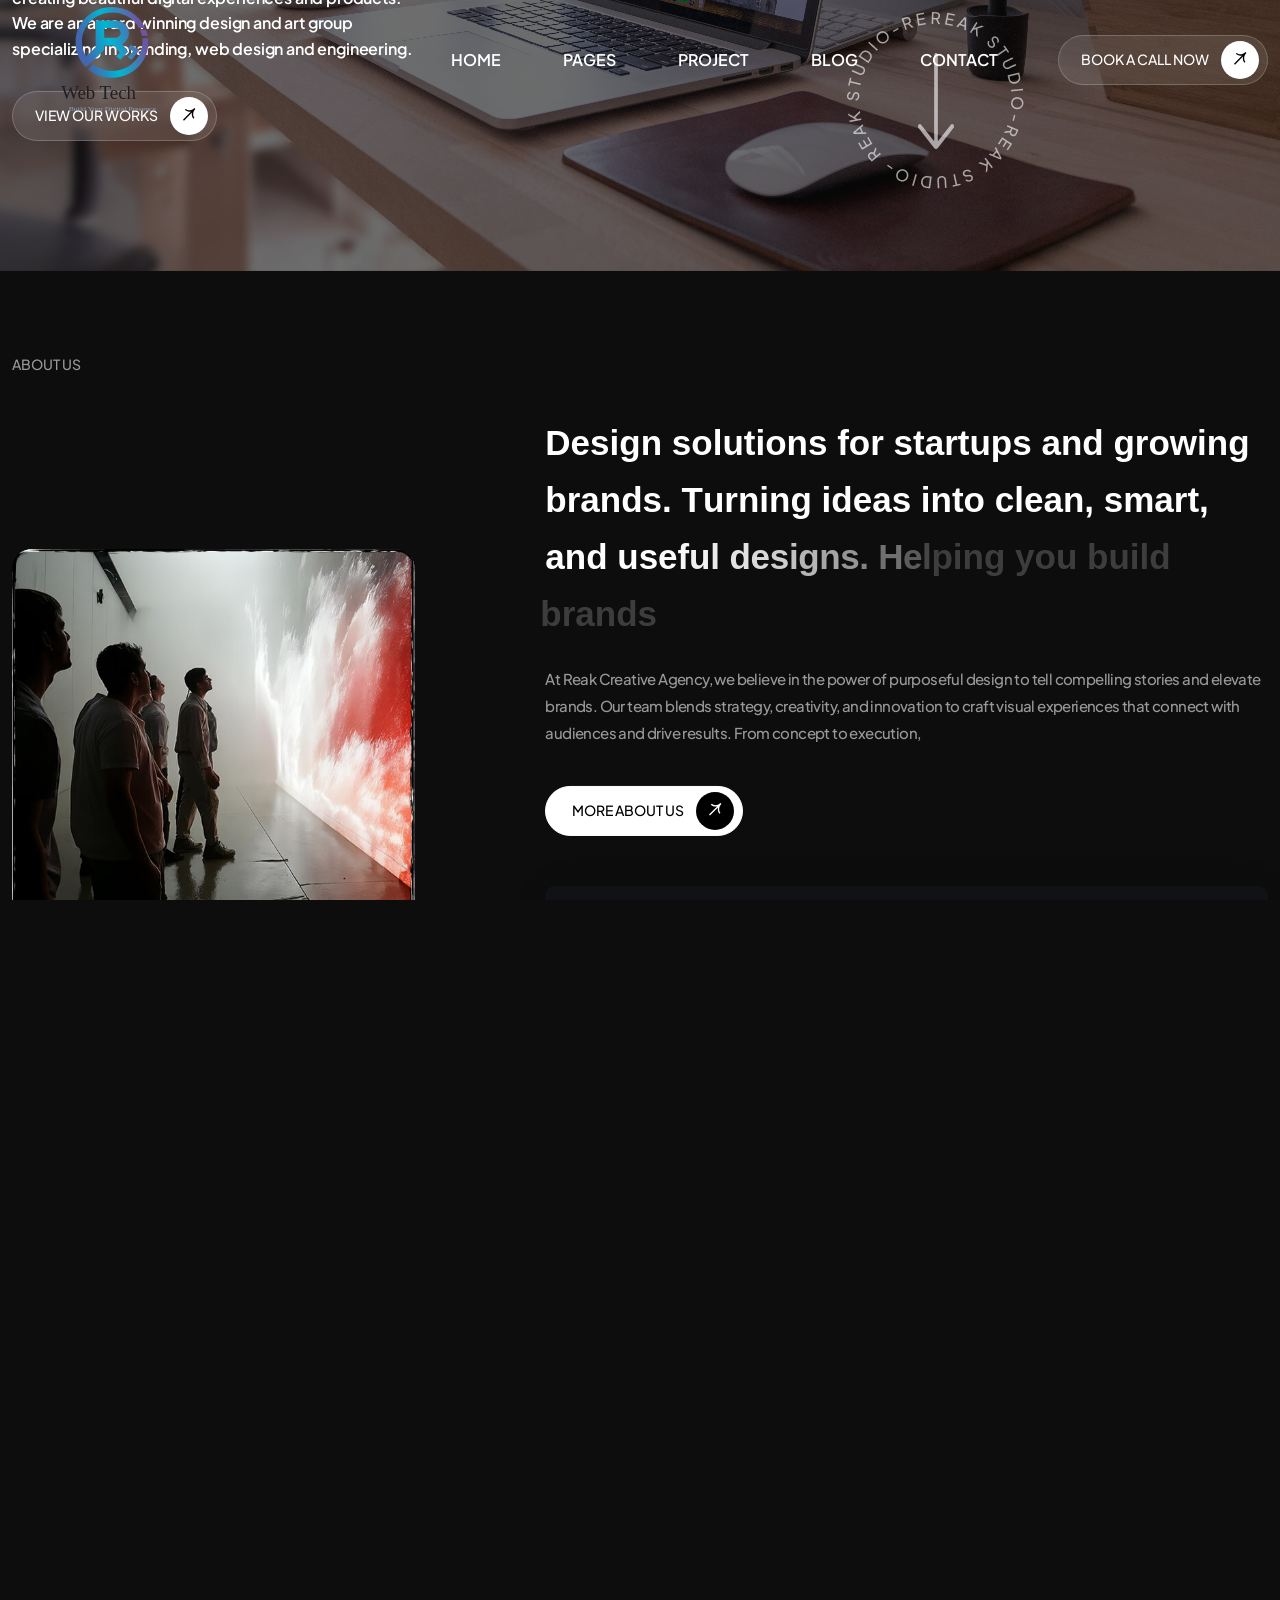
==== index.html @ 476dec73 "first commit" ====
<!doctype html>
<html class="no-js reak-dark" lang="zxx">


<!-- Mirrored from ordainit.com/html/reak/reak/index-3-dark.html by HTTrack Website Copier/3.x [XR&CO'2014], Thu, 23 Apr 2026 11:49:04 GMT -->

<head>
   <meta charset="utf-8">
   <meta http-equiv="x-ua-compatible" content="ie=edge">
   <title>Reak - Creative & Digital Agency HTML Template</title>
   <meta name="description" content="">
   <meta name="viewport" content="width=device-width, initial-scale=1">

   <!-- Place favicon.ico in the root directory -->
   <link rel="shortcut icon" type="image/x-icon" href="assets/img/logo/favicon.png">

   <!-- CSS here -->
   <link rel="stylesheet" href="assets/css/bootstrap.css">
   <link rel="stylesheet" href="assets/css/animate.css">
   <link rel="stylesheet" href="assets/css/nice-select.css">
   <link rel="stylesheet" href="assets/css/swiper-bundle.css">
   <link rel="stylesheet" href="assets/css/font-awesome-pro.css">
   <link rel="stylesheet" href="assets/css/spacing.css">
   <link rel="stylesheet" href="assets/css/reak.css">

</head>

<body data-bg-color="#0D0D0D">

   <!-- Preloader -->
   <div id="preloader" class="is-loading">
      <div class="preloader">
         <span></span>
         <span></span>
      </div>
   </div>
   <!-- preloader end  -->

   <!-- offcanvus-area-start -->
   <div class="oit-offcanvas-area">
      <div class="oitoffcanvas">
         <div class="oitoffcanvas__close-btn">
            <button class="close-btn"><i class="fal fa-times"></i></button>
         </div>
         <div class="oitoffcanvas__logo">
            <a href="index.html">
               <!-- <img src="assets/img/logo/logo-black.png" alt=""> -->
               <img src="assets/img/logo/logo Color 94A3B8.svg" alt="">
            </a>
         </div>
         <div class="oitoffcanvas__text">
            <p>Suspendisse interdum consectetur libero id. Fermentum leo vel orci porta non. Euismod viverra nibh
               cras pulvinar suspen.</p>
         </div>
         <div class="oit-menu-mobile d-xl-none"></div>
         <div class="oitoffcanvas__info">
            <h3 class="offcanva-title">Get In Touch</h3>
            <div class="oit-info-wrapper mb-20 d-flex align-items-center">
               <div class="oitoffcanvas__info-icon">
                  <a href="#"><i class="fal fa-envelope"></i></a>
               </div>
               <div class="oitoffcanvas__info-address">
                  <span>Email</span>
                  <a href="maito:hello@yourmail.com">hello@yourmail.com</a>
               </div>
            </div>
            <div class="oit-info-wrapper mb-20 d-flex align-items-center">
               <div class="oitoffcanvas__info-icon">
                  <a href="#"><i class="fal fa-phone-alt"></i></a>
               </div>
               <div class="oitoffcanvas__info-address">
                  <span>Phone</span>
                  <a href="tel:(00)45611227890">(00) 456 1122 7890</a>
               </div>
            </div>
            <div class="oit-info-wrapper mb-20 d-flex align-items-center">
               <div class="oitoffcanvas__info-icon">
                  <a href="#"><i class="fas fa-map-marker-alt"></i></a>
               </div>
               <div class="oitoffcanvas__info-address">
                  <span>Location</span>
                  <a href="htits://www.google.com/maps/@37.4801311,22.8928877,3z" target="_blank">Riverside 255,
                     San Francisco, USA </a>
               </div>
            </div>
         </div>
      </div>
   </div>
   <div class="body-overlay"></div>
   <!-- offcanvus-area-end -->

   <header>

      <!-- header area start -->
      <div class="oit-header-area oit-header-transparent">
         <div class="container">
            <div class="row align-items-center">
               <div class="col-lg-3 col-md-4 col-4">
                  <div class="oit-header-logo">
                     <a href="index.html"><img data-width="200" src="assets/img/logo/logo Color 94A3B8.svg" alt=""></a>
                  </div>
               </div>
               <div class="col-lg-9 col-md-8 col-8">
                  <div class="oit-header-wrap d-flex justify-content-end align-items-center">
                     <div class="oit-header-menu oit-header-menu-2 d-none d-xl-block">
                        <nav class="oit-menu-content">
                           <ul>
                              <li class="has-dropdown">
                                 <a href="index.html">Home</a>
                                 <ul class="oit-submenu submenu index-submenu">
                                    <li><a href="index.html">Creative Studio Light</a></li>
                                    <li><a href="index-dark.html">Creative Studio Dark</a></li>
                                    <li><a href="index-2.html">Digital Agency Light</a></li>
                                    <li><a href="index-2-dark.html">Digital Agency Dark</a></li>
                                    <li><a href="index-3.html">Desing Studio Light</a></li>
                                    <li><a href="index-3-dark.html">Desing Studio Dark</a></li>
                                    <li><a href="index-4.html">Solo Desing Agency Light</a></li>
                                    <li><a href="index-4-dark.html">Solo Desing Agency Dark</a></li>
                                    <li><a href="index-5.html">Brand Agency Light</a></li>
                                    <li><a href="index-5-dark.html">Brand Agency Dark</a></li>
                                 </ul>
                              </li>
                              <li class="has-dropdown">
                                 <a href="#">Pages</a>
                                 <ul class="oit-submenu submenu">
                                    <li><a href="about-v1-dark.html">About V1</a></li>
                                    <li><a href="about-v2-dark.html">About V2</a></li>
                                    <li><a href="about-v3-dark.html">About V3</a></li>
                                    <li><a href="service-v1-dark.html">Service V1</a></li>
                                    <li><a href="service-v2-dark.html">Service V2</a></li>
                                    <li><a href="service-v3-dark.html">Service V3</a></li>
                                    <li><a href="service-v4-dark.html">Service V4</a></li>
                                    <li><a href="service-details-dark.html">Service Details</a></li>
                                    <li><a href="team-dark.html">Team</a></li>
                                    <li><a href="team-details-dark.html">Team Details</a></li>
                                    <li><a href="career-dark.html">Career</a></li>
                                    <li><a href="career-details-dark.html">Career Details</a></li>
                                    <li><a href="faq-dark.html">Faq</a></li>
                                    <li><a href="404-dark.html">Error</a></li>
                                 </ul>
                              </li>
                              <li class="has-dropdown">
                                 <a href="project-v1-dark.html">Project</a>
                                 <ul class="oit-submenu submenu">
                                    <li><a href="project-v1-dark.html">Project V1</a></li>
                                    <li><a href="project-v2-dark.html">Project V2</a></li>
                                    <li><a href="project-details-v1-dark.html">Project Details V1</a></li>
                                    <li><a href="project-details-v2-dark.html">Project Details V2</a></li>
                                    <li><a href="portfolio-carousel-dark.html">Project Carousel</a></li>
                                    <li><a href="portfolio-masonry-dark.html">Project Masonry</a></li>
                                 </ul>
                              </li>
                              <li class="has-dropdown">
                                 <a href="blog-dark.html">Blog</a>
                                 <ul class="oit-submenu submenu">
                                    <li><a href="blog-dark.html">Blog</a></li>
                                    <li><a href="blog-standard-dark.html">Blog Standard</a></li>
                                    <li><a href="blog-left-sidebar-dark.html">Blog left Sidebar</a></li>
                                    <li><a href="blog-right-sidebar-dark.html">Blog right Sidebar</a></li>
                                    <li><a href="blog-no-sidebar-dark.html">Blog No Sidebar</a></li>
                                 </ul>
                              </li>
                              <li class="has-dropdown">
                                 <a href="contact-v1-dark.html">Contact</a>
                                 <ul class="oit-submenu submenu">
                                    <li><a href="contact-v1-dark.html">Contact V1</a></li>
                                    <li><a href="contact-v2-dark.html">Contact V2</a></li>
                                 </ul>
                              </li>
                           </ul>
                        </nav>
                     </div>
                     <div class="oit-header-action ml-30">
                        <a class="oit-btn-border btn-blur-bg d-inline-flex align-items-center justify-content-between d-none d-sm-inline-flex"
                           href="contact-v1-dark.html">
                           <span>
                              <span class="text-1">Book a call now</span>
                              <span class="text-2">Book a call now</span>
                           </span>
                           <i>
                              <span>
                                 <svg width="13" height="13" viewBox="0 0 13 13" fill="none"
                                    xmlns="http://www.w3.org/2000/svg">
                                    <path
                                       d="M11.4801 6.10132e-06L12.4381 0.99062L12.3305 1.09859C9.55759 4.01224 9.66053 7.97757 11.492 9.87138L10.5199 10.8562C9.01152 9.29621 8.47367 6.87412 9.01459 4.46212L0.955362 12.6371L-0.000299374 11.6476L8.06131 3.46911C5.69918 4.00199 3.33666 3.42959 1.82692 1.86845L2.799 0.882416C4.65351 2.80007 8.59851 2.92281 11.4801 6.10132e-06Z"
                                       fill="currentcolor" />
                                 </svg>
                                 <svg width="13" height="13" viewBox="0 0 13 13" fill="none"
                                    xmlns="http://www.w3.org/2000/svg">
                                    <path
                                       d="M11.4801 6.10132e-06L12.4381 0.99062L12.3305 1.09859C9.55759 4.01224 9.66053 7.97757 11.492 9.87138L10.5199 10.8562C9.01152 9.29621 8.47367 6.87412 9.01459 4.46212L0.955362 12.6371L-0.000299374 11.6476L8.06131 3.46911C5.69918 4.00199 3.33666 3.42959 1.82692 1.86845L2.799 0.882416C4.65351 2.80007 8.59851 2.92281 11.4801 6.10132e-06Z"
                                       fill="currentcolor" />
                                 </svg>
                              </span>
                           </i>
                        </a>
                        <button class="oit-header-bar oit-menu-bar ml-20 d-xl-none">
                           <span></span>
                           <span></span>
                           <span></span>
                        </button>
                     </div>
                  </div>
               </div>
            </div>
         </div>
      </div>
      <!-- header area end -->

   </header>



   <div id="smooth-wrapper">
      <div id="smooth-content">

         <main>

            <!-- hero area start -->
            <div class="st-hero-area st-hero-height p-relative fix pt-120 pb-130">
               <div class="st-hero-bg image-gsl">
                  <div class="image-gsl-canvas"></div>
                  <img src="assets/img/hero/hero-3-bg.jpg" alt="">
               </div>
               <div class="container">
                  <div class="row">
                     <div class="col-xl-12">
                        <div class="st-hero-title-wrap">
                           <h1 class="st-hero-title fade-anim" data-on-scroll="2" data-delay=".3">
                              <span>Ripon</span> <span>Web Tech</span>
                           </h1>
                        </div>
                     </div>
                  </div>
                  <div class="row">
                     <div class="col-xl-4 col-lg-6">
                        <div class="st-hero-content">
                           <div class="fade-anim" data-delay=".5">
                              <p>
                                 Ripon Web Tech is a full-service Web3 Design Studio creating beautiful digital
                                 experiences and
                                 products. We are an award winning design and art group specializing in branding,
                                 web design and engineering.
                              </p>
                           </div>
                           <div class="fade-anim" data-delay=".7" data-on-scroll="2">
                              <a class="oit-btn-border btn-blur-bg d-inline-flex align-items-center justify-content-between"
                                 href="project-v2-dark.html">
                                 <span>
                                    <span class="text-1">View our works</span>
                                    <span class="text-2">View our works</span>
                                 </span>
                                 <i>
                                    <span>
                                       <svg width="13" height="13" viewBox="0 0 13 13" fill="none"
                                          xmlns="http://www.w3.org/2000/svg">
                                          <path
                                             d="M11.4801 6.10132e-06L12.4381 0.99062L12.3305 1.09859C9.55759 4.01224 9.66053 7.97757 11.492 9.87138L10.5199 10.8562C9.01152 9.29621 8.47367 6.87412 9.01459 4.46212L0.955362 12.6371L-0.000299374 11.6476L8.06131 3.46911C5.69918 4.00199 3.33666 3.42959 1.82692 1.86845L2.799 0.882416C4.65351 2.80007 8.59851 2.92281 11.4801 6.10132e-06Z"
                                             fill="currentcolor" />
                                       </svg>
                                       <svg width="13" height="13" viewBox="0 0 13 13" fill="none"
                                          xmlns="http://www.w3.org/2000/svg">
                                          <path
                                             d="M11.4801 6.10132e-06L12.4381 0.99062L12.3305 1.09859C9.55759 4.01224 9.66053 7.97757 11.492 9.87138L10.5199 10.8562C9.01152 9.29621 8.47367 6.87412 9.01459 4.46212L0.955362 12.6371L-0.000299374 11.6476L8.06131 3.46911C5.69918 4.00199 3.33666 3.42959 1.82692 1.86845L2.799 0.882416C4.65351 2.80007 8.59851 2.92281 11.4801 6.10132e-06Z"
                                             fill="currentcolor" />
                                       </svg>
                                    </span>
                                 </i>
                              </a>
                           </div>
                        </div>
                     </div>
                  </div>
                  <div class="st-hero-text-circle fade-anim" data-delay=".7" data-ease="bounce" data-fade-from="top">
                     <a class="smooth-scroll" href="#about">
                        <img src="assets/img/hero/circle-text.png" alt="">
                        <span class="st-hero-text-icon">
                           <svg width="36" height="96" viewBox="0 0 36 96" fill="none"
                              xmlns="http://www.w3.org/2000/svg">
                              <path
                                 d="M0.537384 75.1371L16.1293 95.0138C16.6258 95.6453 17.2986 96 18 96C18.7014 96 19.3742 95.6453 19.8707 95.0138L35.4626 75.1371C35.8071 74.6964 36.0004 74.0995 36 73.4773C35.9996 72.8552 35.8055 72.2587 35.4604 71.8187C35.1153 71.3788 34.6474 71.1314 34.1594 71.1309C33.6713 71.1304 33.2031 71.3767 32.8574 71.8159L19.8422 88.4082V2.34843C19.8422 1.72559 19.6481 1.12826 19.3026 0.68784C18.9571 0.247424 18.4886 0 18 0C17.5114 0 17.0429 0.247424 16.6974 0.68784C16.3519 1.12826 16.1578 1.72559 16.1578 2.34843V88.4082L3.14263 71.8159C2.79695 71.3767 2.32869 71.1304 1.84064 71.1309C1.3526 71.1314 0.884664 71.3788 0.539565 71.8187C0.194466 72.2587 0.000409554 72.8552 6.47526e-07 73.4773C-0.000408259 74.0995 0.192863 74.6964 0.537384 75.1371Z"
                                 fill="white" fill-opacity="0.6" />
                           </svg>
                        </span>
                     </a>
                  </div>
               </div>
            </div>
            <!-- hero area end -->

            <!-- about area end -->
            <div id="about" class="oit-about-area dg-about-style p-relative pt-150 pb-150">
               <div class="container">
                  <div class="row">
                     <div class="col-xl-2">
                        <div class="oit-section-subtitle-box mb-30">
                           <span class="oit-section-subtitle">about US</span>
                        </div>
                     </div>
                  </div>
                  <div class="oit-about-content-wrap">
                     <div class="row align-items-center">
                        <div class="col-xl-4 col-lg-6">
                           <div class="oit-about-thumb image-gsl">
                              <div class="image-gsl-canvas"></div>
                              <img src="assets/img/about/ab-2-1.jpg" alt="">
                           </div>
                        </div>
                        <div class="offset-xl-1 col-xl-7">
                           <div class="dg-about-content-wrap pt-15">
                              <div class="oit-about-text oit-text-revel mb-30">
                                 <p>
                                    Design solutions for startups and growing
                                    brands. Turning ideas into clean, smart, and
                                    useful designs. Helping you build brands
                                 </p>
                              </div>
                              <div class="oit-about-content mb-50">
                                 <div class="fade-anim" data-delay=".3">
                                    <p>
                                       At Reak Creative Agency, we believe in the power of purposeful design to tell
                                       compelling stories and elevate brands. Our team blends strategy, creativity, and
                                       innovation to craft visual experiences that connect with audiences and drive
                                       results. From concept to execution,
                                    </p>
                                 </div>
                                 <div class="fade-anim" data-delay=".5">
                                    <a class="oit-btn-border btn-white-bg d-inline-flex align-items-center justify-content-between"
                                       href="about-v3-dark.html">
                                       <span>
                                          <span class="text-1">more about us</span>
                                          <span class="text-2">more about us</span>
                                       </span>
                                       <i>
                                          <span>
                                             <svg width="13" height="13" viewBox="0 0 13 13" fill="none"
                                                xmlns="http://www.w3.org/2000/svg">
                                                <path
                                                   d="M11.4801 6.10132e-06L12.4381 0.99062L12.3305 1.09859C9.55759 4.01224 9.66053 7.97757 11.492 9.87138L10.5199 10.8562C9.01152 9.29621 8.47367 6.87412 9.01459 4.46212L0.955362 12.6371L-0.000299374 11.6476L8.06131 3.46911C5.69918 4.00199 3.33666 3.42959 1.82692 1.86845L2.799 0.882416C4.65351 2.80007 8.59851 2.92281 11.4801 6.10132e-06Z"
                                                   fill="currentcolor" />
                                             </svg>
                                             <svg width="13" height="13" viewBox="0 0 13 13" fill="none"
                                                xmlns="http://www.w3.org/2000/svg">
                                                <path
                                                   d="M11.4801 6.10132e-06L12.4381 0.99062L12.3305 1.09859C9.55759 4.01224 9.66053 7.97757 11.492 9.87138L10.5199 10.8562C9.01152 9.29621 8.47367 6.87412 9.01459 4.46212L0.955362 12.6371L-0.000299374 11.6476L8.06131 3.46911C5.69918 4.00199 3.33666 3.42959 1.82692 1.86845L2.799 0.882416C4.65351 2.80007 8.59851 2.92281 11.4801 6.10132e-06Z"
                                                   fill="currentcolor" />
                                             </svg>
                                          </span>
                                       </i>
                                    </a>
                                 </div>
                              </div>
                              <div class="sd-about-mission-wrap fade-anim" data-delay=".7">
                                 <ul class="nav nav-tab" id="myTab" role="tablist">
                                    <li class="nav-item" role="presentation">
                                       <button class="nav-links active" id="home-tab" data-bs-toggle="tab"
                                          data-bs-target="#home-tab-pane" type="button" role="tab"
                                          aria-controls="home-tab-pane" aria-selected="true">Our mission</button>
                                    </li>
                                    <li class="nav-item" role="presentation">
                                       <button class="nav-links" id="profile-tab" data-bs-toggle="tab"
                                          data-bs-target="#profile-tab-pane" type="button" role="tab"
                                          aria-controls="profile-tab-pane" aria-selected="false">Our vision</button>
                                    </li>
                                    <li class="nav-item" role="presentation">
                                       <button class="nav-links" id="contact-tab" data-bs-toggle="tab"
                                          data-bs-target="#contact-tab-pane" type="button" role="tab"
                                          aria-controls="contact-tab-pane" aria-selected="false">Our Value</button>
                                    </li>
                                 </ul>
                                 <div class="tab-content" id="myTabContent">
                                    <div class="tab-pane fade show active" id="home-tab-pane" role="tabpanel"
                                       aria-labelledby="home-tab" tabindex="0">
                                       <p>
                                          We build bold identities that speak your story—visually and verbally. From
                                          websites to packaging,<br>
                                          we design experiences that are beautiful and functional. We don’t just make
                                          things look good framer <br>
                                          website template crafted.
                                       </p>
                                    </div>
                                    <div class="tab-pane fade" id="profile-tab-pane" role="tabpanel"
                                       aria-labelledby="profile-tab" tabindex="0">
                                       <p>
                                          We build bold identities that speak your story—visually and verbally. From
                                          websites to packaging, <br>
                                          we design experiences that are beautiful and functional. We don’t just make
                                          things look good framer <br>
                                          website template crafted.
                                       </p>
                                    </div>
                                    <div class="tab-pane fade" id="contact-tab-pane" role="tabpanel"
                                       aria-labelledby="contact-tab" tabindex="0">
                                       <p>
                                          We build bold identities that speak your story—visually and verbally. From
                                          websites to packaging, <br>
                                          we design experiences that are beautiful and functional. We don’t just make
                                          things look good framer <br>
                                          website template crafted.
                                       </p>
                                    </div>
                                 </div>
                              </div>
                           </div>
                        </div>
                     </div>
                  </div>
               </div>
            </div>
            <!-- about area end -->

            <!-- text slider area start -->
            <div class="oit-text-slider-wrap st-text-slider-stye pt-20 pb-30" data-bg-color="#0D0D0D">
               <div class="oit-text-slider-item d-flex align-items-center">
                  <span>Reak studio</span>
                  <span>
                     <svg width="80" height="80" viewBox="0 0 80 80" fill="none" xmlns="http://www.w3.org/2000/svg">
                        <path
                           d="M40 0L45.8469 25.8844L68.2843 11.7157L54.1156 34.1531L80 40L54.1156 45.8469L68.2843 68.2843L45.8469 54.1156L40 80L34.1531 54.1156L11.7157 68.2843L25.8844 45.8469L0 40L25.8844 34.1531L11.7157 11.7157L34.1531 25.8844L40 0Z"
                           fill="currentcolor" />
                     </svg>
                  </span>
                  <span>Reak studio</span>
                  <span>
                     <svg width="80" height="80" viewBox="0 0 80 80" fill="none" xmlns="http://www.w3.org/2000/svg">
                        <path
                           d="M40 0L45.8469 25.8844L68.2843 11.7157L54.1156 34.1531L80 40L54.1156 45.8469L68.2843 68.2843L45.8469 54.1156L40 80L34.1531 54.1156L11.7157 68.2843L25.8844 45.8469L0 40L25.8844 34.1531L11.7157 11.7157L34.1531 25.8844L40 0Z"
                           fill="currentcolor" />
                     </svg>
                  </span>
                  <span>Reak studio</span>
                  <span>
                     <svg width="80" height="80" viewBox="0 0 80 80" fill="none" xmlns="http://www.w3.org/2000/svg">
                        <path
                           d="M40 0L45.8469 25.8844L68.2843 11.7157L54.1156 34.1531L80 40L54.1156 45.8469L68.2843 68.2843L45.8469 54.1156L40 80L34.1531 54.1156L11.7157 68.2843L25.8844 45.8469L0 40L25.8844 34.1531L11.7157 11.7157L34.1531 25.8844L40 0Z"
                           fill="currentcolor" />
                     </svg>
                  </span>
                  <span>Reak studio</span>
               </div>
            </div>
            <!-- text slider area end -->

            <!-- service area start -->
            <div class="st-service-area st-service-style p-relative pt-120 pb-110 panel-pin-area">
               <div class="oit-project-shape d-none d-lg-block" data-speed-x=".5">
                  <img src="assets/img/about/ab-shape-1.jpg" alt="">
               </div>
               <div class="container">
                  <div class="row">
                     <div class="col-xl-2">
                        <div class="oit-section-subtitle-box mb-50 text-center text-lg-start">
                           <span class="oit-section-subtitle">Services</span>
                        </div>
                     </div>
                  </div>
                  <div class="row">
                     <div class="offset-xl-1 col-xl-10">
                        <div class="oit-section-title-box pl-70 mb-120 text-center text-lg-start">
                           <h2 class="oit-section-title oit-title-revel">Solutions that <br><span class="pl-265">Drive
                                 results</span></h2>
                        </div>
                     </div>
                  </div>
                  <div class="row justify-content-center">
                     <div class="col-xl-12">
                        <div
                           class="oit-service-item d-flex align-items-center justify-content-between mb-50 simple-panel-pin">
                           <div class="oit-service-content-wrap order-1 order-xl-0">
                              <h3 class="oit-service-title"><span>01</span> <a class="border-line"
                                    href="service-details-drak.html">Branding</a></h3>
                              <div class="row">
                                 <div class="col-5">
                                    <div class="st-service-cat mb-35">
                                       <span>Brand Strategy</span>
                                       <span>Logo Design</span>
                                       <span>Brand Guidelines</span>
                                       <span>Rebranding</span>
                                       <span>Packaging Design</span>
                                    </div>
                                 </div>
                              </div>
                              <div class="oit-service-content">
                                 <p>
                                    We craft compelling brand identities that resonate with your audience and leave a
                                    lasting impression. From logo design to comprehensive brand strategies, we help you
                                    define who you are and stand out in acrowded market.
                                 </p>
                              </div>
                           </div>
                           <div class="oit-service-thumb order-0 order-xl-1 image-gsl">
                              <div class="image-gsl-canvas"></div>
                              <img src="assets/img/service/service-3-1.jpg" alt="">
                           </div>
                        </div>
                        <div
                           class="oit-service-item d-flex align-items-center justify-content-between mb-50 simple-panel-pin">
                           <div class="oit-service-content-wrap order-1 order-xl-0">
                              <h4 class="oit-service-title"><span>02</span><a class="border-line"
                                    href="service-details-drak.html">UI/UX Design</a></h4>
                              <div class="row">
                                 <div class="col-5">
                                    <div class="st-service-cat mb-35">
                                       <span>Brand Strategy</span>
                                       <span>Logo Design</span>
                                       <span>Brand Guidelines</span>
                                       <span>Rebranding</span>
                                       <span>Packaging Design</span>
                                    </div>
                                 </div>
                              </div>
                              <div class="oit-service-content">
                                 <p>
                                    Our design services bring creativity and function together, delivering user-friendly
                                    experiences and products. Whether it’s graphic design, UI/UX, or motion graphics, we
                                    shape ideas into designs that captivate and engage.
                                 </p>
                              </div>
                           </div>
                           <div class="oit-service-thumb order-0 order-xl-1 image-gsl">
                              <div class="image-gsl-canvas"></div>
                              <img src="assets/img/service/service-3-2.jpg" alt="">
                           </div>
                        </div>
                        <div
                           class="oit-service-item d-flex align-items-center justify-content-between mb-80 simple-panel-pin">
                           <div class="oit-service-content-wrap order-1 order-xl-0">
                              <h4 class="oit-service-title"><span>03</span><a class="border-line"
                                    href="service-details-drak.html">Development</a></h4>
                              <div class="row">
                                 <div class="col-5">
                                    <div class="st-service-cat mb-35">
                                       <span>Brand Strategy</span>
                                       <span>Logo Design</span>
                                       <span>Brand Guidelines</span>
                                       <span>Rebranding</span>
                                       <span>Packaging Design</span>
                                    </div>
                                 </div>
                              </div>
                              <div class="oit-service-content">
                                 <p>
                                    From robust websites to cutting-edge web applications, our development team builds
                                    fast, secure, and scalable digital solutions tailored to your needs. We transform
                                    designs into online experiences that deliver results.
                                 </p>
                              </div>
                           </div>
                           <div class="oit-service-thumb order-0 order-xl-1 image-gsl">
                              <div class="image-gsl-canvas"></div>
                              <img src="assets/img/service/service-3-3.jpg" alt="">
                           </div>
                        </div>
                        <div
                           class="oit-service-item d-flex align-items-center justify-content-between mb-80 simple-panel-pin">
                           <div class="oit-service-content-wrap order-1 order-xl-0">
                              <h4 class="oit-service-title"><span>04</span><a class="border-line"
                                    href="service-details-drak.html">Art Direction</a></h4>
                              <div class="row">
                                 <div class="col-5">
                                    <div class="st-service-cat mb-35">
                                       <span>Brand Strategy</span>
                                       <span>Logo Design</span>
                                       <span>Brand Guidelines</span>
                                       <span>Rebranding</span>
                                       <span>Packaging Design</span>
                                    </div>
                                 </div>
                              </div>
                              <div class="oit-service-content">
                                 <p>
                                    Our art direction service brings your brand’s vision to life through a cohesive
                                    visual narrative. From concept development to final execution, we ensure every
                                    element aligns with your story and engages your audience.
                                 </p>
                              </div>
                           </div>
                           <div class="oit-service-thumb order-0 order-xl-1 image-gsl">
                              <div class="image-gsl-canvas"></div>
                              <img src="assets/img/service/service-3-4.jpg" alt="">
                           </div>
                        </div>
                     </div>
                     <div class="row">
                        <div class="st-service-btn text-center fade-anim" data-delay=".9" data-ease="bounce"
                           Data-fade-from="top">
                           <a class="oit-btn-border btn-white-bg d-inline-flex align-items-center justify-content-between"
                              href="contact-v1-dark.html">
                              <span>
                                 <span class="text-1">hire us today</span>
                                 <span class="text-2">hire us today</span>
                              </span>
                              <i>
                                 <span>
                                    <svg width="13" height="13" viewBox="0 0 13 13" fill="none"
                                       xmlns="http://www.w3.org/2000/svg">
                                       <path
                                          d="M11.4801 6.10132e-06L12.4381 0.99062L12.3305 1.09859C9.55759 4.01224 9.66053 7.97757 11.492 9.87138L10.5199 10.8562C9.01152 9.29621 8.47367 6.87412 9.01459 4.46212L0.955362 12.6371L-0.000299374 11.6476L8.06131 3.46911C5.69918 4.00199 3.33666 3.42959 1.82692 1.86845L2.799 0.882416C4.65351 2.80007 8.59851 2.92281 11.4801 6.10132e-06Z"
                                          fill="currentcolor" />
                                    </svg>
                                    <svg width="13" height="13" viewBox="0 0 13 13" fill="none"
                                       xmlns="http://www.w3.org/2000/svg">
                                       <path
                                          d="M11.4801 6.10132e-06L12.4381 0.99062L12.3305 1.09859C9.55759 4.01224 9.66053 7.97757 11.492 9.87138L10.5199 10.8562C9.01152 9.29621 8.47367 6.87412 9.01459 4.46212L0.955362 12.6371L-0.000299374 11.6476L8.06131 3.46911C5.69918 4.00199 3.33666 3.42959 1.82692 1.86845L2.799 0.882416C4.65351 2.80007 8.59851 2.92281 11.4801 6.10132e-06Z"
                                          fill="currentcolor" />
                                    </svg>
                                 </span>
                              </i>
                           </a>
                        </div>
                     </div>
                  </div>
               </div>
            </div>
            <!-- service area end -->

            <!-- project area start -->
            <div class="st-project-area pt-120 pb-120" data-background="assets/img/project/project-3-bg.jpg">
               <div class="container">
                  <div class="row">
                     <div class="col-xl-2">
                        <div class="st-project-subtitle-box mb-50 text-center text-lg-start">
                           <span class="oit-section-subtitle oit-text-white">Projects</span>
                        </div>
                     </div>
                  </div>
                  <div class="row">
                     <div class="offset-xl-1 col-xl-10">
                        <div class="st-project-title-box pl-70 mb-120 text-center text-lg-start">
                           <h3 class="oit-section-title oit-text-white oit-title-revel">Latest Projects</h3>
                        </div>
                     </div>
                  </div>
                  <div class="row">
                     <div class="col-xl-6">
                        <div class="st-project-item p-relative mb-30">
                           <a href="project-details-v1-dark.html">
                              <div class="st-project-thumb image-gsl">
                                 <div class="image-gsl-canvas"></div>
                                 <img class="w-100" src="assets/img/project/project-3-1.jpg" alt="">
                              </div>
                           </a>
                           <div class="st-project-content-wrap d-flex flex-column justify-content-between">
                              <div class="st-project-content d-flex align-items-center justify-content-between">
                                 <h4 class="st-project-title"><a class="border-line"
                                       href="project-details-v2-dark.html">Reimagining Reality</a></h4>
                                 <span>2025</span>
                              </div>
                              <div class="st-project-category">
                                 <a href="#">Branding</a>
                                 <a href="#">Design</a>
                              </div>
                           </div>
                        </div>
                     </div>
                     <div class="col-xl-6">
                        <div class="st-project-item p-relative mb-30">
                           <a href="project-details-v1-dark.html">
                              <div class="st-project-thumb image-gsl">
                                 <div class="image-gsl-canvas"></div>
                                 <img class="w-100" src="assets/img/project/project-3-2.jpg" alt="">
                              </div>
                           </a>
                           <div class="st-project-content-wrap d-flex flex-column justify-content-between">
                              <div class="st-project-content d-flex align-items-center justify-content-between">
                                 <h4 class="st-project-title"><a class="border-line"
                                       href="project-details-v2-dark.html">Vinterra Collective</a></h4>
                                 <span>2025</span>
                              </div>
                              <div class="st-project-category">
                                 <a href="#">Branding</a>
                                 <a href="#">Design</a>
                              </div>
                           </div>
                        </div>
                     </div>
                     <div class="col-xl-6">
                        <div class="st-project-item p-relative mb-30">
                           <a href="project-details-v1-dark.html">
                              <div class="st-project-thumb image-gsl">
                                 <div class="image-gsl-canvas"></div>
                                 <img class="w-100" src="assets/img/project/project-3-3.jpg" alt="">
                              </div>
                           </a>
                           <div class="st-project-content-wrap d-flex flex-column justify-content-between">
                              <div class="st-project-content d-flex align-items-center justify-content-between">
                                 <h4 class="st-project-title"><a class="border-line"
                                       href="project-details-v2-dark.html">Impact Edge</a></h4>
                                 <span>2025</span>
                              </div>
                              <div class="st-project-category">
                                 <a href="#">Branding</a>
                                 <a href="#">Design</a>
                              </div>
                           </div>
                        </div>
                     </div>
                     <div class="col-xl-6">
                        <div class="st-project-item p-relative mb-30">
                           <a href="project-details-v1-dark.html">
                              <div class="st-project-thumb image-gsl">
                                 <div class="image-gsl-canvas"></div>
                                 <img class="w-100" src="assets/img/project/project-3-4.jpg" alt="">
                              </div>
                           </a>
                           <div class="st-project-content-wrap d-flex flex-column justify-content-between">
                              <div class="st-project-content d-flex align-items-center justify-content-between">
                                 <h4 class="st-project-title"><a class="border-line"
                                       href="project-details-v2-dark.html">Norré Design</a></h4>
                                 <span>2025</span>
                              </div>
                              <div class="st-project-category">
                                 <a href="#">Branding</a>
                                 <a href="#">Design</a>
                              </div>
                           </div>
                        </div>
                     </div>
                  </div>
                  <div class="row">
                     <div class="st-project-btn text-center mt-90 fade-anim" data-delay=".9" data-ease="bounce"
                        Data-fade-from="top">
                        <a class="oit-btn-border btn-white-bg d-inline-flex align-items-center justify-content-between"
                           href="project-v2-dark.html">
                           <span>
                              <span class="text-1">View All Projects</span>
                              <span class="text-2">View All Projects</span>
                           </span>
                           <i>
                              <span>
                                 <svg width="13" height="13" viewBox="0 0 13 13" fill="none"
                                    xmlns="http://www.w3.org/2000/svg">
                                    <path
                                       d="M11.4801 6.10132e-06L12.4381 0.99062L12.3305 1.09859C9.55759 4.01224 9.66053 7.97757 11.492 9.87138L10.5199 10.8562C9.01152 9.29621 8.47367 6.87412 9.01459 4.46212L0.955362 12.6371L-0.000299374 11.6476L8.06131 3.46911C5.69918 4.00199 3.33666 3.42959 1.82692 1.86845L2.799 0.882416C4.65351 2.80007 8.59851 2.92281 11.4801 6.10132e-06Z"
                                       fill="currentcolor" />
                                 </svg>
                                 <svg width="13" height="13" viewBox="0 0 13 13" fill="none"
                                    xmlns="http://www.w3.org/2000/svg">
                                    <path
                                       d="M11.4801 6.10132e-06L12.4381 0.99062L12.3305 1.09859C9.55759 4.01224 9.66053 7.97757 11.492 9.87138L10.5199 10.8562C9.01152 9.29621 8.47367 6.87412 9.01459 4.46212L0.955362 12.6371L-0.000299374 11.6476L8.06131 3.46911C5.69918 4.00199 3.33666 3.42959 1.82692 1.86845L2.799 0.882416C4.65351 2.80007 8.59851 2.92281 11.4801 6.10132e-06Z"
                                       fill="currentcolor" />
                                 </svg>
                              </span>
                           </i>
                        </a>
                     </div>
                  </div>
               </div>
            </div>
            <!-- project area end -->

            <!-- team area start -->
            <div class="dg-team-area st-team-style p-relative pt-120 pb-110">
               <div class="container">
                  <div class="row">
                     <div class="col-xl-2">
                        <div class="oit-section-subtitle-box text-center text-lg-start">
                           <span class="oit-section-subtitle">Team Member</span>
                        </div>
                     </div>
                  </div>
                  <div class="row">
                     <div class="offset-xl-1 col-xl-11">
                        <div class="oit-section-title-box pl-70 mb-75 text-center text-lg-start">
                           <h3 class="oit-section-title oit-title-revel">Meat Our<br><span class="pl-265">Talented
                                 Team</span></h3>
                        </div>
                     </div>
                  </div>
                  <div class="row gx-25">
                     <div class="col-xxl-3 col-xl-4 col-md-6">
                        <div class="dg-team-item mb-35 fade-anim" data-delay=".3">
                           <a href="team-details-dark.html">
                              <div class="dg-team-thumb image-gsl">
                                 <div class="image-gsl-canvas"></div>
                                 <img class="border-radius-10 w-100" src="assets/img/team/team-3-1.jpg" alt="">
                              </div>
                           </a>
                           <div class="dg-team-author-wrap d-flex justify-content-between align-items-center">
                              <div class="dg-team-author-info">
                                 <h4 class="dg-team-title"><a class="border-line" href="team-details-dark.html">Ethan
                                       Reyes</a></h4>
                                 <span>UI/UX Designer</span>
                              </div>
                              <div class="dg-team-social">
                                 <a href="#">
                                    <svg width="16" height="16" viewBox="0 0 16 16" fill="none"
                                       xmlns="http://www.w3.org/2000/svg">
                                       <g clip-path="url(#clip0_3841_1880)">
                                          <path
                                             d="M11.4287 0H4.24188C1.90287 0 0 1.90287 0 4.24188V11.4288C0 13.7677 1.90287 15.6706 4.24188 15.6706H11.4288C13.7677 15.6706 15.6706 13.7677 15.6706 11.4288V4.24188C15.6706 1.90287 13.7677 0 11.4287 0ZM14.7519 11.4288C14.7519 13.2611 13.2611 14.7519 11.4287 14.7519H4.24188C2.40943 14.7519 0.918675 13.2611 0.918675 11.4288V4.24188C0.918675 2.40943 2.40943 0.918675 4.24188 0.918675H11.4288C13.2611 0.918675 14.7519 2.40943 14.7519 4.24188V11.4288Z"
                                             fill="currentcolor" />
                                          <path
                                             d="M7.83558 3.55078C5.4729 3.55078 3.55078 5.4729 3.55078 7.83558C3.55078 10.1983 5.4729 12.1204 7.83558 12.1204C10.1983 12.1204 12.1204 10.1983 12.1204 7.83558C12.1204 5.4729 10.1983 3.55078 7.83558 3.55078ZM7.83558 11.2017C5.97958 11.2017 4.46946 9.6917 4.46946 7.83558C4.46946 5.97958 5.97958 4.46946 7.83558 4.46946C9.6917 4.46946 11.2017 5.97958 11.2017 7.83558C11.2017 9.6917 9.6917 11.2017 7.83558 11.2017Z"
                                             fill="currentcolor" />
                                          <path
                                             d="M12.2222 2.02832C11.5239 2.02832 10.9561 2.59633 10.9561 3.29443C10.9561 3.99264 11.5239 4.56065 12.2222 4.56065C12.9204 4.56065 13.4884 3.99264 13.4884 3.29443C13.4884 2.59622 12.9204 2.02832 12.2222 2.02832ZM12.2222 3.64186C12.0306 3.64186 11.8747 3.48596 11.8747 3.29443C11.8747 3.10278 12.0306 2.947 12.2222 2.947C12.4138 2.947 12.5697 3.10278 12.5697 3.29443C12.5697 3.48596 12.4138 3.64186 12.2222 3.64186Z"
                                             fill="currentcolor" />
                                       </g>
                                       <defs>
                                          <clipPath id="clip0_3841_18802">
                                             <rect width="15.6706" height="15.6706" fill="white" />
                                          </clipPath>
                                       </defs>
                                    </svg>
                                 </a>
                                 <a href="#">
                                    <svg width="16" height="16" viewBox="0 0 16 16" fill="none"
                                       xmlns="http://www.w3.org/2000/svg">
                                       <path
                                          d="M10.6782 15.1286C10.6913 15.1247 10.7037 15.1195 10.7167 15.1149C18.6924 11.9462 16.4861 0 7.83529 0C3.49389 0 0 3.53894 0 7.83529C0 13.2723 5.50691 17.1521 10.6782 15.1286ZM3.44818 13.0973C4.00449 12.1623 5.80465 9.52445 8.87739 8.61425C9.51988 10.2525 9.97041 12.1636 10.0148 14.3308C7.68642 15.1136 5.23071 14.5867 3.44818 13.0973ZM10.9779 13.922C10.8924 11.8398 10.4673 9.99327 9.86137 8.39356C11.2208 8.18135 12.7944 8.32304 14.5789 9.03801C14.1995 11.1673 12.8381 12.957 10.9779 13.922ZM14.6814 8.0253C12.716 7.28682 10.9838 7.19476 9.48462 7.48075C9.25283 6.95839 9.00928 6.45628 8.75137 5.994C11.0517 5.07531 12.4111 3.95552 13.0196 3.36265C14.0937 4.60585 14.7317 6.21535 14.6814 8.0253ZM12.3243 2.66531C11.7706 3.19223 10.4666 4.25652 8.23685 5.12689C7.14383 3.39791 5.97506 2.17821 5.23463 1.49524C7.6035 0.519741 10.3354 0.936318 12.3243 2.66531ZM4.29831 1.97384C4.85723 2.46551 6.08411 3.64602 7.26789 5.47165C5.64206 5.99531 3.60358 6.37989 1.12436 6.43408C1.51874 4.54447 2.69665 2.94346 4.29831 1.97384ZM1.00031 7.41741C3.77531 7.37236 6.02142 6.93424 7.79677 6.34137C8.04228 6.77165 8.27538 7.24047 8.49933 7.72756C5.40766 8.71219 3.47561 11.2541 2.73582 12.402C1.54225 11.07 0.884082 9.33184 1.00031 7.41741Z"
                                          fill="currentcolor" />
                                    </svg>
                                 </a>
                                 <a href="#">
                                    <svg width="16" height="10" viewBox="0 0 16 10" fill="none"
                                       xmlns="http://www.w3.org/2000/svg">
                                       <path
                                          d="M6.44702 4.4273C6.77221 4.26373 7.01806 4.08154 7.18653 3.88467C7.48626 3.53009 7.63416 3.05993 7.63416 2.47714C7.63416 1.91001 7.48626 1.42516 7.19045 1.01867C6.69679 0.356535 5.86128 0.0176309 4.68001 0H0V9.55299H4.36364C4.85534 9.55299 5.31081 9.51087 5.73199 9.42467C6.15317 9.3375 6.51754 9.17784 6.82608 8.94472C7.10034 8.74197 7.32954 8.49024 7.51173 8.19345C7.7997 7.74484 7.94368 7.23649 7.94368 6.67034C7.94368 6.12182 7.81733 5.65461 7.56658 5.27065C7.31289 4.88669 6.94068 4.60557 6.44702 4.4273ZM1.93058 1.65926H4.03845C4.50175 1.65926 4.88375 1.70921 5.18347 1.80814C5.53021 1.95213 5.70358 2.245 5.70358 2.69164C5.70358 3.09226 5.57135 3.37239 5.30983 3.53009C5.04634 3.68779 4.7045 3.76713 4.28528 3.76713H1.93058V1.65926ZM5.26379 7.72721C5.03067 7.83985 4.70254 7.89569 4.28234 7.89569H1.93058V5.34803H4.31466C4.72997 5.35097 5.0532 5.40582 5.28436 5.50866C5.69575 5.69477 5.90046 6.03563 5.90046 6.53419C5.90046 7.12189 5.68889 7.5176 5.26379 7.72721Z"
                                          fill="currentcolor" />
                                       <path d="M14.1648 0.445312H10.0146V1.63442H14.1648V0.445312Z"
                                          fill="currentcolor" />
                                       <path
                                          d="M15.606 5.13837C15.5198 4.58496 15.3298 4.09815 15.034 3.67795C14.7098 3.20192 14.2984 2.85322 13.7979 2.63283C13.2993 2.41147 12.7381 2.30078 12.1131 2.30176C11.0641 2.30176 10.212 2.62989 9.55275 3.28126C8.89552 3.93458 8.56641 4.87391 8.56641 6.09828C8.56641 7.40394 8.9298 8.34719 9.6605 8.92607C10.3883 9.50593 11.2287 9.79488 12.1827 9.79488C13.3375 9.79488 14.2357 9.45108 14.8773 8.76543C15.2877 8.3325 15.5198 7.90642 15.5708 7.48817H13.6588C13.5481 7.69485 13.4198 7.85646 13.2729 7.974C13.0064 8.18949 12.6597 8.29723 12.2346 8.29723C11.8301 8.29723 11.4873 8.2081 11.2012 8.03081C10.7291 7.74676 10.4823 7.24918 10.4509 6.54101H15.6687C15.6765 5.93078 15.6569 5.46161 15.606 5.13837ZM10.498 5.32154C10.5665 4.86216 10.733 4.49779 10.9975 4.22843C11.262 3.96004 11.6361 3.82487 12.1151 3.82389C12.5569 3.82389 12.9261 3.95025 13.2268 4.20394C13.5236 4.45958 13.6911 4.83081 13.7254 5.32154H10.498Z"
                                          fill="currentcolor" />
                                    </svg>
                                 </a>
                              </div>
                           </div>
                        </div>
                     </div>
                     <div class="col-xxl-3 col-xl-4 col-md-6">
                        <div class="dg-team-item mb-35 fade-anim" data-delay=".5">
                           <a href="team-details-dark.html">
                              <div class="dg-team-thumb image-gsl">
                                 <div class="image-gsl-canvas"></div>
                                 <img class="border-radius-10 w-100" src="assets/img/team/team-3-2.jpg" alt="">
                              </div>
                           </a>
                           <div class="dg-team-author-wrap d-flex justify-content-between align-items-center">
                              <div class="dg-team-author-info">
                                 <h4 class="dg-team-title"><a class="border-line" href="team-details-dark.html">Mack
                                       Fabry</a></h4>
                                 <span>UI/UX Designer</span>
                              </div>
                              <div class="dg-team-social">
                                 <a href="#">
                                    <svg width="16" height="16" viewBox="0 0 16 16" fill="none"
                                       xmlns="http://www.w3.org/2000/svg">
                                       <g clip-path="url(#clip0_3841_1880)">
                                          <path
                                             d="M11.4287 0H4.24188C1.90287 0 0 1.90287 0 4.24188V11.4288C0 13.7677 1.90287 15.6706 4.24188 15.6706H11.4288C13.7677 15.6706 15.6706 13.7677 15.6706 11.4288V4.24188C15.6706 1.90287 13.7677 0 11.4287 0ZM14.7519 11.4288C14.7519 13.2611 13.2611 14.7519 11.4287 14.7519H4.24188C2.40943 14.7519 0.918675 13.2611 0.918675 11.4288V4.24188C0.918675 2.40943 2.40943 0.918675 4.24188 0.918675H11.4288C13.2611 0.918675 14.7519 2.40943 14.7519 4.24188V11.4288Z"
                                             fill="currentcolor" />
                                          <path
                                             d="M7.83558 3.55078C5.4729 3.55078 3.55078 5.4729 3.55078 7.83558C3.55078 10.1983 5.4729 12.1204 7.83558 12.1204C10.1983 12.1204 12.1204 10.1983 12.1204 7.83558C12.1204 5.4729 10.1983 3.55078 7.83558 3.55078ZM7.83558 11.2017C5.97958 11.2017 4.46946 9.6917 4.46946 7.83558C4.46946 5.97958 5.97958 4.46946 7.83558 4.46946C9.6917 4.46946 11.2017 5.97958 11.2017 7.83558C11.2017 9.6917 9.6917 11.2017 7.83558 11.2017Z"
                                             fill="currentcolor" />
                                          <path
                                             d="M12.2222 2.02832C11.5239 2.02832 10.9561 2.59633 10.9561 3.29443C10.9561 3.99264 11.5239 4.56065 12.2222 4.56065C12.9204 4.56065 13.4884 3.99264 13.4884 3.29443C13.4884 2.59622 12.9204 2.02832 12.2222 2.02832ZM12.2222 3.64186C12.0306 3.64186 11.8747 3.48596 11.8747 3.29443C11.8747 3.10278 12.0306 2.947 12.2222 2.947C12.4138 2.947 12.5697 3.10278 12.5697 3.29443C12.5697 3.48596 12.4138 3.64186 12.2222 3.64186Z"
                                             fill="currentcolor" />
                                       </g>
                                       <defs>
                                          <clipPath id="clip0_3841_18801">
                                             <rect width="15.6706" height="15.6706" fill="white" />
                                          </clipPath>
                                       </defs>
                                    </svg>
                                 </a>
                                 <a href="#">
                                    <svg width="16" height="16" viewBox="0 0 16 16" fill="none"
                                       xmlns="http://www.w3.org/2000/svg">
                                       <path
                                          d="M10.6782 15.1286C10.6913 15.1247 10.7037 15.1195 10.7167 15.1149C18.6924 11.9462 16.4861 0 7.83529 0C3.49389 0 0 3.53894 0 7.83529C0 13.2723 5.50691 17.1521 10.6782 15.1286ZM3.44818 13.0973C4.00449 12.1623 5.80465 9.52445 8.87739 8.61425C9.51988 10.2525 9.97041 12.1636 10.0148 14.3308C7.68642 15.1136 5.23071 14.5867 3.44818 13.0973ZM10.9779 13.922C10.8924 11.8398 10.4673 9.99327 9.86137 8.39356C11.2208 8.18135 12.7944 8.32304 14.5789 9.03801C14.1995 11.1673 12.8381 12.957 10.9779 13.922ZM14.6814 8.0253C12.716 7.28682 10.9838 7.19476 9.48462 7.48075C9.25283 6.95839 9.00928 6.45628 8.75137 5.994C11.0517 5.07531 12.4111 3.95552 13.0196 3.36265C14.0937 4.60585 14.7317 6.21535 14.6814 8.0253ZM12.3243 2.66531C11.7706 3.19223 10.4666 4.25652 8.23685 5.12689C7.14383 3.39791 5.97506 2.17821 5.23463 1.49524C7.6035 0.519741 10.3354 0.936318 12.3243 2.66531ZM4.29831 1.97384C4.85723 2.46551 6.08411 3.64602 7.26789 5.47165C5.64206 5.99531 3.60358 6.37989 1.12436 6.43408C1.51874 4.54447 2.69665 2.94346 4.29831 1.97384ZM1.00031 7.41741C3.77531 7.37236 6.02142 6.93424 7.79677 6.34137C8.04228 6.77165 8.27538 7.24047 8.49933 7.72756C5.40766 8.71219 3.47561 11.2541 2.73582 12.402C1.54225 11.07 0.884082 9.33184 1.00031 7.41741Z"
                                          fill="currentcolor" />
                                    </svg>
                                 </a>
                                 <a href="#">
                                    <svg width="16" height="10" viewBox="0 0 16 10" fill="none"
                                       xmlns="http://www.w3.org/2000/svg">
                                       <path
                                          d="M6.44702 4.4273C6.77221 4.26373 7.01806 4.08154 7.18653 3.88467C7.48626 3.53009 7.63416 3.05993 7.63416 2.47714C7.63416 1.91001 7.48626 1.42516 7.19045 1.01867C6.69679 0.356535 5.86128 0.0176309 4.68001 0H0V9.55299H4.36364C4.85534 9.55299 5.31081 9.51087 5.73199 9.42467C6.15317 9.3375 6.51754 9.17784 6.82608 8.94472C7.10034 8.74197 7.32954 8.49024 7.51173 8.19345C7.7997 7.74484 7.94368 7.23649 7.94368 6.67034C7.94368 6.12182 7.81733 5.65461 7.56658 5.27065C7.31289 4.88669 6.94068 4.60557 6.44702 4.4273ZM1.93058 1.65926H4.03845C4.50175 1.65926 4.88375 1.70921 5.18347 1.80814C5.53021 1.95213 5.70358 2.245 5.70358 2.69164C5.70358 3.09226 5.57135 3.37239 5.30983 3.53009C5.04634 3.68779 4.7045 3.76713 4.28528 3.76713H1.93058V1.65926ZM5.26379 7.72721C5.03067 7.83985 4.70254 7.89569 4.28234 7.89569H1.93058V5.34803H4.31466C4.72997 5.35097 5.0532 5.40582 5.28436 5.50866C5.69575 5.69477 5.90046 6.03563 5.90046 6.53419C5.90046 7.12189 5.68889 7.5176 5.26379 7.72721Z"
                                          fill="currentcolor" />
                                       <path d="M14.1648 0.445312H10.0146V1.63442H14.1648V0.445312Z"
                                          fill="currentcolor" />
                                       <path
                                          d="M15.606 5.13837C15.5198 4.58496 15.3298 4.09815 15.034 3.67795C14.7098 3.20192 14.2984 2.85322 13.7979 2.63283C13.2993 2.41147 12.7381 2.30078 12.1131 2.30176C11.0641 2.30176 10.212 2.62989 9.55275 3.28126C8.89552 3.93458 8.56641 4.87391 8.56641 6.09828C8.56641 7.40394 8.9298 8.34719 9.6605 8.92607C10.3883 9.50593 11.2287 9.79488 12.1827 9.79488C13.3375 9.79488 14.2357 9.45108 14.8773 8.76543C15.2877 8.3325 15.5198 7.90642 15.5708 7.48817H13.6588C13.5481 7.69485 13.4198 7.85646 13.2729 7.974C13.0064 8.18949 12.6597 8.29723 12.2346 8.29723C11.8301 8.29723 11.4873 8.2081 11.2012 8.03081C10.7291 7.74676 10.4823 7.24918 10.4509 6.54101H15.6687C15.6765 5.93078 15.6569 5.46161 15.606 5.13837ZM10.498 5.32154C10.5665 4.86216 10.733 4.49779 10.9975 4.22843C11.262 3.96004 11.6361 3.82487 12.1151 3.82389C12.5569 3.82389 12.9261 3.95025 13.2268 4.20394C13.5236 4.45958 13.6911 4.83081 13.7254 5.32154H10.498Z"
                                          fill="currentcolor" />
                                    </svg>
                                 </a>
                              </div>
                           </div>
                        </div>
                     </div>
                     <div class="col-xxl-3 col-xl-4 col-md-6">
                        <div class="dg-team-item mb-35 fade-anim" data-delay=".7">
                           <a href="team-details-dark.html">
                              <div class="dg-team-thumb image-gsl">
                                 <div class="image-gsl-canvas"></div>
                                 <img class="border-radius-10 w-100" src="assets/img/team/team-3-3.jpg" alt="">
                              </div>
                           </a>
                           <div class="dg-team-author-wrap d-flex justify-content-between align-items-center">
                              <div class="dg-team-author-info">
                                 <h4 class="dg-team-title"><a class="border-line" href="team-details-dark.html">Jerry
                                       Lacey</a></h4>
                                 <span>UI/UX Designer</span>
                              </div>
                              <div class="dg-team-social">
                                 <a href="#">
                                    <svg width="16" height="16" viewBox="0 0 16 16" fill="none"
                                       xmlns="http://www.w3.org/2000/svg">
                                       <g clip-path="url(#clip0_3841_1880)">
                                          <path
                                             d="M11.4287 0H4.24188C1.90287 0 0 1.90287 0 4.24188V11.4288C0 13.7677 1.90287 15.6706 4.24188 15.6706H11.4288C13.7677 15.6706 15.6706 13.7677 15.6706 11.4288V4.24188C15.6706 1.90287 13.7677 0 11.4287 0ZM14.7519 11.4288C14.7519 13.2611 13.2611 14.7519 11.4287 14.7519H4.24188C2.40943 14.7519 0.918675 13.2611 0.918675 11.4288V4.24188C0.918675 2.40943 2.40943 0.918675 4.24188 0.918675H11.4288C13.2611 0.918675 14.7519 2.40943 14.7519 4.24188V11.4288Z"
                                             fill="currentcolor" />
                                          <path
                                             d="M7.83558 3.55078C5.4729 3.55078 3.55078 5.4729 3.55078 7.83558C3.55078 10.1983 5.4729 12.1204 7.83558 12.1204C10.1983 12.1204 12.1204 10.1983 12.1204 7.83558C12.1204 5.4729 10.1983 3.55078 7.83558 3.55078ZM7.83558 11.2017C5.97958 11.2017 4.46946 9.6917 4.46946 7.83558C4.46946 5.97958 5.97958 4.46946 7.83558 4.46946C9.6917 4.46946 11.2017 5.97958 11.2017 7.83558C11.2017 9.6917 9.6917 11.2017 7.83558 11.2017Z"
                                             fill="currentcolor" />
                                          <path
                                             d="M12.2222 2.02832C11.5239 2.02832 10.9561 2.59633 10.9561 3.29443C10.9561 3.99264 11.5239 4.56065 12.2222 4.56065C12.9204 4.56065 13.4884 3.99264 13.4884 3.29443C13.4884 2.59622 12.9204 2.02832 12.2222 2.02832ZM12.2222 3.64186C12.0306 3.64186 11.8747 3.48596 11.8747 3.29443C11.8747 3.10278 12.0306 2.947 12.2222 2.947C12.4138 2.947 12.5697 3.10278 12.5697 3.29443C12.5697 3.48596 12.4138 3.64186 12.2222 3.64186Z"
                                             fill="currentcolor" />
                                       </g>
                                       <defs>
                                          <clipPath id="clip0_3841_1880">
                                             <rect width="15.6706" height="15.6706" fill="white" />
                                          </clipPath>
                                       </defs>
                                    </svg>
                                 </a>
                                 <a href="#">
                                    <svg width="16" height="16" viewBox="0 0 16 16" fill="none"
                                       xmlns="http://www.w3.org/2000/svg">
                                       <path
                                          d="M10.6782 15.1286C10.6913 15.1247 10.7037 15.1195 10.7167 15.1149C18.6924 11.9462 16.4861 0 7.83529 0C3.49389 0 0 3.53894 0 7.83529C0 13.2723 5.50691 17.1521 10.6782 15.1286ZM3.44818 13.0973C4.00449 12.1623 5.80465 9.52445 8.87739 8.61425C9.51988 10.2525 9.97041 12.1636 10.0148 14.3308C7.68642 15.1136 5.23071 14.5867 3.44818 13.0973ZM10.9779 13.922C10.8924 11.8398 10.4673 9.99327 9.86137 8.39356C11.2208 8.18135 12.7944 8.32304 14.5789 9.03801C14.1995 11.1673 12.8381 12.957 10.9779 13.922ZM14.6814 8.0253C12.716 7.28682 10.9838 7.19476 9.48462 7.48075C9.25283 6.95839 9.00928 6.45628 8.75137 5.994C11.0517 5.07531 12.4111 3.95552 13.0196 3.36265C14.0937 4.60585 14.7317 6.21535 14.6814 8.0253ZM12.3243 2.66531C11.7706 3.19223 10.4666 4.25652 8.23685 5.12689C7.14383 3.39791 5.97506 2.17821 5.23463 1.49524C7.6035 0.519741 10.3354 0.936318 12.3243 2.66531ZM4.29831 1.97384C4.85723 2.46551 6.08411 3.64602 7.26789 5.47165C5.64206 5.99531 3.60358 6.37989 1.12436 6.43408C1.51874 4.54447 2.69665 2.94346 4.29831 1.97384ZM1.00031 7.41741C3.77531 7.37236 6.02142 6.93424 7.79677 6.34137C8.04228 6.77165 8.27538 7.24047 8.49933 7.72756C5.40766 8.71219 3.47561 11.2541 2.73582 12.402C1.54225 11.07 0.884082 9.33184 1.00031 7.41741Z"
                                          fill="currentcolor" />
                                    </svg>
                                 </a>
                                 <a href="#">
                                    <svg width="16" height="10" viewBox="0 0 16 10" fill="none"
                                       xmlns="http://www.w3.org/2000/svg">
                                       <path
                                          d="M6.44702 4.4273C6.77221 4.26373 7.01806 4.08154 7.18653 3.88467C7.48626 3.53009 7.63416 3.05993 7.63416 2.47714C7.63416 1.91001 7.48626 1.42516 7.19045 1.01867C6.69679 0.356535 5.86128 0.0176309 4.68001 0H0V9.55299H4.36364C4.85534 9.55299 5.31081 9.51087 5.73199 9.42467C6.15317 9.3375 6.51754 9.17784 6.82608 8.94472C7.10034 8.74197 7.32954 8.49024 7.51173 8.19345C7.7997 7.74484 7.94368 7.23649 7.94368 6.67034C7.94368 6.12182 7.81733 5.65461 7.56658 5.27065C7.31289 4.88669 6.94068 4.60557 6.44702 4.4273ZM1.93058 1.65926H4.03845C4.50175 1.65926 4.88375 1.70921 5.18347 1.80814C5.53021 1.95213 5.70358 2.245 5.70358 2.69164C5.70358 3.09226 5.57135 3.37239 5.30983 3.53009C5.04634 3.68779 4.7045 3.76713 4.28528 3.76713H1.93058V1.65926ZM5.26379 7.72721C5.03067 7.83985 4.70254 7.89569 4.28234 7.89569H1.93058V5.34803H4.31466C4.72997 5.35097 5.0532 5.40582 5.28436 5.50866C5.69575 5.69477 5.90046 6.03563 5.90046 6.53419C5.90046 7.12189 5.68889 7.5176 5.26379 7.72721Z"
                                          fill="currentcolor" />
                                       <path d="M14.1648 0.445312H10.0146V1.63442H14.1648V0.445312Z"
                                          fill="currentcolor" />
                                       <path
                                          d="M15.606 5.13837C15.5198 4.58496 15.3298 4.09815 15.034 3.67795C14.7098 3.20192 14.2984 2.85322 13.7979 2.63283C13.2993 2.41147 12.7381 2.30078 12.1131 2.30176C11.0641 2.30176 10.212 2.62989 9.55275 3.28126C8.89552 3.93458 8.56641 4.87391 8.56641 6.09828C8.56641 7.40394 8.9298 8.34719 9.6605 8.92607C10.3883 9.50593 11.2287 9.79488 12.1827 9.79488C13.3375 9.79488 14.2357 9.45108 14.8773 8.76543C15.2877 8.3325 15.5198 7.90642 15.5708 7.48817H13.6588C13.5481 7.69485 13.4198 7.85646 13.2729 7.974C13.0064 8.18949 12.6597 8.29723 12.2346 8.29723C11.8301 8.29723 11.4873 8.2081 11.2012 8.03081C10.7291 7.74676 10.4823 7.24918 10.4509 6.54101H15.6687C15.6765 5.93078 15.6569 5.46161 15.606 5.13837ZM10.498 5.32154C10.5665 4.86216 10.733 4.49779 10.9975 4.22843C11.262 3.96004 11.6361 3.82487 12.1151 3.82389C12.5569 3.82389 12.9261 3.95025 13.2268 4.20394C13.5236 4.45958 13.6911 4.83081 13.7254 5.32154H10.498Z"
                                          fill="currentcolor" />
                                    </svg>
                                 </a>
                              </div>
                           </div>
                        </div>
                     </div>
                     <div class="col-xxl-3 col-xl-4 col-md-6">
                        <div class="dg-team-item mb-35 fade-anim" data-delay=".9">
                           <a href="team-details-dark.html">
                              <div class="dg-team-thumb image-gsl">
                                 <div class="image-gsl-canvas"></div>
                                 <img class="border-radius-10 w-100" src="assets/img/team/team-3-4.jpg" alt="">
                              </div>
                           </a>
                           <div class="dg-team-author-wrap d-flex justify-content-between align-items-center">
                              <div class="dg-team-author-info">
                                 <h4 class="dg-team-title"><a class="border-line" href="team-details-dark.html">Ida
                                       Obrien</a></h4>
                                 <span>UI/UX Designer</span>
                              </div>
                              <div class="dg-team-social">
                                 <a href="#">
                                    <svg width="16" height="16" viewBox="0 0 16 16" fill="none"
                                       xmlns="http://www.w3.org/2000/svg">
                                       <g clip-path="url(#clip0_3841_1880)">
                                          <path
                                             d="M11.4287 0H4.24188C1.90287 0 0 1.90287 0 4.24188V11.4288C0 13.7677 1.90287 15.6706 4.24188 15.6706H11.4288C13.7677 15.6706 15.6706 13.7677 15.6706 11.4288V4.24188C15.6706 1.90287 13.7677 0 11.4287 0ZM14.7519 11.4288C14.7519 13.2611 13.2611 14.7519 11.4287 14.7519H4.24188C2.40943 14.7519 0.918675 13.2611 0.918675 11.4288V4.24188C0.918675 2.40943 2.40943 0.918675 4.24188 0.918675H11.4288C13.2611 0.918675 14.7519 2.40943 14.7519 4.24188V11.4288Z"
                                             fill="currentcolor" />
                                          <path
                                             d="M7.83558 3.55078C5.4729 3.55078 3.55078 5.4729 3.55078 7.83558C3.55078 10.1983 5.4729 12.1204 7.83558 12.1204C10.1983 12.1204 12.1204 10.1983 12.1204 7.83558C12.1204 5.4729 10.1983 3.55078 7.83558 3.55078ZM7.83558 11.2017C5.97958 11.2017 4.46946 9.6917 4.46946 7.83558C4.46946 5.97958 5.97958 4.46946 7.83558 4.46946C9.6917 4.46946 11.2017 5.97958 11.2017 7.83558C11.2017 9.6917 9.6917 11.2017 7.83558 11.2017Z"
                                             fill="currentcolor" />
                                          <path
                                             d="M12.2222 2.02832C11.5239 2.02832 10.9561 2.59633 10.9561 3.29443C10.9561 3.99264 11.5239 4.56065 12.2222 4.56065C12.9204 4.56065 13.4884 3.99264 13.4884 3.29443C13.4884 2.59622 12.9204 2.02832 12.2222 2.02832ZM12.2222 3.64186C12.0306 3.64186 11.8747 3.48596 11.8747 3.29443C11.8747 3.10278 12.0306 2.947 12.2222 2.947C12.4138 2.947 12.5697 3.10278 12.5697 3.29443C12.5697 3.48596 12.4138 3.64186 12.2222 3.64186Z"
                                             fill="currentcolor" />
                                       </g>
                                       <defs>
                                          <clipPath id="clip0_3841_18803">
                                             <rect width="15.6706" height="15.6706" fill="white" />
                                          </clipPath>
                                       </defs>
                                    </svg>
                                 </a>
                                 <a href="#">
                                    <svg width="16" height="16" viewBox="0 0 16 16" fill="none"
                                       xmlns="http://www.w3.org/2000/svg">
                                       <path
                                          d="M10.6782 15.1286C10.6913 15.1247 10.7037 15.1195 10.7167 15.1149C18.6924 11.9462 16.4861 0 7.83529 0C3.49389 0 0 3.53894 0 7.83529C0 13.2723 5.50691 17.1521 10.6782 15.1286ZM3.44818 13.0973C4.00449 12.1623 5.80465 9.52445 8.87739 8.61425C9.51988 10.2525 9.97041 12.1636 10.0148 14.3308C7.68642 15.1136 5.23071 14.5867 3.44818 13.0973ZM10.9779 13.922C10.8924 11.8398 10.4673 9.99327 9.86137 8.39356C11.2208 8.18135 12.7944 8.32304 14.5789 9.03801C14.1995 11.1673 12.8381 12.957 10.9779 13.922ZM14.6814 8.0253C12.716 7.28682 10.9838 7.19476 9.48462 7.48075C9.25283 6.95839 9.00928 6.45628 8.75137 5.994C11.0517 5.07531 12.4111 3.95552 13.0196 3.36265C14.0937 4.60585 14.7317 6.21535 14.6814 8.0253ZM12.3243 2.66531C11.7706 3.19223 10.4666 4.25652 8.23685 5.12689C7.14383 3.39791 5.97506 2.17821 5.23463 1.49524C7.6035 0.519741 10.3354 0.936318 12.3243 2.66531ZM4.29831 1.97384C4.85723 2.46551 6.08411 3.64602 7.26789 5.47165C5.64206 5.99531 3.60358 6.37989 1.12436 6.43408C1.51874 4.54447 2.69665 2.94346 4.29831 1.97384ZM1.00031 7.41741C3.77531 7.37236 6.02142 6.93424 7.79677 6.34137C8.04228 6.77165 8.27538 7.24047 8.49933 7.72756C5.40766 8.71219 3.47561 11.2541 2.73582 12.402C1.54225 11.07 0.884082 9.33184 1.00031 7.41741Z"
                                          fill="currentcolor" />
                                    </svg>
                                 </a>
                                 <a href="#">
                                    <svg width="16" height="10" viewBox="0 0 16 10" fill="none"
                                       xmlns="http://www.w3.org/2000/svg">
                                       <path
                                          d="M6.44702 4.4273C6.77221 4.26373 7.01806 4.08154 7.18653 3.88467C7.48626 3.53009 7.63416 3.05993 7.63416 2.47714C7.63416 1.91001 7.48626 1.42516 7.19045 1.01867C6.69679 0.356535 5.86128 0.0176309 4.68001 0H0V9.55299H4.36364C4.85534 9.55299 5.31081 9.51087 5.73199 9.42467C6.15317 9.3375 6.51754 9.17784 6.82608 8.94472C7.10034 8.74197 7.32954 8.49024 7.51173 8.19345C7.7997 7.74484 7.94368 7.23649 7.94368 6.67034C7.94368 6.12182 7.81733 5.65461 7.56658 5.27065C7.31289 4.88669 6.94068 4.60557 6.44702 4.4273ZM1.93058 1.65926H4.03845C4.50175 1.65926 4.88375 1.70921 5.18347 1.80814C5.53021 1.95213 5.70358 2.245 5.70358 2.69164C5.70358 3.09226 5.57135 3.37239 5.30983 3.53009C5.04634 3.68779 4.7045 3.76713 4.28528 3.76713H1.93058V1.65926ZM5.26379 7.72721C5.03067 7.83985 4.70254 7.89569 4.28234 7.89569H1.93058V5.34803H4.31466C4.72997 5.35097 5.0532 5.40582 5.28436 5.50866C5.69575 5.69477 5.90046 6.03563 5.90046 6.53419C5.90046 7.12189 5.68889 7.5176 5.26379 7.72721Z"
                                          fill="currentcolor" />
                                       <path d="M14.1648 0.445312H10.0146V1.63442H14.1648V0.445312Z"
                                          fill="currentcolor" />
                                       <path
                                          d="M15.606 5.13837C15.5198 4.58496 15.3298 4.09815 15.034 3.67795C14.7098 3.20192 14.2984 2.85322 13.7979 2.63283C13.2993 2.41147 12.7381 2.30078 12.1131 2.30176C11.0641 2.30176 10.212 2.62989 9.55275 3.28126C8.89552 3.93458 8.56641 4.87391 8.56641 6.09828C8.56641 7.40394 8.9298 8.34719 9.6605 8.92607C10.3883 9.50593 11.2287 9.79488 12.1827 9.79488C13.3375 9.79488 14.2357 9.45108 14.8773 8.76543C15.2877 8.3325 15.5198 7.90642 15.5708 7.48817H13.6588C13.5481 7.69485 13.4198 7.85646 13.2729 7.974C13.0064 8.18949 12.6597 8.29723 12.2346 8.29723C11.8301 8.29723 11.4873 8.2081 11.2012 8.03081C10.7291 7.74676 10.4823 7.24918 10.4509 6.54101H15.6687C15.6765 5.93078 15.6569 5.46161 15.606 5.13837ZM10.498 5.32154C10.5665 4.86216 10.733 4.49779 10.9975 4.22843C11.262 3.96004 11.6361 3.82487 12.1151 3.82389C12.5569 3.82389 12.9261 3.95025 13.2268 4.20394C13.5236 4.45958 13.6911 4.83081 13.7254 5.32154H10.498Z"
                                          fill="currentcolor" />
                                    </svg>
                                 </a>
                              </div>
                           </div>
                        </div>
                     </div>
                  </div>
                  <div class="row">
                     <div class="col-12">
                        <div class="dg-team-btn text-center pt-45 fade-anim" data-delay=".9" data-ease="bounce"
                           Data-fade-from="top">
                           <a class="oit-btn-border btn-white-bg d-inline-flex align-items-center justify-content-between"
                              href="contact-v2-dark.html">
                              <span>
                                 <span class="text-1">Join with us</span>
                                 <span class="text-2">Join with us</span>
                              </span>
                              <i>
                                 <span>
                                    <svg width="13" height="13" viewBox="0 0 13 13" fill="none"
                                       xmlns="http://www.w3.org/2000/svg">
                                       <path
                                          d="M11.4801 6.10132e-06L12.4381 0.99062L12.3305 1.09859C9.55759 4.01224 9.66053 7.97757 11.492 9.87138L10.5199 10.8562C9.01152 9.29621 8.47367 6.87412 9.01459 4.46212L0.955362 12.6371L-0.000299374 11.6476L8.06131 3.46911C5.69918 4.00199 3.33666 3.42959 1.82692 1.86845L2.799 0.882416C4.65351 2.80007 8.59851 2.92281 11.4801 6.10132e-06Z"
                                          fill="currentcolor" />
                                    </svg>
                                    <svg width="13" height="13" viewBox="0 0 13 13" fill="none"
                                       xmlns="http://www.w3.org/2000/svg">
                                       <path
                                          d="M11.4801 6.10132e-06L12.4381 0.99062L12.3305 1.09859C9.55759 4.01224 9.66053 7.97757 11.492 9.87138L10.5199 10.8562C9.01152 9.29621 8.47367 6.87412 9.01459 4.46212L0.955362 12.6371L-0.000299374 11.6476L8.06131 3.46911C5.69918 4.00199 3.33666 3.42959 1.82692 1.86845L2.799 0.882416C4.65351 2.80007 8.59851 2.92281 11.4801 6.10132e-06Z"
                                          fill="currentcolor" />
                                    </svg>
                                 </span>
                              </i>
                           </a>
                        </div>
                     </div>
                  </div>
               </div>
            </div>
            <!-- team area end -->

            <!-- testimonial area start -->
            <div class="dg-testimonial-area st-testimonial-style p-relative pt-150 pb-150 z-index-1">
               <div class="container">
                  <div class="row">
                     <div class="col-xl-2">
                        <div class="oit-section-subtitle-box text-center text-lg-start">
                           <span class="oit-section-subtitle">Testimonial</span>
                        </div>
                     </div>
                  </div>
                  <div class="row">
                     <div class="offset-xl-1 col-xl-11">
                        <div class="oit-section-title-box pl-70 mb-90 text-center text-lg-start">
                           <h3 class="oit-section-title oit-title-revel">Reflections from <br>our clients</h3>
                        </div>
                     </div>
                  </div>
                  <div class="row gx-2">
                     <div class="col-xxl-3 d-none d-xxl-block">
                        <div class="st-testimonial-info d-flex flex-column justify-content-center align-items-center">
                           <h4 class="st-testimonial-ratting">4.9</h4>
                           <div class="st-testimonial-ratting-icon">
                              <i>
                                 <svg width="41" height="40" viewBox="0 0 41 40" fill="none"
                                    xmlns="http://www.w3.org/2000/svg">
                                    <path
                                       d="M20.0455 0L15.3125 15.2781H0L12.389 24.7199L7.65644 40L20.0455 30.5541L32.4341 40L27.7015 24.7199L40.0906 15.2781H24.7781L20.0455 0Z"
                                       fill="currentcolor" />
                                 </svg>
                              </i>
                              <i>
                                 <svg width="41" height="40" viewBox="0 0 41 40" fill="none"
                                    xmlns="http://www.w3.org/2000/svg">
                                    <path
                                       d="M20.0455 0L15.3125 15.2781H0L12.389 24.7199L7.65644 40L20.0455 30.5541L32.4341 40L27.7015 24.7199L40.0906 15.2781H24.7781L20.0455 0Z"
                                       fill="currentcolor" />
                                 </svg>
                              </i>
                              <i>
                                 <svg width="41" height="40" viewBox="0 0 41 40" fill="none"
                                    xmlns="http://www.w3.org/2000/svg">
                                    <path
                                       d="M20.0455 0L15.3125 15.2781H0L12.389 24.7199L7.65644 40L20.0455 30.5541L32.4341 40L27.7015 24.7199L40.0906 15.2781H24.7781L20.0455 0Z"
                                       fill="currentcolor" />
                                 </svg>
                              </i>
                              <i>
                                 <svg width="41" height="40" viewBox="0 0 41 40" fill="none"
                                    xmlns="http://www.w3.org/2000/svg">
                                    <path
                                       d="M20.0455 0L15.3125 15.2781H0L12.389 24.7199L7.65644 40L20.0455 30.5541L32.4341 40L27.7015 24.7199L40.0906 15.2781H24.7781L20.0455 0Z"
                                       fill="currentcolor" />
                                 </svg>
                              </i>
                              <i>
                                 <svg width="41" height="40" viewBox="0 0 41 40" fill="none"
                                    xmlns="http://www.w3.org/2000/svg">
                                    <path
                                       d="M20.0455 0L15.3125 15.2781H0L12.389 24.7199L7.65644 40L20.0455 30.5541L32.4341 40L27.7015 24.7199L40.0906 15.2781H24.7781L20.0455 0Z"
                                       fill="currentcolor" />
                                 </svg>
                              </i>
                           </div>
                           <span>44 Reviews</span>
                           <div><img src="assets/img/avater/logo.png" alt=""></div>
                           <div><img src="assets/img/avater/avater-3-1.png" alt=""></div>
                           <p><b>Trusted By</b> Clients worldwide</p>
                        </div>
                     </div>
                     <div class="col-xxl-9">
                        <div class="dg-testimonial-wrapper">
                           <div class="swiper-container st-testimonial-active">
                              <div class="swiper-wrapper">
                                 <div class="swiper-slide">
                                    <div class="dg-testimonial-item d-flex flex-column justify-content-between">
                                       <div class="dg-testimonial-top">
                                          <span class="quote d-block pb-70">
                                             <svg width="53" height="38" viewBox="0 0 53 38" fill="none"
                                                xmlns="http://www.w3.org/2000/svg">
                                                <path
                                                   d="M52.9994 15.1432H41.6423L49.2138 0.000377655H37.8566L30.2852 15.1432V37.8574H52.9994V15.1432Z"
                                                   fill="currentcolor" />
                                                <path
                                                   d="M22.7143 37.8574V15.1432H11.3571L18.9286 0.000377655H7.57148L-1.90735e-06 15.1432V37.8574H22.7143Z"
                                                   fill="currentcolor" />
                                             </svg>
                                          </span>
                                          <p class="text-large mb-25">Working with Reak was a turning point for our
                                             brand. They took our ideas and</p>
                                          <p class="text-small">To empower brands through bold design, strategic
                                             thinking, and <span>digital experiences</span> that inspire action and
                                             create lasting impact.</p>
                                       </div>
                                       <div class="dg-testimonial-authour-box d-flex align-items-center">
                                          <div class="dg-testimonial-authour-thumb mr-15">
                                             <img class="border-radius-10" src="assets/img/avater/avater-2.png" alt="">
                                          </div>
                                          <div class="dg-testimonial-authour-info">
                                             <h4 class="dg-testimonial-authour-title">Jim Reynold</h4>
                                             <span>Marketing Manager</span>
                                          </div>
                                       </div>
                                    </div>
                                 </div>
                                 <div class="swiper-slide">
                                    <div class="dg-testimonial-item d-flex flex-column justify-content-between">
                                       <div class="dg-testimonial-top">
                                          <span class="quote d-block pb-70">
                                             <svg width="53" height="38" viewBox="0 0 53 38" fill="none"
                                                xmlns="http://www.w3.org/2000/svg">
                                                <path
                                                   d="M52.9994 15.1432H41.6423L49.2138 0.000377655H37.8566L30.2852 15.1432V37.8574H52.9994V15.1432Z"
                                                   fill="currentcolor" />
                                                <path
                                                   d="M22.7143 37.8574V15.1432H11.3571L18.9286 0.000377655H7.57148L-1.90735e-06 15.1432V37.8574H22.7143Z"
                                                   fill="currentcolor" />
                                             </svg>
                                          </span>
                                          <p class="text-large">Working with Reak was a turning point for our brand.
                                             Turning point for our brand.</p>
                                       </div>
                                       <div class="dg-testimonial-authour-box d-flex align-items-center">
                                          <div class="dg-testimonial-authour-thumb mr-15">
                                             <img class="border-radius-10" src="assets/img/avater/avater-3.png" alt="">
                                          </div>
                                          <div class="dg-testimonial-authour-info">
                                             <h4 class="dg-testimonial-authour-title">Donald Ponce</h4>
                                             <span>Marketing Manager</span>
                                          </div>
                                       </div>
                                    </div>
                                 </div>
                                 <div class="swiper-slide">
                                    <div class="dg-testimonial-item d-flex flex-column justify-content-between">
                                       <div class="dg-testimonial-top">
                                          <span class="quote d-block pb-70">
                                             <svg width="53" height="38" viewBox="0 0 53 38" fill="none"
                                                xmlns="http://www.w3.org/2000/svg">
                                                <path
                                                   d="M52.9994 15.1432H41.6423L49.2138 0.000377655H37.8566L30.2852 15.1432V37.8574H52.9994V15.1432Z"
                                                   fill="currentcolor" />
                                                <path
                                                   d="M22.7143 37.8574V15.1432H11.3571L18.9286 0.000377655H7.57148L-1.90735e-06 15.1432V37.8574H22.7143Z"
                                                   fill="currentcolor" />
                                             </svg>
                                          </span>
                                          <p class="text-large">Working with Reak was a turning point for our brand.
                                             They took our ideas and transformed them into a cohesive stir king identity
                                          </p>
                                       </div>
                                       <div class="dg-testimonial-authour-box d-flex align-items-center">
                                          <div class="dg-testimonial-authour-thumb mr-15">
                                             <img class="border-radius-10" src="assets/img/avater/avater-4.png" alt="">
                                          </div>
                                          <div class="dg-testimonial-authour-info">
                                             <h4 class="dg-testimonial-authour-title">Wallace Scott</h4>
                                             <span>Marketing Manager</span>
                                          </div>
                                       </div>
                                    </div>
                                 </div>
                                 <div class="swiper-slide">
                                    <div class="dg-testimonial-item d-flex flex-column justify-content-between">
                                       <div class="dg-testimonial-top">
                                          <span class="quote d-block pb-70">
                                             <svg width="53" height="38" viewBox="0 0 53 38" fill="none"
                                                xmlns="http://www.w3.org/2000/svg">
                                                <path
                                                   d="M52.9994 15.1432H41.6423L49.2138 0.000377655H37.8566L30.2852 15.1432V37.8574H52.9994V15.1432Z"
                                                   fill="currentcolor" />
                                                <path
                                                   d="M22.7143 37.8574V15.1432H11.3571L18.9286 0.000377655H7.57148L-1.90735e-06 15.1432V37.8574H22.7143Z"
                                                   fill="currentcolor" />
                                             </svg>
                                          </span>
                                          <p class="text-large mb-25">Working with Reak was a turning point for our
                                             brand. They took our ideas and</p>
                                          <p class="text-small">To empower brands through bold design, strategic
                                             thinking, and <span>digital experiences</span> that inspire action and
                                             create lasting impact.</p>
                                       </div>
                                       <div class="dg-testimonial-authour-box d-flex align-items-center">
                                          <div class="dg-testimonial-authour-thumb mr-15">
                                             <img class="border-radius-10" src="assets/img/avater/avater-2.png" alt="">
                                          </div>
                                          <div class="dg-testimonial-authour-info">
                                             <h4 class="dg-testimonial-authour-title">Jim Reynold</h4>
                                             <span>Marketing Manager</span>
                                          </div>
                                       </div>
                                    </div>
                                 </div>
                              </div>
                           </div>
                        </div>
                     </div>
                  </div>
               </div>
            </div>
            <!-- testimonial area end -->

            <!-- contact area start -->
            <div class="dg-contact-area z-index-1 fix p-relative pt-150 pb-150" data-bg-color="#101216">
               <div class="dg-contact-shape-1 d-none d-xxl-block" data-speed-x=".8">
                  <img src="assets/img/shape/contact-2.png" alt="">
               </div>
               <div class="container">
                  <div class="row">
                     <div class="col-xl-5">
                        <div class="dg-contact-left oit-section-title-box pt-130">
                           <h3 class="oit-section-title text-white fsz-60 mb-40 fade-anim" data-delay=".3">Have A
                              project idea <br> in mind? let’s get <br> Started</h3>
                           <div class="dg-contact-info-wrap d-flex mb-30">
                              <div class="dg-contact-info mr-55 mb-30 fade-anim" data-delay=".5">
                                 <span>London</span>
                                 <a href="https://www.google.com/maps/@25.4452469,92.8253369,12.17z?entry=ttu&amp;g_ep=EgoyMDI1MTIwOS4wIKXMDSoKLDEwMDc5MjA2OUgBUAM%3D"
                                    target="_blank">
                                    19-21 Mortimer St, <br> London W1T 3JE, United <br> Kingdom
                                 </a>
                              </div>
                              <div class="dg-contact-info mb-30 fade-anim" data-delay=".5">
                                 <span>Dubai</span>
                                 <a href="https://www.google.com/maps/@25.4452469,92.8253369,12.17z?entry=ttu&amp;g_ep=EgoyMDI1MTIwOS4wIKXMDSoKLDEwMDc5MjA2OUgBUAM%3D"
                                    target="_blank">
                                    B1906 East Wing, Latifa <br> towers, World trade 1, <br> Sheikh Zayed Road 413658
                                 </a>
                              </div>
                           </div>
                           <div class="dg-contact-social fade-anim" data-delay=".7">
                              <a href="#">
                                 linkedin
                                 <svg width="10" height="10" viewBox="0 0 10 10" fill="none"
                                    xmlns="http://www.w3.org/2000/svg">
                                    <path d="M0.599609 8.59961L8.59961 0.599609" stroke="currentcolor"
                                       stroke-width="1.2" stroke-linecap="round" stroke-linejoin="round" />
                                    <path d="M0.599609 0.599609H8.59961V8.59961" stroke="currentcolor"
                                       stroke-width="1.2" stroke-linecap="round" stroke-linejoin="round" />
                                 </svg>
                              </a>
                              <a href="#">
                                 Instagram
                                 <svg width="10" height="10" viewBox="0 0 10 10" fill="none"
                                    xmlns="http://www.w3.org/2000/svg">
                                    <path d="M0.599609 8.59961L8.59961 0.599609" stroke="currentcolor"
                                       stroke-width="1.2" stroke-linecap="round" stroke-linejoin="round" />
                                    <path d="M0.599609 0.599609H8.59961V8.59961" stroke="currentcolor"
                                       stroke-width="1.2" stroke-linecap="round" stroke-linejoin="round" />
                                 </svg>
                              </a>
                              <a href="#">
                                 Twitter
                                 <svg width="10" height="10" viewBox="0 0 10 10" fill="none"
                                    xmlns="http://www.w3.org/2000/svg">
                                    <path d="M0.599609 8.59961L8.59961 0.599609" stroke="currentcolor"
                                       stroke-width="1.2" stroke-linecap="round" stroke-linejoin="round" />
                                    <path d="M0.599609 0.599609H8.59961V8.59961" stroke="currentcolor"
                                       stroke-width="1.2" stroke-linecap="round" stroke-linejoin="round" />
                                 </svg>
                              </a>
                           </div>
                        </div>
                     </div>
                     <div class="col-xl-7">
                        <div class="dg-contact-form-box">
                           <form action="#">
                              <div class="row gx-25">
                                 <div class="col-12">
                                    <div class="dg-contact-input-box mb-65">
                                       <label>Full Name *</label>
                                       <input type="text" placeholder="Lanson mendela">
                                    </div>
                                 </div>
                                 <div class="col-md-6">
                                    <div class="dg-contact-input-box mb-65">
                                       <label>Company Name *</label>
                                       <input type="text" placeholder="Ex. Tesla inc">
                                    </div>
                                 </div>
                                 <div class="col-md-6">
                                    <div class="dg-contact-input-box mb-65">
                                       <label>Email *</label>
                                       <input type="email" placeholder="your@example.comc">
                                    </div>
                                 </div>
                                 <div class="col-md-6">
                                    <div class="dg-contact-input-box mb-65">
                                       <label>Service Required *</label>
                                       <div class="dg-contact-select">
                                          <select>
                                             <option>Select your service</option>
                                             <option>Computer Science & Engineering</option>
                                             <option>Electrical & Electronic Engineering</option>
                                             <option>Textile Engineering</option>
                                             <option>Pharmacy</option>
                                          </select>
                                       </div>
                                    </div>
                                 </div>
                                 <div class="col-md-6">
                                    <div class="dg-contact-input-box mb-65">
                                       <label>Project Budget *</label>
                                       <div class="dg-contact-select">
                                          <select>
                                             <option>select your Range</option>
                                             <option>Computer Science & Engineering</option>
                                             <option>Electrical & Electronic Engineering</option>
                                             <option>Textile Engineering</option>
                                             <option>Pharmacy</option>
                                          </select>
                                       </div>
                                    </div>
                                 </div>
                                 <div class="col-12">
                                    <div class="dg-contact-textarea-box mb-70">
                                       <label>Message *</label>
                                       <textarea placeholder="Tell us more about your idea"></textarea>
                                    </div>
                                 </div>
                                 <div class="col-12">
                                    <div class="">
                                       <button type="submit"
                                          class="oit-btn-border btn-large btn-white-bg d-inline-flex justify-content-center align-items-center w-100">
                                          <span>
                                             <span class="text-1">Send inquiry</span>
                                             <span class="text-2">Send inquiry</span>
                                          </span>
                                       </button>
                                    </div>
                                 </div>
                              </div>
                           </form>
                        </div>
                     </div>
                  </div>
               </div>
            </div>
            <!-- contact area end -->

            <!-- award area start -->
            <div class="oit-award-area pt-120 pb-120">
               <div class="container">
                  <div class="row">
                     <div class="col-xl-4">
                        <div class="oit-section-title-box text-center text-md-start">
                           <span class="oit-section-subtitle mb-10 fade-anim" data-delay=".3">Celebrating
                              Milestones</span>
                           <h3 class="oit-section-title fsz-60 mb-25 oit-title-revel">Awards And Honors</h3>
                           <div class="fade-anim" data-delay=".5">
                              <p class="mb-30">Discover how our creativity transforms ideas into <br> impactful digital
                                 experiences — explore more <br> of our projects.</p>
                           </div>
                           <div class="fade-anim" data-delay=".7">
                              <a class="oit-btn-border btn-white-bg d-inline-flex align-items-center justify-content-between"
                                 href="project-v2-dark.html">
                                 <span>
                                    <span class="text-1">View All Projects</span>
                                    <span class="text-2">View All Projects</span>
                                 </span>
                                 <i>
                                    <span>
                                       <svg width="13" height="13" viewBox="0 0 13 13" fill="none"
                                          xmlns="http://www.w3.org/2000/svg">
                                          <path
                                             d="M11.4801 6.10132e-06L12.4381 0.99062L12.3305 1.09859C9.55759 4.01224 9.66053 7.97757 11.492 9.87138L10.5199 10.8562C9.01152 9.29621 8.47367 6.87412 9.01459 4.46212L0.955362 12.6371L-0.000299374 11.6476L8.06131 3.46911C5.69918 4.00199 3.33666 3.42959 1.82692 1.86845L2.799 0.882416C4.65351 2.80007 8.59851 2.92281 11.4801 6.10132e-06Z"
                                             fill="currentcolor" />
                                       </svg>
                                       <svg width="13" height="13" viewBox="0 0 13 13" fill="none"
                                          xmlns="http://www.w3.org/2000/svg">
                                          <path
                                             d="M11.4801 6.10132e-06L12.4381 0.99062L12.3305 1.09859C9.55759 4.01224 9.66053 7.97757 11.492 9.87138L10.5199 10.8562C9.01152 9.29621 8.47367 6.87412 9.01459 4.46212L0.955362 12.6371L-0.000299374 11.6476L8.06131 3.46911C5.69918 4.00199 3.33666 3.42959 1.82692 1.86845L2.799 0.882416C4.65351 2.80007 8.59851 2.92281 11.4801 6.10132e-06Z"
                                             fill="currentcolor" />
                                       </svg>
                                    </span>
                                 </i>
                              </a>
                           </div>
                        </div>
                     </div>
                     <div class="col-xl-8">
                        <div class="oit-award-item-wrap">
                           <div class="oit-award-item fade-anim">
                              <div class="row align-items-center">
                                 <div class="col-xl-3 col-lg-3 col-md-4">
                                    <div class="oit-award-icon">
                                       <img src="assets/img/award/award-1.png" alt="">
                                    </div>
                                 </div>
                                 <div class="col-xl-9 col-lg-9 col-md-8">
                                    <div class="oit-award-content d-flex justify-content-between align-items-center">
                                       <p>Site of the day / No-Code honor</p>
                                       <span>2026</span>
                                    </div>
                                 </div>
                              </div>
                           </div>
                           <div class="oit-award-item fade-anim">
                              <div class="row align-items-center">
                                 <div class="col-xl-3 col-lg-3 col-md-4">
                                    <div class="oit-award-icon">
                                       <img src="assets/img/award/award-2.png" alt="">
                                    </div>
                                 </div>
                                 <div class="col-xl-9 col-lg-9 col-md-8">
                                    <div class="oit-award-content d-flex justify-content-between align-items-center">
                                       <p>Red dot design awards</p>
                                       <span>2016</span>
                                    </div>
                                 </div>
                              </div>
                           </div>
                           <div class="oit-award-item fade-anim">
                              <div class="row align-items-center">
                                 <div class="col-xl-3 col-lg-3 col-md-4">
                                    <div class="oit-award-icon">
                                       <img src="assets/img/award/award-3.png" alt="">
                                    </div>
                                 </div>
                                 <div class="col-xl-9 col-lg-9 col-md-8">
                                    <div class="oit-award-content d-flex justify-content-between align-items-center">
                                       <p>Site of the month / Honorable mention</p>
                                       <span>2021</span>
                                    </div>
                                 </div>
                              </div>
                           </div>
                           <div class="oit-award-item fade-anim">
                              <div class="row align-items-center">
                                 <div class="col-xl-3 col-lg-3 col-md-4">
                                    <div class="oit-award-icon">
                                       <img src="assets/img/award/award-4.png" alt="">
                                    </div>
                                 </div>
                                 <div class="col-xl-9 col-lg-9 col-md-8">
                                    <div class="oit-award-content d-flex justify-content-between align-items-center">
                                       <p>Site of the year / No-Code honor</p>
                                       <span>2023</span>
                                    </div>
                                 </div>
                              </div>
                           </div>
                           <div class="oit-award-item fade-anim">
                              <div class="row align-items-center">
                                 <div class="col-xl-3 col-lg-3 col-md-4">
                                    <div class="oit-award-icon">
                                       <img src="assets/img/award/award-5.png" alt="">
                                    </div>
                                 </div>
                                 <div class="col-xl-9 col-lg-9 col-md-8">
                                    <div class="oit-award-content d-flex justify-content-between align-items-center">
                                       <p>Site of the month</p>
                                       <span>2025</span>
                                    </div>
                                 </div>
                              </div>
                           </div>
                           <div class="oit-award-item fade-anim">
                              <div class="row align-items-center">
                                 <div class="col-xl-3 col-lg-3 col-md-4">
                                    <div class="oit-award-icon">
                                       <img src="assets/img/award/award-6.png" alt="">
                                    </div>
                                 </div>
                                 <div class="col-xl-9 col-lg-9 col-md-8">
                                    <div class="oit-award-content d-flex justify-content-between align-items-center">
                                       <p>Honorable mention</p>
                                       <span>2020</span>
                                    </div>
                                 </div>
                              </div>
                           </div>
                        </div>
                     </div>
                  </div>
               </div>
            </div>
            <!-- award area end -->

            <!-- price area start -->
            <div class="st-price-area pt-120 pb-90" data-bg-color="#101216">
               <div class="container">
                  <div class="st-price-top-wrap mb-80">
                     <div class="row">
                        <div class="col-xl-2">
                           <div class="oit-section-subtitle-box text-center text-lg-start">
                              <span class="oit-section-subtitle">Plan</span>
                           </div>
                        </div>
                     </div>
                     <div class="row align-items-center">
                        <div class="offset-xl-1 col-xl-8">
                           <div class="oit-section-title-box pl-70 text-center text-lg-start">
                              <h3 class="oit-section-title oit-title-revel">Flexible Pricing</h3>
                           </div>
                        </div>
                        <div class="col-xl-3">
                           <div
                              class="st-price-tab-btn mt-50 d-flex justify-content-center justify-content-lg-start justify-content-xl-end">
                              <div class="oit-price-head-btn">
                                 <nav>
                                    <div class="nav nav-tab" id="nav-tab" role="tablist">
                                       <button class="nav-links active" id="nav-home-tab" data-bs-toggle="tab"
                                          data-bs-target="#nav-home" type="button" role="tab" aria-controls="nav-home"
                                          aria-selected="true">Personal</button>
                                       <button class="nav-links" id="nav-profile-tab" data-bs-toggle="tab"
                                          data-bs-target="#nav-profile" type="button" role="tab"
                                          aria-controls="nav-profile" aria-selected="false">Business</button>
                                    </div>
                                 </nav>
                              </div>
                           </div>
                        </div>
                     </div>
                  </div>
                  <div class="tab-content" id="nav-tabContent">
                     <div class="tab-pane fade show active" id="nav-home" role="tabpanel" aria-labelledby="nav-home-tab"
                        tabindex="0">
                        <div class="row">
                           <div class="col-xl-4 col-md-6">
                              <div class="st-price-item mb-30">
                                 <div class="st-price-head">
                                    <div class="st-price-badge-wrap d-flex justify-content-between">
                                       <span class="st-price-badge">Basic</span>
                                       <i class="st-price-ratting">
                                          <svg width="16" height="16" viewBox="0 0 16 16" fill="none"
                                             xmlns="http://www.w3.org/2000/svg">
                                             <path
                                                d="M15.6918 5.7135C15.6215 5.4973 15.4888 5.30676 15.3104 5.16587C15.1319 5.02498 14.9158 4.94005 14.6892 4.92178L10.5407 4.58709L8.93903 0.71357C8.85241 0.502508 8.70498 0.321968 8.51549 0.194906C8.32599 0.067844 8.103 0 7.87485 0C7.6467 0 7.4237 0.067844 7.23421 0.194906C7.04472 0.321968 6.89729 0.502508 6.81067 0.71357L5.21036 4.58639L1.05981 4.92178C0.832825 4.94097 0.616553 5.02673 0.438089 5.1683C0.259626 5.30986 0.126908 5.50095 0.056564 5.71761C-0.0137799 5.93428 -0.0186215 6.16688 0.0426457 6.38628C0.103913 6.60568 0.228564 6.80212 0.400982 6.951L3.56504 9.68125L2.60106 13.7635C2.54715 13.9853 2.56035 14.2182 2.63899 14.4325C2.71762 14.6467 2.85815 14.8327 3.04273 14.967C3.22732 15.1012 3.44763 15.1777 3.6757 15.1865C3.90377 15.1952 4.12932 15.1362 4.32372 15.0166L7.8745 12.8313L11.4274 15.0166C11.6219 15.1348 11.8469 15.1927 12.0743 15.1833C12.3017 15.1738 12.5212 15.0972 12.7051 14.9633C12.8891 14.8294 13.0293 14.644 13.1081 14.4305C13.1869 14.217 13.2007 13.985 13.1479 13.7635L12.1804 9.68055L15.3445 6.95029C15.5183 6.80167 15.6441 6.6048 15.7059 6.38463C15.7678 6.16445 15.7629 5.93088 15.6918 5.7135ZM14.6132 6.09811L11.189 9.05123C11.1109 9.11854 11.0529 9.20601 11.0211 9.3041C10.9894 9.40218 10.9852 9.5071 11.009 9.60745L12.0553 14.0231C12.058 14.0292 12.0583 14.036 12.056 14.0422C12.0538 14.0485 12.0493 14.0538 12.0433 14.0568C12.0307 14.0667 12.0272 14.0646 12.0166 14.0568L8.16911 11.6908C8.0805 11.6363 7.97852 11.6074 7.8745 11.6074C7.77048 11.6074 7.6685 11.6363 7.57989 11.6908L3.73239 14.0582C3.72184 14.0646 3.71903 14.0667 3.70567 14.0582C3.69974 14.0552 3.69519 14.0499 3.69296 14.0436C3.69074 14.0374 3.69101 14.0306 3.69372 14.0245L4.73997 9.60885C4.76381 9.50851 4.75963 9.40359 4.72789 9.3055C4.69615 9.20742 4.63806 9.11994 4.55997 9.05264L1.13575 6.09951C1.12731 6.09248 1.11958 6.08615 1.12661 6.06436C1.13364 6.04256 1.13926 6.04537 1.14981 6.04396L5.64419 5.68115C5.74727 5.67231 5.84592 5.63521 5.92928 5.57393C6.01264 5.51265 6.07749 5.42956 6.11669 5.33381L7.84778 1.14248C7.8534 1.13053 7.85551 1.1249 7.87239 1.1249C7.88926 1.1249 7.89137 1.13053 7.897 1.14248L9.63231 5.33381C9.67187 5.4296 9.73713 5.51259 9.82088 5.57364C9.90463 5.63468 10.0036 5.6714 10.1069 5.67975L14.6013 6.04256C14.6118 6.04256 14.6182 6.04256 14.6245 6.06295C14.6308 6.08334 14.6245 6.09107 14.6132 6.09811Z"
                                                fill="black" />
                                          </svg>
                                       </i>
                                    </div>
                                    <h4 class="st-price-value">$2000<span>/ month</span></h4>
                                    <p>We are a creative web agency specializing in innovative design <br> and
                                       cutting-edge development. </p>
                                 </div>
                                 <div class="st-price-body">
                                    <span class="st-price-list-label">What's included:</span>
                                    <div class="st-price-list">
                                       <ul>
                                          <li>Custom website design</li>
                                          <li>Basic SEO optimization</li>
                                          <li>Responsive & mobile-friendly layouts</li>
                                          <li>Analytics & reporting</li>
                                          <li>2 Revisions per request</li>
                                       </ul>
                                    </div>
                                    <div class="st-price-btn">
                                       <a href="#"
                                          class="oit-btn-border d-inline-flex justify-content-center align-items-center w-100">
                                          <span>
                                             <span class="text-1">Start Your Retainer</span>
                                             <span class="text-2">Start Your Retainer</span>
                                          </span>
                                       </a>
                                    </div>
                                 </div>
                              </div>
                           </div>
                           <div class="col-xl-4 col-md-6">
                              <div class="st-price-item active mb-30">
                                 <div class="st-price-head">
                                    <div class="st-price-badge-wrap d-flex justify-content-between">
                                       <span class="st-price-badge">Standard</span>
                                       <i class="st-price-ratting">
                                          <svg width="16" height="16" viewBox="0 0 16 16" fill="none"
                                             xmlns="http://www.w3.org/2000/svg">
                                             <path
                                                d="M15.6918 5.7135C15.6215 5.4973 15.4888 5.30676 15.3104 5.16587C15.1319 5.02498 14.9158 4.94005 14.6892 4.92178L10.5407 4.58709L8.93903 0.71357C8.85241 0.502508 8.70498 0.321968 8.51549 0.194906C8.32599 0.067844 8.103 0 7.87485 0C7.6467 0 7.4237 0.067844 7.23421 0.194906C7.04472 0.321968 6.89729 0.502508 6.81067 0.71357L5.21036 4.58639L1.05981 4.92178C0.832825 4.94097 0.616553 5.02673 0.438089 5.1683C0.259626 5.30986 0.126908 5.50095 0.056564 5.71761C-0.0137799 5.93428 -0.0186215 6.16688 0.0426457 6.38628C0.103913 6.60568 0.228564 6.80212 0.400982 6.951L3.56504 9.68125L2.60106 13.7635C2.54715 13.9853 2.56035 14.2182 2.63899 14.4325C2.71762 14.6467 2.85815 14.8327 3.04273 14.967C3.22732 15.1012 3.44763 15.1777 3.6757 15.1865C3.90377 15.1952 4.12932 15.1362 4.32372 15.0166L7.8745 12.8313L11.4274 15.0166C11.6219 15.1348 11.8469 15.1927 12.0743 15.1833C12.3017 15.1738 12.5212 15.0972 12.7051 14.9633C12.8891 14.8294 13.0293 14.644 13.1081 14.4305C13.1869 14.217 13.2007 13.985 13.1479 13.7635L12.1804 9.68055L15.3445 6.95029C15.5183 6.80167 15.6441 6.6048 15.7059 6.38463C15.7678 6.16445 15.7629 5.93088 15.6918 5.7135ZM14.6132 6.09811L11.189 9.05123C11.1109 9.11854 11.0529 9.20601 11.0211 9.3041C10.9894 9.40218 10.9852 9.5071 11.009 9.60745L12.0553 14.0231C12.058 14.0292 12.0583 14.036 12.056 14.0422C12.0538 14.0485 12.0493 14.0538 12.0433 14.0568C12.0307 14.0667 12.0272 14.0646 12.0166 14.0568L8.16911 11.6908C8.0805 11.6363 7.97852 11.6074 7.8745 11.6074C7.77048 11.6074 7.6685 11.6363 7.57989 11.6908L3.73239 14.0582C3.72184 14.0646 3.71903 14.0667 3.70567 14.0582C3.69974 14.0552 3.69519 14.0499 3.69296 14.0436C3.69074 14.0374 3.69101 14.0306 3.69372 14.0245L4.73997 9.60885C4.76381 9.50851 4.75963 9.40359 4.72789 9.3055C4.69615 9.20742 4.63806 9.11994 4.55997 9.05264L1.13575 6.09951C1.12731 6.09248 1.11958 6.08615 1.12661 6.06436C1.13364 6.04256 1.13926 6.04537 1.14981 6.04396L5.64419 5.68115C5.74727 5.67231 5.84592 5.63521 5.92928 5.57393C6.01264 5.51265 6.07749 5.42956 6.11669 5.33381L7.84778 1.14248C7.8534 1.13053 7.85551 1.1249 7.87239 1.1249C7.88926 1.1249 7.89137 1.13053 7.897 1.14248L9.63231 5.33381C9.67187 5.4296 9.73713 5.51259 9.82088 5.57364C9.90463 5.63468 10.0036 5.6714 10.1069 5.67975L14.6013 6.04256C14.6118 6.04256 14.6182 6.04256 14.6245 6.06295C14.6308 6.08334 14.6245 6.09107 14.6132 6.09811Z"
                                                fill="black" />
                                          </svg>
                                       </i>
                                    </div>
                                    <h4 class="st-price-value">$2900<span>/ month</span></h4>
                                    <p>We are a creative web agency specializing in innovative design <br> and
                                       cutting-edge development. </p>
                                 </div>
                                 <div class="st-price-body">
                                    <span class="st-price-list-label">What's included:</span>
                                    <div class="st-price-list">
                                       <ul>
                                          <li>Custom website design</li>
                                          <li>Basic SEO optimization</li>
                                          <li>Responsive & mobile-friendly layouts</li>
                                          <li>Analytics & reporting</li>
                                          <li>2 Revisions per request</li>
                                       </ul>
                                    </div>
                                    <div class="st-price-btn">
                                       <a href="#"
                                          class="oit-btn-border d-inline-flex justify-content-center align-items-center w-100">
                                          <span>
                                             <span class="text-1">Start Your Retainer</span>
                                             <span class="text-2">Start Your Retainer</span>
                                          </span>
                                       </a>
                                    </div>
                                 </div>
                              </div>
                           </div>
                           <div class="col-xl-4 col-md-6">
                              <div class="st-price-item mb-30">
                                 <div class="st-price-head">
                                    <div class="st-price-badge-wrap d-flex justify-content-between">
                                       <span class="st-price-badge">Premium</span>
                                       <i class="st-price-ratting">
                                          <svg width="16" height="16" viewBox="0 0 16 16" fill="none"
                                             xmlns="http://www.w3.org/2000/svg">
                                             <path
                                                d="M15.6918 5.7135C15.6215 5.4973 15.4888 5.30676 15.3104 5.16587C15.1319 5.02498 14.9158 4.94005 14.6892 4.92178L10.5407 4.58709L8.93903 0.71357C8.85241 0.502508 8.70498 0.321968 8.51549 0.194906C8.32599 0.067844 8.103 0 7.87485 0C7.6467 0 7.4237 0.067844 7.23421 0.194906C7.04472 0.321968 6.89729 0.502508 6.81067 0.71357L5.21036 4.58639L1.05981 4.92178C0.832825 4.94097 0.616553 5.02673 0.438089 5.1683C0.259626 5.30986 0.126908 5.50095 0.056564 5.71761C-0.0137799 5.93428 -0.0186215 6.16688 0.0426457 6.38628C0.103913 6.60568 0.228564 6.80212 0.400982 6.951L3.56504 9.68125L2.60106 13.7635C2.54715 13.9853 2.56035 14.2182 2.63899 14.4325C2.71762 14.6467 2.85815 14.8327 3.04273 14.967C3.22732 15.1012 3.44763 15.1777 3.6757 15.1865C3.90377 15.1952 4.12932 15.1362 4.32372 15.0166L7.8745 12.8313L11.4274 15.0166C11.6219 15.1348 11.8469 15.1927 12.0743 15.1833C12.3017 15.1738 12.5212 15.0972 12.7051 14.9633C12.8891 14.8294 13.0293 14.644 13.1081 14.4305C13.1869 14.217 13.2007 13.985 13.1479 13.7635L12.1804 9.68055L15.3445 6.95029C15.5183 6.80167 15.6441 6.6048 15.7059 6.38463C15.7678 6.16445 15.7629 5.93088 15.6918 5.7135ZM14.6132 6.09811L11.189 9.05123C11.1109 9.11854 11.0529 9.20601 11.0211 9.3041C10.9894 9.40218 10.9852 9.5071 11.009 9.60745L12.0553 14.0231C12.058 14.0292 12.0583 14.036 12.056 14.0422C12.0538 14.0485 12.0493 14.0538 12.0433 14.0568C12.0307 14.0667 12.0272 14.0646 12.0166 14.0568L8.16911 11.6908C8.0805 11.6363 7.97852 11.6074 7.8745 11.6074C7.77048 11.6074 7.6685 11.6363 7.57989 11.6908L3.73239 14.0582C3.72184 14.0646 3.71903 14.0667 3.70567 14.0582C3.69974 14.0552 3.69519 14.0499 3.69296 14.0436C3.69074 14.0374 3.69101 14.0306 3.69372 14.0245L4.73997 9.60885C4.76381 9.50851 4.75963 9.40359 4.72789 9.3055C4.69615 9.20742 4.63806 9.11994 4.55997 9.05264L1.13575 6.09951C1.12731 6.09248 1.11958 6.08615 1.12661 6.06436C1.13364 6.04256 1.13926 6.04537 1.14981 6.04396L5.64419 5.68115C5.74727 5.67231 5.84592 5.63521 5.92928 5.57393C6.01264 5.51265 6.07749 5.42956 6.11669 5.33381L7.84778 1.14248C7.8534 1.13053 7.85551 1.1249 7.87239 1.1249C7.88926 1.1249 7.89137 1.13053 7.897 1.14248L9.63231 5.33381C9.67187 5.4296 9.73713 5.51259 9.82088 5.57364C9.90463 5.63468 10.0036 5.6714 10.1069 5.67975L14.6013 6.04256C14.6118 6.04256 14.6182 6.04256 14.6245 6.06295C14.6308 6.08334 14.6245 6.09107 14.6132 6.09811Z"
                                                fill="black" />
                                          </svg>
                                       </i>
                                    </div>
                                    <h4 class="st-price-value">$5000<span>/ month</span></h4>
                                    <p>We are a creative web agency specializing in innovative design <br> and
                                       cutting-edge development. </p>
                                 </div>
                                 <div class="st-price-body">
                                    <span class="st-price-list-label">What's included:</span>
                                    <div class="st-price-list">
                                       <ul>
                                          <li>Custom website design</li>
                                          <li>Basic SEO optimization</li>
                                          <li>Responsive & mobile-friendly layouts</li>
                                          <li>Analytics & reporting</li>
                                          <li>2 Revisions per request</li>
                                       </ul>
                                    </div>
                                    <div class="st-price-btn">
                                       <a href="#"
                                          class="oit-btn-border d-inline-flex justify-content-center align-items-center w-100">
                                          <span>
                                             <span class="text-1">Start Your Retainer</span>
                                             <span class="text-2">Start Your Retainer</span>
                                          </span>
                                       </a>
                                    </div>
                                 </div>
                              </div>
                           </div>
                        </div>
                     </div>
                     <div class="tab-pane fade" id="nav-profile" role="tabpanel" aria-labelledby="nav-profile-tab"
                        tabindex="0">
                        <div class="row">
                           <div class="col-xl-4 col-md-6">
                              <div class="st-price-item mb-30">
                                 <div class="st-price-head">
                                    <div class="st-price-badge-wrap d-flex justify-content-between">
                                       <span class="st-price-badge">Basic</span>
                                       <i class="st-price-ratting">
                                          <svg width="16" height="16" viewBox="0 0 16 16" fill="none"
                                             xmlns="http://www.w3.org/2000/svg">
                                             <path
                                                d="M15.6918 5.7135C15.6215 5.4973 15.4888 5.30676 15.3104 5.16587C15.1319 5.02498 14.9158 4.94005 14.6892 4.92178L10.5407 4.58709L8.93903 0.71357C8.85241 0.502508 8.70498 0.321968 8.51549 0.194906C8.32599 0.067844 8.103 0 7.87485 0C7.6467 0 7.4237 0.067844 7.23421 0.194906C7.04472 0.321968 6.89729 0.502508 6.81067 0.71357L5.21036 4.58639L1.05981 4.92178C0.832825 4.94097 0.616553 5.02673 0.438089 5.1683C0.259626 5.30986 0.126908 5.50095 0.056564 5.71761C-0.0137799 5.93428 -0.0186215 6.16688 0.0426457 6.38628C0.103913 6.60568 0.228564 6.80212 0.400982 6.951L3.56504 9.68125L2.60106 13.7635C2.54715 13.9853 2.56035 14.2182 2.63899 14.4325C2.71762 14.6467 2.85815 14.8327 3.04273 14.967C3.22732 15.1012 3.44763 15.1777 3.6757 15.1865C3.90377 15.1952 4.12932 15.1362 4.32372 15.0166L7.8745 12.8313L11.4274 15.0166C11.6219 15.1348 11.8469 15.1927 12.0743 15.1833C12.3017 15.1738 12.5212 15.0972 12.7051 14.9633C12.8891 14.8294 13.0293 14.644 13.1081 14.4305C13.1869 14.217 13.2007 13.985 13.1479 13.7635L12.1804 9.68055L15.3445 6.95029C15.5183 6.80167 15.6441 6.6048 15.7059 6.38463C15.7678 6.16445 15.7629 5.93088 15.6918 5.7135ZM14.6132 6.09811L11.189 9.05123C11.1109 9.11854 11.0529 9.20601 11.0211 9.3041C10.9894 9.40218 10.9852 9.5071 11.009 9.60745L12.0553 14.0231C12.058 14.0292 12.0583 14.036 12.056 14.0422C12.0538 14.0485 12.0493 14.0538 12.0433 14.0568C12.0307 14.0667 12.0272 14.0646 12.0166 14.0568L8.16911 11.6908C8.0805 11.6363 7.97852 11.6074 7.8745 11.6074C7.77048 11.6074 7.6685 11.6363 7.57989 11.6908L3.73239 14.0582C3.72184 14.0646 3.71903 14.0667 3.70567 14.0582C3.69974 14.0552 3.69519 14.0499 3.69296 14.0436C3.69074 14.0374 3.69101 14.0306 3.69372 14.0245L4.73997 9.60885C4.76381 9.50851 4.75963 9.40359 4.72789 9.3055C4.69615 9.20742 4.63806 9.11994 4.55997 9.05264L1.13575 6.09951C1.12731 6.09248 1.11958 6.08615 1.12661 6.06436C1.13364 6.04256 1.13926 6.04537 1.14981 6.04396L5.64419 5.68115C5.74727 5.67231 5.84592 5.63521 5.92928 5.57393C6.01264 5.51265 6.07749 5.42956 6.11669 5.33381L7.84778 1.14248C7.8534 1.13053 7.85551 1.1249 7.87239 1.1249C7.88926 1.1249 7.89137 1.13053 7.897 1.14248L9.63231 5.33381C9.67187 5.4296 9.73713 5.51259 9.82088 5.57364C9.90463 5.63468 10.0036 5.6714 10.1069 5.67975L14.6013 6.04256C14.6118 6.04256 14.6182 6.04256 14.6245 6.06295C14.6308 6.08334 14.6245 6.09107 14.6132 6.09811Z"
                                                fill="black" />
                                          </svg>
                                       </i>
                                    </div>
                                    <h4 class="st-price-value">$2000<span>/ month</span></h4>
                                    <p>We are a creative web agency specializing in innovative design <br> and
                                       cutting-edge development. </p>
                                 </div>
                                 <div class="st-price-body">
                                    <span class="st-price-list-label">What's included:</span>
                                    <div class="st-price-list">
                                       <ul>
                                          <li>Custom website design</li>
                                          <li>Basic SEO optimization</li>
                                          <li>Responsive & mobile-friendly layouts</li>
                                          <li>Analytics & reporting</li>
                                          <li>2 Revisions per request</li>
                                       </ul>
                                    </div>
                                    <div class="st-price-btn">
                                       <a href="#"
                                          class="oit-btn-border d-inline-flex justify-content-center align-items-center w-100">
                                          <span>
                                             <span class="text-1">Start Your Retainer</span>
                                             <span class="text-2">Start Your Retainer</span>
                                          </span>
                                       </a>
                                    </div>
                                 </div>
                              </div>
                           </div>
                           <div class="col-xl-4 col-md-6">
                              <div class="st-price-item active mb-30">
                                 <div class="st-price-head">
                                    <div class="st-price-badge-wrap d-flex justify-content-between">
                                       <span class="st-price-badge">Standard</span>
                                       <i class="st-price-ratting">
                                          <svg width="16" height="16" viewBox="0 0 16 16" fill="none"
                                             xmlns="http://www.w3.org/2000/svg">
                                             <path
                                                d="M15.6918 5.7135C15.6215 5.4973 15.4888 5.30676 15.3104 5.16587C15.1319 5.02498 14.9158 4.94005 14.6892 4.92178L10.5407 4.58709L8.93903 0.71357C8.85241 0.502508 8.70498 0.321968 8.51549 0.194906C8.32599 0.067844 8.103 0 7.87485 0C7.6467 0 7.4237 0.067844 7.23421 0.194906C7.04472 0.321968 6.89729 0.502508 6.81067 0.71357L5.21036 4.58639L1.05981 4.92178C0.832825 4.94097 0.616553 5.02673 0.438089 5.1683C0.259626 5.30986 0.126908 5.50095 0.056564 5.71761C-0.0137799 5.93428 -0.0186215 6.16688 0.0426457 6.38628C0.103913 6.60568 0.228564 6.80212 0.400982 6.951L3.56504 9.68125L2.60106 13.7635C2.54715 13.9853 2.56035 14.2182 2.63899 14.4325C2.71762 14.6467 2.85815 14.8327 3.04273 14.967C3.22732 15.1012 3.44763 15.1777 3.6757 15.1865C3.90377 15.1952 4.12932 15.1362 4.32372 15.0166L7.8745 12.8313L11.4274 15.0166C11.6219 15.1348 11.8469 15.1927 12.0743 15.1833C12.3017 15.1738 12.5212 15.0972 12.7051 14.9633C12.8891 14.8294 13.0293 14.644 13.1081 14.4305C13.1869 14.217 13.2007 13.985 13.1479 13.7635L12.1804 9.68055L15.3445 6.95029C15.5183 6.80167 15.6441 6.6048 15.7059 6.38463C15.7678 6.16445 15.7629 5.93088 15.6918 5.7135ZM14.6132 6.09811L11.189 9.05123C11.1109 9.11854 11.0529 9.20601 11.0211 9.3041C10.9894 9.40218 10.9852 9.5071 11.009 9.60745L12.0553 14.0231C12.058 14.0292 12.0583 14.036 12.056 14.0422C12.0538 14.0485 12.0493 14.0538 12.0433 14.0568C12.0307 14.0667 12.0272 14.0646 12.0166 14.0568L8.16911 11.6908C8.0805 11.6363 7.97852 11.6074 7.8745 11.6074C7.77048 11.6074 7.6685 11.6363 7.57989 11.6908L3.73239 14.0582C3.72184 14.0646 3.71903 14.0667 3.70567 14.0582C3.69974 14.0552 3.69519 14.0499 3.69296 14.0436C3.69074 14.0374 3.69101 14.0306 3.69372 14.0245L4.73997 9.60885C4.76381 9.50851 4.75963 9.40359 4.72789 9.3055C4.69615 9.20742 4.63806 9.11994 4.55997 9.05264L1.13575 6.09951C1.12731 6.09248 1.11958 6.08615 1.12661 6.06436C1.13364 6.04256 1.13926 6.04537 1.14981 6.04396L5.64419 5.68115C5.74727 5.67231 5.84592 5.63521 5.92928 5.57393C6.01264 5.51265 6.07749 5.42956 6.11669 5.33381L7.84778 1.14248C7.8534 1.13053 7.85551 1.1249 7.87239 1.1249C7.88926 1.1249 7.89137 1.13053 7.897 1.14248L9.63231 5.33381C9.67187 5.4296 9.73713 5.51259 9.82088 5.57364C9.90463 5.63468 10.0036 5.6714 10.1069 5.67975L14.6013 6.04256C14.6118 6.04256 14.6182 6.04256 14.6245 6.06295C14.6308 6.08334 14.6245 6.09107 14.6132 6.09811Z"
                                                fill="black" />
                                          </svg>
                                       </i>
                                    </div>
                                    <h4 class="st-price-value">$2900<span>/ month</span></h4>
                                    <p>We are a creative web agency specializing in innovative design <br> and
                                       cutting-edge development. </p>
                                 </div>
                                 <div class="st-price-body">
                                    <span class="st-price-list-label">What's included:</span>
                                    <div class="st-price-list">
                                       <ul>
                                          <li>Custom website design</li>
                                          <li>Basic SEO optimization</li>
                                          <li>Responsive & mobile-friendly layouts</li>
                                          <li>Analytics & reporting</li>
                                          <li>2 Revisions per request</li>
                                       </ul>
                                    </div>
                                    <div class="st-price-btn">
                                       <a href="#"
                                          class="oit-btn-border d-inline-flex justify-content-center align-items-center w-100">
                                          <span>
                                             <span class="text-1">Start Your Retainer</span>
                                             <span class="text-2">Start Your Retainer</span>
                                          </span>
                                       </a>
                                    </div>
                                 </div>
                              </div>
                           </div>
                           <div class="col-xl-4 col-md-6">
                              <div class="st-price-item mb-30">
                                 <div class="st-price-head">
                                    <div class="st-price-badge-wrap d-flex justify-content-between">
                                       <span class="st-price-badge">Premium</span>
                                       <i class="st-price-ratting">
                                          <svg width="16" height="16" viewBox="0 0 16 16" fill="none"
                                             xmlns="http://www.w3.org/2000/svg">
                                             <path
                                                d="M15.6918 5.7135C15.6215 5.4973 15.4888 5.30676 15.3104 5.16587C15.1319 5.02498 14.9158 4.94005 14.6892 4.92178L10.5407 4.58709L8.93903 0.71357C8.85241 0.502508 8.70498 0.321968 8.51549 0.194906C8.32599 0.067844 8.103 0 7.87485 0C7.6467 0 7.4237 0.067844 7.23421 0.194906C7.04472 0.321968 6.89729 0.502508 6.81067 0.71357L5.21036 4.58639L1.05981 4.92178C0.832825 4.94097 0.616553 5.02673 0.438089 5.1683C0.259626 5.30986 0.126908 5.50095 0.056564 5.71761C-0.0137799 5.93428 -0.0186215 6.16688 0.0426457 6.38628C0.103913 6.60568 0.228564 6.80212 0.400982 6.951L3.56504 9.68125L2.60106 13.7635C2.54715 13.9853 2.56035 14.2182 2.63899 14.4325C2.71762 14.6467 2.85815 14.8327 3.04273 14.967C3.22732 15.1012 3.44763 15.1777 3.6757 15.1865C3.90377 15.1952 4.12932 15.1362 4.32372 15.0166L7.8745 12.8313L11.4274 15.0166C11.6219 15.1348 11.8469 15.1927 12.0743 15.1833C12.3017 15.1738 12.5212 15.0972 12.7051 14.9633C12.8891 14.8294 13.0293 14.644 13.1081 14.4305C13.1869 14.217 13.2007 13.985 13.1479 13.7635L12.1804 9.68055L15.3445 6.95029C15.5183 6.80167 15.6441 6.6048 15.7059 6.38463C15.7678 6.16445 15.7629 5.93088 15.6918 5.7135ZM14.6132 6.09811L11.189 9.05123C11.1109 9.11854 11.0529 9.20601 11.0211 9.3041C10.9894 9.40218 10.9852 9.5071 11.009 9.60745L12.0553 14.0231C12.058 14.0292 12.0583 14.036 12.056 14.0422C12.0538 14.0485 12.0493 14.0538 12.0433 14.0568C12.0307 14.0667 12.0272 14.0646 12.0166 14.0568L8.16911 11.6908C8.0805 11.6363 7.97852 11.6074 7.8745 11.6074C7.77048 11.6074 7.6685 11.6363 7.57989 11.6908L3.73239 14.0582C3.72184 14.0646 3.71903 14.0667 3.70567 14.0582C3.69974 14.0552 3.69519 14.0499 3.69296 14.0436C3.69074 14.0374 3.69101 14.0306 3.69372 14.0245L4.73997 9.60885C4.76381 9.50851 4.75963 9.40359 4.72789 9.3055C4.69615 9.20742 4.63806 9.11994 4.55997 9.05264L1.13575 6.09951C1.12731 6.09248 1.11958 6.08615 1.12661 6.06436C1.13364 6.04256 1.13926 6.04537 1.14981 6.04396L5.64419 5.68115C5.74727 5.67231 5.84592 5.63521 5.92928 5.57393C6.01264 5.51265 6.07749 5.42956 6.11669 5.33381L7.84778 1.14248C7.8534 1.13053 7.85551 1.1249 7.87239 1.1249C7.88926 1.1249 7.89137 1.13053 7.897 1.14248L9.63231 5.33381C9.67187 5.4296 9.73713 5.51259 9.82088 5.57364C9.90463 5.63468 10.0036 5.6714 10.1069 5.67975L14.6013 6.04256C14.6118 6.04256 14.6182 6.04256 14.6245 6.06295C14.6308 6.08334 14.6245 6.09107 14.6132 6.09811Z"
                                                fill="black" />
                                          </svg>
                                       </i>
                                    </div>
                                    <h4 class="st-price-value">$5000<span>/ month</span></h4>
                                    <p>We are a creative web agency specializing in innovative design <br> and
                                       cutting-edge development. </p>
                                 </div>
                                 <div class="st-price-body">
                                    <span class="st-price-list-label">What's included:</span>
                                    <div class="st-price-list">
                                       <ul>
                                          <li>Custom website design</li>
                                          <li>Basic SEO optimization</li>
                                          <li>Responsive & mobile-friendly layouts</li>
                                          <li>Analytics & reporting</li>
                                          <li>2 Revisions per request</li>
                                       </ul>
                                    </div>
                                    <div class="st-price-btn">
                                       <a href="#"
                                          class="oit-btn-border d-inline-flex justify-content-center align-items-center w-100">
                                          <span>
                                             <span class="text-1">Start Your Retainer</span>
                                             <span class="text-2">Start Your Retainer</span>
                                          </span>
                                       </a>
                                    </div>
                                 </div>
                              </div>
                           </div>
                        </div>
                     </div>
                  </div>
               </div>
            </div>
            <!-- price area end -->

            <!-- faq area start -->
            <div class="oit-faq-area oit-faq-style pt-120 pb-100">
               <div class="container">
                  <div class="row">
                     <div class="col-xl-4">
                        <div class="oit-section-subtitle-box mb-30 text-center text-md-start">
                           <span class="oit-section-subtitle">Recognitions</span>
                        </div>
                        <div class="oit-section-title-box mb-70 text-center text-md-start">
                           <h3 class="oit-section-title fsz-60">Frequently Asked <br> Questions</h3>
                        </div>
                        <div class="oit-price-item mb-30">
                           <div class="oit-price-avater-box mb-30">
                              <img src="assets/img/avater/avater-1.png" alt="">
                           </div>
                           <div class="oit-price-head-content">
                              <h4 class="oit-price-title mb-5">Find The Right Solution <br> For You Now</h4>
                              <a class="oit-btn-border btn-white-bg d-inline-flex align-items-center justify-content-between mt-35"
                                 href="contact-v2-dark.html">
                                 <span>
                                    <span class="text-1">Book A Quick Call</span>
                                    <span class="text-2">Book A Quick Call</span>
                                 </span>
                                 <i>
                                    <span>
                                       <svg width="13" height="13" viewBox="0 0 13 13" fill="none"
                                          xmlns="http://www.w3.org/2000/svg">
                                          <path
                                             d="M11.4801 6.10132e-06L12.4381 0.99062L12.3305 1.09859C9.55759 4.01224 9.66053 7.97757 11.492 9.87138L10.5199 10.8562C9.01152 9.29621 8.47367 6.87412 9.01459 4.46212L0.955362 12.6371L-0.000299374 11.6476L8.06131 3.46911C5.69918 4.00199 3.33666 3.42959 1.82692 1.86845L2.799 0.882416C4.65351 2.80007 8.59851 2.92281 11.4801 6.10132e-06Z"
                                             fill="currentcolor" />
                                       </svg>
                                       <svg width="13" height="13" viewBox="0 0 13 13" fill="none"
                                          xmlns="http://www.w3.org/2000/svg">
                                          <path
                                             d="M11.4801 6.10132e-06L12.4381 0.99062L12.3305 1.09859C9.55759 4.01224 9.66053 7.97757 11.492 9.87138L10.5199 10.8562C9.01152 9.29621 8.47367 6.87412 9.01459 4.46212L0.955362 12.6371L-0.000299374 11.6476L8.06131 3.46911C5.69918 4.00199 3.33666 3.42959 1.82692 1.86845L2.799 0.882416C4.65351 2.80007 8.59851 2.92281 11.4801 6.10132e-06Z"
                                             fill="currentcolor" />
                                       </svg>
                                    </span>
                                 </i>
                              </a>
                           </div>
                        </div>
                     </div>
                     <div class="offset-xl-1 col-xl-7">
                        <div class="oit-faq-accordion-wrap mb-30">
                           <div class="accordions" id="accordionExample">
                              <div class="accordion-item fade-anim" data-delay=".3">
                                 <h4 class="accordion-header">
                                    <button class="accordion-button" type="button" data-bs-toggle="collapse"
                                       data-bs-target="#collapseOne" aria-expanded="true" aria-controls="collapseOne">
                                       What distinguishes us from other agencies?
                                       <span class="accordion-icon">
                                          <svg width="19" height="19" viewBox="0 0 19 19" fill="none"
                                             xmlns="http://www.w3.org/2000/svg">
                                             <path
                                                d="M16.7707 10.5727H10.5727V16.7707C10.5727 17.5758 9.91959 18.229 9.11449 18.229C8.3094 18.229 7.65625 17.5758 7.65625 16.7707V10.5727H1.45824C0.653152 10.5727 0 9.91959 0 9.11449C0 8.3094 0.653152 7.65625 1.45824 7.65625H7.65625V1.45824C7.65625 0.653152 8.3094 0 9.11449 0C9.91959 0 10.5727 0.653152 10.5727 1.45824V7.65625H16.7707C17.5758 7.65625 18.229 8.3094 18.229 9.11449C18.229 9.91959 17.5758 10.5727 16.7707 10.5727Z"
                                                fill="currentcolor" />
                                          </svg>
                                       </span>
                                    </button>
                                 </h4>
                                 <div id="collapseOne" class="accordion-collapse collapse show"
                                    data-bs-parent="#accordionExample">
                                    <div class="accordion-body">
                                       <p>
                                          We have worked at the largest agencies in the world and we’ve owned our own
                                          digital development studios. From those experiences, we identified all the
                                          wasteful processes that inflate fees, over-complicate communications, and
                                          delay turnaround times. In creating our subscriptions and ready
                                       </p>
                                    </div>
                                 </div>
                              </div>
                              <div class="accordion-item fade-anim" data-delay=".5">
                                 <h4 class="accordion-header">
                                    <button class="accordion-button collapsed" type="button" data-bs-toggle="collapse"
                                       data-bs-target="#collapseTwo" aria-expanded="false" aria-controls="collapseTwo">
                                       What happens after the design is ready & I approve it?
                                       <span class="accordion-icon">
                                          <svg width="19" height="19" viewBox="0 0 19 19" fill="none"
                                             xmlns="http://www.w3.org/2000/svg">
                                             <path
                                                d="M16.7707 10.5727H10.5727V16.7707C10.5727 17.5758 9.91959 18.229 9.11449 18.229C8.3094 18.229 7.65625 17.5758 7.65625 16.7707V10.5727H1.45824C0.653152 10.5727 0 9.91959 0 9.11449C0 8.3094 0.653152 7.65625 1.45824 7.65625H7.65625V1.45824C7.65625 0.653152 8.3094 0 9.11449 0C9.91959 0 10.5727 0.653152 10.5727 1.45824V7.65625H16.7707C17.5758 7.65625 18.229 8.3094 18.229 9.11449C18.229 9.91959 17.5758 10.5727 16.7707 10.5727Z"
                                                fill="currentcolor" />
                                          </svg>
                                       </span>
                                    </button>
                                 </h4>
                                 <div id="collapseTwo" class="accordion-collapse collapse"
                                    data-bs-parent="#accordionExample">
                                    <div class="accordion-body">
                                       <p>
                                          We have worked at the largest agencies in the world and we’ve owned our own
                                          digital development studios. From those experiences, we identified all the
                                          wasteful processes that inflate fees, over-complicate communications, and
                                          delay turnaround times. In creating our subscriptions and ready
                                       </p>
                                    </div>
                                 </div>
                              </div>
                              <div class="accordion-item fade-anim" data-delay=".7">
                                 <h4 class="accordion-header">
                                    <button class="accordion-button collapsed" type="button" data-bs-toggle="collapse"
                                       data-bs-target="#collapseThree" aria-expanded="false"
                                       aria-controls="collapseThree">
                                       Do you charge for additional revisions?
                                       <span class="accordion-icon">
                                          <svg width="19" height="19" viewBox="0 0 19 19" fill="none"
                                             xmlns="http://www.w3.org/2000/svg">
                                             <path
                                                d="M16.7707 10.5727H10.5727V16.7707C10.5727 17.5758 9.91959 18.229 9.11449 18.229C8.3094 18.229 7.65625 17.5758 7.65625 16.7707V10.5727H1.45824C0.653152 10.5727 0 9.91959 0 9.11449C0 8.3094 0.653152 7.65625 1.45824 7.65625H7.65625V1.45824C7.65625 0.653152 8.3094 0 9.11449 0C9.91959 0 10.5727 0.653152 10.5727 1.45824V7.65625H16.7707C17.5758 7.65625 18.229 8.3094 18.229 9.11449C18.229 9.91959 17.5758 10.5727 16.7707 10.5727Z"
                                                fill="currentcolor" />
                                          </svg>
                                       </span>
                                    </button>
                                 </h4>
                                 <div id="collapseThree" class="accordion-collapse collapse"
                                    data-bs-parent="#accordionExample">
                                    <div class="accordion-body">
                                       <p>
                                          We have worked at the largest agencies in the world and we’ve owned our own
                                          digital development studios. From those experiences, we identified all the
                                          wasteful processes that inflate fees, over-complicate communications, and
                                          delay turnaround times. In creating our subscriptions and ready
                                       </p>
                                    </div>
                                 </div>
                              </div>
                              <div class="accordion-item fade-anim" data-delay=".9">
                                 <h4 class="accordion-header">
                                    <button class="accordion-button collapsed" type="button" data-bs-toggle="collapse"
                                       data-bs-target="#collapseFour" aria-expanded="false"
                                       aria-controls="collapseFour">
                                       I have an agency. Can I outsource work to you?
                                       <span class="accordion-icon">
                                          <svg width="19" height="19" viewBox="0 0 19 19" fill="none"
                                             xmlns="http://www.w3.org/2000/svg">
                                             <path
                                                d="M16.7707 10.5727H10.5727V16.7707C10.5727 17.5758 9.91959 18.229 9.11449 18.229C8.3094 18.229 7.65625 17.5758 7.65625 16.7707V10.5727H1.45824C0.653152 10.5727 0 9.91959 0 9.11449C0 8.3094 0.653152 7.65625 1.45824 7.65625H7.65625V1.45824C7.65625 0.653152 8.3094 0 9.11449 0C9.91959 0 10.5727 0.653152 10.5727 1.45824V7.65625H16.7707C17.5758 7.65625 18.229 8.3094 18.229 9.11449C18.229 9.91959 17.5758 10.5727 16.7707 10.5727Z"
                                                fill="currentcolor" />
                                          </svg>
                                       </span>
                                    </button>
                                 </h4>
                                 <div id="collapseFour" class="accordion-collapse collapse"
                                    data-bs-parent="#accordionExample">
                                    <div class="accordion-body">
                                       <p>
                                          We have worked at the largest agencies in the world and we’ve owned our own
                                          digital development studios. From those experiences, we identified all the
                                          wasteful processes that inflate fees, over-complicate communications, and
                                          delay turnaround times. In creating our subscriptions and ready
                                       </p>
                                    </div>
                                 </div>
                              </div>
                              <div class="accordion-item fade-anim" data-delay="1.1">
                                 <h4 class="accordion-header">
                                    <button class="accordion-button collapsed" type="button" data-bs-toggle="collapse"
                                       data-bs-target="#collapseFive" aria-expanded="false"
                                       aria-controls="collapseFive">
                                       What do I need to give you to get started?
                                       <span class="accordion-icon">
                                          <svg width="19" height="19" viewBox="0 0 19 19" fill="none"
                                             xmlns="http://www.w3.org/2000/svg">
                                             <path
                                                d="M16.7707 10.5727H10.5727V16.7707C10.5727 17.5758 9.91959 18.229 9.11449 18.229C8.3094 18.229 7.65625 17.5758 7.65625 16.7707V10.5727H1.45824C0.653152 10.5727 0 9.91959 0 9.11449C0 8.3094 0.653152 7.65625 1.45824 7.65625H7.65625V1.45824C7.65625 0.653152 8.3094 0 9.11449 0C9.91959 0 10.5727 0.653152 10.5727 1.45824V7.65625H16.7707C17.5758 7.65625 18.229 8.3094 18.229 9.11449C18.229 9.91959 17.5758 10.5727 16.7707 10.5727Z"
                                                fill="currentcolor" />
                                          </svg>
                                       </span>
                                    </button>
                                 </h4>
                                 <div id="collapseFive" class="accordion-collapse collapse"
                                    data-bs-parent="#accordionExample">
                                    <div class="accordion-body">
                                       <p>
                                          We have worked at the largest agencies in the world and we’ve owned our own
                                          digital development studios. From those experiences, we identified all the
                                          wasteful processes that inflate fees, over-complicate communications, and
                                          delay turnaround times. In creating our subscriptions and ready
                                       </p>
                                    </div>
                                 </div>
                              </div>
                           </div>
                        </div>
                     </div>
                  </div>
               </div>
            </div>
            <!-- faq area end -->

         </main>

         <!-- footer area start -->
         <footer data-bg-color="#101216">
            <div class="oit-footer-2-area z-index-1 pt-130 pb-30 p-relative">
               <img class="oit-footer-2-shape" src="assets/img/shape/footer-shape-1.png" alt="">
               <div class="container">
                  <div class="row">
                     <div class="col-xl-7 col-lg-6 col-md-4">
                        <div class="oit-footer-2-widget footer-widget-2-1 pb-195">
                           <div class="oit-footer-2-widget-logo">
                              <a href="index.html"><img src="assets/img/logo/logo-big.png" alt=""></a>
                           </div>
                        </div>
                     </div>
                     <div class="col-xl-5 col-lg-6 col-md-8">
                        <div class="oit-footer-2-widget footer-widget-2-2 mb-60">
                           <h4 class="oit-footer-2-widget-title">About us</h4>
                           <p>Crafting digital experiences that inspire, connect, <br> and grow brands worldwide</p>
                        </div>
                     </div>
                     <div class="col-xl-7 col-md-4">
                        <div class="oit-footer-2-widget footer-widget-2-3 mb-60">
                           <h4 class="oit-footer-2-widget-title">Social Media</h4>
                           <div class="oit-footer-2-widget-social">
                              <a href="#">
                                 <svg width="20" height="20" viewBox="0 0 20 20" fill="none"
                                    xmlns="http://www.w3.org/2000/svg">
                                    <path
                                       d="M11.6468 8.46864L18.9321 0H17.2057L10.8799 7.3532L5.82741 0H0L7.6403 11.1193L0 20H1.72649L8.40678 12.2348L13.7425 20H19.5699L11.6464 8.46864H11.6468ZM9.28211 11.2173L8.50799 10.1101L2.34857 1.29967H5.00037L9.97108 8.40994L10.7452 9.51718L17.2066 18.7594H14.5548L9.28211 11.2177V11.2173Z"
                                       fill="currentcolor" />
                                 </svg>
                              </a>
                              <a href="#">
                                 <svg width="20" height="20" viewBox="0 0 20 20" fill="none"
                                    xmlns="http://www.w3.org/2000/svg">
                                    <g clip-path="url(#clip0_3520_4570)">
                                       <path
                                          d="M14.5862 0H5.41381C2.42858 0 0 2.42858 0 5.41381V14.5863C0 17.5714 2.42858 20 5.41381 20H14.5863C17.5714 20 20 17.5714 20 14.5863V5.41381C20 2.42858 17.5714 0 14.5862 0ZM18.8275 14.5863C18.8275 16.9249 16.9249 18.8275 14.5862 18.8275H5.41381C3.0751 18.8275 1.17248 16.9249 1.17248 14.5863V5.41381C1.17248 3.0751 3.0751 1.17248 5.41381 1.17248H14.5863C16.9249 1.17248 18.8275 3.0751 18.8275 5.41381V14.5863Z"
                                          fill="currentcolor" />
                                       <path
                                          d="M9.99984 4.53125C6.9844 4.53125 4.53125 6.9844 4.53125 9.99984C4.53125 13.0153 6.9844 15.4684 9.99984 15.4684C13.0153 15.4684 15.4684 13.0153 15.4684 9.99984C15.4684 6.9844 13.0153 4.53125 9.99984 4.53125ZM9.99984 14.2959C7.63107 14.2959 5.70373 12.3688 5.70373 9.99984C5.70373 7.63107 7.63107 5.70373 9.99984 5.70373C12.3688 5.70373 14.2959 7.63107 14.2959 9.99984C14.2959 12.3688 12.3688 14.2959 9.99984 14.2959Z"
                                          fill="currentcolor" />
                                       <path
                                          d="M15.5993 2.58887C14.7082 2.58887 13.9834 3.31381 13.9834 4.20477C13.9834 5.09588 14.7082 5.82082 15.5993 5.82082C16.4904 5.82082 17.2154 5.09588 17.2154 4.20477C17.2154 3.31366 16.4904 2.58887 15.5993 2.58887ZM15.5993 4.64819C15.3549 4.64819 15.1559 4.44922 15.1559 4.20477C15.1559 3.96017 15.3549 3.76135 15.5993 3.76135C15.8439 3.76135 16.0429 3.96017 16.0429 4.20477C16.0429 4.44922 15.8439 4.64819 15.5993 4.64819Z"
                                          fill="currentcolor" />
                                    </g>
                                    <defs>
                                       <clipPath id="clip0_3520_4570">
                                          <rect width="20" height="20" fill="currentcolor" />
                                       </clipPath>
                                    </defs>
                                 </svg>
                              </a>
                              <a href="#">
                                 <svg width="20" height="20" viewBox="0 0 20 20" fill="none"
                                    xmlns="http://www.w3.org/2000/svg">
                                    <path
                                       d="M13.6283 19.3083C13.645 19.3033 13.6608 19.2967 13.6775 19.2908C23.8567 15.2467 21.0408 0 10 0C4.45917 0 0 4.51667 0 10C0 16.9392 7.02833 21.8908 13.6283 19.3083ZM4.40083 16.7158C5.11083 15.5225 7.40833 12.1558 11.33 10.9942C12.15 13.085 12.725 15.5242 12.7817 18.29C9.81 19.2892 6.67583 18.6167 4.40083 16.7158ZM14.0108 17.7683C13.9017 15.1108 13.3592 12.7542 12.5858 10.7125C14.3208 10.4417 16.3292 10.6225 18.6067 11.535C18.1225 14.2525 16.385 16.5367 14.0108 17.7683ZM18.7375 10.2425C16.2292 9.3 14.0183 9.1825 12.105 9.5475C11.8092 8.88083 11.4983 8.24 11.1692 7.65C14.105 6.4775 15.84 5.04833 16.6167 4.29167C17.9875 5.87833 18.8017 7.9325 18.7375 10.2425ZM15.7292 3.40167C15.0225 4.07417 13.3583 5.4325 10.5125 6.54333C9.1175 4.33667 7.62583 2.78 6.68083 1.90833C9.70417 0.663333 13.1908 1.195 15.7292 3.40167ZM5.48583 2.51917C6.19917 3.14667 7.765 4.65333 9.27583 6.98333C7.20083 7.65167 4.59917 8.1425 1.435 8.21167C1.93833 5.8 3.44167 3.75667 5.48583 2.51917ZM1.27667 9.46667C4.81833 9.40917 7.685 8.85 9.95083 8.09333C10.2642 8.6425 10.5617 9.24083 10.8475 9.8625C6.90167 11.1192 4.43583 14.3633 3.49167 15.8283C1.96833 14.1283 1.12833 11.91 1.27667 9.46667Z"
                                       fill="currentcolor" />
                                 </svg>
                              </a>
                              <a href="#">
                                 <svg width="20" height="13" viewBox="0 0 20 13" fill="none"
                                    xmlns="http://www.w3.org/2000/svg">
                                    <path
                                       d="M8.22817 5.65046C8.64321 5.4417 8.95698 5.20918 9.172 4.95791C9.55453 4.50537 9.7433 3.90532 9.7433 3.16151C9.7433 2.4377 9.55453 1.8189 9.177 1.30011C8.54695 0.455038 7.48061 0.0225018 5.97299 0H0V12.1922H5.56921C6.19676 12.1922 6.77806 12.1385 7.3156 12.0285C7.85314 11.9172 8.31818 11.7135 8.71196 11.4159C9.06199 11.1572 9.35452 10.8359 9.58704 10.4571C9.95457 9.88456 10.1383 9.23576 10.1383 8.5132C10.1383 7.81314 9.97707 7.21684 9.65704 6.7268C9.33327 6.23676 8.85823 5.87798 8.22817 5.65046ZM2.46395 2.11767H5.15417C5.74547 2.11767 6.23301 2.18143 6.61554 2.30769C7.05808 2.49145 7.27935 2.86523 7.27935 3.43528C7.27935 3.94657 7.11058 4.3041 6.77681 4.50537C6.44053 4.70664 6.00424 4.80789 5.4692 4.80789H2.46395V2.11767ZM6.71805 9.86206C6.42053 10.0058 6.00174 10.0771 5.46545 10.0771H2.46395V6.82556H5.5067C6.03675 6.82931 6.44928 6.89931 6.7443 7.03058C7.26935 7.2681 7.53062 7.70313 7.53062 8.33943C7.53062 9.08949 7.2606 9.59454 6.71805 9.86206Z"
                                       fill="currentcolor" />
                                    <path d="M18.0779 0.568359H12.7812V2.08598H18.0779V0.568359Z" fill="currentcolor" />
                                    <path
                                       d="M19.9181 6.55781C19.8081 5.8515 19.5656 5.2302 19.188 4.6939C18.7742 4.08635 18.2492 3.64132 17.6104 3.36004C16.9741 3.07752 16.2578 2.93626 15.4602 2.93751C14.1214 2.93751 13.0338 3.35629 12.1924 4.18761C11.3536 5.02143 10.9336 6.22028 10.9336 7.78291C10.9336 9.44929 11.3974 10.6531 12.33 11.392C13.2588 12.132 14.3314 12.5008 15.549 12.5008C17.0228 12.5008 18.1692 12.062 18.988 11.1869C19.5118 10.6344 19.8081 10.0906 19.8731 9.5568H17.4329C17.2916 9.82057 17.1279 10.0268 16.9403 10.1769C16.6003 10.4519 16.1578 10.5894 15.6152 10.5894C15.0989 10.5894 14.6614 10.4756 14.2964 10.2494C13.6938 9.88683 13.3788 9.25178 13.3388 8.34795H19.9981C20.0081 7.56914 19.9831 6.97034 19.9181 6.55781ZM13.3988 6.79157C13.4863 6.20528 13.6988 5.74024 14.0363 5.39646C14.3739 5.05393 14.8514 4.88142 15.4627 4.88017C16.0265 4.88017 16.4978 5.04143 16.8816 5.36521C17.2604 5.69148 17.4741 6.16527 17.5179 6.79157H13.3988Z"
                                       fill="currentcolor" />
                                 </svg>
                              </a>
                           </div>
                        </div>
                     </div>
                     <div class="col-xl-5 col-md-8">
                        <div class="oit-footer-2-widget footer-widget-2-4 mb-60">
                           <h4 class="oit-footer-2-widget-title">Navigation</h4>
                           <div class="oit-footer-2-widget-menu">
                              <ul>
                                 <li><a href="#">HOME</a></li>
                                 <li><a href="#">ABOUT</a></li>
                                 <li><a href="#">SERVIECES</a></li>
                                 <li><a href="#">Price</a></li>
                                 <li><a href="#">PROJECTS</a></li>
                                 <li><a href="#">Team</a></li>
                                 <li><a href="#">CONTACT</a></li>
                              </ul>
                           </div>
                        </div>
                     </div>
                  </div>
               </div>
            </div>
            <div class="oit-copyright-area oit-copyright-2-style">
               <div class="container">
                  <div class="row">
                     <div class="col-md-6">
                        <div class="oit-copyright-left text-center text-md-start">
                           <p>© 2025 Reak. All Rights Reserved.</p>
                        </div>
                     </div>
                     <div class="col-md-6">
                        <div class="oit-copyright-right text-center text-md-end">
                           <a href="#">Privacy Policy</a>
                           <span> / </span>
                           <a href="#">Terms of Use</a>
                        </div>
                     </div>
                  </div>
               </div>
            </div>
         </footer>
         <!-- footer area end -->

      </div>
   </div>



   <!-- JS here -->
   <script src="assets/js/jquerymin.js"></script>
   <script src="assets/js/bootstrap-bundle.js"></script>
   <script src="assets/js/swiper-bundle.js"></script>
   <script src="assets/js/ordain-it.js"></script>
   <script src="assets/js/barba.js"></script>
   <script src="assets/js/isotope-pkgd.js"></script>
   <script src="assets/js/imagesloaded-pkgd.js"></script>
   <script src="assets/js/nice-select.js"></script>
   <script src="assets/js/purecounter.js"></script>
   <script src="assets/js/carousel-int.js"></script>
   <script src="assets/js/script.js"></script>
   <script src="assets/js/image-gsl-effect.js"></script>

</body>


<!-- Mirrored from ordainit.com/html/reak/reak/index-3-dark.html by HTTrack Website Copier/3.x [XR&CO'2014], Thu, 23 Apr 2026 11:49:04 GMT -->

</html>
---- assets/css/nice-select.css ----
.nice-select {
	-webkit-tap-highlight-color: transparent;
	background-color: #fff;
	border-radius: 5px;
	box-sizing: border-box;
	clear: both;
	cursor: pointer;
	display: block;
	float: left;
	font-family: inherit;
	font-size: 15px;
	font-weight: 500;
	text-transform: capitalize;
	height: 42px;
	line-height: 40px;
	outline: none;
	padding-left: 18px;
	padding-right: 30px;
	position: relative;
	text-align: left !important;
	-webkit-transition: all 0.2s ease-in-out;
	transition: all 0.2s ease-in-out;
	-webkit-user-select: none;
	-moz-user-select: none;
	-ms-user-select: none;
	user-select: none;
	white-space: nowrap;
	width: auto;
}

.nice-select span{
	font-weight: 400;
	font-size: 14px;
	letter-spacing: -0.01em;
	color: #686868;
}


.nice-select:active,
.nice-select.open,
.nice-select:focus {
	border-color: var(--it-theme-1);
}

.nice-select:after {
	border-bottom: 2px solid #fff;
	border-right: 2px solid #fff;
	content: '';
	display: block;
	height: 7px;
	margin-top: -4px;
	pointer-events: none;
	position: absolute;
	right: 10px;
	top: 55%;
	-webkit-transform-origin: 66% 66%;
	-ms-transform-origin: 66% 66%;
	transform-origin: 66% 66%;
	-webkit-transform: rotate(45deg);
	-ms-transform: rotate(45deg);
	transform: rotate(45deg);
	-webkit-transition: all 0.15s ease-in-out;
	transition: all 0.15s ease-in-out;
	width: 7px;
}

.nice-select.open:after {
	-webkit-transform: rotate(-135deg);
	-ms-transform: rotate(-135deg);
	transform: rotate(-135deg);
}

.nice-select.open .list {
	padding: 20px 0;
	opacity: 1;
	border-radius: 5px;
	pointer-events: auto;
	-webkit-transform: scale(1) translateY(0);
	-ms-transform: scale(1) translateY(0);
	transform: scale(1) translateY(0);
}

.nice-select.disabled {
	border-color: #ededed;
	color: #999;
	pointer-events: none;
}

.nice-select.disabled:after {
	border-color: #cccccc;
}

.nice-select.wide {
	width: 100%;
}

.nice-select.wide .list {
	left: 0 !important;
	right: 0 !important;
}

.nice-select.right {
	float: right;
}

.nice-select.right .list {
	left: auto;
	right: 0;
}

.nice-select.small {
	font-size: 12px;
	height: 36px;
	line-height: 34px;
}

.nice-select.small:after {
	height: 4px;
	width: 4px;
}

.nice-select.small .option {
	line-height: 34px;
	min-height: 34px;
}

.nice-select .list {
	box-sizing: border-box;
	margin-top: 4px;
	opacity: 0;
	overflow: hidden;
	padding: 0;
	pointer-events: none;
	position: absolute;
	top: 108%;
	left: 0;
	-webkit-transform-origin: 50% 0;
	-ms-transform-origin: 50% 0;
	transform-origin: 50% 0;
	-webkit-transform: scale(0.75) translateY(-21px);
	-ms-transform: scale(0.75) translateY(-21px);
	transform: scale(0.75) translateY(-21px);
	-webkit-transition: all 0.2s cubic-bezier(0.5, 0, 0, 1.25), opacity 0.15s ease-out;
	transition: all 0.2s cubic-bezier(0.5, 0, 0, 1.25), opacity 0.15s ease-out;
	z-index: 9;
	width: 100%;
	right: 0;
	text-align: center;
	margin: 0 auto;
	background-color: #fff;
	border-radius: 0;
	box-shadow: 0px 1px 1px rgba(12, 40, 133, 0.2);
}


.nice-select .option {
	cursor: pointer;
	line-height: 27px;
	list-style: none;
	min-height: 27px;
	outline: none;
	padding-left: 18px;
	padding-right: 29px;
	text-align: left;
	font-weight: 400;
	-webkit-transition: all 0.2s;
	transition: all 0.2s;
	color: #222;
}



.nice-select .option.selected {
	font-weight: bold;
}

.nice-select .option.disabled {
	background-color: transparent;
	color: #999;
	cursor: default;
}

.no-csspointerevents .nice-select .list {
	display: none;
}

.no-csspointerevents .nice-select.open .list {
	display: block;
}

select {
	width: 100%;
	height: 60px;
	padding: 0 25px;
}
---- assets/css/spacing.css ----
.mt-5{margin-top:5px !important}.mt-10{margin-top:10px}.mt-15{margin-top:15px}.mt-20{margin-top:20px}.mt-25{margin-top:25px}.mt-30{margin-top:30px}.mt-35{margin-top:35px}.mt-40{margin-top:40px}.mt-45{margin-top:45px}.mt-50{margin-top:50px}.mt-55{margin-top:55px}.mt-60{margin-top:60px}.mt-65{margin-top:65px}.mt-70{margin-top:70px}.mt-75{margin-top:75px}.mt-80{margin-top:80px}.mt-85{margin-top:85px}.mt-90{margin-top:90px}.mt-95{margin-top:95px}.mt-100{margin-top:100px}.mt-105{margin-top:105px}.mt-110{margin-top:110px}.mt-115{margin-top:115px}.mt-120{margin-top:120px}.mt-125{margin-top:125px}.mt-130{margin-top:130px}.mt-135{margin-top:135px}.mt-140{margin-top:140px}.mt-145{margin-top:145px}.mt-150{margin-top:150px}.mt-155{margin-top:155px}.mt-160{margin-top:160px}.mt-165{margin-top:165px}.mt-170{margin-top:170px}.mt-175{margin-top:175px}.mt-180{margin-top:180px}.mt-185{margin-top:185px}.mt-190{margin-top:190px}.mt-195{margin-top:195px}.mt-200{margin-top:200px}.mb-5{margin-bottom:5px !important}.mb-10{margin-bottom:10px}.mb-15{margin-bottom:15px}.mb-20{margin-bottom:20px}.mb-25{margin-bottom:25px}.mb-30{margin-bottom:30px}.mb-35{margin-bottom:35px}.mb-40{margin-bottom:40px}.mb-45{margin-bottom:45px}.mb-50{margin-bottom:50px}.mb-55{margin-bottom:55px}.mb-60{margin-bottom:60px}.mb-65{margin-bottom:65px}.mb-70{margin-bottom:70px}.mb-75{margin-bottom:75px}.mb-80{margin-bottom:80px}.mb-85{margin-bottom:85px}.mb-90{margin-bottom:90px}.mb-95{margin-bottom:95px}.mb-100{margin-bottom:100px}.mb-105{margin-bottom:105px}.mb-110{margin-bottom:110px}.mb-115{margin-bottom:115px}.mb-120{margin-bottom:120px}.mb-125{margin-bottom:125px}.mb-130{margin-bottom:130px}.mb-135{margin-bottom:135px}.mb-140{margin-bottom:140px}.mb-145{margin-bottom:145px}.mb-150{margin-bottom:150px}.mb-155{margin-bottom:155px}.mb-160{margin-bottom:160px}.mb-165{margin-bottom:165px}.mb-170{margin-bottom:170px}.mb-175{margin-bottom:175px}.mb-180{margin-bottom:180px}.mb-185{margin-bottom:185px}.mb-190{margin-bottom:190px}.mb-195{margin-bottom:195px}.mb-200{margin-bottom:200px}.ml-5{margin-left:5px}.ml-10{margin-left:10px}.ml-15{margin-left:15px}.ml-20{margin-left:20px}.ml-25{margin-left:25px}.ml-30{margin-left:30px}.ml-35{margin-left:35px}.ml-40{margin-left:40px}.ml-45{margin-left:45px}.ml-50{margin-left:50px}.ml-55{margin-left:55px}.ml-60{margin-left:60px}.ml-65{margin-left:65px}.ml-70{margin-left:70px}.ml-75{margin-left:75px}.ml-80{margin-left:80px}.ml-85{margin-left:85px}.ml-90{margin-left:90px}.ml-95{margin-left:95px}.ml-100{margin-left:100px}.ml-105{margin-left:105px}.ml-110{margin-left:110px}.ml-115{margin-left:115px}.ml-120{margin-left:120px}.ml-125{margin-left:125px}.ml-130{margin-left:130px}.ml-135{margin-left:135px}.ml-140{margin-left:140px}.ml-145{margin-left:145px}.ml-150{margin-left:150px}.ml-155{margin-left:155px}.ml-160{margin-left:160px}.ml-165{margin-left:165px}.ml-170{margin-left:170px}.ml-175{margin-left:175px}.ml-180{margin-left:180px}.ml-185{margin-left:185px}.ml-190{margin-left:190px}.ml-195{margin-left:195px}.ml-200{margin-left:200px}.mr-5{margin-right:5px}.mr-10{margin-right:10px}.mr-15{margin-right:15px}.mr-20{margin-right:20px}.mr-25{margin-right:25px}.mr-30{margin-right:30px}.mr-35{margin-right:35px}.mr-40{margin-right:40px}.mr-45{margin-right:45px}.mr-50{margin-right:50px}.mr-55{margin-right:55px}.mr-60{margin-right:60px}.mr-65{margin-right:65px}.mr-70{margin-right:70px}.mr-75{margin-right:75px}.mr-80{margin-right:80px}.mr-85{margin-right:85px}.mr-90{margin-right:90px}.mr-95{margin-right:95px}.mr-100{margin-right:100px}.mr-105{margin-right:105px}.mr-110{margin-right:110px}.mr-115{margin-right:115px}.mr-120{margin-right:120px}.mr-125{margin-right:125px}.mr-130{margin-right:130px}.mr-135{margin-right:135px}.mr-140{margin-right:140px}.mr-145{margin-right:145px}.mr-150{margin-right:150px}.mr-155{margin-right:155px}.mr-160{margin-right:160px}.mr-165{margin-right:165px}.mr-170{margin-right:170px}.mr-175{margin-right:175px}.mr-180{margin-right:180px}.mr-185{margin-right:185px}.mr-190{margin-right:190px}.mr-195{margin-right:195px}.mr-200{margin-right:200px}.pt-5{padding-top:5px !important}.pt-10{padding-top:10px}.pt-15{padding-top:15px}.pt-20{padding-top:20px}.pt-25{padding-top:25px}.pt-30{padding-top:30px}.pt-35{padding-top:35px}.pt-40{padding-top:40px}.pt-45{padding-top:45px}.pt-50{padding-top:50px}.pt-55{padding-top:55px}.pt-60{padding-top:60px}.pt-65{padding-top:65px}.pt-70{padding-top:70px}.pt-75{padding-top:75px}.pt-80{padding-top:80px}.pt-85{padding-top:85px}.pt-90{padding-top:90px}.pt-95{padding-top:95px}.pt-100{padding-top:100px}.pt-105{padding-top:105px}.pt-110{padding-top:110px}.pt-115{padding-top:115px}.pt-120{padding-top:120px}.pt-125{padding-top:125px}.pt-130{padding-top:130px}.pt-135{padding-top:135px}.pt-140{padding-top:140px}.pt-145{padding-top:145px}.pt-150{padding-top:150px}.pt-155{padding-top:155px}.pt-160{padding-top:160px}.pt-165{padding-top:165px}.pt-170{padding-top:170px}.pt-175{padding-top:175px}.pt-180{padding-top:180px}.pt-185{padding-top:185px}.pt-190{padding-top:190px}.pt-195{padding-top:195px}.pt-200{padding-top:200px}.pb-5{padding-bottom:5px !important}.pb-10{padding-bottom:10px}.pb-15{padding-bottom:15px}.pb-20{padding-bottom:20px}.pb-25{padding-bottom:25px}.pb-30{padding-bottom:30px}.pb-35{padding-bottom:35px}.pb-40{padding-bottom:40px}.pb-45{padding-bottom:45px}.pb-50{padding-bottom:50px}.pb-55{padding-bottom:55px}.pb-60{padding-bottom:60px}.pb-65{padding-bottom:65px}.pb-70{padding-bottom:70px}.pb-75{padding-bottom:75px}.pb-80{padding-bottom:80px}.pb-85{padding-bottom:85px}.pb-90{padding-bottom:90px}.pb-95{padding-bottom:95px}.pb-100{padding-bottom:100px}.pb-105{padding-bottom:105px}.pb-110{padding-bottom:110px}.pb-115{padding-bottom:115px}.pb-120{padding-bottom:120px}.pb-125{padding-bottom:125px}.pb-130{padding-bottom:130px}.pb-135{padding-bottom:135px}.pb-140{padding-bottom:140px}.pb-145{padding-bottom:145px}.pb-150{padding-bottom:150px}.pb-155{padding-bottom:155px}.pb-160{padding-bottom:160px}.pb-165{padding-bottom:165px}.pb-170{padding-bottom:170px}.pb-175{padding-bottom:175px}.pb-180{padding-bottom:180px}.pb-185{padding-bottom:185px}.pb-190{padding-bottom:190px}.pb-195{padding-bottom:195px}.pb-200{padding-bottom:200px}.pl-5{padding-left:5px}.pl-10{padding-left:10px}.pl-15{padding-left:15px}.pl-20{padding-left:20px}.pl-25{padding-left:25px}.pl-30{padding-left:30px}.pl-35{padding-left:35px}.pl-40{padding-left:40px}.pl-45{padding-left:45px}.pl-50{padding-left:50px}.pl-55{padding-left:55px}.pl-60{padding-left:60px}.pl-65{padding-left:65px}.pl-70{padding-left:70px}.pl-75{padding-left:75px}.pl-80{padding-left:80px}.pl-85{padding-left:85px}.pl-90{padding-left:90px}.pl-95{padding-left:95px}.pl-100{padding-left:100px}.pl-105{padding-left:105px}.pl-110{padding-left:110px}.pl-115{padding-left:115px}.pl-120{padding-left:120px}.pl-125{padding-left:125px}.pl-130{padding-left:130px}.pl-135{padding-left:135px}.pl-140{padding-left:140px}.pl-145{padding-left:145px}.pl-150{padding-left:150px}.pl-155{padding-left:155px}.pl-160{padding-left:160px}.pl-165{padding-left:165px}.pl-170{padding-left:170px}.pl-175{padding-left:175px}.pl-180{padding-left:180px}.pl-185{padding-left:185px}.pl-190{padding-left:190px}.pl-195{padding-left:195px}.pl-200{padding-left:200px}.pr-5{padding-right:5px}.pr-10{padding-right:10px}.pr-15{padding-right:15px}.pr-20{padding-right:20px}.pr-25{padding-right:25px}.pr-30{padding-right:30px}.pr-35{padding-right:35px}.pr-40{padding-right:40px}.pr-45{padding-right:45px}.pr-50{padding-right:50px}.pr-55{padding-right:55px}.pr-60{padding-right:60px}.pr-65{padding-right:65px}.pr-70{padding-right:70px}.pr-75{padding-right:75px}.pr-80{padding-right:80px}.pr-85{padding-right:85px}.pr-90{padding-right:90px}.pr-95{padding-right:95px}.pr-100{padding-right:100px}.pr-105{padding-right:105px}.pr-110{padding-right:110px}.pr-115{padding-right:115px}.pr-120{padding-right:120px}.pr-125{padding-right:125px}.pr-130{padding-right:130px}.pr-135{padding-right:135px}.pr-140{padding-right:140px}.pr-145{padding-right:145px}.pr-150{padding-right:150px}.pr-155{padding-right:155px}.pr-160{padding-right:160px}.pr-165{padding-right:165px}.pr-170{padding-right:170px}.pr-175{padding-right:175px}.pr-180{padding-right:180px}.pr-185{padding-right:185px}.pr-190{padding-right:190px}.pr-195{padding-right:195px}.pr-200{padding-right:200px}.pl-265{padding-left: 265px;}
---- assets/css/reak.css ----
/*-----------------------------------------------------------------------------------

    Theme Name: Reak - Creative Agency & Portfolio HTML Template
    Author: Ordianit
    Support:ordianit@gmail.com
    Description: Reak - Creative Agency & Portfolio HTML Template
    Version: 1.0.1

-----------------------------------------------------------------------------------

/************ ================= ***************

	-----------------
    INDEXING START HERE
	-----------------
	1.1 Theme Css
	1.2 Common Classes
	1.4 BRAND AGENCY CSS START HERE 
	1.5 DESIGN AGENCY CSS START HERE
	1.6 DESIGN STUDIO CSS START HERE
	1.7 DIGITAL AGENCY CSS HERE 
	1.8 SOLO DESIGN AGENCY CSS START HERE



**********************************************/
/*----------------------------------------*/
/*  1.1 Theme Css
/*----------------------------------------*/
@import url("https://fonts.googleapis.com/css2?family=Plus+Jakarta+Sans:ital,wght@0,200..800;1,200..800&amp;family=Funnel+Display:wght@300..800&amp;display=swap");
:root {
  /**=========== color ===========*/
  --oit-clr-white: #fff;
  --oit-clr-black: #000;
  --oit-grey-1: #f5f5f5;
  --oit-grey-2: #494949;
  --oit-text-body: #5d5d5d;
  --oit-theme-1: #000;
  --oit-border-1: #EAEBED;
}

:root {
  /**========== font family ==============*/
  --oit-ff-body: "Plus Jakarta Sans", sans-serif;
  --oit-ff-heading: "Funnel Display", sans-serif;
  --oit-ff-funnel: "Funnel Display", sans-serif;
  --oit-ff-p: "Plus Jakarta Sans", sans-serif;
  --oit-ff-fontawesome: "Font Awesome 6 Pro";
}

.container, .container-lg, .container-md, .container-sm, .container-xl, .container-xxl {
  max-width: 1750px;
}

* {
  margin: 0;
  padding: 0;
  box-sizing: border-box;
}

html {
  scroll-behavior: smooth;
}

/*---------------------------------
	typography css start 
---------------------------------*/
body {
  font-size: 14px;
  line-height: 26px;
  font-weight: normal;
  color: var(--oit-text-body);
  font-family: var(--oit-ff-body);
}

img {
  max-width: 100%;
}

a {
  text-decoration: none;
}

h1,
h2,
h3,
h4,
h5,
h6 {
  margin-top: 0px;
  font-weight: 500;
  line-height: 1.2;
  -webkit-transition: color 0.3s ease-out;
  -moz-transition: color 0.3s ease-out;
  -ms-transition: color 0.3s ease-out;
  -o-transition: color 0.3s ease-out;
  transition: color 0.3s ease-out;
  color: var(--oit-clr-black);
  font-family: var(--oit-ff-heading);
}

h1 {
  font-size: 40px;
}

h2 {
  font-size: 36px;
}

h3 {
  font-size: 28px;
}

h4 {
  font-size: 24px;
}

h5 {
  font-size: 20px;
}

h6 {
  font-size: 16px;
}

ul {
  margin: 0px;
  padding: 0px;
}

p {
  font-size: 14px;
  font-weight: 400;
  margin-bottom: 15px;
  line-height: 26px;
  font-family: var(--oit-ff-p);
  color: var(--oit-text-body);
}

a,
button,
p,
input,
select,
textarea,
li,
.transition-3 {
  transition: 0.3s;
}

a:not([href]):not([class]),
a:not([href]):not([class]):hover {
  color: inherit;
  text-decoration: none;
}

a:focus,
.button:focus {
  text-decoration: none;
  outline: none;
}

a:focus,
a:hover {
  color: inherit;
  text-decoration: none;
}

a,
button {
  color: inherit;
  outline: none;
  border: none;
  background: transparent;
}

button:hover {
  cursor: pointer;
}

button:focus {
  outline: 0;
}

input[type=text],
input[type=email],
input[type=tel],
input[type=number],
input[type=password],
input[type=url],
textarea {
  outline: none;
  height: 56px;
  width: 100%;
  line-height: 56px;
  font-size: 14px;
  padding-left: 26px;
  padding-right: 26px;
  color: var(--oit-clr-white);
  border: 1px solid var(--oit-clr-white);
  background-color: var(--oit-clr-white);
}
input[type=text]::-webkit-input-placeholder,
input[type=email]::-webkit-input-placeholder,
input[type=tel]::-webkit-input-placeholder,
input[type=number]::-webkit-input-placeholder,
input[type=password]::-webkit-input-placeholder,
input[type=url]::-webkit-input-placeholder,
textarea::-webkit-input-placeholder { /* Chrome/Opera/Safari */
  color: var(--oit-clr-white);
}
input[type=text]::-moz-placeholder,
input[type=email]::-moz-placeholder,
input[type=tel]::-moz-placeholder,
input[type=number]::-moz-placeholder,
input[type=password]::-moz-placeholder,
input[type=url]::-moz-placeholder,
textarea::-moz-placeholder { /* Firefox 19+ */
  color: var(--oit-clr-white);
}
input[type=text]:-moz-placeholder,
input[type=email]:-moz-placeholder,
input[type=tel]:-moz-placeholder,
input[type=number]:-moz-placeholder,
input[type=password]:-moz-placeholder,
input[type=url]:-moz-placeholder,
textarea:-moz-placeholder { /* Firefox 4-18 */
  color: var(--oit-clr-white);
}
input[type=text]:-ms-input-placeholder,
input[type=email]:-ms-input-placeholder,
input[type=tel]:-ms-input-placeholder,
input[type=number]:-ms-input-placeholder,
input[type=password]:-ms-input-placeholder,
input[type=url]:-ms-input-placeholder,
textarea:-ms-input-placeholder { /* IE 10+  Edge*/
  color: var(--oit-clr-white);
}
input[type=text]::placeholder,
input[type=email]::placeholder,
input[type=tel]::placeholder,
input[type=number]::placeholder,
input[type=password]::placeholder,
input[type=url]::placeholder,
textarea::placeholder { /* MODERN BROWSER */
  color: var(--oit-clr-white);
}
input[type=text]:focus,
input[type=email]:focus,
input[type=tel]:focus,
input[type=number]:focus,
input[type=password]:focus,
input[type=url]:focus,
textarea:focus {
  border-color: var(--oit-clr-white);
}
input[type=text]:focus::placeholder,
input[type=email]:focus::placeholder,
input[type=tel]:focus::placeholder,
input[type=number]:focus::placeholder,
input[type=password]:focus::placeholder,
input[type=url]:focus::placeholder,
textarea:focus::placeholder {
  opacity: 0;
}

textarea {
  line-height: 1.4;
  padding-top: 17px;
  padding-bottom: 17px;
}

input[type=color] {
  appearance: none;
  -moz-appearance: none;
  -webkit-appearance: none;
  background: none;
  border: 0;
  cursor: pointer;
  height: 100%;
  width: 100%;
  padding: 0;
  border-radius: 50%;
}

*::-moz-selection {
  background: var(--oit-clr-black);
  color: var(--oit-clr-white);
  text-shadow: none;
}

::-moz-selection {
  background: var(--oit-clr-black);
  color: var(--oit-clr-white);
  text-shadow: none;
}

::selection {
  background: var(--oit-clr-black);
  color: var(--oit-clr-white);
  text-shadow: none;
}

*::-moz-placeholder {
  color: var(--oit-clr-black);
  font-size: 14px;
  opacity: 1;
}

*::placeholder {
  color: var(--oit-clr-black);
  font-size: 14px;
  opacity: 1;
}

/*---------------------------------
    1.2 Common Classes
---------------------------------*/
.w-img img {
  width: 100%;
}

.m-img img {
  max-width: 100%;
}

.fix {
  overflow: hidden;
}

.clear {
  clear: both;
}

.z-index-1 {
  position: relative;
  z-index: 1;
}

.z-index-2 {
  position: relative;
  z-index: 2;
}

.z-index-3 {
  position: relative;
  z-index: 3;
}

.z-index-4 {
  position: relative;
  z-index: 4;
}

.z-index-5 {
  position: relative;
  z-index: 5;
}

.z-index-6 {
  position: relative;
  z-index: 6;
}

.z-index-7 {
  position: relative;
  z-index: 7;
}

.z-index-8 {
  position: relative;
  z-index: 8;
}

.z-index-9 {
  position: relative;
  z-index: 9;
}

.z-index-10 {
  position: relative;
  z-index: 10;
}

.gx-2 {
  --bs-gutter-x: 2px;
}

.gx-10 {
  --bs-gutter-x: 10px;
}

.gx-20 {
  --bs-gutter-x: 20px;
}

.gx-30 {
  --bs-gutter-x: 30px;
}

.gx-40 {
  --bs-gutter-x: 40px;
}

.gx-45 {
  --bs-gutter-x: 45px;
}

.gx-50 {
  --bs-gutter-x: 50px;
}

.gx-60 {
  --bs-gutter-x: 60px;
}

.gx-70 {
  --bs-gutter-x: 70px;
}

.gx-80 {
  --bs-gutter-x: 80px;
}

.gx-90 {
  --bs-gutter-x: 90px;
}

.gx-100 {
  --bs-gutter-x: 100px;
}

.overflow-y-visible {
  overflow-x: hidden;
  overflow-y: visible;
}

.p-relative {
  position: relative;
}

.p-absolute {
  position: absolute;
}

.include-bg {
  background-position: center;
  background-size: cover;
  background-repeat: no-repeat;
}

.oit-text-white {
  color: var(--oit-clr-white);
}

.oit-text-black {
  color: var(--oit-clr-black);
}

/* dropcap */
.oit-dropcap::first-letter {
  margin-left: 280px;
}
@media only screen and (min-width: 768px) and (max-width: 991px), (max-width: 767px) {
  .oit-dropcap::first-letter {
    margin-left: 0;
  }
}

.border-radius-10 {
  border-radius: 10px;
}

.oit-img-wrap {
  position: absolute;
  top: 0;
  left: 0;
  opacity: 0;
  z-index: 3;
  width: 300px;
  height: 400px;
  overflow: hidden;
  border-radius: 10px;
  pointer-events: none;
  transform: translate(-50%, -50%);
}
@media only screen and (min-width: 992px) and (max-width: 1199px), only screen and (min-width: 768px) and (max-width: 991px), (max-width: 767px) {
  .oit-img-wrap {
    width: 200px;
    height: 250px;
  }
}
.oit-img-wrap .oit-img-inner-wrap {
  display: flex;
  flex-direction: column;
}
.oit-img-wrap img {
  width: 300px;
  height: 400px;
  object-fit: cover;
  object-position: center;
}
@media only screen and (min-width: 992px) and (max-width: 1199px), only screen and (min-width: 768px) and (max-width: 991px), (max-width: 767px) {
  .oit-img-wrap img {
    width: 200px;
    height: 250px;
  }
}

.image-gsl {
  position: relative;
  display: inline-block;
}
.image-gsl img {
  width: 100%;
  height: 100%;
  object-fit: cover;
  display: inline-block;
}
.image-gsl-canvas {
  position: absolute;
  inset: 0;
  display: inline-block;
  pointer-events: none;
  object-fit: cover;
}

.border-line {
  display: inline;
  background-repeat: no-repeat;
  background-size: 0% 2px, 0 2px;
  background-position: 100% 100%, 0 100%;
  transition: background-size 0.3s linear;
  background-image: linear-gradient(currentcolor, currentcolor), linear-gradient(currentcolor, currentcolor);
}
.border-line:hover {
  background-size: 0% 2px, 100% 2px;
}

.grey-bg {
  background-color: var(--oit-grey-1);
}

.white-bg {
  background-color: var(--oit-clr-white);
}

.black-bg {
  background-color: var(--oit-clr-black);
}

/*----------------------------------------*/
/*  2.3 Buttons
/*----------------------------------------*/
.oit-btn-border {
  font-size: 16px;
  font-weight: 500;
  padding: 8px 22px;
  padding-right: 8px;
  border-radius: 30px;
  display: inline-block;
  text-transform: uppercase;
  color: var(--oit-clr-white);
  border: 1px solid var(--oit-clr-white);
  gap: 10px;
}
@media only screen and (min-width: 1200px) and (max-width: 1399px), only screen and (min-width: 992px) and (max-width: 1199px), only screen and (min-width: 768px) and (max-width: 991px), (max-width: 767px) {
  .oit-btn-border {
    font-size: 14px;
    padding: 5px 22px;
    padding-right: 8px;
  }
}
.oit-btn-border.btn-blur-bg {
  backdrop-filter: blur(40px);
  background-color: rgba(255, 255, 255, 0.1);
  border-color: rgba(255, 255, 255, 0.2);
}
.oit-btn-border.btn-black-bg {
  color: var(--oit-clr-white);
  border-color: var(--oit-clr-black);
  background-color: var(--oit-clr-black);
}
.oit-btn-border.btn-black-bg i {
  color: var(--oit-clr-black);
  background-color: var(--oit-clr-white);
}
.oit-btn-border.btn-white-bg {
  padding: 10px 26px;
  padding-right: 8px;
  color: var(--oit-clr-black);
  border-color: var(--oit-clr-white);
  background-color: var(--oit-clr-white);
}
@media only screen and (min-width: 1200px) and (max-width: 1399px), only screen and (min-width: 992px) and (max-width: 1199px), only screen and (min-width: 768px) and (max-width: 991px), (max-width: 767px) {
  .oit-btn-border.btn-white-bg {
    padding: 5px 26px;
    padding-right: 8px;
  }
}
.oit-btn-border.btn-white-bg i {
  color: var(--oit-clr-white);
  background-color: var(--oit-clr-black);
}
.oit-btn-border.btn-white-bg:hover {
  color: var(--oit-clr-black);
}
.oit-btn-border.btn-large {
  padding: 17px 26px;
}
@media only screen and (min-width: 1200px) and (max-width: 1399px), only screen and (min-width: 992px) and (max-width: 1199px), only screen and (min-width: 768px) and (max-width: 991px), (max-width: 767px) {
  .oit-btn-border.btn-large {
    padding: 12px 26px;
  }
}
.oit-btn-border.btn-small {
  padding-top: 4px;
  padding-bottom: 4px;
  border: none;
  color: var(--oit-grey-2);
  background-color: var(--oit-grey-1);
}
.oit-btn-border.btn-small:hover {
  background-color: var(--oit-clr-black);
}
.oit-btn-border span {
  position: relative;
  z-index: 1;
  overflow: hidden;
  display: inline-block;
}
.oit-btn-border span span.text-1 {
  position: relative;
  display: block;
  transition: 0.3s;
  transform: translateY(-1px);
}
.oit-btn-border span span.text-2 {
  position: absolute;
  top: 100%;
  display: block;
  transition: 0.3s;
  transform: translateY(-1px);
}
.oit-btn-border i {
  height: 38px;
  width: 38px;
  line-height: 38px;
  border-radius: 50%;
  margin-left: 2px;
  text-align: center;
  display: inline-block;
  color: var(--oit-clr-black);
  background-color: var(--oit-clr-white);
}
.oit-btn-border i span {
  position: relative;
  overflow: hidden;
  width: 14px;
  height: 14px;
  display: inline-flex;
}
.oit-btn-border i svg {
  transform: translateY(-2px);
  position: absolute;
  bottom: -1px;
  left: 1px;
  transition: all 0.2s ease-out;
}
.oit-btn-border i svg:last-child {
  left: -12px;
  bottom: -12px;
  transform: translate(0, 0);
  opacity: 0;
}
.oit-btn-border:hover {
  color: var(--oit-clr-white);
}
.oit-btn-border:hover span span.text-1 {
  -webkit-transform: translateY(-150%);
  transform: translateY(-150%);
}
.oit-btn-border:hover span span.text-2 {
  top: 50%;
  -webkit-transform: translateY(-50%);
  transform: translateY(-50%);
}
.oit-btn-border:hover i svg:first-child {
  transform: translate(16px, -16px);
}
.oit-btn-border:hover i svg:last-child {
  opacity: 1;
  visibility: visible;
  transform: translate(13px, -13px);
}
.oit-btn-line {
  display: inline-flex;
  align-items: center;
  font-weight: 500;
  font-size: 16px;
  color: var(--oit-clr-black);
}
.oit-btn-line.fsz-30 {
  font-size: 30px;
}
.oit-btn-line.fsz-30 span {
  padding-bottom: 5px;
}
.oit-btn-line.fsz-30 i {
  width: 24px;
  height: 24px;
  padding-bottom: 5px;
}
.oit-btn-line.fsz-30:hover i svg:first-child {
  transform: translate(24px, -24px);
}
.oit-btn-line i {
  position: relative;
  overflow: hidden;
  width: 14px;
  height: 14px;
  display: inline-flex;
  margin-left: 7px;
}
.oit-btn-line i svg {
  transform: translateY(-2px);
  position: absolute;
  bottom: -1px;
  left: 1px;
  transition: all 0.2s ease-out;
}
.oit-btn-line i svg:last-child {
  left: -12px;
  bottom: -12px;
  transform: translate(0, 0);
  opacity: 0;
}
.oit-btn-line:hover {
  color: var(--oit-clr-black);
}
.oit-btn-line:hover i svg:first-child {
  transform: translate(16px, -16px);
}
.oit-btn-line:hover i svg:last-child {
  opacity: 1;
  visibility: visible;
  transform: translate(13px, -13px);
}
.oit-btn-line:hover span::after {
  transform: translate(1rem);
}
.oit-btn-line:hover span::before {
  transform: translate(calc(100% + 1rem));
}
.oit-btn-line span {
  position: relative;
  overflow: hidden;
}
.oit-btn-line span::before, .oit-btn-line span::after {
  content: "";
  position: absolute;
  display: block;
  bottom: 2px;
  width: 100%;
  height: 1px;
  background-color: currentColor;
  transition: transform 0.5s cubic-bezier(0.59, 0.23, 0.22, 0.96);
}
.oit-btn-line span::before {
  left: 0;
}
.oit-btn-line span::after {
  left: -1rem;
  transform: translate(-100%);
}

/*----------------------------------------*/
/*  2.4 Animations
/*----------------------------------------*/
@keyframes animate-pulse-white {
  0% {
    box-shadow: 0 0 0 0 rgba(255, 255, 255, 0.8), 0 0 0 0 rgba(255, 255, 255, 0.8);
  }
  40% {
    box-shadow: 0 0 0 50px rgba(255, 255, 255, 0), 0 0 0 0 rgba(255, 255, 255, 0.8);
  }
  80% {
    box-shadow: 0 0 0 50px rgba(255, 255, 255, 0), 0 0 0 30px rgba(255, 255, 255, 0);
  }
  100% {
    box-shadow: 0 0 0 0 rgba(255, 255, 255, 0), 0 0 0 30px rgba(255, 255, 255, 0);
  }
}
.pulse-white {
  animation: animate-pulse-white 3s linear infinite;
}

/*----------------------------------------*/
/*  2.5 Preloader
/*----------------------------------------*/
/* ===== Preloader Wrapper ===== */
#preloader {
  position: fixed;
  inset: 0;
  backdrop-filter: blur(40px);
  background-color: rgba(0, 0, 0, 0.6);
  z-index: 999999;
  display: flex;
  align-items: center;
  justify-content: center;
  transition: opacity 0.5s ease, visibility 0.5s ease;
}

#preloader.is-loading {
  opacity: 1;
  visibility: visible;
}

#preloader.is-loaded {
  pointer-events: none;
}

/* ===== Loader Animation ===== */
.preloader {
  width: 100px;
  height: 100px;
  position: relative;
}

.preloader span {
  position: absolute;
  display: inline-block;
  width: 100px;
  height: 100px;
  border-radius: 100%;
  background: #fff;
  animation: preloader 1.3s linear infinite;
}

.preloader span:last-child {
  animation-delay: -0.9s;
}

/* ===== Keyframes ===== */
@keyframes preloader {
  0% {
    transform: scale(0);
    opacity: 0.5;
  }
  100% {
    transform: scale(2);
    opacity: 0;
  }
}
/*--- end of preloader ---*/
.scroll-top {
  width: 40px;
  height: 40px;
  line-height: 40px;
  position: fixed;
  bottom: -10%;
  right: 50px;
  font-size: 16px;
  z-index: 9;
  text-align: center;
  border-radius: 50%;
  color: var(--oit-common-white);
  cursor: pointer;
  background: var(--oit-theme-1);
  transition: 1s ease;
  border: none;
}

.scroll-top.open {
  bottom: 80px;
}

/*----------------------------------------*/
/*  2.15 Section Title
/*----------------------------------------*/
.oit-section-subtitle {
  font-weight: 500;
  font-size: 14px;
  line-height: 1.1;
  display: inline-block;
  text-transform: uppercase;
}
@media only screen and (min-width: 992px) and (max-width: 1199px), only screen and (min-width: 768px) and (max-width: 991px), (max-width: 767px) {
  .oit-section-subtitle-box {
    margin-bottom: 20px;
  }
}
.oit-section-title {
  font-weight: 700;
  font-size: 144px;
  line-height: 1.06;
}
@media only screen and (min-width: 1400px) and (max-width: 1599px) {
  .oit-section-title {
    font-size: 100px;
  }
}
@media only screen and (min-width: 1200px) and (max-width: 1399px) {
  .oit-section-title {
    font-size: 80px;
  }
}
@media only screen and (min-width: 992px) and (max-width: 1199px) {
  .oit-section-title {
    font-size: 80px;
  }
  .oit-section-title span {
    padding-left: 0;
  }
}
@media only screen and (min-width: 768px) and (max-width: 991px) {
  .oit-section-title {
    font-size: 70px;
  }
  .oit-section-title span {
    padding-left: 0;
  }
}
@media (max-width: 767px) {
  .oit-section-title {
    font-size: 40px;
  }
  .oit-section-title br {
    display: none;
  }
  .oit-section-title span {
    padding-left: 0;
  }
}
@media only screen and (min-width: 576px) and (max-width: 767px) {
  .oit-section-title {
    font-size: 50px;
  }
  .oit-section-title span {
    padding-left: 0;
  }
}
.oit-section-title.fsz-60 {
  font-size: 60px;
}
@media only screen and (min-width: 1400px) and (max-width: 1599px) {
  .oit-section-title.fsz-60 {
    font-size: 50px;
  }
}
@media only screen and (min-width: 1200px) and (max-width: 1399px) {
  .oit-section-title.fsz-60 {
    font-size: 44px;
  }
}
@media (max-width: 767px) {
  .oit-section-title.fsz-60 {
    font-size: 35px;
  }
}
.oit-section-title.fsz-120 {
  font-size: 120px;
  font-weight: 500;
  line-height: 0.9;
}
@media only screen and (min-width: 1600px) and (max-width: 1700px) {
  .oit-section-title.fsz-120 {
    font-size: 90px;
  }
}
@media only screen and (min-width: 1400px) and (max-width: 1599px), only screen and (min-width: 1200px) and (max-width: 1399px), only screen and (min-width: 992px) and (max-width: 1199px), only screen and (min-width: 768px) and (max-width: 991px) {
  .oit-section-title.fsz-120 {
    font-size: 80px;
  }
}
@media (max-width: 767px) {
  .oit-section-title.fsz-120 {
    font-size: 60px;
  }
}
@media only screen and (min-width: 1200px) and (max-width: 1399px), only screen and (min-width: 992px) and (max-width: 1199px), only screen and (min-width: 768px) and (max-width: 991px), (max-width: 767px) {
  .oit-section-title-box {
    padding-left: 0;
    margin-bottom: 40px;
  }
}

/*----------------------------------------*/
/*  2.10 Offcanvas
/*----------------------------------------*/
.body-overlay {
  position: fixed;
  top: 0;
  left: 0;
  z-index: 999;
  width: 100%;
  height: 100%;
  background: rgba(24, 24, 24, 0.8);
  visibility: hidden;
  opacity: 0;
  transition: 0.45s ease-in-out;
}
.body-overlay.apply {
  opacity: 1;
  visibility: visible;
}
.body-overlay:hover {
  cursor: url(../img/cross-out.html), pointer;
}

.oit-instagram img {
  width: 100%;
}

.oitoffcanvas {
  position: fixed;
  top: 0;
  bottom: 0;
  right: -100%;
  width: 450px;
  z-index: 9999;
  padding: 50px;
  opacity: 0;
  z-index: 1000;
  visibility: hidden;
  overflow-y: scroll;
  scrollbar-width: none;
  transition: 0.3s linear;
  overscroll-behavior-y: contain;
  background: var(--oit-clr-white) none repeat scroll 0 0;
}
.oitoffcanvas.opened {
  opacity: 1;
  visibility: visible;
}
@media (max-width: 767px) {
  .oitoffcanvas {
    width: 90%;
    padding: 40px 35px;
  }
}
@media only screen and (min-width: 576px) and (max-width: 767px) {
  .oitoffcanvas {
    width: 75%;
    padding: 40px;
  }
}
.oitoffcanvas.opened {
  right: 0;
  -webkit-transition: all 0.4s cubic-bezier(0.785, 0.135, 0.15, 0.86);
  -moz-transition: all 0.4s cubic-bezier(0.785, 0.135, 0.15, 0.86);
  transition: all 0.4s cubic-bezier(0.785, 0.135, 0.15, 0.86);
  transition-duration: 0.6s;
}
.oitoffcanvas__logo {
  margin-bottom: 60px;
}
@media (max-width: 767px), only screen and (min-width: 768px) and (max-width: 991px) {
  .oitoffcanvas__logo {
    padding-top: 0;
  }
}
.oitoffcanvas__logo img {
  width: 100px;
  height: 100%;
}
.oitoffcanvas__close-btn button {
  font-size: 35px;
  position: absolute;
  right: 50px;
  top: 42px;
  transition: 1s;
  font-weight: 300;
  opacity: 0.6;
  color: var(--oit-clr-black);
  -webkit-transition: all 0.4s cubic-bezier(0.785, 0.135, 0.15, 0.86);
  -moz-transition: all 0.4s cubic-bezier(0.785, 0.135, 0.15, 0.86);
  transition: all 0.4s cubic-bezier(0.785, 0.135, 0.15, 0.86);
  transition-duration: 0.3s;
}
@media only screen and (min-width: 768px) and (max-width: 991px) {
  .oitoffcanvas__close-btn button {
    font-size: 28px;
    right: 48px;
    top: 52px;
  }
}
@media (max-width: 767px) {
  .oitoffcanvas__close-btn button {
    font-size: 28px;
    right: 39px;
    top: 38px;
  }
}
.oitoffcanvas__close-btn button:hover {
  opacity: 1;
  color: var(--oit-clr-black);
}
.oitoffcanvas__content {
  margin-bottom: 30px;
}
.oitoffcanvas__content p {
  font-size: 16px;
  color: #fff;
  font-weight: 400;
  line-height: 1.6;
  margin-bottom: 25px;
}
.oitoffcanvas__content span {
  color: #fff;
  font-size: 18px;
  font-weight: 500;
  margin-bottom: 5px;
  display: inline-block;
}
.oitoffcanvas__content a {
  font-size: 30px;
  line-height: 51px;
  font-weight: 700;
  color: var(--oit-clr-white);
  display: inline-block;
}
@media (max-width: 767px) {
  .oitoffcanvas__content a {
    font-size: 27px;
  }
}
.oitoffcanvas__social {
  margin-top: 50px;
}
.oitoffcanvas__social .social-icon a {
  height: 50px;
  width: 50px;
  line-height: 50px;
  text-align: center;
  font-size: 18px;
  background-color: var(--oit-theme-1);
  color: var(--oit-clr-white);
  margin-right: 15px;
  transition: 0.3s;
  display: inline-block;
  border-radius: 50%;
}
@media (max-width: 767px) {
  .oitoffcanvas__social .social-icon a {
    margin-right: 3px;
  }
}
.oitoffcanvas__social .social-icon a:hover {
  background-color: var(--oit-theme-1);
  color: var(--oit-clr-white);
}
.oitoffcanvas__text {
  border-bottom: 1px solid rgba(0, 0, 0, 0.1);
  padding-bottom: 20px;
  margin-bottom: 20px;
}
@media only screen and (min-width: 768px) and (max-width: 991px), (max-width: 767px) {
  .oitoffcanvas__text {
    display: none;
  }
}
.oitoffcanvas__text p {
  font-size: 16px;
  color: #414144;
}
.oitoffcanvas__info {
  border-bottom: 1px solid rgba(0, 0, 0, 0.1);
  padding-bottom: 30px;
  margin-bottom: 20px;
}
.oitoffcanvas__info .offcanva-title {
  color: var(--oit-clr-black);
  margin: 30px 0 40px 0;
  font-size: 20px;
  font-weight: 600;
}
.oitoffcanvas__info-icon a {
  height: 50px;
  width: 50px;
  background-color: var(--oit-theme-1);
  color: var(--oit-clr-white);
  display: inline-block;
  text-align: center;
  line-height: 50px;
  border-radius: 50px;
  font-weight: 400;
  font-size: 21px;
  margin-right: 20px;
}
.oitoffcanvas__info-address span {
  display: block;
  font-size: 16px;
  font-weight: 400;
  color: rgba(0, 0, 0, 0.6);
}
.oitoffcanvas__info-address a {
  display: block;
  color: var(--oit-clr-black);
  font-size: 16px;
  font-weight: 600;
  transition: 0.3s;
}
@media (max-width: 767px) {
  .oitoffcanvas__info-address a {
    font-size: 16px;
  }
}
.oitoffcanvas__info-address a:hover {
  color: var(--oit-theme-1);
}
.oitoffcanvas .oit-homemenu-wrapper {
  padding: 0;
}
.oitoffcanvas .home-img-thumb {
  padding: 0px;
  height: 135px;
}
.oitoffcanvas .oit-menu-mobile .home-img-title, .oitoffcanvas .oit-category-mobile-menu .home-img-title {
  font-weight: 400;
}
.oitoffcanvas .oit-megamenu-thumb {
  display: none;
}
.oitoffcanvas .oit-megamenu-text {
  display: none;
}
.oitoffcanvas .oit-megamenu-list li a::before {
  display: none;
}
.oitoffcanvas .oit-megamenu-list li:hover > a {
  padding-left: 0px;
  font-weight: 400;
}
.oitoffcanvas .oit-megamenu-list li:not(:last-child) {
  margin-bottom: 0;
}
.oitoffcanvas .oit-menu-mobile ul li > a, .oitoffcanvas .oit-category-mobile-menu ul li > a {
  border-bottom: 1px solid rgba(255, 255, 255, 0.2);
}
.oitoffcanvas .oit-megamenu-title {
  font-size: 16px;
  margin-bottom: 15px;
  padding-bottom: 14px;
  margin-right: 65px;
  margin-top: 30px;
  font-weight: 500;
  color: var(--oit-clr-black);
  border-bottom: 1px solid rgba(0, 0, 0, 0.1);
}
.oitoffcanvas .home-img:hover .home-img-title a {
  color: var(--oit-clr-white);
}
.oitoffcanvas .home-img:hover .home-img-title {
  background-size: 0% 1px, 100% 1px;
}

/* HEADER CSS */
/*----------------------------------------*/
/*  3.1 Header Style 1
/*----------------------------------------*/
.oit-header-transparent {
  position: absolute;
  top: 0;
  left: 0;
  right: 0;
  z-index: 99;
}

@media only screen and (min-width: 992px) and (max-width: 1199px), only screen and (min-width: 768px) and (max-width: 991px), (max-width: 767px) {
  .oit-header-logo {
    padding: 15px 0;
  }
}
.oit-header-bar {
  height: 56px;
  width: 56px;
  line-height: 56px;
  border-radius: 50%;
  background-color: var(--oit-clr-white);
}
@media only screen and (min-width: 1200px) and (max-width: 1399px), only screen and (min-width: 992px) and (max-width: 1199px), only screen and (min-width: 768px) and (max-width: 991px), (max-width: 767px) {
  .oit-header-bar {
    height: 50px;
    width: 50px;
  }
}
.oit-header-bar span {
  height: 2px;
  width: 28px;
  display: block;
  margin: 5px auto;
  transition: all 0.3s ease-in-out;
  background-color: var(--oit-clr-black);
}
.oit-header-bar span:first-child {
  transform-origin: right center;
  transform: scaleX(0.5);
}
.oit-header-bar span:last-child {
  transform-origin: left center;
  transform: scaleX(0.5);
}
.oit-header-bar:hover span:first-child {
  transform: scaleX(1);
}
.oit-header-bar:hover span:last-child {
  transform: scaleX(1);
}
.oit-header-menu nav > ul > li {
  display: inline-block;
  margin: 0 20px;
}
.oit-header-menu nav > ul > li > a {
  padding: 35px 0;
  font-weight: 600;
  font-size: 16px;
  display: inline-block;
  color: var(--oit-clr-black);
}
.oit-header-menu-2 > nav > ul > li {
  margin: 0 30px;
}
.oit-header-menu-2 > nav > ul > li > a {
  text-transform: uppercase;
  color: var(--oit-clr-white);
}
.oit-header-bdr {
  border-bottom: 1px dashed var(--oit-clr-black);
}

/*----------------------------------------*/
/*  4.1 Main menu css
/*----------------------------------------*/
.oit-header-menu nav ul li {
  position: relative;
}
.oit-header-menu nav ul li .submenu {
  position: absolute;
  top: 100%;
  left: 0;
  width: 230px;
  text-align: left;
  padding: 30px 0;
  opacity: 0;
  visibility: hidden;
  transition: 0.3s;
  border-radius: 5px;
  transition-duration: 0.1s;
  transform-origin: top;
  -webkit-transform: perspective(300px) rotateX(-18deg);
  -moz-transform: perspective(300px) rotateX(-18deg);
  -ms-transform: perspective(300px) rotateX(-18deg);
  -o-transform: perspective(300px) rotateX(-18deg);
  transform: perspective(300px) rotateX(-18deg);
  background-color: var(--oit-clr-white);
  border: 1px solid rgba(48, 48, 47, 0.1);
  box-shadow: 0px 1px 2px 1px rgba(3, 11, 30, 0.06), 0px 1px 1px 0px rgba(3, 11, 30, 0.1);
  z-index: 9999;
}
.oit-header-menu nav ul li .submenu.index-submenu {
  width: 270px;
}
.oit-header-menu nav ul li .submenu li {
  list-style: none;
  display: block;
  padding: 0 30px;
}
.oit-header-menu nav ul li .submenu li:not(:last-child) {
  margin-bottom: 5px;
}
.oit-header-menu nav ul li .submenu li a {
  font-weight: 600;
  font-size: 14px;
  position: relative;
  display: inline-block;
  letter-spacing: 0.2px;
  text-transform: capitalize;
  color: var(--oit-clr-black);
}
.oit-header-menu nav ul li .submenu li a::before {
  position: absolute;
  top: 13px;
  left: 0;
  content: "";
  height: 2px;
  width: 0px;
  opacity: 0;
  visibility: hidden;
  display: inline-block;
  transition: all 0.3s ease-out 0s;
  background-color: var(--oit-clr-black);
}
.oit-header-menu nav ul li .submenu li:hover > a {
  padding-left: 20px;
  color: var(--oit-clr-black);
}
.oit-header-menu nav ul li .submenu li:hover > a::before {
  width: 15px;
  visibility: visible;
  opacity: 1;
}
.oit-header-menu nav ul li .submenu .submenu {
  left: 100%;
  top: 0;
}
.oit-header-menu nav ul li:hover.has-dropdown a::after {
  color: var(--oit-clr-black);
  transform: rotate(-180deg);
}
.oit-header-menu nav ul li:hover > .submenu {
  visibility: visible;
  opacity: 1;
  transition-duration: 0.2s;
  transform: perspective(300px) rotateX(0deg);
}

.oit-menu-mobile .oit-menu-content,
.oit-category-mobile-menu .oit-menu-content {
  margin-bottom: 70px;
}
.oit-menu-mobile ul,
.oit-category-mobile-menu ul {
  position: static;
  display: block;
  box-shadow: none;
}
.oit-menu-mobile ul li,
.oit-category-mobile-menu ul li {
  list-style: none;
  position: relative;
  width: 100%;
  padding: 0;
}
.oit-menu-mobile ul li:not(:last-child) > a,
.oit-category-mobile-menu ul li:not(:last-child) > a {
  border-bottom: 1px solid rgba(0, 0, 0, 0.1);
}
.oit-menu-mobile ul li.has-dropdown > a .dropdown-toggle-btn,
.oit-category-mobile-menu ul li.has-dropdown > a .dropdown-toggle-btn {
  position: absolute;
  right: 0;
  top: 25%;
  transform: translateY(-2px);
  font-size: 18px;
  color: var(--oit-clr-black);
  font-family: "Font Awesome 5 Pro";
  transition: all 0.3s ease-in-out;
  z-index: 1;
  width: 25px;
  height: 25px;
  line-height: 21px;
  text-align: center;
  border: 1px solid rgba(176, 162, 162, 0.35);
  transition: background-color 0.3s ease-in-out, border-color 0.3s ease-in-out, color 0.3s ease-in-out;
}
.oit-menu-mobile ul li.has-dropdown > a .dropdown-toggle-btn i,
.oit-category-mobile-menu ul li.has-dropdown > a .dropdown-toggle-btn i {
  transition: all 0.3s ease-in-out;
  margin-left: 2px;
}
.oit-menu-mobile ul li.has-dropdown > a .dropdown-toggle-btn.dropdown-opened i,
.oit-category-mobile-menu ul li.has-dropdown > a .dropdown-toggle-btn.dropdown-opened i {
  transform: rotate(90deg);
}
.oit-menu-mobile ul li.has-dropdown > a .dropdown-toggle-btn:hover,
.oit-category-mobile-menu ul li.has-dropdown > a .dropdown-toggle-btn:hover {
  background-color: var(--oit-theme-1);
  border-color: var(--oit-theme-1);
  color: var(--oit-clr-white);
}
.oit-menu-mobile ul li.has-dropdown > a .dropdown-toggle-btn:hover i,
.oit-category-mobile-menu ul li.has-dropdown > a .dropdown-toggle-btn:hover i {
  color: var(--oit-clr-white);
}
.oit-menu-mobile ul li.has-dropdown > a.expanded,
.oit-category-mobile-menu ul li.has-dropdown > a.expanded {
  color: var(--oit-theme-1);
}
.oit-menu-mobile ul li.has-dropdown > a.expanded .dropdown-toggle-btn.dropdown-opened,
.oit-category-mobile-menu ul li.has-dropdown > a.expanded .dropdown-toggle-btn.dropdown-opened {
  background-color: var(--oit-theme-1);
  border-color: var(--oit-theme-1);
  color: var(--oit-clr-white);
}
.oit-menu-mobile ul li.has-dropdown > a.expanded .dropdown-toggle-btn.dropdown-opened i,
.oit-category-mobile-menu ul li.has-dropdown > a.expanded .dropdown-toggle-btn.dropdown-opened i {
  color: var(--oit-clr-white);
}
.oit-menu-mobile ul li.has-dropdown:hover > a::after,
.oit-category-mobile-menu ul li.has-dropdown:hover > a::after {
  color: var(--oit-theme-1);
}
.oit-menu-mobile ul li:last-child a span,
.oit-category-mobile-menu ul li:last-child a span {
  border-bottom: 0;
}
.oit-menu-mobile ul li > a,
.oit-category-mobile-menu ul li > a {
  display: block;
  font-size: 16px;
  position: relative;
  padding: 10px 0;
  font-weight: 500;
  padding-right: 20px;
  text-transform: capitalize;
  color: var(--oit-clr-black);
}
.oit-menu-mobile ul li > a:hover,
.oit-category-mobile-menu ul li > a:hover {
  color: var(--oit-theme-1);
}
.oit-menu-mobile ul li > a svg,
.oit-category-mobile-menu ul li > a svg {
  transform: translateY(-2px);
}
.oit-menu-mobile ul li > a > i,
.oit-category-mobile-menu ul li > a > i {
  display: inline-block;
  width: 11%;
  margin-right: 13px;
  transform: translateY(4px);
  font-size: 21px;
  line-height: 1;
}
.oit-menu-mobile ul li > a .menu-text,
.oit-category-mobile-menu ul li > a .menu-text {
  font-size: 16px;
  line-height: 11px;
  border-bottom: 1px solid #EAEBED;
  width: 82%;
  display: inline-block;
  padding: 19px 0 17px;
}
.oit-menu-mobile ul li img,
.oit-category-mobile-menu ul li img {
  width: 100%;
  height: 100%;
}
.oit-menu-mobile ul li ul,
.oit-category-mobile-menu ul li ul {
  padding: 0;
}
.oit-menu-mobile ul li ul li,
.oit-category-mobile-menu ul li ul li {
  padding: 0;
}
.oit-menu-mobile ul li ul li a,
.oit-category-mobile-menu ul li ul li a {
  margin-left: auto;
  width: 93%;
  padding: 10px 5%;
  text-shadow: none !important;
  visibility: visible;
  padding-left: 0;
  padding-right: 20px;
}
.oit-menu-mobile ul li ul li li a,
.oit-category-mobile-menu ul li ul li li a {
  width: 88%;
  padding: 10px 7%;
  padding-left: 0;
  padding-right: 20px;
}
.oit-menu-mobile ul li ul li li li a,
.oit-category-mobile-menu ul li ul li li li a {
  width: 83%;
  padding: 10px 9%;
  padding-left: 0;
  padding-right: 20px;
}
.oit-menu-mobile ul li ul li li li li a,
.oit-category-mobile-menu ul li ul li li li li a {
  width: 68%;
  padding: 10px 11%;
  padding-left: 0;
  padding-right: 20px;
}
.oit-menu-mobile ul li:hover > a::after,
.oit-category-mobile-menu ul li:hover > a::after {
  color: var(--oit-theme-1);
}
.oit-menu-mobile ul li:hover > a .dropdown-toggle-btn i,
.oit-category-mobile-menu ul li:hover > a .dropdown-toggle-btn i {
  color: var(--oit-theme-1);
}
.oit-menu-mobile ul li:hover .mega-menu,
.oit-category-mobile-menu ul li:hover .mega-menu {
  visibility: visible;
  opacity: 1;
  top: 0;
}
.oit-menu-mobile ul li .mega-menu, .oit-menu-mobile ul li .submenu,
.oit-category-mobile-menu ul li .mega-menu,
.oit-category-mobile-menu ul li .submenu {
  position: static;
  min-width: 100%;
  padding: 0;
  box-shadow: none;
  visibility: visible;
  opacity: 1;
  display: none;
}
.oit-menu-mobile ul li .mega-menu li, .oit-menu-mobile ul li .submenu li,
.oit-category-mobile-menu ul li .mega-menu li,
.oit-category-mobile-menu ul li .submenu li {
  float: none;
  display: block;
  width: 100%;
  padding: 0;
}
.oit-menu-mobile ul li .mega-menu li:hover a .dropdown-toggle-btn, .oit-menu-mobile ul li .submenu li:hover a .dropdown-toggle-btn,
.oit-category-mobile-menu ul li .mega-menu li:hover a .dropdown-toggle-btn,
.oit-category-mobile-menu ul li .submenu li:hover a .dropdown-toggle-btn {
  color: var(--oit-theme-1);
}
.oit-menu-mobile .oit-menu-content ul li:not(:last-child) .home-img-title a,
.oit-category-mobile-menu .oit-menu-content ul li:not(:last-child) .home-img-title a {
  border-bottom: none;
}
.oit-menu-mobile * ul, .oit-menu-mobile * li,
.oit-category-mobile-menu * ul,
.oit-category-mobile-menu * li {
  transition: none !important;
}

/*----------------------------------------*/
/*  5.1 Postbox css
/*----------------------------------------*/
.postbox-title {
  font-weight: 600;
  font-size: 45px;
  line-height: 1.22;
  margin-bottom: 25px;
}
@media only screen and (min-width: 1400px) and (max-width: 1599px) {
  .postbox-title {
    font-size: 40px;
  }
}
@media only screen and (min-width: 1200px) and (max-width: 1399px), only screen and (min-width: 992px) and (max-width: 1199px), only screen and (min-width: 768px) and (max-width: 991px) {
  .postbox-title {
    font-size: 35px;
  }
}
@media (max-width: 767px) {
  .postbox-title {
    font-size: 24px;
  }
}
@media only screen and (min-width: 576px) and (max-width: 767px) {
  .postbox-title {
    font-size: 28px;
  }
}
.postbox-left {
  margin-right: 80px;
  padding: 40px 50px;
  background-color: var(--oit-clr-white);
}
@media only screen and (min-width: 1200px) and (max-width: 1399px), only screen and (min-width: 992px) and (max-width: 1199px), only screen and (min-width: 768px) and (max-width: 991px) {
  .postbox-left {
    margin-right: 0;
    padding: 30px 40px;
  }
}
@media (max-width: 767px) {
  .postbox-left {
    margin-right: 0;
    padding: 30px 20px;
  }
}
.postbox-left.left-style {
  margin-right: 0;
  margin-left: 80px;
}
@media only screen and (min-width: 1200px) and (max-width: 1399px), only screen and (min-width: 992px) and (max-width: 1199px), only screen and (min-width: 768px) and (max-width: 991px) {
  .postbox-left.left-style {
    margin-left: 0;
  }
}
@media (max-width: 767px) {
  .postbox-left.left-style {
    margin-left: 0;
  }
}
.postbox-content .postbox-form-input-box input {
  background-color: var(--oit-clr-white);
}
.postbox-content .postbox-form-textarea-box textarea {
  background-color: var(--oit-clr-white);
}
.postbox-content .postbox-banner-wrap .postbox-dsc {
  padding-left: 120px;
}
@media only screen and (min-width: 1200px) and (max-width: 1399px) {
  .postbox-content .postbox-banner-wrap .postbox-dsc {
    padding-left: 30px;
  }
}
@media only screen and (min-width: 992px) and (max-width: 1199px), only screen and (min-width: 768px) and (max-width: 991px), (max-width: 767px) {
  .postbox-content .postbox-banner-wrap .postbox-dsc {
    padding-left: 0;
  }
}
.postbox-content .postbox-dsc p {
  font-weight: 600;
  font-size: 20px;
  line-height: 1.5;
  letter-spacing: 0;
}
@media only screen and (min-width: 1400px) and (max-width: 1599px), only screen and (min-width: 1200px) and (max-width: 1399px), only screen and (min-width: 992px) and (max-width: 1199px), only screen and (min-width: 768px) and (max-width: 991px) {
  .postbox-content .postbox-dsc p {
    font-size: 16px;
  }
}
@media (max-width: 767px) {
  .postbox-content .postbox-dsc p {
    font-size: 14px;
  }
}
@media only screen and (min-width: 576px) and (max-width: 767px) {
  .postbox-content .postbox-dsc p {
    font-size: 16px;
  }
}
.postbox-dsc p {
  font-weight: 500;
  font-size: 18px;
  line-height: 1.67;
  letter-spacing: -0.04em;
  color: var(--oit-grey-2);
}
@media only screen and (min-width: 1400px) and (max-width: 1599px), only screen and (min-width: 1200px) and (max-width: 1399px), only screen and (min-width: 992px) and (max-width: 1199px), only screen and (min-width: 768px) and (max-width: 991px) {
  .postbox-dsc p {
    font-size: 16px;
  }
}
@media (max-width: 767px) {
  .postbox-dsc p {
    font-size: 14px;
  }
}
@media only screen and (min-width: 576px) and (max-width: 767px) {
  .postbox-dsc p {
    font-size: 16px;
  }
}
.postbox-banner img {
  max-width: inherit;
}
@media only screen and (min-width: 1400px) and (max-width: 1599px), only screen and (min-width: 1200px) and (max-width: 1399px), only screen and (min-width: 992px) and (max-width: 1199px), only screen and (min-width: 768px) and (max-width: 991px), (max-width: 767px) {
  .postbox-banner img {
    width: 100%;
    height: 100%;
    object-fit: cover;
  }
}
.postbox-banner-wrap .postbox-banner {
  height: 100%;
}
@media (max-width: 767px) {
  .postbox-banner-wrap .postbox-banner {
    height: auto;
    margin-bottom: 30px;
  }
}
.postbox-banner-wrap .postbox-dsc {
  padding-left: 80px;
}
@media only screen and (min-width: 1600px) and (max-width: 1700px) {
  .postbox-banner-wrap .postbox-dsc {
    padding-left: 95px;
  }
}
@media only screen and (min-width: 1400px) and (max-width: 1599px), only screen and (min-width: 1200px) and (max-width: 1399px), only screen and (min-width: 992px) and (max-width: 1199px), only screen and (min-width: 768px) and (max-width: 991px), (max-width: 767px) {
  .postbox-banner-wrap .postbox-dsc {
    padding-left: 0;
  }
}
@media only screen and (min-width: 992px) and (max-width: 1199px), only screen and (min-width: 768px) and (max-width: 991px), (max-width: 767px) {
  .postbox-tag {
    margin-bottom: 20px;
  }
}
.postbox-tag-title {
  margin: 0;
  margin-right: 18px;
  font-weight: 600;
  font-size: 20px;
  color: var(--oit-clr-black);
}
@media (max-width: 767px) {
  .postbox-tag-title {
    font-size: 16px;
  }
}
.postbox-tag-content a {
  padding: 0 22px;
  height: 32px;
  line-height: 29px;
  display: inline-block;
  font-weight: 400;
  font-size: 16px;
  transition: 0.3s;
  font-weight: 500;
  font-size: 16px;
  border-radius: 1000px;
  letter-spacing: -0.02em;
  border: 1px solid rgba(93, 93, 93, 0.3);
  color: var(--oit-clr-black);
}
@media (max-width: 767px) {
  .postbox-tag-content a {
    padding: 0 15px;
    height: 25px;
    line-height: 22px;
    font-size: 14px;
    margin-bottom: 5px;
  }
}
.postbox-tag-content a:not(:last-child) {
  margin-right: 7px;
}
.postbox-tag-content a:hover {
  color: var(--oit-clr-white);
  background-color: var(--oit-theme-1);
}
.postbox-share-content a {
  font-size: 16px;
  display: inline-block;
  transition: 0.3s;
  height: 50px;
  width: 50px;
  line-height: 45px;
  text-align: center;
  border-radius: 50%;
  color: var(--oit-clr-black);
  border: 1px solid rgba(13, 13, 13, 0.2);
  background-color: rgba(13, 13, 13, 0.08);
}
@media (max-width: 767px) {
  .postbox-share-content a {
    height: 35px;
    width: 35px;
    line-height: 28px;
  }
}
@media (max-width: 767px) {
  .postbox-share-content a svg {
    width: 12px;
  }
}
.postbox-share-content a:not(:last-child) {
  margin-right: 8px;
}
.postbox-share-content a:hover {
  color: var(--oit-clr-white);
  background-color: var(--oit-theme-1);
}
.postbox-user-thumb {
  flex: 0 0 auto;
}
.postbox-user-thumb img {
  height: 150px;
  width: 150px;
  border-radius: 50%;
  margin-right: 30px;
}
@media only screen and (min-width: 992px) and (max-width: 1199px), only screen and (min-width: 768px) and (max-width: 991px), (max-width: 767px) {
  .postbox-user-thumb img {
    height: 110px;
    width: 110px;
  }
}
@media (max-width: 767px) {
  .postbox-user-thumb img {
    margin-bottom: 30px;
  }
}
.postbox-user-info p {
  font-weight: 600;
  font-size: 20px;
  line-height: 1.5;
  margin-bottom: 0;
  color: var(--oit-grey-2);
}
@media only screen and (min-width: 992px) and (max-width: 1199px), only screen and (min-width: 768px) and (max-width: 991px), (max-width: 767px) {
  .postbox-user-info p {
    font-size: 16px;
  }
}
.postbox-user-info .user-title {
  font-weight: 600;
  font-size: 30px;
  line-height: 1.33;
  margin-bottom: 12px;
}
@media only screen and (min-width: 992px) and (max-width: 1199px), only screen and (min-width: 768px) and (max-width: 991px), (max-width: 767px) {
  .postbox-user-info .user-title {
    font-size: 20px;
  }
}
.postbox-comment ul li {
  border-radius: 20px;
  padding: 50px;
  list-style-type: none;
  backdrop-filter: blur(40px);
  background: linear-gradient(209deg, rgba(13, 13, 13, 0.1) 0%, rgba(13, 13, 13, 0.2) 100%);
}
@media only screen and (min-width: 992px) and (max-width: 1199px), only screen and (min-width: 768px) and (max-width: 991px), (max-width: 767px) {
  .postbox-comment ul li {
    padding: 40px;
  }
}
.postbox-form-input-box input {
  height: 70px;
  font-size: 16px;
  font-weight: 500;
  line-height: 70px;
  border-radius: 10px;
  letter-spacing: -0.02em;
  color: var(--oit-clr-black);
  background-color: transparent;
  border: 1px solid rgba(73, 73, 73, 0.2);
}
@media (max-width: 767px) {
  .postbox-form-input-box input {
    height: 50px;
    line-height: 50px;
  }
}
.postbox-form-input-box input::placeholder {
  font-weight: 500;
  font-size: 16px;
  letter-spacing: -0.02em;
  color: var(--oit-grey-2);
}
@media (max-width: 767px) {
  .postbox-form-input-box input::placeholder {
    font-size: 14px;
  }
}
.postbox-form-input-box input:focus {
  border: 1px solid rgb(73, 73, 73);
}
.postbox-form-textarea-box textarea {
  height: 260px;
  resize: none;
  font-size: 16px;
  font-weight: 500;
  line-height: 50px;
  border-radius: 10px;
  letter-spacing: -0.02em;
  color: var(--oit-clr-black);
  background-color: transparent;
  border: 1px solid rgba(73, 73, 73, 0.2);
}
@media (max-width: 767px) {
  .postbox-form-textarea-box textarea {
    height: 150px;
    line-height: 35px;
    font-size: 14px;
  }
}
.postbox-form-textarea-box textarea::placeholder {
  font-weight: 500;
  font-size: 16px;
  letter-spacing: -0.02em;
  color: var(--oit-grey-2);
}
@media (max-width: 767px) {
  .postbox-form-textarea-box textarea::placeholder {
    font-size: 14px;
  }
}
.postbox-form-textarea-box textarea:focus {
  border: 1px solid rgb(73, 73, 73);
}
.postbox-sidebar.right-sidebar {
  margin-left: -23px;
}
@media only screen and (min-width: 1200px) and (max-width: 1399px), only screen and (min-width: 992px) and (max-width: 1199px) {
  .postbox-sidebar.right-sidebar {
    margin-left: 0;
  }
}
@media only screen and (min-width: 768px) and (max-width: 991px), (max-width: 767px) {
  .postbox-sidebar.right-sidebar {
    margin-left: 0;
    margin-top: 70px;
  }
}
.postbox-sidebar.left-style {
  margin-left: 0;
  margin-right: -23px;
}
@media only screen and (min-width: 1200px) and (max-width: 1399px), only screen and (min-width: 992px) and (max-width: 1199px) {
  .postbox-sidebar.left-style {
    margin-right: 0;
  }
}
@media only screen and (min-width: 768px) and (max-width: 991px), (max-width: 767px) {
  .postbox-sidebar.left-style {
    margin-right: 0;
    margin-bottom: 50px;
  }
}
.postbox-area.blog-standard-style .postbox-left {
  padding: 40px;
}
.postbox-area.blog-standard-style .postbox-content {
  padding: 0 40px 30px 40px;
}
.postbox-area.blog-standard-style .postbox-title {
  margin-bottom: 0;
}
.postbox-area.blog-standard-style .blog-details-breadcrumb-badges .badge {
  background-color: var(--oit-clr-white);
}
.postbox-area.blog-standard-style .blog-details-breadcrumb-badges .badge:first-child {
  margin-left: 0;
}
.postbox-video-btn {
  position: absolute;
  top: 50%;
  left: 0;
  right: 0;
  margin: 0 auto;
  transform: translateY(-50%);
  display: inline-block;
  height: 120px;
  width: 120px;
  line-height: 120px;
  text-align: center;
  border-radius: 50%;
  font-size: 26px;
  background-color: var(--oit-clr-white);
}
.postbox-video-btn svg {
  color: var(--oit-clr-black);
}
.postbox-slider-arrow-wrap .postbox-arrow-prev {
  position: absolute;
  top: 50%;
  transform: translateY(-50%);
  left: 20px;
  z-index: 9;
}
.postbox-slider-arrow-wrap .postbox-arrow-next {
  position: absolute;
  top: 50%;
  transform: translateY(-50%);
  right: 20px;
  z-index: 9;
}
.postbox-slider-arrow-wrap button {
  padding: 0;
  height: 60px;
  width: 60px;
  line-height: 63px;
  text-align: center;
  font-size: 18px;
  border-radius: 50%;
  transition: 0.3s;
  color: var(--oit-clr-black);
  background-color: var(--oit-clr-white);
}
@media (max-width: 767px) {
  .postbox-slider-arrow-wrap button {
    font-size: 14px;
    height: 40px;
    width: 40px;
    line-height: 40px;
  }
}
.postbox-slider-arrow-wrap button:hover {
  color: var(--oit-clr-white);
  background-color: var(--oit-theme-1);
}

.oit-pagination ul li {
  display: inline-block;
  list-style-type: none;
  margin: 0 4px;
}
.oit-pagination ul li a {
  width: 60px;
  height: 60px;
  line-height: 61px;
  font-weight: 400;
  font-size: 18px;
  transition: 0.3s;
  display: inline-block;
  text-align: center;
  border-radius: 10px;
  border: 1px solid rgba(121, 121, 121, 0.2);
}
@media only screen and (min-width: 992px) and (max-width: 1199px), only screen and (min-width: 768px) and (max-width: 991px) {
  .oit-pagination ul li a {
    width: 50px;
    height: 50px;
    line-height: 50px;
  }
}
@media (max-width: 767px) {
  .oit-pagination ul li a {
    width: 40px;
    height: 40px;
    line-height: 40px;
  }
}
.oit-pagination ul li a i {
  font-size: 20px;
}
.oit-pagination ul li.current a {
  color: var(--oit-clr-white);
  background-color: var(--oit-clr-black);
  border: 1px solid var(--oit-clr-black);
}
.oit-pagination ul li:hover a {
  color: var(--oit-clr-white);
  background-color: var(--oit-clr-black);
  border: 1px solid var(--oit-clr-black);
}

/*----------------------------------------*/
/*  5.3 Sidebar css
/*----------------------------------------*/
.sidebar-search-box input {
  width: 100%;
  height: 45px;
  line-height: 45px;
  padding-left: 25px;
  padding-right: 60px;
  text-transform: capitalize;
  color: var(--oit-clr-black);
  background: rgba(73, 73, 73, 0.1);
  border: 1px solid transparent;
}
.sidebar-search-box input::placeholder {
  font-weight: 400;
  font-size: 16px;
  color: var(--oit-grey-2);
}
.sidebar-search-box input:focus {
  border: 1px solid var(--oit-clr-black);
}
.sidebar-search-button button {
  position: absolute;
  top: 50%;
  right: 0;
  height: 100%;
  padding: 0 20px;
  transform: translateY(-50%);
  color: var(--oit-clr-white);
  background-color: var(--oit-clr-black);
}
.sidebar-widget {
  padding: 20px 30px 30px 30px;
  background-color: var(--oit-clr-white);
}
@media only screen and (min-width: 992px) and (max-width: 1199px), (max-width: 767px) {
  .sidebar-widget {
    padding: 45px 25px;
  }
}
.sidebar-widget-title {
  font-weight: 600;
  font-size: 30px;
  line-height: 1.33;
  padding-bottom: 7px;
  margin-bottom: 30px;
  border-bottom: 1px solid rgba(73, 73, 73, 0.3);
}
@media only screen and (min-width: 1400px) and (max-width: 1599px), only screen and (min-width: 1200px) and (max-width: 1399px), only screen and (min-width: 992px) and (max-width: 1199px), only screen and (min-width: 768px) and (max-width: 991px), (max-width: 767px) {
  .sidebar-widget-title {
    font-size: 24px;
  }
}
.sidebar-widget-list-wrap a {
  display: block;
}
.sidebar-widget-list-wrap a:not(:last-child) {
  margin-bottom: 15px;
}
.sidebar-widget-list {
  width: 100%;
  display: flex;
  font-weight: 500;
  font-size: 18px;
  transition: 0.3s;
  text-transform: capitalize;
  justify-content: space-between;
}
@media only screen and (min-width: 1400px) and (max-width: 1599px), only screen and (min-width: 1200px) and (max-width: 1399px), only screen and (min-width: 992px) and (max-width: 1199px), only screen and (min-width: 768px) and (max-width: 991px), (max-width: 767px) {
  .sidebar-widget-list {
    font-size: 16px;
  }
}
.sidebar-widget-list span {
  transition: 0.3s;
}
.sidebar-widget-list.active {
  color: var(--oit-clr-black);
}
.sidebar-widget-list.active span {
  color: var(--oit-clr-black);
}
.sidebar-widget-list:hover {
  color: var(--oit-clr-black);
}
.sidebar-widget-list:hover span {
  color: var(--oit-clr-black);
}
.sidebar-widget-post ul li {
  list-style-type: none;
}
.sidebar-widget-post ul li:not(:last-child) {
  margin-bottom: 30px;
  padding-bottom: 20px;
  border-bottom: 1px solid rgba(121, 121, 121, 0.2);
}
.sidebar-widget-post .rc-post-thumb {
  margin-bottom: 15px;
}
.sidebar-widget-post .rc-post-thumb img {
  height: 160px;
  width: 100%;
  object-fit: cover;
  border-radius: 5px;
}
.sidebar-widget-post .rc-post-title {
  font-weight: 600;
  font-size: 20px;
  line-height: 1.5;
  margin-bottom: 0;
}
@media only screen and (min-width: 1400px) and (max-width: 1599px), only screen and (min-width: 1200px) and (max-width: 1399px) {
  .sidebar-widget-post .rc-post-title {
    font-size: 18px;
  }
}
@media only screen and (min-width: 992px) and (max-width: 1199px), only screen and (min-width: 768px) and (max-width: 991px), (max-width: 767px) {
  .sidebar-widget-post .rc-post-title {
    font-size: 16px;
  }
}
.sidebar-widget-post .rc-post-title a {
  transition: 0.3s;
}
.sidebar-widget-post .rc-post-title a:hover {
  color: var(--it-theme-1);
}
.sidebar-widget-post .rc-meta span {
  display: flex;
  align-items: center;
}
.sidebar-widget-post .rc-meta span i, .sidebar-widget-post .rc-meta span svg {
  margin-right: 7px;
}

/*----------------------------------------*/
/*  5.4 Blog css
/*----------------------------------------*/
@media only screen and (min-width: 1200px) and (max-width: 1399px), only screen and (min-width: 992px) and (max-width: 1199px), only screen and (min-width: 768px) and (max-width: 991px), (max-width: 767px) {
  .oit-blog-area {
    padding-top: 70px;
    padding-bottom: 40px;
  }
}
.oit-blog-content span {
  font-weight: 500;
  font-size: 16px;
  line-height: 1;
  margin-bottom: 15px;
  display: inline-block;
  letter-spacing: -0.02em;
}
.oit-blog-content span svg {
  margin-right: 8px;
  display: inline-block;
  transform: translateY(-2px);
}
.oit-blog-title {
  font-weight: 600;
  font-size: 45px;
  line-height: 1.2;
}
@media only screen and (min-width: 1600px) and (max-width: 1700px) {
  .oit-blog-title {
    font-size: 35px;
  }
}
@media only screen and (min-width: 1400px) and (max-width: 1599px), only screen and (min-width: 1200px) and (max-width: 1399px) {
  .oit-blog-title {
    font-size: 30px;
  }
}
@media only screen and (min-width: 992px) and (max-width: 1199px), only screen and (min-width: 768px) and (max-width: 991px), (max-width: 767px) {
  .oit-blog-title {
    font-size: 25px;
  }
}
.oit-blog-thumb {
  overflow: hidden;
  border-radius: 10px;
  margin-bottom: 30px;
}
.oit-blog-thumb img {
  width: 100%;
  transition: 0.9s;
}
.oit-blog-item:hover .oit-blog-thumb img {
  transform: scale(1.1);
}

/*----------------------------------------*/
/*  5.4 Blog details css
/*----------------------------------------*/
.blog-details-breadcrumb-area {
  padding-top: 245px;
}
@media only screen and (min-width: 1200px) and (max-width: 1399px), only screen and (min-width: 992px) and (max-width: 1199px), only screen and (min-width: 768px) and (max-width: 991px) {
  .blog-details-breadcrumb-area {
    padding-top: 200px;
  }
}
@media (max-width: 767px) {
  .blog-details-breadcrumb-area {
    padding-top: 150px;
  }
}
.blog-details-breadcrumb-area.breadcrumb-style-2 {
  padding-top: 195px;
}
@media (max-width: 767px) {
  .blog-details-breadcrumb-area.breadcrumb-style-2 {
    padding-top: 150px;
  }
}
.blog-details-breadcrumb-area.breadcrumb-style-2 .shape {
  position: absolute;
  top: 15%;
  right: 8%;
}
@media only screen and (min-width: 1200px) and (max-width: 1399px) {
  .blog-details-breadcrumb-area.breadcrumb-style-2 .shape {
    transform: scale(0.7);
  }
}
@media only screen and (min-width: 992px) and (max-width: 1199px), only screen and (min-width: 768px) and (max-width: 991px), (max-width: 767px) {
  .blog-details-breadcrumb-area.breadcrumb-style-2 .shape {
    display: none;
  }
}
.blog-details-breadcrumb-area.breadcrumb-style-2 .shape-2 {
  position: absolute;
  right: 8%;
  top: 40%;
}
@media only screen and (min-width: 992px) and (max-width: 1199px), only screen and (min-width: 768px) and (max-width: 991px), (max-width: 767px) {
  .blog-details-breadcrumb-area.breadcrumb-style-2 .shape-2 {
    display: none;
  }
}
.blog-details-breadcrumb-area.career-style .shape {
  top: 40%;
}
.blog-details-breadcrumb-badges .badge {
  display: inline-flex;
  align-items: center;
  font-weight: 500;
  font-size: 14px;
  padding: 9px 18px;
  border-radius: 100px;
  margin: 0 10px;
  color: var(--oit-grey-2);
  background-color: var(--oit-grey-1);
  border: 1px solid rgba(13, 13, 13, 0.05);
}
@media only screen and (min-width: 768px) and (max-width: 991px), (max-width: 767px) {
  .blog-details-breadcrumb-badges .badge {
    margin-bottom: 10px;
  }
}
.blog-details-breadcrumb-badges .badge svg {
  display: inline-block;
  margin-right: 6px;
}
.blog-details-breadcrumb-badges.badges-style-2 {
  padding-bottom: 100px;
  margin-bottom: 55px;
  border-bottom: 1px solid #d9d9d9;
}
@media only screen and (min-width: 992px) and (max-width: 1199px), only screen and (min-width: 768px) and (max-width: 991px), (max-width: 767px) {
  .blog-details-breadcrumb-badges.badges-style-2 {
    padding-bottom: 30px;
    margin-bottom: 40px;
  }
}
.blog-details-breadcrumb-badges.badges-style-2 > div {
  padding: 6px 20px;
  border-radius: 100px;
  display: inline-block;
  background-color: var(--oit-grey-1);
  border: 1px solid rgba(13, 13, 13, 0.05);
}
.blog-details-breadcrumb-badges.badges-style-2 > div > .badge {
  border: none;
  padding: 0;
  background-color: transparent;
}
.blog-details-breadcrumb-title {
  font-weight: 500;
  font-size: 80px;
  line-height: 1.13;
  margin-bottom: 35px;
}
@media only screen and (min-width: 1400px) and (max-width: 1599px) {
  .blog-details-breadcrumb-title {
    font-size: 70px;
  }
}
@media only screen and (min-width: 1200px) and (max-width: 1399px) {
  .blog-details-breadcrumb-title {
    font-size: 55px;
  }
}
@media only screen and (min-width: 992px) and (max-width: 1199px) {
  .blog-details-breadcrumb-title {
    font-size: 56px;
  }
}
@media only screen and (min-width: 768px) and (max-width: 991px) {
  .blog-details-breadcrumb-title {
    font-size: 45px;
  }
}
@media (max-width: 767px) {
  .blog-details-breadcrumb-title {
    font-size: 35px;
  }
  .blog-details-breadcrumb-title br {
    display: none;
  }
}
@media only screen and (min-width: 576px) and (max-width: 767px) {
  .blog-details-breadcrumb-title {
    font-size: 58px;
  }
}
.blog-details-breadcrumb-author-wrap {
  margin-bottom: 140px;
  border-radius: 1000px;
  padding: 20px 30px 20px 20px;
  background-color: var(--oit-grey-1);
}
@media only screen and (min-width: 1200px) and (max-width: 1399px), only screen and (min-width: 992px) and (max-width: 1199px), only screen and (min-width: 768px) and (max-width: 991px), (max-width: 767px) {
  .blog-details-breadcrumb-author-wrap {
    margin-bottom: 100px;
  }
}
.blog-details-breadcrumb-author-wrap img {
  width: 60px;
  height: 60px;
  margin-right: 15px;
  border-radius: 1000px;
}
.blog-details-breadcrumb-author-wrap.author-style-2 {
  padding: 0;
  margin-bottom: 0;
  border-radius: 0;
  background-color: transparent;
}
.blog-details-breadcrumb-author-wrap.author-style-2 img {
  border-radius: 10px;
}
.blog-details-breadcrumb-author-info .title-sm {
  font-weight: 500;
  font-size: 18px;
  margin-bottom: 0;
}
.blog-details-breadcrumb-author-info span {
  font-size: 14px;
}
.blog-details-breadcrumb-big-title {
  font-weight: 600;
  font-size: 144px;
  line-height: 1.07;
  margin-bottom: 80px;
}
.blog-details-breadcrumb-big-title.title-mb {
  margin-bottom: 25px;
}
@media only screen and (min-width: 1200px) and (max-width: 1399px) {
  .blog-details-breadcrumb-big-title {
    font-size: 100px;
  }
}
@media only screen and (min-width: 992px) and (max-width: 1199px) {
  .blog-details-breadcrumb-big-title {
    font-size: 85px;
  }
}
@media only screen and (min-width: 768px) and (max-width: 991px) {
  .blog-details-breadcrumb-big-title {
    font-size: 65px;
  }
}
@media (max-width: 767px) {
  .blog-details-breadcrumb-big-title {
    font-size: 31px;
  }
}
@media only screen and (min-width: 576px) and (max-width: 767px) {
  .blog-details-breadcrumb-big-title {
    font-size: 50px;
  }
}
.blog-details-date-box span {
  font-size: 30px;
  font-weight: 500;
  display: inline-block;
  margin-right: 5px;
}
@media only screen and (min-width: 992px) and (max-width: 1199px) {
  .blog-details-date-box span {
    font-size: 24px;
  }
}
@media only screen and (min-width: 768px) and (max-width: 991px), (max-width: 767px) {
  .blog-details-date-box span {
    font-size: 15px;
  }
}
.blog-details-date-box strong {
  font-weight: 500;
  font-size: 30px;
  color: var(--oit-clr-black);
}
@media only screen and (min-width: 992px) and (max-width: 1199px) {
  .blog-details-date-box strong {
    font-size: 24px;
  }
}
@media only screen and (min-width: 768px) and (max-width: 991px), (max-width: 767px) {
  .blog-details-date-box strong {
    font-size: 15px;
  }
}

/*----------------------------------------*/
/*  6.1 Footer Style 1
/*----------------------------------------*/
@media only screen and (min-width: 1200px) and (max-width: 1399px), only screen and (min-width: 992px) and (max-width: 1199px), only screen and (min-width: 768px) and (max-width: 991px), (max-width: 767px) {
  .oit-footer-area {
    padding-top: 70px;
    padding-bottom: 0px;
  }
}
.oit-footer-widget {
  padding: 50px;
  min-height: 560px;
  border-radius: 30px;
  background-color: #101216;
  border: 1px solid rgba(255, 255, 255, 0.05);
}
@media only screen and (min-width: 1400px) and (max-width: 1599px), only screen and (min-width: 1200px) and (max-width: 1399px), only screen and (min-width: 992px) and (max-width: 1199px), only screen and (min-width: 768px) and (max-width: 991px), (max-width: 767px) {
  .oit-footer-widget {
    padding: 30px;
  }
}
.oit-footer-widget-menu ul li {
  list-style-type: none;
}
.oit-footer-widget-menu ul li:not(:last-child) {
  margin-bottom: 22px;
}
.oit-footer-widget-menu ul li a {
  font-weight: 400;
  font-size: 30px;
  line-height: 1;
  color: var(--oit-clr-white);
  font-family: var(--oit-ff-funnel);
}
.oit-footer-widget-menu ul li a svg {
  margin-right: 5px;
  display: inline-block;
  transform: translateY(-3px);
}
.oit-footer-widget-menu ul li a:hover svg {
  transform: translateY(-3px);
  animation: shape-rotate 5s linear infinite;
}
.oit-footer-widget-rules a {
  font-weight: 500;
  font-size: 17px;
  line-height: 1;
  color: var(--oit-clr-white);
}
.oit-footer-widget-info {
  flex: 1;
}
.oit-footer-widget-info a {
  display: block;
  text-align: center;
  font-weight: 400;
  font-size: 30px;
  line-height: 1.2;
  padding: 70px 10px;
  letter-spacing: -0.01em;
  color: var(--oit-clr-white);
  font-family: var(--oit-ff-funnel);
  padding: 70px 10px;
}
@media only screen and (min-width: 1400px) and (max-width: 1599px) {
  .oit-footer-widget-info a {
    font-size: 25px;
  }
}
@media only screen and (min-width: 1200px) and (max-width: 1399px), (max-width: 767px) {
  .oit-footer-widget-info a {
    font-size: 24px;
  }
}
.oit-footer-widget-info a:first-child {
  padding-top: 0;
}
.oit-footer-widget-info a:last-child {
  padding-bottom: 0;
}
.oit-footer-widget-info a:not(:last-child) {
  border-bottom: 1px solid rgba(255, 255, 255, 0.1);
}
.oit-footer-widget-social a {
  font-weight: 400;
  font-size: 30px;
  line-height: 1;
  color: var(--oit-clr-white);
  font-family: var(--oit-ff-funnel);
  padding: 25px 0;
}
.oit-footer-widget-social a:first-child {
  padding-top: 0;
}
.oit-footer-widget-social a:last-child {
  padding-bottom: 0;
}
.oit-footer-widget-social a:not(:last-child) {
  border-bottom: 1px solid rgba(255, 255, 255, 0.1);
}
.oit-footer-widget-social a:not(:last-child):hover {
  border-bottom: 1px solid rgba(255, 255, 255, 0.9);
}
.oit-footer-widget-copyright p {
  font-weight: 500;
  font-size: 17px;
  line-height: 1.5;
  margin-bottom: 0;
  color: var(--oit-clr-white);
}
.oit-footer-2-widget-title {
  font-weight: 500;
  font-size: 30px;
  line-height: 1;
  margin-bottom: 25px;
  color: var(--oit-clr-white);
}
.oit-footer-2-widget p {
  font-weight: 500;
  font-size: 20px;
  line-height: 1.5;
  color: rgba(255, 255, 255, 0.6);
}
@media only screen and (min-width: 992px) and (max-width: 1199px) {
  .oit-footer-2-widget p br {
    display: none;
  }
}
@media only screen and (min-width: 768px) and (max-width: 991px), (max-width: 767px) {
  .oit-footer-2-widget p {
    font-size: 18px;
  }
  .oit-footer-2-widget p br {
    display: none;
  }
}
.oit-footer-2-widget-menu ul li {
  list-style: none;
  display: inline-block;
  margin-bottom: 8px;
}
.oit-footer-2-widget-menu ul li:not(:last-child) {
  margin-right: 5px;
}
.oit-footer-2-widget-menu ul li a {
  padding: 12px 30px;
  font-weight: 500;
  font-size: 16px;
  line-height: 1;
  border-radius: 100px;
  display: inline-block;
  letter-spacing: -0.02em;
  background: #202020;
  color: var(--oit-clr-white);
  text-transform: uppercase;
  border: 1px solid rgba(255, 255, 255, 0.1);
}
@media only screen and (min-width: 1400px) and (max-width: 1599px) {
  .oit-footer-2-widget-menu ul li a {
    padding: 12px 19px;
    font-size: 14px;
  }
}
@media only screen and (min-width: 768px) and (max-width: 991px) {
  .oit-footer-2-widget-menu ul li a {
    padding: 9px 15px;
    font-size: 14px;
  }
}
.oit-footer-2-widget-menu ul li a:hover {
  color: var(--oit-clr-black);
  border-color: var(--oit-clr-white);
  background-color: var(--oit-clr-white);
}
.oit-footer-2-widget-social a {
  height: 50px;
  width: 50px;
  line-height: 44px;
  display: inline-block;
  border-radius: 50%;
  text-align: center;
  background: #202020;
  color: var(--oit-clr-white);
  border: 1px solid rgba(255, 255, 255, 0.1);
}
.oit-footer-2-widget-social a:not(:last-child) {
  margin-right: 5px;
}
.oit-footer-2-widget-social a:hover {
  color: var(--oit-clr-black);
  border-color: var(--oit-clr-white);
  background-color: var(--oit-clr-white);
}
@media only screen and (min-width: 1200px) and (max-width: 1399px), only screen and (min-width: 992px) and (max-width: 1199px), only screen and (min-width: 768px) and (max-width: 991px), (max-width: 767px) {
  .oit-footer-2-area {
    padding-top: 70px;
  }
}
.oit-footer-2-shape {
  position: absolute;
  bottom: 0%;
  left: 28%;
  z-index: -1;
  animation: shape-rotate 40s linear infinite;
}
@media only screen and (min-width: 1200px) and (max-width: 1399px) {
  .oit-footer-2-shape {
    bottom: 10%;
  }
}

@media (max-width: 767px) {
  .footer-widget-2-1 {
    padding-bottom: 0;
    margin-bottom: 60px;
  }
}
.footer-widget-2-2, .footer-widget-2-4 {
  padding-left: 115px;
}
@media (max-width: 767px) {
  .footer-widget-2-2, .footer-widget-2-4 {
    padding-left: 0;
  }
}

.oit-copyright-2-style {
  padding-top: 20px;
  padding-bottom: 15px;
  border-top: 1px solid rgba(255, 255, 255, 0.2);
}
.oit-copyright-2-style .oit-copyright-left p {
  color: var(--oit-clr-white);
}
.oit-copyright-2-style .oit-copyright-right a, .oit-copyright-2-style .oit-copyright-right span {
  color: var(--oit-clr-white);
}

/*----------------------------------------*/
/*                                         \
\   1.5 DESIGN AGENCY CSS START HERE       \          
|                                          \
/*----------------------------------------*/
/*----------------------------------------*/
/* hero css start here
/*----------------------------------------*/
.oit-hero-ptb {
  padding-top: 160px;
  padding-bottom: 50px;
}
.oit-hero-img {
  position: absolute;
  top: 0;
  left: 0;
  z-index: -1;
  width: 100%;
  height: 100%;
}
.oit-hero-img img {
  width: 100%;
  height: 100%;
  object-fit: cover;
}
@media (max-width: 767px) {
  .oit-hero-content {
    margin-bottom: 40px;
  }
}
.oit-hero-content p {
  font-weight: 600;
  font-size: 18px;
  line-height: 1.6;
  margin-bottom: 35px;
  letter-spacing: -0.01em;
  color: var(--oit-clr-white);
}
@media only screen and (min-width: 768px) and (max-width: 991px), (max-width: 767px) {
  .oit-hero-content p {
    font-size: 16px;
  }
  .oit-hero-content p br {
    display: none;
  }
}
.oit-hero-category {
  padding: 30px;
  padding-top: 20px;
  min-width: 350px;
  border-radius: 10px;
  display: inline-block;
  backdrop-filter: blur(40px);
  border: 1px solid rgba(255, 255, 255, 0.2);
  background-color: rgba(255, 255, 255, 0.1);
}
.oit-hero-category-title {
  font-weight: 600;
  font-size: 20px;
  line-height: 1.5;
  letter-spacing: -0.01em;
  color: var(--oit-clr-white);
}
.oit-hero-category-item a {
  font-weight: 500;
  font-size: 16px;
  line-height: 1;
  padding: 20px 0;
  display: block;
  letter-spacing: -0.02em;
  color: rgba(255, 255, 255, 0.6);
  border-bottom: 1px solid rgba(255, 255, 255, 0.2);
}
.oit-hero-category-item a:hover {
  color: var(--oit-clr-white);
}
.oit-hero-category-item.active a {
  color: var(--oit-clr-white);
}
.oit-hero-bigtext {
  line-height: 0.8;
  font-size: 245px;
  font-weight: 700;
  margin-bottom: 0;
  letter-spacing: -7px;
  color: var(--oit-clr-white);
}
@media only screen and (min-width: 1600px) and (max-width: 1700px) {
  .oit-hero-bigtext {
    font-size: 220px;
  }
}
@media only screen and (min-width: 1400px) and (max-width: 1599px) {
  .oit-hero-bigtext {
    font-size: 195px;
  }
}
@media only screen and (min-width: 1200px) and (max-width: 1399px) {
  .oit-hero-bigtext {
    font-size: 165px;
  }
}
@media only screen and (min-width: 992px) and (max-width: 1199px) {
  .oit-hero-bigtext {
    font-size: 135px;
  }
}
@media only screen and (min-width: 768px) and (max-width: 991px) {
  .oit-hero-bigtext {
    font-size: 110px;
  }
}
@media (max-width: 767px) {
  .oit-hero-bigtext {
    font-size: 80px;
    letter-spacing: 0.7px;
  }
}
@media only screen and (min-width: 576px) and (max-width: 767px) {
  .oit-hero-bigtext {
    font-size: 70px;
    letter-spacing: 0.7px;
  }
}
.oit-hero-shape-1 {
  margin-bottom: 160px;
  display: inline-block;
  color: var(--oit-clr-white);
  animation: shape-rotate 2s linear infinite;
}
@media (max-width: 767px) {
  .oit-hero-shape-1 {
    margin-bottom: 50px;
  }
}
@media (max-width: 767px) {
  .oit-hero-text-wrap {
    margin-top: 40px;
  }
}

/*----------------------------------------*/
/* about css start here
/*----------------------------------------*/
@media only screen and (min-width: 1200px) and (max-width: 1399px) {
  .oit-about-area {
    padding-top: 80px;
    padding-bottom: 80px;
  }
}
@media only screen and (min-width: 992px) and (max-width: 1199px) {
  .oit-about-area {
    padding-bottom: 80px;
  }
}
@media only screen and (min-width: 768px) and (max-width: 991px), (max-width: 767px) {
  .oit-about-area {
    padding-top: 80px;
    padding-bottom: 80px;
  }
}
@media (max-width: 767px) {
  .oit-about-text {
    margin-bottom: 30px;
  }
}
.oit-about-text p {
  font-weight: 600;
  font-size: 45px;
  line-height: 1.2;
  color: var(--oit-clr-black);
  font-family: var(--oit-ff-funnel);
}
.oit-about-text p span {
  color: rgba(0, 0, 0, 0.4);
}
@media only screen and (min-width: 1400px) and (max-width: 1599px) {
  .oit-about-text p {
    font-size: 40px;
  }
  .oit-about-text p br {
    display: none;
  }
}
@media only screen and (min-width: 1200px) and (max-width: 1399px), only screen and (min-width: 768px) and (max-width: 991px) {
  .oit-about-text p {
    font-size: 35px;
  }
  .oit-about-text p br {
    display: none;
  }
}
@media (max-width: 767px) {
  .oit-about-text p {
    font-size: 30px;
  }
  .oit-about-text p br {
    display: none;
  }
}
.oit-about-thumb {
  flex: 0 0 auto;
  margin-right: 35px;
  height: 100%;
  border-radius: 20px;
  overflow: hidden;
}
@media (max-width: 767px) {
  .oit-about-thumb {
    width: 100%;
    margin-right: 0;
    margin-bottom: 30px;
  }
}
.oit-about-thumb img {
  width: 100%;
  border-radius: 20px;
}
.oit-about-content {
  height: 100%;
  padding-right: 80px;
}
@media only screen and (min-width: 1600px) and (max-width: 1700px), only screen and (min-width: 1400px) and (max-width: 1599px), only screen and (min-width: 1200px) and (max-width: 1399px), only screen and (min-width: 992px) and (max-width: 1199px), only screen and (min-width: 768px) and (max-width: 991px), (max-width: 767px) {
  .oit-about-content {
    padding-right: 0;
  }
}
@media (max-width: 767px) {
  .oit-about-content {
    flex-wrap: wrap;
  }
}
.oit-about-content p {
  font-weight: 500;
  font-size: 18px;
  line-height: 1.8;
  margin-bottom: 130px;
  letter-spacing: -0.04em;
}
@media only screen and (min-width: 1600px) and (max-width: 1700px), only screen and (min-width: 1400px) and (max-width: 1599px), only screen and (min-width: 1200px) and (max-width: 1399px), only screen and (min-width: 992px) and (max-width: 1199px), only screen and (min-width: 768px) and (max-width: 991px), (max-width: 767px) {
  .oit-about-content p br {
    display: none;
  }
}
@media only screen and (min-width: 1400px) and (max-width: 1599px) {
  .oit-about-content p {
    font-size: 16px;
  }
}
@media only screen and (min-width: 1200px) and (max-width: 1399px) {
  .oit-about-content p {
    font-size: 15px;
  }
}
@media (max-width: 767px) {
  .oit-about-content p {
    margin-bottom: 40px;
  }
}
@media (max-width: 767px) {
  .oit-about-content-wrap {
    flex-wrap: wrap;
  }
}
.oit-about-shape {
  position: absolute;
  top: 14%;
  left: 12%;
}
@media only screen and (min-width: 992px) and (max-width: 1199px) {
  .oit-about-shape {
    top: 1%;
    left: auto;
    right: 5%;
  }
}
@media only screen and (min-width: 992px) and (max-width: 1199px), only screen and (min-width: 768px) and (max-width: 991px) {
  .oit-about-btn {
    padding-bottom: 65px;
  }
}
@media (max-width: 767px) {
  .oit-about-btn {
    padding-bottom: 40px;
  }
}

/*----------------------------------------*/
/* project css start here
/*----------------------------------------*/
@media only screen and (min-width: 992px) and (max-width: 1199px), only screen and (min-width: 768px) and (max-width: 991px), (max-width: 767px) {
  .oit-project-area {
    padding-top: 70px;
  }
}
.oit-project-area.dg-project-style .oit-project-content {
  padding-left: 0;
  padding-right: 0;
}
.oit-project-area.dg-project-style span:first-child::after {
  display: none;
}
.oit-project-area.project-style-2 .project-item-1 {
  margin-top: 285px;
}
@media only screen and (min-width: 768px) and (max-width: 991px) {
  .oit-project-area.project-style-2 .project-item-1 {
    margin-top: 60px;
  }
}
@media (max-width: 767px) {
  .oit-project-area.project-style-2 .project-item-1 {
    margin-top: 0;
  }
}
.oit-project-area.project-style-2 .project-item-3 {
  margin-top: 55px;
  margin-bottom: 95px;
}
@media only screen and (min-width: 768px) and (max-width: 991px) {
  .oit-project-area.project-style-2 .project-item-3 {
    margin-top: 20px;
  }
}
@media (max-width: 767px) {
  .oit-project-area.project-style-2 .project-item-3 {
    margin-bottom: 40px;
    margin-top: 0px;
  }
}
.oit-project-area.project-style-2 .project-item-5 {
  margin-top: 80px;
}
@media only screen and (min-width: 768px) and (max-width: 991px), (max-width: 767px) {
  .oit-project-area.project-style-2 .project-item-5 {
    margin-top: 20px;
  }
}
.oit-project-area.project-style-2 .oit-project-thumb {
  border-radius: 0;
}
.oit-project-area.project-style-2 .oit-project-thumb img {
  border-radius: 0;
}
.oit-project-area.project-style-2 .oit-project-item {
  border-radius: 0;
}
@media only screen and (min-width: 992px) and (max-width: 1199px) {
  .oit-project-area.project-style-2 .oit-project-title {
    font-size: 25px;
  }
}
@media only screen and (min-width: 768px) and (max-width: 991px) {
  .oit-project-area.project-style-2 .oit-project-title {
    font-size: 20px;
  }
}
@media (max-width: 767px) {
  .oit-project-area.project-style-2 .oit-project-title {
    font-size: 25px;
  }
}
@media only screen and (min-width: 992px) and (max-width: 1199px), only screen and (min-width: 768px) and (max-width: 991px), (max-width: 767px) {
  .oit-project-area.project-style-2 .oit-project-category span {
    font-size: 16px;
  }
}
.oit-project-shape {
  position: absolute;
  top: 95px;
  right: 2%;
}
@media only screen and (min-width: 1600px) and (max-width: 1700px) {
  .oit-project-shape {
    right: -3%;
    transform: scale(0.6);
  }
}
@media only screen and (min-width: 1400px) and (max-width: 1599px), only screen and (min-width: 1200px) and (max-width: 1399px) {
  .oit-project-shape {
    top: 0;
    right: -4%;
    transform: scale(0.6);
  }
}
.oit-project-thumb {
  width: 100%;
}
.oit-project-thumb img {
  border-radius: 10px;
}
.oit-project-content {
  padding: 30px;
  padding-bottom: 15px;
  padding-top: 25px;
  background-color: var(--oit-grey-1);
}
@media (max-width: 767px) {
  .oit-project-content {
    flex-wrap: wrap;
  }
}
.oit-project-title {
  font-weight: 500;
  font-size: 45px;
  line-height: 1;
  margin-bottom: 0;
  padding-bottom: 15px;
  letter-spacing: -0.01em;
  color: var(--oit-clr-black);
}
@media only screen and (min-width: 1200px) and (max-width: 1399px), only screen and (min-width: 992px) and (max-width: 1199px) {
  .oit-project-title {
    font-size: 35px;
  }
}
@media only screen and (min-width: 768px) and (max-width: 991px) {
  .oit-project-title {
    font-size: 30px;
  }
}
@media (max-width: 767px) {
  .oit-project-title {
    font-size: 25px;
  }
}
@media only screen and (min-width: 576px) and (max-width: 767px) {
  .oit-project-title {
    font-size: 30px;
  }
}
.oit-project-category {
  padding-bottom: 15px;
}
.oit-project-category span {
  position: relative;
  font-weight: 500;
  font-size: 20px;
  line-height: 1;
  color: #494949;
}
@media only screen and (min-width: 576px) and (max-width: 767px) {
  .oit-project-category span {
    font-size: 18px;
  }
}
.oit-project-category span:first-child {
  padding-right: 20px;
  margin-right: 20px;
}
.oit-project-category span:first-child::after {
  position: absolute;
  top: 9px;
  right: -5px;
  content: "";
  height: 10px;
  width: 10px;
  border-radius: 50%;
  background-color: #494949;
}
.oit-project-item {
  border-radius: 10px;
  overflow: hidden;
}

/*----------------------------------------*/
/* service css start here
/*----------------------------------------*/
@media only screen and (min-width: 992px) and (max-width: 1199px), only screen and (min-width: 992px) and (max-width: 1199px), only screen and (min-width: 768px) and (max-width: 991px), (max-width: 767px) {
  .oit-service-area {
    padding-top: 80px;
  }
}
@media only screen and (min-width: 1400px) and (max-width: 1599px), only screen and (min-width: 1200px) and (max-width: 1399px) {
  .oit-service-area .oit-project-shape {
    top: 2%;
    right: 4%;
  }
}
.oit-service-item {
  padding: 50px;
  border-radius: 24px;
  margin: 0 125px;
  margin-bottom: 50px;
}
@media only screen and (min-width: 1600px) and (max-width: 1700px), only screen and (min-width: 1400px) and (max-width: 1599px), only screen and (min-width: 1200px) and (max-width: 1399px), only screen and (min-width: 992px) and (max-width: 1199px), only screen and (min-width: 768px) and (max-width: 991px) {
  .oit-service-item {
    margin: 0;
    margin-bottom: 50px;
  }
}
@media (max-width: 767px) {
  .oit-service-item {
    margin: 0;
    padding: 30px;
    margin-bottom: 30px;
  }
}
.oit-service-thumb {
  flex: 0 0 auto;
  overflow: hidden;
  margin-right: 35px;
  border-radius: 14px;
  border: 2px solid var(--oit-clr-white);
}
@media only screen and (min-width: 992px) and (max-width: 1199px), only screen and (min-width: 768px) and (max-width: 991px) {
  .oit-service-thumb {
    margin-right: 0;
    margin-bottom: 30px;
  }
}
@media (max-width: 767px) {
  .oit-service-thumb {
    margin-right: 0;
    margin-bottom: 30px;
    flex: auto;
  }
}
.oit-service-title {
  font-weight: 600;
  font-size: 45px;
  line-height: 1.2;
  margin-bottom: 40px;
  color: var(--oit-clr-black);
}
@media only screen and (min-width: 992px) and (max-width: 1199px) {
  .oit-service-title {
    margin-bottom: 25px;
  }
}
@media only screen and (min-width: 992px) and (max-width: 1199px), only screen and (min-width: 768px) and (max-width: 991px) {
  .oit-service-title {
    font-size: 35px;
    margin-bottom: 25px;
  }
}
@media (max-width: 767px) {
  .oit-service-title {
    font-size: 30px;
    margin-bottom: 20px;
  }
}
@media only screen and (min-width: 992px) and (max-width: 1199px), only screen and (min-width: 768px) and (max-width: 991px), (max-width: 767px) {
  .oit-service-content-wrap {
    flex-wrap: wrap;
  }
}
.oit-service-content p {
  font-weight: 500;
  font-size: 18px;
  line-height: 1.6;
  margin-bottom: 30px;
  letter-spacing: -0.04em;
  color: var(--oit-clr-black);
}
@media only screen and (min-width: 1400px) and (max-width: 1599px) {
  .oit-service-content p br {
    display: none;
  }
}
@media (max-width: 767px) {
  .oit-service-content p {
    font-size: 17px;
  }
  .oit-service-content p br {
    display: none;
  }
}
.oit-service-category {
  margin-bottom: 15px;
}
.oit-service-category span {
  font-weight: 500;
  font-size: 18px;
  line-height: 1.1;
  color: #494949;
  letter-spacing: -0.04em;
}
@media (max-width: 767px) {
  .oit-service-category span {
    font-size: 16px;
  }
}
.oit-service-category span svg {
  margin-right: 10px;
  transform: translateY(2px);
}

/*----------------------------------------*/
/* funfact css start here
/*----------------------------------------*/
.oit-funfact-title {
  font-weight: 400;
  font-size: 100px;
  line-height: 0.8;
  margin-bottom: 35px;
  text-transform: uppercase;
  color: var(--oit-clr-black);
}
.oit-funfact-title i {
  font-style: normal;
}
.oit-funfact-area .row > [class^=col]:not(:last-child) .oit-funfact-item {
  border-inline-end: 1px solid rgba(0, 0, 0, 0.1);
}
@media only screen and (min-width: 992px) and (max-width: 1199px), only screen and (min-width: 768px) and (max-width: 991px), (max-width: 767px) {
  .oit-funfact-area .row > [class^=col]:not(:last-child) .oit-funfact-item {
    border-inline-end: 0;
  }
}
.oit-funfact-item {
  padding: 65px 30px;
  height: 100%;
}
@media only screen and (min-width: 1200px) and (max-width: 1399px) {
  .oit-funfact-item {
    padding: 40px 20px;
  }
}
@media only screen and (min-width: 992px) and (max-width: 1199px), only screen and (min-width: 768px) and (max-width: 991px), (max-width: 767px) {
  .oit-funfact-item {
    padding: 30px 0;
    border-right: 0;
  }
}
.oit-funfact-item span {
  font-weight: 500;
  font-size: 16px;
  line-height: 1.5;
  text-transform: uppercase;
}
@media only screen and (min-width: 1200px) and (max-width: 1399px) {
  .oit-funfact-item span {
    font-size: 14px;
  }
}
.oit-funfact-bdr {
  border-top: 1px solid rgba(0, 0, 0, 0.1);
  border-bottom: 1px solid rgba(0, 0, 0, 0.1);
}
.oit-funfact-area .row [class*=col-]:last-child .oit-funfact-item {
  border-right: 0;
}

/*----------------------------------------*/
/* award css start here
/*----------------------------------------*/
@media only screen and (min-width: 1200px) and (max-width: 1399px), only screen and (min-width: 992px) and (max-width: 1199px), only screen and (min-width: 768px) and (max-width: 991px), (max-width: 767px) {
  .oit-award-area {
    padding-top: 80px;
    padding-bottom: 80px;
  }
}
.oit-award-title-box p {
  font-weight: 500;
  font-size: 18px;
  line-height: 1.6;
  letter-spacing: -0.04em;
}
@media only screen and (min-width: 1200px) and (max-width: 1399px) {
  .oit-award-title-box p br {
    display: none;
  }
}
@media (max-width: 767px) {
  .oit-award-title-box p {
    font-size: 16px;
  }
  .oit-award-title-box p br {
    display: none;
  }
}
.oit-award-icon {
  transition: all 0.3s ease-in-out;
}
@media (max-width: 767px) {
  .oit-award-icon {
    text-align: center;
  }
}
@media (max-width: 767px) {
  .oit-award-content {
    flex-direction: column;
  }
}
.oit-award-content p, .oit-award-content span {
  font-weight: 500;
  font-size: 30px;
  line-height: 0.87;
  margin-bottom: 0;
  transition: all 0.3s ease-in-out;
}
@media only screen and (min-width: 1400px) and (max-width: 1599px) {
  .oit-award-content p, .oit-award-content span {
    font-size: 25px;
  }
}
@media only screen and (min-width: 1200px) and (max-width: 1399px), only screen and (min-width: 992px) and (max-width: 1199px), only screen and (min-width: 768px) and (max-width: 991px) {
  .oit-award-content p, .oit-award-content span {
    font-size: 20px;
  }
}
@media (max-width: 767px) {
  .oit-award-content p, .oit-award-content span {
    flex-wrap: wrap;
    font-size: 18px;
    text-align: center;
  }
}
.oit-award-content p {
  padding-left: 20px;
}
@media (max-width: 767px) {
  .oit-award-content p {
    padding-left: 0;
    padding: 20px 0;
  }
}
.oit-award-content span {
  color: var(--oit-clr-black);
}
.oit-award-item {
  padding: 35px 0;
  border-bottom: 1px solid rgba(0, 0, 0, 0.1);
}
.oit-award-item:hover .oit-award-icon {
  transform: translateX(20px);
}
@media (max-width: 767px) {
  .oit-award-item:hover .oit-award-icon {
    transform: translateX(0px);
  }
}
@media (max-width: 767px) {
  .oit-award-item:hover .oit-award-content span {
    transform: translateX(0px);
  }
}
.oit-award-item-wrap {
  border-top: 1px solid rgba(0, 0, 0, 0.1);
}

/*----------------------------------------*/
/* team css start here
/*----------------------------------------*/
@media only screen and (min-width: 1200px) and (max-width: 1399px), only screen and (min-width: 992px) and (max-width: 1199px), only screen and (min-width: 768px) and (max-width: 991px), (max-width: 767px) {
  .oit-team-area {
    padding-top: 80px;
    padding-bottom: 60px;
  }
}
.oit-team-item {
  padding: 55px 50px;
  border-radius: 10px;
  background-color: #F5F5F5;
}
@media only screen and (min-width: 992px) and (max-width: 1199px), only screen and (min-width: 768px) and (max-width: 991px), (max-width: 767px) {
  .oit-team-item {
    padding: 30px 30px;
  }
}
.oit-team-title {
  font-weight: 600;
  font-size: 45px;
  line-height: 1.2;
}
@media only screen and (min-width: 1200px) and (max-width: 1399px) {
  .oit-team-title {
    font-size: 40px;
  }
}
@media only screen and (min-width: 992px) and (max-width: 1199px) {
  .oit-team-title {
    font-size: 30px;
  }
}
@media only screen and (min-width: 768px) and (max-width: 991px) {
  .oit-team-title {
    font-size: 25px;
  }
}
@media (max-width: 767px) {
  .oit-team-title {
    font-size: 25px;
  }
}
.oit-team-content span {
  font-weight: 600;
  font-size: 20px;
  line-height: 1;
  display: inline-block;
  color: rgba(13, 13, 13, 0.6);
}
@media only screen and (min-width: 768px) and (max-width: 991px) {
  .oit-team-content span {
    font-size: 16px;
  }
}
@media (max-width: 767px) {
  .oit-team-content span {
    font-size: 16px;
    margin-bottom: 10px;
  }
}
.oit-team-social span {
  font-weight: 400;
  font-size: 30px;
  line-height: 1;
  color: var(--oit-clr-black);
}
@media only screen and (min-width: 992px) and (max-width: 1199px), only screen and (min-width: 768px) and (max-width: 991px) {
  .oit-team-social span {
    font-size: 20px;
  }
}
@media (max-width: 767px) {
  .oit-team-social span {
    font-size: 16px;
  }
}
.oit-team-social span:not(:first-child) {
  margin-left: 30px;
}
@media (max-width: 767px) {
  .oit-team-social span:not(:first-child) {
    margin-left: 15px;
  }
}

/*----------------------------------------*/
/* price css start here
/*----------------------------------------*/
@media only screen and (min-width: 1200px) and (max-width: 1399px), only screen and (min-width: 992px) and (max-width: 1199px), only screen and (min-width: 768px) and (max-width: 991px), (max-width: 767px) {
  .oit-price-area {
    padding-top: 80px;
    padding-bottom: 50px;
  }
}
@media only screen and (min-width: 1200px) and (max-width: 1399px) {
  .oit-price-area .oit-section-title-box {
    padding-left: 0;
    margin-bottom: 50px;
  }
}
.oit-price-item {
  padding: 45px 50px;
  border-radius: 30px;
  min-height: 585px;
  background-color: #101216;
  border: 1px solid rgba(255, 255, 255, 0.1);
}
@media only screen and (min-width: 1400px) and (max-width: 1599px), only screen and (min-width: 1200px) and (max-width: 1399px), only screen and (min-width: 992px) and (max-width: 1199px), only screen and (min-width: 768px) and (max-width: 991px), (max-width: 767px) {
  .oit-price-item {
    min-height: auto;
  }
}
@media only screen and (min-width: 1400px) and (max-width: 1599px), only screen and (min-width: 1200px) and (max-width: 1399px) {
  .oit-price-item {
    padding: 35px 40px;
  }
}
@media only screen and (min-width: 992px) and (max-width: 1199px), only screen and (min-width: 768px) and (max-width: 991px), (max-width: 767px) {
  .oit-price-item {
    padding: 30px;
  }
}
.oit-price-title {
  font-weight: 600;
  font-size: 30px;
  line-height: 1.3;
  color: var(--oit-clr-white);
}
@media only screen and (min-width: 1400px) and (max-width: 1599px), only screen and (min-width: 1200px) and (max-width: 1399px) {
  .oit-price-title {
    font-size: 25px;
  }
}
@media (max-width: 767px) {
  .oit-price-title {
    font-size: 20px;
  }
}
.oit-price-head {
  padding-bottom: 40px;
  margin-bottom: 40px;
  border-bottom: 1px solid rgba(255, 255, 255, 0.1);
}
@media only screen and (min-width: 768px) and (max-width: 991px), (max-width: 767px) {
  .oit-price-head {
    flex-wrap: wrap;
  }
}
@media only screen and (min-width: 768px) and (max-width: 991px) {
  .oit-price-head-content {
    margin-right: 20px;
    margin-bottom: 30px;
  }
}
@media (max-width: 767px) {
  .oit-price-head-content {
    margin-right: 0;
    margin-bottom: 30px;
  }
}
.oit-price-head-content p {
  font-weight: 500;
  font-size: 18px;
  line-height: 1.6;
  margin-bottom: 0;
  color: rgba(255, 255, 255, 0.7);
}
@media only screen and (min-width: 1400px) and (max-width: 1599px) {
  .oit-price-head-content p br {
    display: none;
  }
}
@media (max-width: 767px) {
  .oit-price-head-content p {
    font-size: 16px;
  }
  .oit-price-head-content p br {
    display: none;
  }
}
.oit-price-head-btn .nav {
  padding: 6px;
  border-radius: 1000px;
  background-color: #0D0D0D;
  border: 1px solid rgba(255, 255, 255, 0.1);
}
.oit-price-head-btn .nav button {
  font-weight: 600;
  font-size: 18px;
  line-height: 1;
  text-align: center;
  border-radius: 1000px;
  padding: 18px 19px;
  display: inline-block;
  color: var(--oit-clr-white);
  background-color: transparent;
}
@media only screen and (min-width: 1200px) and (max-width: 1399px), only screen and (min-width: 992px) and (max-width: 1199px) {
  .oit-price-head-btn .nav button {
    font-size: 16px;
    padding: 10px 19px;
  }
}
@media only screen and (min-width: 768px) and (max-width: 991px), (max-width: 767px) {
  .oit-price-head-btn .nav button {
    padding: 11px 20px;
  }
}
.oit-price-head-btn .nav button.active {
  color: var(--oit-clr-black);
  background-color: var(--oit-clr-white);
}
.oit-price-list-item {
  display: flex;
  font-weight: 500;
  font-size: 18px;
  line-height: 1.6;
  margin-bottom: 15px;
  letter-spacing: -0.04em;
  color: rgba(255, 255, 255, 0.7);
}
@media only screen and (min-width: 768px) and (max-width: 991px) {
  .oit-price-list-item {
    font-size: 14px;
  }
}
.oit-price-list-item i {
  margin-right: 8px;
  transform: translateY(-1px);
}
.oit-price-list-label {
  font-weight: 600;
  font-size: 20px;
  line-height: 1.2;
  color: var(--oit-clr-white);
}
.oit-price-btn-box {
  padding: 20px 40px;
  padding-right: 20px;
  border-radius: 10px;
  background-color: #0D0D0D;
  border: 1px solid rgba(255, 255, 255, 0.1);
}
@media (max-width: 767px) {
  .oit-price-btn-box {
    flex-wrap: wrap;
    padding: 20px;
  }
}
.oit-price-range {
  font-weight: 600;
  font-size: 45px;
  line-height: 1.2;
  color: var(--oit-clr-white);
}
@media (max-width: 767px) {
  .oit-price-range {
    margin-right: 20px;
    margin-bottom: 20px;
  }
}
.oit-price-range i {
  font-style: normal;
  font-size: 14px;
  letter-spacing: -0.01em;
  color: rgba(255, 255, 255, 0.7);
}
@media (max-width: 767px) {
  .oit-price-avater-box {
    flex-wrap: wrap;
  }
  .oit-price-avater-box img {
    margin-bottom: 10px;
  }
}
.oit-price-avater-box span {
  position: relative;
  font-weight: 500;
  font-size: 18px;
  line-height: 1.6;
  letter-spacing: -0.04em;
  color: rgba(255, 255, 255, 0.7);
}
.oit-price-avater-box span::before {
  content: "";
  height: 15px;
  width: 15px;
  margin-right: 7px;
  border-radius: 50%;
  display: inline-block;
  background-color: #15DB46;
}
.oit-price-info {
  padding: 40px 40px;
  border-radius: 10px;
  background-color: #0D0D0D;
  border: 1px solid rgba(255, 255, 255, 0.1);
}
@media only screen and (min-width: 1400px) and (max-width: 1599px) {
  .oit-price-info {
    padding: 40px 30px;
  }
}
@media (max-width: 767px) {
  .oit-price-info {
    padding: 10px;
  }
}
.oit-price-info-icon {
  height: 60px;
  width: 60px;
  border-radius: 50%;
  display: inline-block;
  line-height: 58px;
  text-align: center;
  font-size: 24px;
  margin-right: 15px;
  flex: 0 0 auto;
  color: rgba(255, 255, 255, 0.8);
  background-color: #101216;
  border: 1px solid rgba(255, 255, 255, 0.1);
}
.oit-price-info-desc span {
  display: block;
  font-weight: 400;
  font-size: 14px;
  line-height: 1.2;
  margin-bottom: 12px;
  color: rgba(255, 255, 255, 0.7);
}
.oit-price-info-desc a {
  font-weight: 600;
  font-size: 20px;
  line-height: 1.1;
  color: var(--oit-clr-white);
}
@media (max-width: 767px) {
  .oit-price-info-desc a {
    font-size: 16px;
  }
}

/*----------------------------------------*/
/* faq css start here
/*----------------------------------------*/
@media only screen and (min-width: 992px) and (max-width: 1199px), only screen and (min-width: 768px) and (max-width: 991px), (max-width: 767px) {
  .oit-faq-area {
    padding-top: 70px;
    padding-bottom: 50px;
  }
}
.oit-faq-style .oit-price-item {
  padding: 45px 50px;
  min-height: auto;
  display: inline-block;
}
@media only screen and (min-width: 1200px) and (max-width: 1399px) {
  .oit-faq-style .oit-price-item {
    padding: 30px;
  }
}
@media only screen and (min-width: 768px) and (max-width: 991px), (max-width: 767px) {
  .oit-faq-style .oit-price-item {
    padding: 30px;
    width: 100%;
  }
}
.oit-faq-accordion-wrap .accordion-item {
  position: relative;
  margin-bottom: 25px;
  padding: 30px 40px;
  border-radius: 10px;
  background-color: var(--oit-clr-white);
}
@media (max-width: 767px) {
  .oit-faq-accordion-wrap .accordion-item {
    padding: 30px;
  }
}
.oit-faq-accordion-wrap .accordion-button {
  font-weight: 600;
  font-size: 30px;
  line-height: 1.3;
  padding-right: 40px;
  font-family: var(--oit-ff-funnel);
}
@media only screen and (min-width: 1400px) and (max-width: 1599px), only screen and (min-width: 1200px) and (max-width: 1399px), only screen and (min-width: 992px) and (max-width: 1199px), only screen and (min-width: 768px) and (max-width: 991px), (max-width: 767px) {
  .oit-faq-accordion-wrap .accordion-button {
    font-size: 20px;
  }
}
.oit-faq-accordion-wrap .accordion-button:not(.collapsed) .accordion-icon svg {
  transform: rotate(135deg);
}
.oit-faq-accordion-wrap .accordion-body {
  padding-right: 50px;
}
@media (max-width: 767px) {
  .oit-faq-accordion-wrap .accordion-body {
    padding-right: 0;
  }
}
.oit-faq-accordion-wrap .accordion-body p {
  padding-top: 10px;
  margin-bottom: 0;
  font-weight: 500;
  font-size: 18px;
  line-height: 1.6;
  letter-spacing: -0.04em;
}
@media only screen and (min-width: 1400px) and (max-width: 1599px), only screen and (min-width: 1200px) and (max-width: 1399px), only screen and (min-width: 992px) and (max-width: 1199px), only screen and (min-width: 768px) and (max-width: 991px), (max-width: 767px) {
  .oit-faq-accordion-wrap .accordion-body p {
    font-size: 15px;
  }
}
.oit-faq-accordion-wrap .accordion-icon {
  position: absolute;
  top: -3px;
  right: 0;
}
.oit-faq-accordion-wrap .accordion-icon svg {
  transition: 0.3s;
}

/*----------------------------------------*/
/* text-slider css start here
/*----------------------------------------*/
@media only screen and (min-width: 992px) and (max-width: 1199px), only screen and (min-width: 768px) and (max-width: 991px), (max-width: 767px) {
  .oit-text-slider-area {
    padding-top: 70px;
    padding-bottom: 60px;
  }
}
.oit-text-slider-item {
  gap: 40px;
  -webkit-animation: text-slide-animation 30s linear infinite;
  animation: text-slide-animation 30s linear infinite;
  transition: animation-duration 300ms;
}
.oit-text-slider-item.slide-ltr {
  -webkit-animation: text-slide-animation-2 30s linear infinite;
  animation: text-slide-animation-2 30s linear infinite;
  transition: animation-duration 300ms;
}
.oit-text-slider-item span {
  font-weight: 800;
  font-size: 100px;
  line-height: 1;
  color: #494949;
  white-space: nowrap;
  text-transform: uppercase;
}
@media (max-width: 767px) {
  .oit-text-slider-item span {
    font-size: 60px;
  }
}
.oit-text-slider-item span svg {
  margin-top: -10px;
  display: inline-block;
  animation: shape-rotate 10s linear infinite;
}
.oit-text-slider-item img {
  margin: 0 -20px;
}
.oit-text-slider-btn {
  position: absolute;
  top: 50%;
  left: 0;
  right: 0;
  z-index: 1;
  margin: 0 auto;
  text-align: center;
  transform: translateY(-50%);
}

/*----------------------------------------*/
/*                                         \
\   1.7 DIGITAL AGENCY CSS HERE            \          
|                                          \
/*----------------------------------------*/
/*----------------------------------------*/
/* hero css start here
/*----------------------------------------*/
.dg-hero-bdr {
  padding-left: 110px;
  border-left: 1px dashed var(--oit-clr-black);
  border-right: 1px dashed var(--oit-clr-black);
}
@media only screen and (min-width: 1400px) and (max-width: 1599px), only screen and (min-width: 1200px) and (max-width: 1399px) {
  .dg-hero-bdr {
    padding-left: 20px;
  }
}
@media only screen and (min-width: 992px) and (max-width: 1199px), only screen and (min-width: 768px) and (max-width: 991px) {
  .dg-hero-bdr {
    padding-left: 20px;
    padding-top: 120px;
    padding-bottom: 60px;
  }
}
@media (max-width: 767px) {
  .dg-hero-bdr {
    padding-left: 20px;
    padding-top: 120px;
    padding-right: 20px;
    padding-bottom: 60px;
  }
}
.dg-hero-title {
  font-weight: 800;
  font-size: 200px;
  line-height: 0.95;
  text-transform: uppercase;
}
@media only screen and (min-width: 1600px) and (max-width: 1700px) {
  .dg-hero-title {
    font-size: 145px;
  }
}
@media only screen and (min-width: 1400px) and (max-width: 1599px) {
  .dg-hero-title {
    font-size: 140px;
  }
}
@media only screen and (min-width: 1200px) and (max-width: 1399px) {
  .dg-hero-title {
    font-size: 100px;
  }
}
@media only screen and (min-width: 992px) and (max-width: 1199px) {
  .dg-hero-title {
    font-size: 90px;
  }
}
@media only screen and (min-width: 768px) and (max-width: 991px) {
  .dg-hero-title {
    font-size: 60px;
  }
}
@media (max-width: 767px) {
  .dg-hero-title {
    font-size: 35px;
    margin-bottom: 0;
  }
}
@media only screen and (min-width: 768px) and (max-width: 991px), (max-width: 767px) {
  .dg-hero-title-box {
    margin-bottom: 20px;
  }
}
.dg-hero-title img {
  transform: translateY(-16px);
  border-radius: 1000px;
}
@media only screen and (min-width: 1600px) and (max-width: 1700px), only screen and (min-width: 1400px) and (max-width: 1599px) {
  .dg-hero-title img {
    transform: translateY(0);
  }
}
@media only screen and (min-width: 1200px) and (max-width: 1399px), only screen and (min-width: 992px) and (max-width: 1199px), only screen and (min-width: 768px) and (max-width: 991px), (max-width: 767px) {
  .dg-hero-title img {
    display: none;
  }
}
.dg-hero-content p {
  font-weight: 600;
  font-size: 18px;
  line-height: 1.6;
  margin-bottom: 0;
  letter-spacing: -0.01em;
  color: var(--oit-clr-black);
}
@media only screen and (min-width: 1400px) and (max-width: 1599px), only screen and (min-width: 1200px) and (max-width: 1399px), only screen and (min-width: 992px) and (max-width: 1199px), only screen and (min-width: 768px) and (max-width: 991px), (max-width: 767px) {
  .dg-hero-content p br {
    display: none;
  }
}
@media (max-width: 767px) {
  .dg-hero-content p {
    font-size: 16px;
  }
}
.dg-hero-img {
  position: absolute;
  bottom: 0;
  right: 0;
  overflow: hidden;
  border-radius: 10px 10px 0 0;
}
@media only screen and (min-width: 1200px) and (max-width: 1399px) {
  .dg-hero-img {
    max-width: 40%;
  }
}
@media only screen and (min-width: 992px) and (max-width: 1199px), only screen and (min-width: 768px) and (max-width: 991px), (max-width: 767px) {
  .dg-hero-img {
    border-radius: 10px;
  }
}
@media only screen and (min-width: 992px) and (max-width: 1199px), only screen and (min-width: 768px) and (max-width: 991px), (max-width: 767px) {
  .dg-hero-img {
    position: static;
    max-width: 40%;
    border-radius: 10px;
    margin-bottom: 20px;
  }
}

/*----------------------------------------*/
/* about css start here
/*----------------------------------------*/
@media only screen and (min-width: 992px) and (max-width: 1199px), only screen and (min-width: 768px) and (max-width: 991px), (max-width: 767px) {
  .dg-about-style {
    padding-top: 70px;
  }
}
@media (max-width: 767px) {
  .dg-about-style.oit-about-area {
    padding-bottom: 30px;
  }
}
@media only screen and (min-width: 992px) and (max-width: 1199px), only screen and (min-width: 768px) and (max-width: 991px), (max-width: 767px) {
  .dg-about-style .oit-about-text {
    margin-bottom: 40px;
  }
}
.dg-about-style .oit-about-thumb {
  margin-right: 0;
  height: auto;
}
.dg-about-style .oit-about-content {
  height: auto;
}
@media only screen and (min-width: 992px) and (max-width: 1199px), only screen and (min-width: 768px) and (max-width: 991px), (max-width: 767px) {
  .dg-about-style .oit-about-content {
    margin-bottom: 40px;
  }
}
.dg-about-style .oit-about-content p {
  margin-bottom: 40px;
  padding-right: 120px;
}
@media only screen and (min-width: 1400px) and (max-width: 1599px), only screen and (min-width: 1200px) and (max-width: 1399px) {
  .dg-about-style .oit-about-content p {
    padding-right: 0;
  }
}
@media only screen and (min-width: 992px) and (max-width: 1199px), only screen and (min-width: 768px) and (max-width: 991px), (max-width: 767px) {
  .dg-about-style .oit-about-content p {
    padding-right: 0;
    font-size: 16px;
  }
}
.dg-about-style .oit-funfact-item {
  padding: 0;
  border-right: 0;
}
@media (max-width: 767px) {
  .dg-about-style .oit-funfact-item {
    margin-bottom: 30px;
  }
}
@media only screen and (min-width: 992px) and (max-width: 1199px), (max-width: 767px) {
  .dg-about-style .oit-funfact-item span {
    font-size: 14px;
  }
}
@media only screen and (min-width: 992px) and (max-width: 1199px) {
  .dg-about-style .oit-funfact-title {
    font-size: 80px;
    margin-bottom: 12px;
  }
}
.dg-about-shape {
  position: absolute;
  top: 8%;
  right: 10%;
}
@media only screen and (min-width: 1400px) and (max-width: 1599px), only screen and (min-width: 1200px) and (max-width: 1399px) {
  .dg-about-shape {
    right: 3%;
  }
}

/*----------------------------------------*/
/* service css start here
/*----------------------------------------*/
.dg-service-style .oit-service-item {
  padding: 20px;
  border: 1px solid rgba(255, 255, 255, 0.1);
}
@media only screen and (min-width: 768px) and (max-width: 991px), (max-width: 767px) {
  .dg-service-style .oit-service-item {
    flex-wrap: wrap;
  }
}
.dg-service-style .oit-service-title {
  color: var(--oit-clr-white);
}
@media (max-width: 767px) {
  .dg-service-style .oit-service-content {
    padding-bottom: 30px;
  }
}
.dg-service-style .oit-service-content p {
  padding-bottom: 30px;
  margin-bottom: 40px;
  color: rgba(255, 255, 255, 0.7);
  border-bottom: 1px solid rgba(255, 255, 255, 0.1);
}
.dg-service-style .oit-service-content-wrap {
  padding: 20px 30px;
  padding-right: 62px;
}
@media (max-width: 767px) {
  .dg-service-style .oit-service-content-wrap {
    padding: 0;
  }
}
.dg-service-style .oit-service-category span {
  color: rgba(255, 255, 255, 0.7);
}
.dg-service-style .oit-service-thumb {
  margin-right: 0;
  border: 2px solid var(--oit-clr-white);
}
@media only screen and (min-width: 768px) and (max-width: 991px), (max-width: 767px) {
  .dg-service-style .oit-service-thumb {
    margin-bottom: 0;
    width: 100%;
  }
}
@media only screen and (min-width: 768px) and (max-width: 991px), (max-width: 767px) {
  .dg-service-style .oit-service-thumb img {
    width: 100%;
  }
}

/*----------------------------------------*/
/* project css start here
/*----------------------------------------*/
@media only screen and (min-width: 992px) and (max-width: 1199px), only screen and (min-width: 768px) and (max-width: 991px), (max-width: 767px) {
  .dg-project-style {
    padding-top: 60px;
    padding-bottom: 60px;
  }
}
.dg-project-style .oit-project-content {
  background-color: transparent;
}
.dg-project-style .oit-project-thumb {
  border-radius: 14px;
  overflow: hidden;
}
.dg-project-style .oit-project-shape {
  top: -3%;
  right: -6%;
}
@media only screen and (min-width: 1200px) and (max-width: 1399px) {
  .dg-project-style .oit-project-shape {
    right: -7%;
    transform: scale(0.4);
  }
}
@media only screen and (min-width: 1200px) and (max-width: 1399px) {
  .dg-project-style .oit-section-title-box {
    margin-bottom: 60px;
  }
}
@media only screen and (min-width: 1200px) and (max-width: 1399px), only screen and (min-width: 992px) and (max-width: 1199px), only screen and (min-width: 768px) and (max-width: 991px), (max-width: 767px) {
  .dg-project-style .oit-project-btn {
    margin-top: 0px;
  }
}

/*----------------------------------------*/
/* funfact css start here
/*----------------------------------------*/
@media only screen and (min-width: 1200px) and (max-width: 1399px), only screen and (min-width: 992px) and (max-width: 1199px), only screen and (min-width: 768px) and (max-width: 991px), (max-width: 767px) {
  .dg-funfact-area {
    padding-top: 70px;
    padding-bottom: 70px;
  }
}
.dg-funfact-style .oit-award-title-box p {
  padding-right: 110px;
}
@media only screen and (min-width: 1200px) and (max-width: 1399px), only screen and (min-width: 992px) and (max-width: 1199px), only screen and (min-width: 768px) and (max-width: 991px), (max-width: 767px) {
  .dg-funfact-style .oit-award-title-box p {
    padding-right: 0;
  }
}
.dg-funfact-item {
  padding-bottom: 30px;
  margin-bottom: 30px;
  border-bottom: 1px solid rgba(0, 0, 0, 0.1);
}
.dg-funfact-item p {
  font-weight: 600;
  font-size: 20px;
  line-height: 1.4;
  margin-bottom: 0;
  text-align: end;
}
@media only screen and (min-width: 1200px) and (max-width: 1399px), only screen and (min-width: 992px) and (max-width: 1199px), only screen and (min-width: 768px) and (max-width: 991px), (max-width: 767px) {
  .dg-funfact-item p {
    font-size: 16px;
  }
}
.dg-funfact-title {
  font-weight: 500;
  font-size: 120px;
  line-height: 0.67;
  text-transform: uppercase;
  color: var(--oit-clr-black);
}
@media only screen and (min-width: 1600px) and (max-width: 1700px) {
  .dg-funfact-title {
    font-size: 90px;
  }
}
@media only screen and (min-width: 1400px) and (max-width: 1599px), only screen and (min-width: 1200px) and (max-width: 1399px), only screen and (min-width: 992px) and (max-width: 1199px), only screen and (min-width: 768px) and (max-width: 991px) {
  .dg-funfact-title {
    font-size: 80px;
  }
}
@media (max-width: 767px) {
  .dg-funfact-title {
    font-size: 60px;
  }
}
.dg-funfact-title span {
  font-size: 45px;
}
.dg-funfact-title i {
  font-style: normal;
}

/*----------------------------------------*/
/* bin-to-card css start here
/*----------------------------------------*/
@media only screen and (min-width: 1200px) and (max-width: 1399px), only screen and (min-width: 992px) and (max-width: 1199px), only screen and (min-width: 768px) and (max-width: 991px), (max-width: 767px) {
  .oit-bin-to-card-area {
    padding-top: 70px;
    padding-bottom: 40px;
  }
}
.oit-bin-to-card-item {
  position: relative;
  z-index: 1;
  overflow: hidden;
  border-radius: 10px;
  padding: 30px 30px 40px 30px;
}
.oit-bin-to-card-item.card-1 {
  min-height: 425px;
}
.oit-bin-to-card-item.card-3 {
  min-height: 300px;
}
.oit-bin-to-card-item p {
  font-weight: 600;
  font-size: 20px;
  color: var(--oit-clr-white);
}
.oit-bin-to-card-item > span {
  font-weight: 500;
  font-size: 18px;
  color: var(--oit-grey-2);
}
@media only screen and (min-width: 1400px) and (max-width: 1599px) {
  .oit-bin-to-card-item > span {
    font-size: 14px;
  }
}
.oit-bin-to-card-item > span i {
  font-weight: 700;
  font-size: 16px;
  font-style: normal;
  letter-spacing: -0.02em;
  color: var(--oit-clr-black);
}
.oit-bin-to-card-item > span.style-2 {
  font-size: 16px;
}
.oit-bin-to-card-item > img {
  border-radius: 20px;
}
.oit-bin-to-card-item .ratting-text > span {
  font-size: 20px;
  line-height: 1.5;
}
.oit-bin-to-card-item .ratting-text > span:first-child {
  font-weight: 600;
  font-size: 30px;
  line-height: 1.3;
  color: var(--oit-clr-black);
  font-family: var(--oit-ff-funnel);
}
.oit-bin-to-card-item.item-style-2 {
  padding-bottom: 0;
}
.oit-bin-to-card-item.item-style-3 {
  padding: 30px 45px 35px 50px;
}
.oit-bin-to-card-item.item-overlay {
  height: 100%;
  object-fit: cover;
  justify-content: center;
  align-items: center;
  display: flex;
}
.oit-bin-to-card-item.item-overlay::after {
  position: absolute;
  content: "";
  top: 0;
  left: 0;
  height: 100%;
  width: 100%;
  z-index: -1;
  background: rgba(0, 0, 0, 0.7);
}
.oit-bin-to-card-title {
  font-weight: 600;
  font-size: 30px;
  line-height: 1.33;
}
@media only screen and (min-width: 1600px) and (max-width: 1700px) {
  .oit-bin-to-card-title {
    font-size: 25px;
  }
}
@media only screen and (min-width: 1400px) and (max-width: 1599px) {
  .oit-bin-to-card-title {
    font-size: 20px;
  }
}
.oit-bin-to-card-big-title {
  font-weight: 600;
  font-size: 45px;
  line-height: 1.2;
  color: var(--oit-clr-white);
}
@media only screen and (min-width: 1400px) and (max-width: 1599px) {
  .oit-bin-to-card-big-title {
    font-size: 35px;
  }
}
.oit-bin-to-card-list ul li {
  list-style-type: none;
}
.oit-bin-to-card-list ul li:not(:last-child) {
  margin-bottom: 15px;
}
.oit-bin-to-card-list ul li span {
  position: relative;
  padding-left: 30px;
  font-weight: 500;
  font-size: 20px;
  line-height: 1.5;
  color: rgba(255, 255, 255, 0.7);
}
.oit-bin-to-card-list ul li span svg {
  position: absolute;
  top: 2px;
  left: 0;
}
.oit-bin-to-card-shape-1 {
  position: absolute;
  bottom: 0;
  right: 0;
  z-index: -1;
}
.oit-bin-to-card-shape-2 {
  position: absolute;
  bottom: 0;
  left: 0;
  opacity: 0.5;
  z-index: -1;
}
.oit-bin-to-card-shape-3 {
  position: absolute;
  right: 0;
  top: 0;
  z-index: -1;
}

/*----------------------------------------*/
/* team css start here
/*----------------------------------------*/
@media only screen and (min-width: 1200px) and (max-width: 1399px), only screen and (min-width: 992px) and (max-width: 1199px), only screen and (min-width: 768px) and (max-width: 991px), (max-width: 767px) {
  .dg-team-area {
    padding-top: 80px;
    padding-bottom: 60px;
  }
}
.dg-team-author-wrap {
  padding: 8px 20px;
  border-radius: 10px;
  background-color: var(--oit-clr-white);
}
.dg-team-author-info span {
  font-weight: 400;
  font-size: 14px;
  line-height: 1.7;
  color: rgba(13, 13, 13, 0.6);
}
.dg-team-title {
  font-weight: 600;
  font-size: 20px;
  margin-bottom: 5px;
}
.dg-team-social a {
  height: 38px;
  width: 38px;
  line-height: 34px;
  border-radius: 50%;
  display: inline-block;
  text-align: center;
  transition: 0.4s;
  color: var(--oit-clr-black);
  background-color: var(--oit-grey-1);
  outline: 1px solid rgba(13, 13, 13, 0.08);
}
.dg-team-social a:not(:last-child) {
  margin-right: 10px;
}
@media only screen and (min-width: 1400px) and (max-width: 1599px) {
  .dg-team-social a:not(:last-child) {
    margin-right: 2px;
  }
}
.dg-team-social a:hover {
  color: var(--oit-clr-white);
  background-color: var(--oit-clr-black);
}
.dg-team-thumb {
  overflow: hidden;
}
.dg-team-thumb img {
  transition: 1.3s all ease;
}
.dg-team-shape {
  position: absolute;
  right: 7%;
  top: -16%;
}
@media only screen and (min-width: 1400px) and (max-width: 1599px), only screen and (min-width: 1200px) and (max-width: 1399px) {
  .dg-team-shape {
    transform: scale(0.6);
  }
}
@media only screen and (min-width: 1200px) and (max-width: 1399px), only screen and (min-width: 992px) and (max-width: 1199px), only screen and (min-width: 768px) and (max-width: 991px), (max-width: 767px) {
  .dg-team-btn {
    padding-top: 0;
  }
}

/*----------------------------------------*/
/* step css start here
/*----------------------------------------*/
@media only screen and (min-width: 992px) and (max-width: 1199px), only screen and (min-width: 768px) and (max-width: 991px), (max-width: 767px) {
  .dg-step-area {
    padding-top: 60px;
    padding-bottom: 40px;
  }
}
.dg-step-area.about-style .dg-step-item {
  background-color: var(--oit-grey-1);
}
.dg-step-item {
  border-radius: 10px;
  padding: 25px 30px 30px;
  background-color: var(--oit-clr-white);
}
.dg-step-item span {
  font-weight: 500;
  font-size: 14px;
  display: block;
  margin-bottom: 125px;
  text-transform: uppercase;
}
.dg-step-item p {
  font-weight: 400;
  font-size: 18px;
  line-height: 1.7;
  letter-spacing: -0.8px;
  margin-bottom: 0;
}
@media only screen and (min-width: 1400px) and (max-width: 1599px), only screen and (min-width: 1200px) and (max-width: 1399px), only screen and (min-width: 992px) and (max-width: 1199px), only screen and (min-width: 768px) and (max-width: 991px), (max-width: 767px) {
  .dg-step-item p {
    font-size: 16px;
  }
}
.dg-step-big-text {
  position: absolute;
  top: 1%;
  right: 6%;
  font-size: 150px;
  color: transparent;
  margin-bottom: 0;
  line-height: 1;
  letter-spacing: -0.01em;
  font-family: var(--oit-ff-funnel);
  -webkit-text-stroke-width: 1px;
  -webkit-text-stroke-color: rgba(0, 0, 0, 0.4);
}
@media only screen and (min-width: 1400px) and (max-width: 1599px) {
  .dg-step-big-text {
    font-size: 80px;
  }
}
@media only screen and (min-width: 768px) and (max-width: 991px), (max-width: 767px) {
  .dg-step-big-text {
    font-size: 60px;
  }
}
.dg-step-title {
  font-size: 30px;
  margin-bottom: 25px;
  letter-spacing: -0.01em;
}

/*----------------------------------------*/
/* testimonial css start here
/*----------------------------------------*/
@media only screen and (min-width: 1200px) and (max-width: 1399px), only screen and (min-width: 992px) and (max-width: 1199px), only screen and (min-width: 768px) and (max-width: 991px), (max-width: 767px) {
  .dg-testimonial-area {
    padding-top: 70px;
    padding-bottom: 70px;
  }
}
.dg-testimonial-item {
  padding: 40px;
  min-height: 550px;
  border-radius: 10px;
  background-color: var(--oit-clr-white);
}
@media only screen and (min-width: 992px) and (max-width: 1199px), only screen and (min-width: 768px) and (max-width: 991px), (max-width: 767px) {
  .dg-testimonial-item {
    min-height: 500px;
  }
}
.dg-testimonial-item p.text-large {
  font-weight: 600;
  font-size: 30px;
  line-height: 1.3;
  margin-right: 45px;
  color: var(--oit-clr-black);
}
@media only screen and (min-width: 1600px) and (max-width: 1700px) {
  .dg-testimonial-item p.text-large {
    font-size: 27px;
  }
}
@media only screen and (min-width: 992px) and (max-width: 1199px), only screen and (min-width: 768px) and (max-width: 991px) {
  .dg-testimonial-item p.text-large {
    font-size: 20px;
  }
}
@media (max-width: 767px) {
  .dg-testimonial-item p.text-large {
    font-size: 20px;
    margin-right: 0;
  }
}
.dg-testimonial-item p.text-large.large-style-2 {
  margin-right: 0;
  margin-top: 35px;
}
.dg-testimonial-item p.text-small {
  font-weight: 500;
  font-size: 18px;
  line-height: 1.65;
}
@media (max-width: 767px) {
  .dg-testimonial-item p.text-small {
    font-size: 15px;
  }
}
.dg-testimonial-item p.text-small span {
  color: var(--oit-text-body);
}
.dg-testimonial-authour-title {
  font-weight: 500;
  font-size: 18px;
  margin-bottom: 3px;
}
.dg-testimonial-authour-info {
  font-weight: 400;
  font-size: 14px;
}
.dg-testimonial-shape {
  position: absolute;
  top: 7%;
  right: 6.5%;
  z-index: -1;
}
@media only screen and (min-width: 1600px) and (max-width: 1700px) {
  .dg-testimonial-shape {
    right: -3%;
    transform: scale(0.5);
  }
}
@media only screen and (min-width: 1400px) and (max-width: 1599px), only screen and (min-width: 1200px) and (max-width: 1399px), only screen and (min-width: 992px) and (max-width: 1199px) {
  .dg-testimonial-shape {
    right: -3%;
    transform: scale(0.5);
  }
}
@media only screen and (min-width: 992px) and (max-width: 1199px) {
  .dg-testimonial-shape {
    top: 0;
    right: -3%;
    transform: scale(0.5);
  }
}
.dg-testimonial-active {
  margin-right: -555px;
}
@media only screen and (min-width: 1200px) and (max-width: 1399px), only screen and (min-width: 992px) and (max-width: 1199px), only screen and (min-width: 768px) and (max-width: 991px), (max-width: 767px) {
  .dg-testimonial-active {
    margin-right: 0;
  }
}

/*----------------------------------------*/
/* contact css start here
/*----------------------------------------*/
@media only screen and (min-width: 1200px) and (max-width: 1399px), only screen and (min-width: 992px) and (max-width: 1199px), only screen and (min-width: 768px) and (max-width: 991px), (max-width: 767px) {
  .dg-contact-area {
    padding-top: 70px;
    padding-bottom: 70px;
  }
}
@media only screen and (min-width: 992px) and (max-width: 1199px), only screen and (min-width: 768px) and (max-width: 991px), (max-width: 767px) {
  .dg-contact-area.faq-style .dg-contact-info-wrap {
    padding-bottom: 40px;
  }
}
.dg-contact-info span {
  font-weight: 600;
  font-size: 18px;
  display: block;
  margin-bottom: 7px;
  color: var(--oit-clr-white);
  text-transform: uppercase;
}
.dg-contact-info a {
  line-height: 1.63;
  color: rgba(255, 255, 255, 0.7);
}
.dg-contact-info-wrap {
  max-width: 590px;
}
@media (max-width: 767px) {
  .dg-contact-info-wrap {
    max-width: 100%;
    flex-wrap: wrap;
  }
}
.dg-contact-social a {
  font-weight: 500;
  font-size: 14px;
  text-transform: uppercase;
  color: var(--oit-clr-white);
  display: inline-block;
}
.dg-contact-social a:not(:last-child) {
  margin-right: 40px;
}
@media (max-width: 767px) {
  .dg-contact-social a:not(:last-child) {
    margin-right: 20px;
  }
}
.dg-contact-social a svg {
  height: 10px;
  width: 10px;
  margin-left: 3px;
  display: inline-block;
}
.dg-contact-form-box {
  padding: 50px;
  border-radius: 20px;
  backdrop-filter: blur(40px);
  border: 1px solid rgba(255, 255, 255, 0.3);
  box-shadow: 0 4px 4px 0 rgba(0, 0, 0, 0.25);
}
@media (max-width: 767px) {
  .dg-contact-form-box {
    padding: 30px;
  }
}
.dg-contact-form-box label {
  font-weight: 500;
  font-size: 18px;
  line-height: 1.44;
  margin-bottom: 8px;
  text-transform: uppercase;
  color: var(--oit-clr-white);
}
.dg-contact-input-box input {
  border: none;
  padding: 0;
  height: 50px;
  line-height: 50px;
  font-size: 14px;
  color: var(--oit-clr-white);
  background-color: transparent;
  border-bottom: 1px solid rgba(255, 255, 255, 0.2);
}
.dg-contact-input-box input::placeholder {
  font-size: 14px;
  color: rgba(255, 255, 255, 0.8);
}
.dg-contact-input-box input:focus {
  border-color: var(--oit-clr-white);
}
.dg-contact-textarea-box label {
  margin-bottom: 20px;
}
.dg-contact-textarea-box textarea {
  padding: 0;
  height: 130px;
  resize: none;
  border: none;
  background-color: transparent;
  border-bottom: 1px solid rgba(255, 255, 255, 0.2);
}
.dg-contact-textarea-box textarea::placeholder {
  font-size: 14px;
  color: rgba(255, 255, 255, 0.8);
}
.dg-contact-textarea-box textarea:focus {
  border-color: var(--oit-clr-white);
}
.dg-contact-textarea-box textarea:focus::placeholder {
  opacity: 0;
}
.dg-contact-select {
  height: 50px;
  line-height: 50px;
}
.dg-contact-select .nice-select {
  border: none;
  padding: 0;
  width: 100%;
  font-size: 14px;
  width: 100%;
  height: 50px;
  line-height: 50px;
  border-radius: 0;
  background-color: transparent;
  color: rgba(255, 255, 255, 0.8);
  border-bottom: 1px solid rgba(255, 255, 255, 0.2);
}
.dg-contact-select .nice-select span.current {
  font-size: 14px;
  color: rgba(255, 255, 255, 0.8);
}
.dg-contact-shape-1 {
  position: absolute;
  bottom: 0;
  left: 16%;
}
@media only screen and (min-width: 1400px) and (max-width: 1599px) {
  .dg-contact-shape-1 {
    left: 0;
  }
}
.dg-contact-shape-1 img {
  opacity: 0.3;
}
@media only screen and (min-width: 992px) and (max-width: 1199px), only screen and (min-width: 768px) and (max-width: 991px), (max-width: 767px) {
  .dg-contact-left {
    padding-top: 0;
  }
}

/*----------------------------------------*/
/*                                         \
|   1.6 DESIGN STUDIO CSS START HERE       \          
|                                          \
/*----------------------------------------*/
/*----------------------------------------*/
/* hero css start here
/*----------------------------------------*/
.st-hero-bg {
  position: absolute;
  top: 0;
  left: 0;
  width: 100%;
  height: 100%;
  z-index: -1;
  opacity: .4;
}
.st-hero-bg img {
  width: 100%;
  height: 100%;
}
.st-hero-title {
  font-weight: 700;
  font-size: 240px;
  line-height: 1;
  text-transform: uppercase;
  padding-bottom: 250px;
}
@media only screen and (min-width: 1600px) and (max-width: 1700px) {
  .st-hero-title {
    font-size: 225px;
  }
}
@media only screen and (min-width: 1400px) and (max-width: 1599px) {
  .st-hero-title {
    font-size: 195px;
    padding-bottom: 90px;
  }
}
@media only screen and (min-width: 1200px) and (max-width: 1399px) {
  .st-hero-title {
    font-size: 150px;
    padding-bottom: 80px;
  }
}
@media only screen and (min-width: 992px) and (max-width: 1199px), only screen and (min-width: 768px) and (max-width: 991px) {
  .st-hero-title {
    font-size: 130px;
    padding-bottom: 60px;
  }
}
@media (max-width: 767px) {
  .st-hero-title {
    font-size: 90px;
    padding-bottom: 50px;
  }
}
.st-hero-title span {
  display: inline-block;
}
.st-hero-title span:first-child {
  background: url("../img/hero/hero-text-1.jpg");
  background-size: cover;
  color: var(--oit-clr-white);
  -webkit-text-fill-color: transparent;
  -webkit-background-clip: text;
}
.st-hero-title span:last-child {
  background: url("../img/hero/hero-text-2.jpg");
  background-size: cover;
  color: var(--oit-clr-white);
  -webkit-text-fill-color: transparent;
  -webkit-background-clip: text;
  transform: translateY(220px);
  margin-left: 30px;
}
@media only screen and (min-width: 1400px) and (max-width: 1599px), only screen and (min-width: 1200px) and (max-width: 1399px), only screen and (min-width: 992px) and (max-width: 1199px), only screen and (min-width: 768px) and (max-width: 991px), (max-width: 767px) {
  .st-hero-title span:last-child {
    transform: translateY(0);
    margin-left: 0px;
  }
}
.st-hero-content p {
  font-weight: 600;
  font-size: 18px;
  line-height: 1.6;
  margin-bottom: 30px;
  padding-right: 60px;
  letter-spacing: -0.01em;
  color: var(--oit-clr-white);
}
@media only screen and (min-width: 1200px) and (max-width: 1399px), only screen and (min-width: 992px) and (max-width: 1199px), only screen and (min-width: 768px) and (max-width: 991px), (max-width: 767px) {
  .st-hero-content p {
    padding-right: 0;
    font-size: 16px;
  }
}
.st-hero-text-circle {
  position: absolute;
  cursor: pointer;
  bottom: 10%;
  right: 20%;
}
@media only screen and (min-width: 768px) and (max-width: 991px) {
  .st-hero-text-circle {
    bottom: 2%;
    right: 5%;
    transform: scale(0.7);
  }
}
@media (max-width: 767px) {
  .st-hero-text-circle {
    bottom: 1%;
    right: 1%;
    transform: scale(0.6);
  }
}
.st-hero-text-circle img {
  animation: shape-rotate 20s linear infinite;
}
.st-hero-text-icon {
  position: absolute;
  top: 50%;
  left: 50%;
  transform: translate(-50%, -50%);
}

/*----------------------------------------*/
/* text slider css start here
/*----------------------------------------*/
.st-text-slider-stye .oit-text-slider-item span {
  color: var(--oit-clr-white);
}

/*----------------------------------------*/
/* service css start here
/*----------------------------------------*/
@media only screen and (min-width: 1200px) and (max-width: 1399px), only screen and (min-width: 992px) and (max-width: 1199px), only screen and (min-width: 768px) and (max-width: 991px), (max-width: 767px) {
  .st-service-area {
    padding-top: 70px;
    padding-bottom: 70px;
  }
}
.st-service-style .oit-project-shape {
  right: 11%;
}
.st-service-style .oit-service-item {
  padding: 0;
  margin-left: 0;
  margin-right: 0;
  border-radius: 0;
  padding-bottom: 50px;
  background-color: var(--oit-clr-white);
  border-bottom: 1px solid rgba(0, 0, 0, 0.1);
}
@media only screen and (min-width: 992px) and (max-width: 1199px), only screen and (min-width: 768px) and (max-width: 991px), (max-width: 767px) {
  .st-service-style .oit-service-item {
    flex-wrap: wrap;
    padding-bottom: 45px;
  }
}
.st-service-style .oit-service-thumb {
  margin-right: 0;
}
@media only screen and (min-width: 992px) and (max-width: 1199px), only screen and (min-width: 768px) and (max-width: 991px), (max-width: 767px) {
  .st-service-style .oit-service-thumb {
    width: 100%;
    height: 400px;
    overflow: hidden;
  }
  .st-service-style .oit-service-thumb img {
    width: 100%;
    object-fit: cover;
  }
}
.st-service-style .oit-service-content p {
  font-size: 30px;
  font-weight: 600;
  margin-bottom: 50px;
  padding-right: 100px;
  color: var(--oit-grey-2);
}
@media only screen and (min-width: 1400px) and (max-width: 1599px) {
  .st-service-style .oit-service-content p {
    font-size: 25px;
  }
}
@media only screen and (min-width: 1200px) and (max-width: 1399px), only screen and (min-width: 992px) and (max-width: 1199px) {
  .st-service-style .oit-service-content p {
    font-size: 20px;
  }
  .st-service-style .oit-service-content p br {
    display: none;
  }
}
@media only screen and (min-width: 768px) and (max-width: 991px) {
  .st-service-style .oit-service-content p {
    font-size: 20px;
    padding-right: 0;
  }
  .st-service-style .oit-service-content p br {
    display: none;
  }
}
@media (max-width: 767px) {
  .st-service-style .oit-service-content p {
    font-size: 16px;
    padding-right: 0;
  }
  .st-service-style .oit-service-content p br {
    display: none;
  }
}
.st-service-style .oit-service-title {
  font-size: 144px;
  margin-bottom: 60px;
  display: flex;
  line-height: 1.1;
}
.st-service-style .oit-service-title span {
  font-weight: 400;
  font-size: 20px;
  margin-right: 30px;
  margin-top: 35px;
  display: inline-block;
}
@media only screen and (min-width: 1400px) and (max-width: 1599px) {
  .st-service-style .oit-service-title {
    font-size: 100px;
  }
}
@media only screen and (min-width: 1200px) and (max-width: 1399px) {
  .st-service-style .oit-service-title {
    font-size: 70px;
  }
}
@media only screen and (min-width: 992px) and (max-width: 1199px) {
  .st-service-style .oit-service-title {
    font-size: 60px;
  }
}
@media only screen and (min-width: 768px) and (max-width: 991px) {
  .st-service-style .oit-service-title {
    font-size: 50px;
  }
}
@media (max-width: 767px) {
  .st-service-style .oit-service-title {
    font-size: 40px;
  }
}
.st-service-cat span {
  font-weight: 500;
  font-size: 16px;
  letter-spacing: -0.02em;
  border-radius: 100px;
  padding: 5px 20px;
  margin-right: 20px;
  margin-bottom: 20px;
  display: inline-block;
  border: 1px solid rgba(93, 93, 93, 0.3);
}
@media (max-width: 767px) {
  .st-service-cat span {
    font-size: 14px;
  }
}

/*----------------------------------------*/
/* project css start here
/*----------------------------------------*/
@media only screen and (min-width: 1200px) and (max-width: 1399px), only screen and (min-width: 992px) and (max-width: 1199px), only screen and (min-width: 768px) and (max-width: 991px), (max-width: 767px) {
  .st-project-area {
    padding-top: 70px;
    padding-bottom: 70px;
  }
}
.st-project-content span {
  font-weight: 500;
  font-size: 20px;
  line-height: 1;
  color: var(--oit-clr-white);
}
@media (max-width: 767px) {
  .st-project-content span {
    font-size: 14px;
  }
}
.st-project-content-wrap {
  position: absolute;
  top: 0;
  left: 0;
  width: 100%;
  height: 100%;
  padding: 40px;
  pointer-events: none;
}
@media (max-width: 767px) {
  .st-project-content-wrap {
    padding: 20px;
  }
}
@media only screen and (min-width: 1200px) and (max-width: 1399px), only screen and (min-width: 992px) and (max-width: 1199px), only screen and (min-width: 768px) and (max-width: 991px), (max-width: 767px) {
  .st-project-subtitle-box {
    margin-bottom: 30px;
  }
}
@media only screen and (min-width: 768px) and (max-width: 991px), (max-width: 767px) {
  .st-project-subtitle-box {
    margin-bottom: 15px;
  }
}
.st-project-title {
  font-weight: 500;
  font-size: 30px;
  line-height: 1.1;
  letter-spacing: -0.01em;
  color: var(--oit-clr-white);
}
@media (max-width: 767px) {
  .st-project-title {
    font-size: 20px;
  }
}
@media only screen and (min-width: 1200px) and (max-width: 1399px), only screen and (min-width: 992px) and (max-width: 1199px), only screen and (min-width: 768px) and (max-width: 991px), (max-width: 767px) {
  .st-project-title-box {
    margin-bottom: 60px;
    padding-left: 0;
  }
}
.st-project-category a {
  font-weight: 400;
  font-size: 16px;
  border-radius: 20px;
  padding: 3px 22px;
  display: inline-block;
  letter-spacing: -0.02em;
  backdrop-filter: blur(40px);
  color: var(--oit-clr-white);
  background-color: rgba(0, 0, 0, 0.4);
}
.st-project-category a:hover {
  color: var(--oit-clr-black);
  background-color: var(--oit-clr-white);
}
.st-project-item {
  overflow: hidden;
  border-radius: 15px;
}
@media only screen and (min-width: 1200px) and (max-width: 1399px), only screen and (min-width: 992px) and (max-width: 1199px), only screen and (min-width: 768px) and (max-width: 991px), (max-width: 767px) {
  .st-project-btn {
    margin-top: 30px;
  }
}

/*----------------------------------------*/
/* team css start here
/*----------------------------------------*/
.st-team-style .dg-team-item {
  overflow: hidden;
  border-radius: 10px;
}
.st-team-style .dg-team-author-wrap {
  border-radius: 0;
  padding: 17px 25px;
  background-color: var(--oit-grey-1);
}

/*----------------------------------------*/
/* price css start here
/*----------------------------------------*/
@media only screen and (min-width: 1200px) and (max-width: 1399px), only screen and (min-width: 992px) and (max-width: 1199px), only screen and (min-width: 768px) and (max-width: 991px), (max-width: 767px) {
  .st-price-area {
    padding-top: 70px;
    padding-bottom: 40px;
  }
}
.st-price-item {
  padding: 10px;
  border-radius: 20px;
  background-color: var(--oit-grey-1);
  border: 1px solid rgba(0, 0, 0, 0.1);
}
.st-price-item.active .st-price-btn .oit-btn-border {
  color: var(--oit-clr-white);
  border: 1px solid var(--oit-clr-black);
  background-color: var(--oit-clr-black);
}
.st-price-head {
  padding: 30px;
  border-radius: 20px;
  background-color: var(--oit-clr-white);
}
.st-price-head p {
  margin-bottom: 0;
}
@media only screen and (min-width: 1200px) and (max-width: 1399px), only screen and (min-width: 992px) and (max-width: 1199px), only screen and (min-width: 768px) and (max-width: 991px), (max-width: 767px) {
  .st-price-head p br {
    display: none;
  }
}
.st-price-body {
  padding: 30px;
}
@media only screen and (min-width: 768px) and (max-width: 991px), (max-width: 767px) {
  .st-price-body {
    padding: 20px;
  }
}
.st-price-badge {
  font-weight: 500;
  font-size: 14px;
  line-height: 1;
  text-transform: uppercase;
}
.st-price-badge-wrap {
  line-height: 1;
  margin-bottom: 20px;
}
.st-price-value {
  font-weight: 500;
  font-size: 30px;
  line-height: 1;
  margin-bottom: 22px;
  letter-spacing: -0.01em;
  color: var(--oit-clr-black);
}
.st-price-value span {
  margin-left: 7px;
  font-size: 14px;
  font-weight: 400;
  display: inline-block;
}
.st-price-list {
  margin-bottom: 40px;
}
.st-price-list-label {
  font-weight: 500;
  font-size: 14px;
  line-height: 1;
  margin-bottom: 35px;
  display: inline-block;
  text-transform: uppercase;
}
.st-price-list ul li {
  list-style-type: none;
  font-weight: 500;
  font-size: 16px;
  line-height: 1;
  letter-spacing: -0.02em;
  color: var(--oit-clr-black);
}
.st-price-list ul li::before {
  content: "";
  height: 8px;
  width: 8px;
  margin-right: 7px;
  border-radius: 50%;
  display: inline-block;
  background-color: #FF5E00;
  transform: translateY(-2px);
}
.st-price-list ul li:not(:last-child) {
  margin-bottom: 25px;
}
.st-price-btn .oit-btn-border {
  padding: 13px 22px;
  border-radius: 10px;
  color: var(--oit-clr-black);
  border: 1px solid var(--oit-clr-black);
}
@media only screen and (min-width: 1200px) and (max-width: 1399px), only screen and (min-width: 992px) and (max-width: 1199px), only screen and (min-width: 768px) and (max-width: 991px), (max-width: 767px) {
  .st-price-tab-btn {
    margin-top: 0px;
  }
}

/*----------------------------------------*/
/* testimonial css start here
/*----------------------------------------*/
.st-testimonial-style .dg-testimonial-item p.text-large {
  margin-right: 0;
}
.st-testimonial-style .dg-testimonial-item {
  border-radius: 0;
}
.st-testimonial-active {
  margin-right: -300px;
}
@media only screen and (min-width: 1200px) and (max-width: 1399px), only screen and (min-width: 992px) and (max-width: 1199px), only screen and (min-width: 768px) and (max-width: 991px), (max-width: 767px) {
  .st-testimonial-active {
    margin-right: 0;
  }
}
.st-testimonial-info {
  height: 100%;
  padding: 30px;
  border-radius: 20px 0 0 20px;
  background-color: var(--oit-clr-white);
}
.st-testimonial-info span {
  font-weight: 400;
  font-size: 30px;
  line-height: 1;
  display: block;
  margin-bottom: 20px;
  letter-spacing: -0.03em;
}
.st-testimonial-info p {
  font-weight: 500;
  font-size: 16px;
  line-height: 1.5;
  letter-spacing: -0.05em;
}
.st-testimonial-info img {
  margin-bottom: 20px;
}
.st-testimonial-ratting {
  font-weight: 700;
  font-size: 144px;
  line-height: 1;
  margin-bottom: 18px;
  color: var(--oit-clr-black);
}
.st-testimonial-ratting-icon {
  margin-bottom: 35px;
}
.st-testimonial-ratting-icon i {
  color: #FF5E00;
  margin: 0 2px;
  display: inline-block;
}

/*----------------------------------------*/
/*                                         \
\   1.8 SOLO DESIGN AGENCY CSS START HERE  \          
|                                          \
/*----------------------------------------*/
/*----------------------------------------*/
/* hero css start here
/*----------------------------------------*/
.sd-hero-bg {
  overflow: hidden;
  padding-top: 300px;
  padding-bottom: 40px;
}
@media only screen and (min-width: 1200px) and (max-width: 1399px), only screen and (min-width: 992px) and (max-width: 1199px), only screen and (min-width: 768px) and (max-width: 991px) {
  .sd-hero-bg {
    padding-top: 230px;
  }
}
@media (max-width: 767px) {
  .sd-hero-bg {
    padding-top: 180px;
  }
}
.sd-hero-bg::after {
  position: absolute;
  content: "";
  top: 0;
  left: 0;
  z-index: -1;
  width: 100%;
  height: 100%;
  background-color: rgba(0, 0, 0, 0.3);
}
.sd-hero-video {
  position: absolute;
  top: 0;
  left: 0;
  width: 100%;
  height: 100%;
  z-index: -1;
}
.sd-hero-video video {
  object-fit: cover;
  background-size: covar;
}
.sd-hero-title {
  font-size: 320px;
  line-height: 0.8;
  margin-bottom: 220px;
  color: var(--oit-clr-white);
}
@media only screen and (min-width: 1200px) and (max-width: 1399px) {
  .sd-hero-title {
    font-size: 200px;
  }
}
@media only screen and (min-width: 992px) and (max-width: 1199px) {
  .sd-hero-title {
    font-size: 180px;
    margin-bottom: 100px;
  }
}
@media only screen and (min-width: 768px) and (max-width: 991px) {
  .sd-hero-title {
    font-size: 150px;
    margin-bottom: 100px;
  }
}
@media (max-width: 767px) {
  .sd-hero-title {
    font-size: 70px;
    margin-bottom: 100px;
  }
}
.sd-hero-info span, .sd-hero-info a {
  font-weight: 500;
  font-size: 16px;
  line-height: 1.3;
  letter-spacing: -0.05em;
  color: var(--oit-clr-white);
}
.sd-hero-info img {
  flex: 0 0 auto;
  margin-right: 20px;
}

/*----------------------------------------*/
/* about css start here
/*----------------------------------------*/
.sd-about-mission-wrap {
  padding: 35px 30px;
  min-width: 900px;
  border-radius: 10px;
  display: inline-block;
  background: var(--oit-clr-white);
  box-shadow: 0 4px 50px 0 rgba(13, 13, 13, 0.05);
}
@media only screen and (min-width: 1400px) and (max-width: 1599px), only screen and (min-width: 1200px) and (max-width: 1399px), only screen and (min-width: 992px) and (max-width: 1199px), only screen and (min-width: 768px) and (max-width: 991px), (max-width: 767px) {
  .sd-about-mission-wrap {
    min-width: auto;
  }
}
.sd-about-mission-wrap .nav-tab {
  padding-bottom: 20px;
}
.sd-about-mission-wrap .nav-tab li button {
  font-weight: 600;
  font-size: 18px;
  line-height: 1;
  letter-spacing: -0.04em;
  color: rgba(73, 73, 73, 0.8);
}
.sd-about-mission-wrap .nav-tab li button.active {
  color: var(--oit-clr-black);
}
.sd-about-mission-wrap .nav-tab li:not(:last-child) {
  margin-right: 50px;
}
@media (max-width: 767px) {
  .sd-about-mission-wrap .nav-tab li:not(:last-child) {
    margin-right: 20px;
  }
}
.sd-about-mission-wrap .tab-content p {
  margin-bottom: 0;
  font-weight: 500;
  font-size: 16px;
  line-height: 1.7;
  letter-spacing: -0.02em;
  color: rgba(73, 73, 73, 0.8);
}
@media only screen and (min-width: 1200px) and (max-width: 1399px), only screen and (min-width: 992px) and (max-width: 1199px), only screen and (min-width: 768px) and (max-width: 991px), (max-width: 767px) {
  .sd-about-mission-wrap .tab-content p br {
    display: none;
  }
}

/*----------------------------------------*/
/* service css start here
/*----------------------------------------*/
@media only screen and (min-width: 1200px) and (max-width: 1399px), only screen and (min-width: 992px) and (max-width: 1199px), only screen and (min-width: 768px) and (max-width: 991px), (max-width: 767px) {
  .sd-service-style.oit-service-area {
    padding-top: 70px;
    padding-bottom: 70px;
  }
}
@media only screen and (min-width: 1200px) and (max-width: 1399px), only screen and (min-width: 992px) and (max-width: 1199px), only screen and (min-width: 768px) and (max-width: 991px), (max-width: 767px) {
  .sd-service-style .oit-section-title-box {
    margin-bottom: 40px;
  }
}
.sd-service-style .oit-service-thumb {
  margin-right: 0;
  border: none;
  margin-bottom: 0;
}
@media (max-width: 767px) {
  .sd-service-style .oit-service-thumb img {
    width: 100%;
  }
}
.sd-service-style .oit-service-content-wrap {
  padding-right: 80px;
}
@media only screen and (min-width: 992px) and (max-width: 1199px), only screen and (min-width: 768px) and (max-width: 991px), (max-width: 767px) {
  .sd-service-style .oit-service-content-wrap {
    padding-right: 20px;
  }
}
@media only screen and (min-width: 992px) and (max-width: 1199px) {
  .sd-service-style .oit-service-item {
    padding: 30px;
    margin-bottom: 30px;
  }
}
@media only screen and (min-width: 768px) and (max-width: 991px), (max-width: 767px) {
  .sd-service-style .oit-service-item {
    flex-wrap: wrap;
    padding: 30px;
    margin-bottom: 30px;
  }
}
@media only screen and (min-width: 768px) and (max-width: 991px), (max-width: 767px) {
  .sd-service-style .oit-service-content {
    margin-bottom: 30px;
  }
}
.sd-service-style .oit-service-content p {
  margin-bottom: 50px;
}
.sd-service-style .oit-service-category span {
  color: var(--oit-clr-black);
}

/*----------------------------------------*/
/* project css start here
/*----------------------------------------*/
@media only screen and (min-width: 1200px) and (max-width: 1399px), only screen and (min-width: 992px) and (max-width: 1199px), only screen and (min-width: 768px) and (max-width: 991px), (max-width: 767px) {
  .sd-project-area {
    padding-top: 70px;
  }
}

/*----------------------------------------*/
/* funfact css start here
/*----------------------------------------*/
.sd-funfact-title {
  font-weight: 400;
  font-size: 60px;
  line-height: 0.9;
  text-transform: uppercase;
  color: var(--oit-clr-black);
}
.sd-funfact-title i {
  font-style: normal;
}
.sd-funfact-card {
  position: relative;
  padding: 40px;
  z-index: 1;
  border-radius: 10px;
}
.sd-funfact-card.card-1 {
  min-height: 200px;
}
@media only screen and (min-width: 992px) and (max-width: 1199px), only screen and (min-width: 768px) and (max-width: 991px), (max-width: 767px) {
  .sd-funfact-card.card-1 {
    min-height: 300px;
  }
}
.sd-funfact-card.card-2 {
  min-height: 540px;
}
@media only screen and (min-width: 1400px) and (max-width: 1599px) {
  .sd-funfact-card.card-2 {
    min-height: 450px;
  }
}
@media only screen and (min-width: 1200px) and (max-width: 1399px) {
  .sd-funfact-card.card-2 {
    min-height: 400px;
  }
}
@media only screen and (min-width: 992px) and (max-width: 1199px), only screen and (min-width: 768px) and (max-width: 991px), (max-width: 767px) {
  .sd-funfact-card.card-2 {
    min-height: 300px;
  }
}
.sd-funfact-card.card-3 {
  min-height: 260px;
}
@media only screen and (min-width: 992px) and (max-width: 1199px), only screen and (min-width: 768px) and (max-width: 991px), (max-width: 767px) {
  .sd-funfact-card.card-3 {
    min-height: 300px;
  }
}
.sd-funfact-card.card-4 {
  min-height: 400px;
}
@media only screen and (min-width: 992px) and (max-width: 1199px), only screen and (min-width: 768px) and (max-width: 991px), (max-width: 767px) {
  .sd-funfact-card.card-4 {
    min-height: 300px;
  }
}
.sd-funfact-card span {
  font-weight: 500;
  font-size: 18px;
  line-height: 1.4;
  text-align: end;
  text-transform: uppercase;
}
@media only screen and (min-width: 1200px) and (max-width: 1399px), only screen and (min-width: 992px) and (max-width: 1199px), only screen and (min-width: 768px) and (max-width: 991px), (max-width: 767px) {
  .sd-funfact-card span {
    font-size: 16px;
  }
}
.sd-funfact-card.sd-content-white span {
  color: var(--oit-clr-white);
}
.sd-funfact-card.sd-content-white .sd-funfact-title {
  color: var(--oit-clr-white);
}
.sd-funfact-shape-1 {
  position: absolute;
  bottom: 0;
  left: 0;
  z-index: -1;
}
.sd-funfact-shape-1 {
  position: absolute;
  bottom: 0;
  right: 0;
  z-index: -1;
}
.sd-funfact-shape-3 {
  position: absolute;
  top: 0%;
  right: 14%;
}
@media only screen and (min-width: 1400px) and (max-width: 1599px) {
  .sd-funfact-shape-3 {
    transform: scale(0.7);
  }
}
@media only screen and (min-width: 1200px) and (max-width: 1399px) {
  .sd-funfact-shape-3 {
    top: -5%;
    transform: scale(0.5);
  }
}

/*----------------------------------------*/
/* choose css start here
/*----------------------------------------*/
.sd-choose-top-content p {
  font-weight: 500;
  font-size: 18px;
  line-height: 1.7;
  color: rgba(255, 255, 255, 0.7);
}
.sd-choose-card {
  border-radius: 10px;
  padding: 10px;
  background-color: var(--oit-clr-white);
}
.sd-choose-card-icon {
  margin-right: 10px;
  color: var(--oit-clr-black);
}
.sd-choose-card-title {
  font-weight: 500;
  font-size: 30px;
  line-height: 1.1;
  margin-bottom: 0;
  letter-spacing: -0.01em;
  color: var(--oit-clr-black);
}
.sd-choose-card-inner {
  border-radius: 10px;
  border: 1px solid var(--oit-clr-black);
}
.sd-choose-card-head {
  padding: 40px;
  border-bottom: 1px solid var(--oit-clr-black);
}
.sd-choose-card-body {
  padding: 50px 40px 35px 40px;
}
.sd-choose-card-body p {
  font-weight: 500;
  font-size: 18px;
  line-height: 1.6;
  margin-bottom: 0;
  letter-spacing: -0.04em;
}

/*----------------------------------------*/
/* team css start here
/*----------------------------------------*/
@media only screen and (min-width: 1200px) and (max-width: 1399px), only screen and (min-width: 992px) and (max-width: 1199px), only screen and (min-width: 768px) and (max-width: 991px), (max-width: 767px) {
  .sd-team-area .oit-section-title-box {
    margin-bottom: 40px;
  }
}
.sd-team-area .shape-1 {
  position: absolute;
  top: 6%;
  right: 13%;
}
.sd-team-row-wrap {
  border-top: 1px solid rgba(0, 0, 0, 0.1);
}
.sd-team-row-item {
  border-bottom: 1px solid rgba(0, 0, 0, 0.1);
}
.sd-team-row-item .row [class*=col]:not(:last-child) .sd-team-item {
  border-right: 1px solid rgba(0, 0, 0, 0.1);
}
.sd-team-thumb {
  overflow: hidden;
  flex: 0 0 auto;
  margin-right: 25px;
}
.sd-team-thumb img {
  border-radius: 10px;
}
.sd-team-content span {
  font-weight: 400;
  font-size: 18px;
  line-height: 1;
}
.sd-team-title {
  font-weight: 500;
  font-size: 30px;
  line-height: 1.1;
  color: var(--oit-clr-black);
}
.sd-team-item {
  height: 100%;
  padding: 30px 0;
}
@media only screen and (min-width: 992px) and (max-width: 1199px), only screen and (min-width: 768px) and (max-width: 991px), (max-width: 767px) {
  .sd-team-item {
    padding: 15px 0;
  }
}
.sd-team-social a {
  height: 50px;
  width: 50px;
  line-height: 46px;
  display: inline-block;
  text-align: center;
  border-radius: 50%;
  color: var(--oit-clr-black);
  background-color: rgba(13, 13, 13, 0.08);
}
.sd-team-social a:hover {
  color: var(--oit-clr-white);
  background-color: var(--oit-clr-black);
}

/*----------------------------------------*/
/*                                         \
\   1.4 BRAND AGENCY CSS START HERE        \          
|                                          \
/*----------------------------------------*/
/*----------------------------------------*/
/* hero css start here
/*----------------------------------------*/
.oit-hero-5-bg {
  padding-top: 260px;
  padding-bottom: 110px;
  background-repeat: no-repeat;
  background-size: cover;
}
@media only screen and (min-width: 992px) and (max-width: 1199px) {
  .oit-hero-5-bg {
    padding-top: 200px;
    padding-bottom: 50px;
  }
}
@media only screen and (min-width: 768px) and (max-width: 991px) {
  .oit-hero-5-bg {
    padding-top: 160px;
    padding-bottom: 50px;
  }
}
@media (max-width: 767px) {
  .oit-hero-5-bg {
    padding-top: 120px;
    padding-bottom: 30px;
  }
}
.oit-hero-5-title {
  font-size: 195px;
  line-height: 1;
  letter-spacing: -3px;
  color: var(--oit-clr-white);
}
@media only screen and (min-width: 1600px) and (max-width: 1700px) {
  .oit-hero-5-title {
    font-size: 175px;
  }
}
@media only screen and (min-width: 1400px) and (max-width: 1599px) {
  .oit-hero-5-title {
    font-size: 155px;
  }
}
@media only screen and (min-width: 1200px) and (max-width: 1399px) {
  .oit-hero-5-title {
    font-size: 135px;
  }
}
@media only screen and (min-width: 992px) and (max-width: 1199px) {
  .oit-hero-5-title {
    font-size: 110px;
  }
}
@media only screen and (min-width: 768px) and (max-width: 991px) {
  .oit-hero-5-title {
    font-size: 100px;
  }
}
@media (max-width: 767px) {
  .oit-hero-5-title {
    font-size: 70px;
  }
}
.oit-hero-5-title.stroke-text {
  position: absolute;
  top: 0;
  left: 0;
  right: 0;
  z-index: 2;
  text-align: center;
  color: transparent;
  -webkit-text-stroke: 1px var(--oit-clr-white);
}
.oit-hero-5-glob {
  margin-top: -240px;
  display: inline-block;
  height: 720px;
  width: 720px;
  border-radius: 50%;
}
@media only screen and (min-width: 992px) and (max-width: 1199px) {
  .oit-hero-5-glob {
    height: 500px;
    width: 500px;
    margin-top: -150px;
  }
}
@media only screen and (min-width: 768px) and (max-width: 991px) {
  .oit-hero-5-glob {
    height: 400px;
    width: 400px;
    margin-top: -100px;
  }
}
@media (max-width: 767px) {
  .oit-hero-5-glob {
    height: 360px;
    width: 360px;
    margin-top: -100px;
  }
}
.oit-hero-5-glob::after {
  content: "";
  position: absolute;
  inset: 0;
  background: linear-gradient(to top, rgb(0, 0, 0) 0%, rgba(0, 0, 0, 0.9) 35%, rgba(0, 0, 0, 0) 75%);
}
.oit-hero-5-glob img {
  animation: shape-rotate 60s linear infinite;
}
.oit-hero-5-bottom {
  margin-top: -300px;
}
@media only screen and (min-width: 768px) and (max-width: 991px) {
  .oit-hero-5-bottom {
    margin-top: -100px;
  }
}
@media (max-width: 767px) {
  .oit-hero-5-bottom {
    margin-top: 0px;
  }
}

/*----------------------------------------*/
/* about css start here
/*----------------------------------------*/
.oit-about-text.fs-120 p {
  font-weight: 500;
  font-size: 120px;
  line-height: 1;
  color: var(--oit-clr-black);
}

/*----------------------------------------*/
/* about vision css start here
/*----------------------------------------*/
@media only screen and (min-width: 1200px) and (max-width: 1399px) {
  .ba-about-area {
    padding-top: 70px;
    padding-bottom: 70px;
  }
}
@media only screen and (min-width: 992px) and (max-width: 1199px), only screen and (min-width: 768px) and (max-width: 991px), (max-width: 767px) {
  .ba-about-area {
    padding-top: 70px;
    padding-bottom: 40px;
  }
}
@media only screen and (min-width: 1600px) and (max-width: 1700px) {
  .ba-about-area .oit-section-title {
    font-size: 110px;
  }
}
@media only screen and (min-width: 992px) and (max-width: 1199px) {
  .ba-about-area .oit-section-title {
    font-size: 70px;
  }
}
@media only screen and (min-width: 768px) and (max-width: 991px) {
  .ba-about-area .oit-section-title {
    font-size: 55px;
  }
}
@media only screen and (min-width: 1200px) and (max-width: 1399px), only screen and (min-width: 992px) and (max-width: 1199px), only screen and (min-width: 768px) and (max-width: 991px), (max-width: 767px) {
  .ba-about-area .dg-about-content-wrap {
    padding-left: 0;
  }
}
.ba-about-vision-wrap .row [class*=col-]:not(:last-child) .ba-about-vision-item {
  border-right: 1px solid #d9d9d9;
}
.ba-about-vision-title {
  font-weight: 600;
  font-size: 30px;
  line-height: 1;
  margin-bottom: 30px;
  color: var(--oit-clr-black);
}
.ba-about-vision-inner {
  padding-left: 70px;
}
@media only screen and (min-width: 1200px) and (max-width: 1399px), only screen and (min-width: 992px) and (max-width: 1199px) {
  .ba-about-vision-inner {
    padding-left: 20px;
  }
}
@media only screen and (min-width: 768px) and (max-width: 991px), (max-width: 767px) {
  .ba-about-vision-inner {
    padding-left: 0;
  }
}
.ba-about-vision-item {
  height: 100%;
}
.ba-about-vision-item p {
  font-weight: 500;
  font-size: 18px;
  line-height: 1.4;
  padding-right: 85px;
}
@media only screen and (min-width: 1400px) and (max-width: 1599px) {
  .ba-about-vision-item p {
    font-size: 16px;
  }
}
@media only screen and (min-width: 1200px) and (max-width: 1399px) {
  .ba-about-vision-item p {
    font-size: 16px;
    padding-right: 10px;
  }
}
@media only screen and (min-width: 992px) and (max-width: 1199px) {
  .ba-about-vision-item p {
    font-size: 16px;
    padding-right: 70px;
  }
}
@media only screen and (min-width: 768px) and (max-width: 991px), (max-width: 767px) {
  .ba-about-vision-item p {
    padding-right: 0;
  }
}
.ba-about-vision-item p span {
  color: var(--oit-clr-black);
}
.ba-about-vision-item ul li {
  list-style-type: none;
  margin-bottom: 15px;
}
.ba-about-vision-item ul li span {
  font-weight: 500;
  font-size: 16px;
  line-height: 1.1;
  color: #494949;
  letter-spacing: -0.02em;
}
.ba-about-vision-item ul li span::before {
  content: "";
  height: 7px;
  width: 7px;
  margin-right: 7px;
  border-radius: 50%;
  display: inline-block;
  transform: translateY(-2px);
  background-color: var(--oit-clr-black);
}

/*----------------------------------------*/
/* funfact css start here
/*----------------------------------------*/
.ba-funfact-style .sd-funfact-card {
  padding: 30px;
  min-height: 300px;
}
.ba-funfact-style .sd-funfact-shape-3 {
  top: -25%;
  right: 16%;
}
.ba-funfact-style .sd-funfact-title {
  margin-bottom: 0;
}
@media only screen and (min-width: 1600px) and (max-width: 1700px), only screen and (min-width: 1400px) and (max-width: 1599px), only screen and (min-width: 1200px) and (max-width: 1399px), (max-width: 767px) {
  .ba-funfact-style .sd-funfact-title {
    font-size: 35px;
  }
}
@media only screen and (min-width: 576px) and (max-width: 767px) {
  .ba-funfact-style .sd-funfact-title {
    font-size: 55px;
  }
}
.ba-funfact-style .sd-funfact-card.sd-content-white p {
  color: var(--oit-clr-white);
}
.ba-funfact-content p {
  font-weight: 400;
  font-size: 14px;
  line-height: 1.5;
  text-align: right;
  color: #5d5d5d;
  margin-bottom: 0;
  flex: 0 0 auto;
}

/*----------------------------------------*/
/* service css start here
/*----------------------------------------*/
.ba-service-style .oit-service-content-wrap {
  padding: 20px 30px;
  padding-right: 45px;
}
@media only screen and (min-width: 1400px) and (max-width: 1599px) {
  .ba-service-style .oit-service-content-wrap {
    padding: 5px 8px;
    padding-right: 20px;
  }
}
@media (max-width: 767px) {
  .ba-service-style .oit-service-content-wrap {
    padding: 0;
  }
}
.ba-service-style .oit-service-item {
  margin: 0;
}
@media only screen and (min-width: 992px) and (max-width: 1199px) {
  .ba-service-style .oit-project-shape {
    top: 34px;
  }
}
.ba-service-tab-btn {
  margin-right: 50px;
  border-top: 1px solid rgba(255, 255, 255, 0.1);
}
@media only screen and (min-width: 1400px) and (max-width: 1599px), only screen and (min-width: 1200px) and (max-width: 1399px), only screen and (min-width: 992px) and (max-width: 1199px), only screen and (min-width: 768px) and (max-width: 991px), (max-width: 767px) {
  .ba-service-tab-btn {
    margin-right: 0;
  }
}
.ba-service-tab-btn ul {
  flex-direction: column;
}
.ba-service-tab-btn ul li button {
  display: flex;
  align-items: center;
  justify-content: space-between;
  font-weight: 600;
  font-size: 45px;
  width: 100%;
  line-height: 1;
  padding: 35px 10px;
  color: rgba(255, 255, 255, 0.5);
  border-bottom: 1px solid rgba(255, 255, 255, 0.1);
}
@media only screen and (min-width: 1400px) and (max-width: 1599px) {
  .ba-service-tab-btn ul li button {
    font-size: 30px;
  }
}
@media (max-width: 767px) {
  .ba-service-tab-btn ul li button {
    font-size: 30px;
  }
}
.ba-service-tab-btn ul li button.active {
  color: var(--oit-clr-white);
}

/*----------------------------------------*/
/* career css start here
/*----------------------------------------*/
.career-details-meta span {
  font-weight: 500;
  font-size: 30px;
  line-height: 1;
}
@media only screen and (min-width: 1600px) and (max-width: 1700px) {
  .career-details-meta span {
    font-size: 25px;
  }
}
@media only screen and (min-width: 1400px) and (max-width: 1599px), only screen and (min-width: 1200px) and (max-width: 1399px) {
  .career-details-meta span {
    font-size: 18px;
  }
}
@media only screen and (min-width: 992px) and (max-width: 1199px) {
  .career-details-meta span {
    font-size: 16px;
  }
}
@media only screen and (min-width: 768px) and (max-width: 991px), (max-width: 767px) {
  .career-details-meta span {
    font-size: 15px;
  }
}
.career-details-meta strong {
  font-weight: 500;
  font-size: 30px;
  margin-left: 20px;
  line-height: 1.5;
  color: var(--oit-clr-black);
}
@media only screen and (min-width: 1600px) and (max-width: 1700px) {
  .career-details-meta strong {
    font-size: 25px;
  }
}
@media only screen and (min-width: 1400px) and (max-width: 1599px), only screen and (min-width: 1200px) and (max-width: 1399px) {
  .career-details-meta strong {
    font-size: 18px;
  }
}
@media only screen and (min-width: 992px) and (max-width: 1199px) {
  .career-details-meta strong {
    font-size: 16px;
  }
}
@media only screen and (min-width: 768px) and (max-width: 991px), (max-width: 767px) {
  .career-details-meta strong {
    font-size: 15px;
  }
}
.career-details-meta:not(:last-child) {
  padding-right: 40px;
  margin-right: 40px;
  line-height: 1;
  border-right: 1px solid rgba(73, 73, 73, 0.5);
}
@media only screen and (min-width: 992px) and (max-width: 1199px), only screen and (min-width: 768px) and (max-width: 991px) {
  .career-details-meta:not(:last-child) {
    margin-bottom: 15px;
  }
}
@media (max-width: 767px) {
  .career-details-meta:not(:last-child) {
    margin-bottom: 15px;
    border: none;
  }
}
@media only screen and (min-width: 992px) and (max-width: 1199px), only screen and (min-width: 768px) and (max-width: 991px), (max-width: 767px) {
  .career-details-meta-box {
    flex-wrap: wrap;
    align-items: start !important;
    justify-content: start !important;
    margin-bottom: 50px;
  }
}
.career-details-list li {
  list-style-type: none;
  padding-left: 30px;
  position: relative;
}
.career-details-list li:not(:last-child) {
  margin-bottom: 25px;
}
.career-details-list li span {
  font-weight: 600;
  font-size: 20px;
  line-height: 1.5;
  color: var(--oit-clr-black);
}
@media only screen and (min-width: 1400px) and (max-width: 1599px), only screen and (min-width: 1200px) and (max-width: 1399px) {
  .career-details-list li span {
    font-size: 18px;
  }
}
@media only screen and (min-width: 992px) and (max-width: 1199px), only screen and (min-width: 768px) and (max-width: 991px), (max-width: 767px) {
  .career-details-list li span {
    font-size: 16px;
  }
}
.career-details-list li span svg, .career-details-list li span i {
  position: absolute;
  top: 0;
  left: 0;
}
.career-details-deadline span {
  font-weight: 600;
  font-size: 30px;
  line-height: 1.33;
}
@media only screen and (min-width: 1400px) and (max-width: 1599px), only screen and (min-width: 1200px) and (max-width: 1399px), only screen and (min-width: 992px) and (max-width: 1199px), only screen and (min-width: 768px) and (max-width: 991px), (max-width: 767px) {
  .career-details-deadline span {
    font-size: 18px;
  }
}
.career-details-deadline strong {
  font-weight: 600;
  font-size: 30px;
  line-height: 1.33;
  margin-right: 15px;
  display: inline-block;
  color: var(--oit-clr-black);
}
@media only screen and (min-width: 1400px) and (max-width: 1599px), only screen and (min-width: 1200px) and (max-width: 1399px), only screen and (min-width: 992px) and (max-width: 1199px), only screen and (min-width: 768px) and (max-width: 991px), (max-width: 767px) {
  .career-details-deadline strong {
    font-size: 18px;
  }
}
.career-details-area .postbox-dsc p {
  font-size: 20px;
  font-weight: 600;
  letter-spacing: 0;
}
@media only screen and (min-width: 992px) and (max-width: 1199px), only screen and (min-width: 768px) and (max-width: 991px), (max-width: 767px) {
  .career-details-area .postbox-dsc p {
    font-size: 16px;
  }
}

.career-item {
  padding: 20px 30px 30px 30px;
  border-radius: 10px;
  background-color: var(--oit-clr-white);
}
@media only screen and (min-width: 1600px) and (max-width: 1700px), only screen and (min-width: 1400px) and (max-width: 1599px), only screen and (min-width: 1200px) and (max-width: 1399px), only screen and (min-width: 992px) and (max-width: 1199px), only screen and (min-width: 768px) and (max-width: 991px), (max-width: 767px) {
  .career-item {
    padding: 25px 20px;
  }
}
@media (max-width: 767px) {
  .career-item {
    padding: 25px 20px;
  }
}
@media only screen and (min-width: 576px) and (max-width: 767px) {
  .career-item {
    padding: 40px;
  }
}
.career-item p {
  font-weight: 400;
  font-size: 14px;
  line-height: 1.71;
  margin-bottom: 35px;
  margin-right: 40px;
  letter-spacing: -0.06em;
}
.career-item .title {
  font-weight: 500;
  font-size: 30px;
  line-height: 1.47;
  margin-bottom: 10px;
  letter-spacing: -0.01em;
}
@media only screen and (min-width: 1400px) and (max-width: 1599px), only screen and (min-width: 1200px) and (max-width: 1399px), only screen and (min-width: 992px) and (max-width: 1199px), only screen and (min-width: 768px) and (max-width: 991px), (max-width: 767px) {
  .career-item .title {
    font-size: 25px;
  }
}
.career-price {
  font-size: 14px;
  border-radius: 5px;
  padding: 11px 20px;
  display: inline-block;
  line-height: 1;
  color: var(--it-common-white);
  background-color: var(--it-text-body);
  border: 1px solid rgba(26, 182, 157, 0.3);
}
@media (max-width: 767px) {
  .career-price {
    margin-bottom: 20px;
  }
}
@media only screen and (min-width: 576px) and (max-width: 767px) {
  .career-price {
    margin-bottom: 0;
  }
}
.career-meta {
  margin-bottom: 25px;
}
.career-meta span {
  font-weight: 500;
  font-size: 14px;
  line-height: 1;
  display: inline-block;
  text-transform: uppercase;
}
@media only screen and (min-width: 1600px) and (max-width: 1700px), only screen and (min-width: 1400px) and (max-width: 1599px), only screen and (min-width: 1200px) and (max-width: 1399px), only screen and (min-width: 992px) and (max-width: 1199px), only screen and (min-width: 768px) and (max-width: 991px), (max-width: 767px) {
  .career-meta span {
    font-size: 12px;
  }
}
.career-meta span svg {
  display: inline-block;
  margin-right: 5px;
}
.career-meta span:not(:last-child) {
  padding-right: 20px;
  margin-right: 20px;
  border-right: 1px solid #D9D9D9;
}
.career-area .shape-1 {
  position: absolute;
  top: 5%;
  right: 20%;
}

.dg-step-area.career-style .shape {
  position: absolute;
  top: -10%;
  right: -8%;
}
@media only screen and (min-width: 992px) and (max-width: 1199px), only screen and (min-width: 768px) and (max-width: 991px), (max-width: 767px) {
  .dg-step-area.career-style .shape {
    display: none;
  }
}
.dg-step-area.career-style .dg-step-item {
  padding: 35px 40px 38px 40px;
}
.dg-step-area.career-style .dg-step-item > span {
  margin-bottom: 25px;
}
.dg-step-area.career-style .dg-step-item p {
  font-weight: 400;
  font-size: 14px;
  line-height: 1.71;
  letter-spacing: -0.06em;
}
.dg-step-area.career-style .dg-step-item .dg-step-title {
  font-weight: 500;
  line-height: 1.47;
  margin-bottom: 23px;
  letter-spacing: -0.01em;
}

.dg-contact-area.faq-style .dg-contact-info span {
  color: var(--oit-clr-black);
}
.dg-contact-area.faq-style .dg-contact-info a {
  color: rgba(13, 13, 13, 0.7);
}
@media (max-width: 767px) {
  .dg-contact-area.faq-style .dg-contact-info a br {
    display: none;
  }
}
.dg-contact-area.faq-style .dg-contact-social a {
  color: var(--oit-clr-black);
}
.dg-contact-area.faq-style .dg-contact-form-box {
  border: none;
  box-shadow: none;
  backdrop-filter: blur(10px);
  background: rgba(237, 237, 237, 0.7);
}
.dg-contact-area.faq-style .dg-contact-form-box label {
  color: var(--oit-clr-black);
}
.dg-contact-area.faq-style .dg-contact-input-box input {
  color: var(--oit-clr-black);
  background-color: transparent;
  border-bottom: 1px solid rgba(13, 13, 13, 0.2);
}
.dg-contact-area.faq-style .dg-contact-input-box input::placeholder {
  color: rgba(13, 13, 13, 0.8);
}
.dg-contact-area.faq-style .dg-contact-input-box input:focus {
  border-color: var(--oit-clr-black);
}
.dg-contact-area.faq-style .dg-contact-textarea-box textarea {
  background-color: transparent;
  border-bottom: 1px solid rgba(13, 13, 13, 0.2);
}
.dg-contact-area.faq-style .dg-contact-textarea-box textarea::placeholder {
  color: rgba(13, 13, 13, 0.8);
}
.dg-contact-area.faq-style .dg-contact-textarea-box textarea:focus {
  border-color: var(--oit-clr-black);
}
.dg-contact-area.faq-style .dg-contact-select .nice-select {
  background-color: transparent;
  color: rgba(255, 255, 255, 0.8);
  border-bottom: 1px solid rgba(13, 13, 13, 0.2);
}
.dg-contact-area.faq-style .dg-contact-select .nice-select span.current {
  color: rgba(13, 13, 13, 0.8);
}
.dg-contact-area.faq-style .dg-contact-select .nice-select::after {
  border-bottom: 2px solid var(--oit-clr-black);
  border-right: 2px solid var(--oit-clr-black);
}
.dg-contact-area.faq-style .dg-contact-shape-1 {
  position: absolute;
  bottom: auto;
  top: -9%;
  left: auto;
  right: -7%;
  opacity: 1;
}
@media only screen and (min-width: 992px) and (max-width: 1199px), only screen and (min-width: 768px) and (max-width: 991px), (max-width: 767px) {
  .dg-contact-area.faq-style .dg-contact-shape-1 {
    display: none;
  }
}
.dg-contact-area.faq-style .dg-contact-shape-1 img {
  opacity: 1;
}

/*----------------------------------------*/
/*  7.7 error agency css here
/*----------------------------------------*/
.error-ptb {
  padding-top: 170px;
  padding-bottom: 120px;
}
.error-title {
  font-weight: 700;
  font-size: 60px;
}
@media only screen and (min-width: 768px) and (max-width: 991px) {
  .error-title {
    font-size: 50px;
  }
}
@media (max-width: 767px) {
  .error-title {
    font-size: 35px;
  }
}
@media only screen and (min-width: 576px) and (max-width: 767px) {
  .error-title {
    font-size: 55px;
  }
}

/*----------------------------------------*/
/*  5.4 project details css
/*----------------------------------------*/
@media only screen and (min-width: 1400px) and (max-width: 1599px), only screen and (min-width: 1200px) and (max-width: 1399px), only screen and (min-width: 992px) and (max-width: 1199px), only screen and (min-width: 768px) and (max-width: 991px), (max-width: 767px) {
  .project-details-area {
    padding: 70px 0;
  }
}
@media only screen and (min-width: 768px) and (max-width: 991px), (max-width: 767px) {
  .project-details-area .project-details-thumb-box.mb-110 {
    margin-bottom: 50px !important;
  }
}
.project-details-area .postbox-dsc p {
  font-size: 30px;
  line-height: 1.33;
  letter-spacing: 0;
  margin-right: 70px;
}
@media only screen and (min-width: 1400px) and (max-width: 1599px) {
  .project-details-area .postbox-dsc p {
    margin-right: 0;
    font-size: 25px;
  }
}
@media only screen and (min-width: 1200px) and (max-width: 1399px), only screen and (min-width: 992px) and (max-width: 1199px), only screen and (min-width: 768px) and (max-width: 991px) {
  .project-details-area .postbox-dsc p {
    margin-right: 0;
    font-size: 20px;
  }
}
@media (max-width: 767px) {
  .project-details-area .postbox-dsc p {
    margin-right: 0;
    font-size: 16px;
  }
}
.project-details-area .career-details-list li {
  padding-left: 35px;
}
.project-details-area .career-details-list li:not(:last-child) {
  margin-bottom: 17px;
}
.project-details-area .career-details-list li span {
  font-weight: 600;
  font-size: 30px;
  display: inline-block;
  margin-bottom: 5px;
}
@media only screen and (min-width: 1400px) and (max-width: 1599px), only screen and (min-width: 1200px) and (max-width: 1399px), only screen and (min-width: 992px) and (max-width: 1199px), only screen and (min-width: 768px) and (max-width: 991px), (max-width: 767px) {
  .project-details-area .career-details-list li span {
    font-size: 16px;
  }
}
.project-details-area .career-details-list li span svg, .project-details-area .career-details-list li span i {
  top: 8px;
}
.project-details-area .career-details-list li p {
  font-weight: 500;
  font-size: 20px;
  line-height: 1.5;
  margin-bottom: 0;
}
@media only screen and (min-width: 1400px) and (max-width: 1599px), only screen and (min-width: 1200px) and (max-width: 1399px), only screen and (min-width: 992px) and (max-width: 1199px), only screen and (min-width: 768px) and (max-width: 991px), (max-width: 767px) {
  .project-details-area .career-details-list li p {
    font-size: 15px;
  }
}
.project-details-area.style-2 .career-details-list li span {
  font-weight: 500;
  font-size: 20px;
  margin-bottom: 0;
}
@media only screen and (min-width: 768px) and (max-width: 991px), (max-width: 767px) {
  .project-details-area.style-2 .career-details-list li span {
    font-size: 15px;
  }
}
.project-details-area.style-2 .career-details-list li span svg, .project-details-area.style-2 .career-details-list li span i {
  top: 0;
}
.project-details-area.style-2 .sd-funfact-card {
  padding: 30px 40px;
  display: flex;
  flex-direction: column;
  align-items: start;
  justify-content: space-between;
}
@media only screen and (min-width: 992px) and (max-width: 1199px), only screen and (min-width: 768px) and (max-width: 991px), (max-width: 767px) {
  .project-details-area.style-2 .sd-funfact-card.card-1 {
    min-height: 200px;
  }
}
.project-details-area.style-2 .sd-funfact-card span {
  text-align: start;
}
.project-details-thumb img {
  border-radius: 10px;
}
.project-details-subtitle {
  display: block;
  margin-bottom: 55px;
}
.project-details-author-list ul li {
  display: flex;
  padding: 26px 0;
  align-items: center;
  list-style-type: none;
  justify-content: space-between;
  border-bottom: 1px solid var(--oit-grey-2);
}
.project-details-author-list ul li:first-child {
  border-top: 1px solid var(--oit-grey-2);
}
.project-details-author-list ul li span {
  font-weight: 500;
  font-size: 30px;
  color: var(--oit-clr-black);
}
@media only screen and (min-width: 1400px) and (max-width: 1599px), only screen and (min-width: 1200px) and (max-width: 1399px), only screen and (min-width: 992px) and (max-width: 1199px), only screen and (min-width: 768px) and (max-width: 991px) {
  .project-details-author-list ul li span {
    font-size: 20px;
  }
}
@media (max-width: 767px) {
  .project-details-author-list ul li span {
    font-size: 15px;
  }
}

.project-slide-active {
  margin: 0 -480px;
}
@media only screen and (min-width: 1200px) and (max-width: 1399px), only screen and (min-width: 992px) and (max-width: 1199px), only screen and (min-width: 768px) and (max-width: 991px), (max-width: 767px) {
  .project-slide-active {
    margin: 0;
  }
}
.project-slide-style .oit-project-title {
  font-weight: 600;
  font-size: 30px;
}
@media only screen and (min-width: 768px) and (max-width: 991px), (max-width: 767px) {
  .project-slide-style .oit-project-title {
    font-size: 20px;
  }
}
@media only screen and (min-width: 768px) and (max-width: 991px), (max-width: 767px) {
  .project-slide-style .oit-project-category span {
    font-size: 14px;
  }
}
@media only screen and (min-width: 768px) and (max-width: 991px), (max-width: 767px) {
  .project-slide-style .oit-project-category span:first-child::after {
    top: 7px;
    height: 5px;
    width: 5px;
  }
}
.project-slide-style .oit-project-content {
  background-color: var(--oit-clr-white);
}
.project-slide-style .oit-project-item {
  background-color: var(--oit-clr-white);
}

@media only screen and (min-width: 768px) and (max-width: 991px), (max-width: 767px) {
  .oit-project-area.p-relative.mt-50.pt-150.pb-150 {
    padding: 70px 0 !important;
  }
}

/*----------------------------------------*/
/*  5.4 service details css
/*----------------------------------------*/
.service-details-area .career-details-list li span {
  font-weight: 500;
  color: var(--oit-text-body);
}
.service-details-area .dg-step-item p {
  font-size: 14px;
  line-height: 1.7;
  letter-spacing: -0.06em;
}
.service-details-area .dg-step-title {
  margin-bottom: 15px;
}

.oit-service-1 .oit-service-item {
  margin: 0;
  margin-bottom: 50px;
}

/*----------------------------------------*/
/*  5.4 contact details css
/*----------------------------------------*/
.contact-details-big-title {
  font-weight: 500;
  font-size: 120px;
  line-height: 1.08;
}
@media only screen and (min-width: 1400px) and (max-width: 1599px) {
  .contact-details-big-title {
    font-size: 90px;
  }
}
@media only screen and (min-width: 1200px) and (max-width: 1399px) {
  .contact-details-big-title {
    font-size: 80px;
  }
}
@media only screen and (min-width: 992px) and (max-width: 1199px), only screen and (min-width: 768px) and (max-width: 991px) {
  .contact-details-big-title {
    font-size: 60px;
  }
  .contact-details-big-title br {
    display: none;
  }
}
@media (max-width: 767px) {
  .contact-details-big-title {
    font-size: 28px;
    margin-bottom: 40px !important;
  }
  .contact-details-big-title br {
    display: none;
  }
}
@media only screen and (min-width: 576px) and (max-width: 767px) {
  .contact-details-big-title {
    font-size: 45px;
    margin-bottom: 60px !important;
  }
}
@media only screen and (min-width: 768px) and (max-width: 991px), (max-width: 767px) {
  .contact-details-thumb {
    padding-bottom: 60px !important;
  }
}
.contact-details-thumb img {
  border-radius: 20px;
}
.contact-details-time span {
  display: block;
  margin-bottom: 30px;
}
@media only screen and (min-width: 768px) and (max-width: 991px), (max-width: 767px) {
  .contact-details-time span svg {
    height: 50px;
    width: 50px;
  }
}
.contact-details-time strong {
  font-weight: 600;
  font-size: 45px;
  color: var(--oit-clr-black);
  font-family: var(--oit-ff-heading);
}
@media only screen and (min-width: 768px) and (max-width: 991px), (max-width: 767px) {
  .contact-details-time strong {
    font-size: 18px;
  }
}
.contact-details-info-wrap {
  padding-top: 60px;
  padding-bottom: 60px;
  border-top: 1px solid #D9D9D9;
}
@media only screen and (min-width: 768px) and (max-width: 991px), (max-width: 767px) {
  .contact-details-info-wrap {
    fpb: 30px;
  }
}
.contact-details-info-wrap .oit-btn-border {
  padding: 15px 24px;
}
@media (max-width: 767px) {
  .contact-details-info-wrap .contact-btn {
    margin-top: 30px;
  }
}
@media (max-width: 767px) {
  .contact-details-info-wrap .oit-btn-border {
    padding: 4px 24px;
    font-size: 12px;
  }
}
.contact-details-info-top span {
  font-weight: 600;
  font-size: 30px;
  display: block;
  margin-bottom: 20px;
  color: var(--oit-clr-black);
}
@media only screen and (min-width: 768px) and (max-width: 991px), (max-width: 767px) {
  .contact-details-info-top span {
    font-size: 18px;
  }
}
.contact-details-info-top a {
  font-weight: 600;
  font-size: 20px;
  line-height: 1.5;
  display: block;
}
@media only screen and (min-width: 768px) and (max-width: 991px), (max-width: 767px) {
  .contact-details-info-top a {
    font-size: 15px;
  }
}
.contact-details-info-top-box {
  padding-bottom: 35px;
  margin-bottom: 30px;
  border-bottom: 1px solid #D9D9D9;
}
@media only screen and (min-width: 768px) and (max-width: 991px), (max-width: 767px) {
  .contact-details-info-top-box {
    flex-wrap: wrap;
  }
}
.contact-details-info-bottom span {
  font-weight: 500;
  font-size: 16px;
  margin-bottom: 20px;
  letter-spacing: -0.02em;
  display: block;
}
.contact-details-info-bottom a {
  font-weight: 400;
  font-size: 30px;
  display: block;
  margin-bottom: 30px;
  letter-spacing: -0.01em;
  color: var(--oit-clr-black);
}
@media only screen and (min-width: 768px) and (max-width: 991px), (max-width: 767px) {
  .contact-details-info-bottom a {
    font-size: 18px;
    margin-bottom: 15px;
  }
}
.contact-style .oit-price-item {
  border: none;
  width: 555px;
  min-height: auto;
  background-color: var(--oit-clr-white);
}
@media only screen and (min-width: 1200px) and (max-width: 1399px) {
  .contact-style .oit-price-item {
    width: auto;
  }
}
@media (max-width: 767px) {
  .contact-style .oit-price-item {
    width: auto;
  }
}
.contact-style .oit-price-title {
  color: var(--oit-clr-black);
}
.contact-style .oit-price-avater-box img {
  height: 50px;
}
.contact-style .shape-1 {
  position: absolute;
  top: 0;
  left: 0;
}
.contact-style .shape-2 {
  position: absolute;
  bottom: 0;
  right: 0;
}
.contact-style .dg-contact-info a {
  font-weight: 400;
  font-size: 30px;
  display: block;
  color: var(--oit-clr-white);
}
@media only screen and (min-width: 768px) and (max-width: 991px), (max-width: 767px) {
  .contact-style .dg-contact-info a {
    font-size: 18px;
  }
}

.map-area {
  line-height: 0;
}
.map-area iframe {
  width: 100%;
  height: 665px;
  border: 0;
  line-height: 0;
  filter: grayscale(100%) brightness(65%) contrast(120%);
}
@media only screen and (min-width: 1200px) and (max-width: 1399px) {
  .map-area iframe {
    height: 400px;
  }
}
@media only screen and (min-width: 992px) and (max-width: 1199px), only screen and (min-width: 768px) and (max-width: 991px) {
  .map-area iframe {
    height: 350px;
  }
}
@media (max-width: 767px) {
  .map-area iframe {
    height: 350px;
  }
}

/*----------------------------------------*/
/* brand details css
/*----------------------------------------*/
@media only screen and (min-width: 768px) and (max-width: 991px), (max-width: 767px) {
  .brand-area {
    padding-bottom: 0;
  }
}
.brand-area.brand-style-2 .brand-item {
  background-color: #101216;
  border: 1px solid rgba(255, 255, 255, 0.05);
}
.brand-item {
  height: 125px;
  line-height: 125px;
  padding: 10px 49px;
  border-radius: 10px;
  margin-bottom: 35px;
  display: flex;
  justify-content: center;
  align-items: center;
  background-color: var(--oit-grey-1);
}
@media only screen and (min-width: 1200px) and (max-width: 1399px), only screen and (min-width: 992px) and (max-width: 1199px), only screen and (min-width: 768px) and (max-width: 991px), (max-width: 767px) {
  .brand-item {
    height: 90px;
    padding: 10px 15px;
  }
}
.brand-item img {
  height: 40px;
}
@media only screen and (min-width: 1200px) and (max-width: 1399px), only screen and (min-width: 992px) and (max-width: 1199px), only screen and (min-width: 768px) and (max-width: 991px), (max-width: 767px) {
  .brand-item img {
    width: 120px;
    height: 30px;
  }
}

/*----------------------------------------*/
/*  5.4 team-details details css
/*----------------------------------------*/
.team-details-area .row ~ .col {
  height: 100%;
}

.profile-card {
  border-radius: 30px;
}
.profile-thumb {
  margin-right: 35px;
  height: 100%;
}
@media only screen and (min-width: 992px) and (max-width: 1199px), only screen and (min-width: 768px) and (max-width: 991px), (max-width: 767px) {
  .profile-thumb {
    margin-right: 0;
  }
}
.profile-thumb img {
  height: 100%;
  object-fit: cover;
  border-radius: 30px;
}
.profile-content {
  padding: 30px 70px 30px 0;
}
@media only screen and (min-width: 992px) and (max-width: 1199px), only screen and (min-width: 768px) and (max-width: 991px), (max-width: 767px) {
  .profile-content {
    padding: 30px;
  }
}
.profile-content .title {
  font-weight: 600;
  font-size: 45px;
  margin-bottom: 15px;
}
@media (max-width: 767px) {
  .profile-content .title {
    font-size: 30px;
  }
}
.profile-content > span {
  font-weight: 600;
  font-size: 20px;
  display: block;
  margin-bottom: 45px;
  color: rgba(13, 13, 13, 0.6);
}
.profile-content > p {
  font-weight: 500;
  font-size: 18px;
  line-height: 1.67;
}
@media (max-width: 767px) {
  .profile-content > p {
    font-size: 16px;
  }
}
.profile-content .contact-info {
  position: relative;
  padding-left: 40px;
  padding-bottom: 15px;
  margin-bottom: 55px;
  border-bottom: 1px solid #D9D9D9;
}
.profile-content .contact-info > a {
  font-weight: 600;
  font-size: 20px;
  color: var(--oit-clr-black);
}
.profile-content .contact-info span {
  display: block;
  font-size: 14px;
  margin-top: 3px;
}
.profile-content .contact-info svg {
  position: absolute;
  top: 10px;
  left: 0;
}
.profile-content .contact-social {
  padding-bottom: 32px;
  margin-bottom: 55px;
  border-bottom: 1px solid #D9D9D9;
}
.profile-content .contact-social a {
  height: 40px;
  width: 40px;
  line-height: 36px;
  display: inline-block;
  border-radius: 50%;
  text-align: center;
  transition: 0.3s;
  color: var(--oit-grey-2);
  background: rgba(13, 13, 13, 0.08);
}
.profile-content .contact-social a:not(:last-child) {
  margin-right: 10px;
}
.profile-content .contact-social a:hover {
  color: var(--oit-clr-white);
  background-color: var(--oit-clr-black);
}

/*----------------------------------------*/
/*  5.4 testimonial details css
/*----------------------------------------*/
.dg-testimonial-area.service-style .dg-testimonial-item {
  min-height: auto;
  transition: 0.3s;
}
.dg-testimonial-area.service-style .dg-testimonial-item:hover {
  background-color: #EEEEEE;
}
.dg-testimonial-area.service-style .text-large {
  margin-top: 110px;
}
@media only screen and (min-width: 1200px) and (max-width: 1399px), only screen and (min-width: 992px) and (max-width: 1199px), only screen and (min-width: 768px) and (max-width: 991px), (max-width: 767px) {
  .dg-testimonial-area.service-style .text-large {
    margin-top: 20px;
  }
}

/*----------------------------------------*/
/*  5.4 reak-dark css start here
/*----------------------------------------*/
.reak-dark .oit-about-content p {
  color: #999999;
}
.reak-dark .oit-award-area p {
  color: #999999;
}
.reak-dark .oit-project-content {
  background-color: #101216;
}
.reak-dark .oit-team-item {
  background-color: #101216;
}
.reak-dark .oit-btn-line {
  color: var(--oit-clr-white);
}
.reak-dark .oit-project-category span:first-child::after {
  background-color: #999999;
}
.reak-dark .oit-about-text p {
  color: var(--oit-clr-white);
}
.reak-dark .oit-about-text span {
  color: var(--oit-clr-white);
}
.reak-dark .oit-team-title {
  color: var(--oit-clr-white);
}
.reak-dark .oit-team-content span {
  color: var(--oit-clr-white);
}
.reak-dark .oit-team-social span {
  color: var(--oit-clr-white);
}
.reak-dark .oit-faq-accordion-wrap .accordion-body p {
  color: #999999;
}
.reak-dark .oit-section-subtitle {
  color: #999999;
}
.reak-dark .oit-section-title {
  color: var(--oit-clr-white);
}
.reak-dark .oit-funfact-title {
  color: var(--oit-clr-white);
}
.reak-dark .oit-funfact-item span {
  color: #999999;
}
.reak-dark .oit-funfact-area .row > [class^=col]:not(:last-child) .oit-funfact-item {
  border-inline-end: 1px solid #303030;
}
.reak-dark .oit-funfact-bdr {
  border-top: 1px solid #303030;
  border-bottom: 1px solid #303030;
}
.reak-dark .oit-award-content p, .reak-dark .oit-award-content span {
  color: var(--oit-clr-white);
}
.reak-dark .oit-award-icon img {
  opacity: 0.7;
}
.reak-dark .oit-blog-content span {
  color: #999999;
}
.reak-dark .oit-blog-title {
  color: var(--oit-clr-white);
}
.reak-dark .dg-step-item {
  background-color: #101216 !important;
}
.reak-dark .dg-step-item span {
  color: #999999;
}
.reak-dark .dg-step-item p {
  color: #999999;
}
.reak-dark .dg-step-title {
  color: var(--oit-clr-white);
}
.reak-dark .dg-step-big-text {
  -webkit-text-stroke-color: rgba(255, 255, 255, 0.05);
}
.reak-dark .oit-project-title {
  color: var(--oit-clr-white);
}
.reak-dark .oit-project-category span {
  color: #999999;
}
.reak-dark .dg-team-title {
  color: var(--oit-clr-white);
}
.reak-dark .dg-team-author-info span {
  color: rgba(255, 255, 255, 0.6);
}
.reak-dark .dg-team-author-wrap {
  background-color: #101216;
}
.reak-dark .oit-text-slider-item span {
  color: var(--oit-clr-white);
}
.reak-dark .oit-bin-to-card-area .shape-1 {
  position: absolute;
  top: 0;
  right: 0;
  z-index: -1;
}
.reak-dark .oit-bin-to-card-item .ratting-text > span:first-child {
  color: var(--oit-clr-white);
}
.reak-dark .dg-funfact-title {
  color: var(--oit-clr-white);
}
.reak-dark .dg-funfact-item p {
  color: #999999;
}
.reak-dark .oit-section-title-box p {
  color: #999999;
}
.reak-dark .dg-testimonial-item {
  background-color: #101216;
}
.reak-dark .dg-testimonial-item p.text-large {
  color: var(--oit-clr-white);
}
.reak-dark .dg-testimonial-item p.text-small {
  color: #999999;
}
.reak-dark .dg-testimonial-item p span {
  color: var(--oit-clr-white);
}
.reak-dark .dg-testimonial-item .quote svg {
  color: var(--oit-clr-white);
}
.reak-dark .dg-testimonial-authour-title {
  color: var(--oit-clr-white);
}
.reak-dark .dg-testimonial-authour-info span {
  color: #999999;
}
.reak-dark .oit-faq-accordion-wrap .accordion-item {
  background-color: var(--oit-clr-black);
}
.reak-dark .accordion-header {
  color: var(--oit-clr-white);
}
.reak-dark .oit-footer-widget {
  background-color: #0D0D0D;
}
.reak-dark .sd-about-mission-wrap {
  background: #101216;
}
.reak-dark .sd-about-mission-wrap .nav-tab li button.active {
  color: var(--oit-clr-white);
}
.reak-dark .sd-about-mission-wrap .nav-tab li button {
  color: rgba(255, 255, 255, 0.5);
}
.reak-dark .sd-about-mission-wrap .tab-content p {
  color: rgba(255, 255, 255, 0.5);
}
.reak-dark .st-service-style .oit-service-item {
  background-color: #0D0D0D;
}
.reak-dark .st-service-style .oit-service-title {
  color: var(--oit-clr-white);
}
.reak-dark .dg-service-style .oit-service-title {
  color: var(--oit-clr-white);
}
.reak-dark .st-service-style .oit-service-content p {
  color: #999999;
}
.reak-dark .st-service-cat span {
  border: 1px solid rgba(255, 255, 255, 0.3);
}
.reak-dark .dg-team-social a {
  background-color: #0D0D0D;
  color: var(--oit-clr-white);
}
.reak-dark .dg-team-social a:hover {
  color: var(--oit-clr-black);
  background-color: var(--oit-clr-white);
}
.reak-dark .st-testimonial-info {
  background-color: #101216;
}
.reak-dark .st-testimonial-ratting {
  color: var(--oit-clr-white);
}
.reak-dark .reak-dark p {
  color: var(--oit-clr-white);
}
.reak-dark .dg-contact-form-box {
  background: #0D0D0D;
}
.reak-dark .st-price-value {
  color: var(--oit-clr-white);
}
.reak-dark .st-price-list ul li {
  color: var(--oit-clr-white);
}
.reak-dark .st-price-item {
  background-color: #0D0D0D;
}
.reak-dark .st-price-btn .oit-btn-border {
  color: var(--oit-clr-white);
  border: 1px solid #999999;
}
.reak-dark .st-price-head {
  background-color: #101216;
}
.reak-dark .st-price-item.active .st-price-btn .oit-btn-border {
  color: var(--oit-clr-black);
  border: 1px solid var(--oit-clr-white);
  background-color: var(--oit-clr-white);
}
.reak-dark .sd-service-style .oit-service-title {
  color: var(--oit-clr-black);
}
.reak-dark .sd-service-style .oit-service-content p {
  color: var(--oit-clr-black);
}
.reak-dark .sd-funfact-card span {
  color: #999999;
}
.reak-dark .sd-funfact-card.card-1 {
  background-color: rgba(255, 255, 255, 0.2) !important;
}
.reak-dark .sd-funfact-card.card-3 {
  background-color: rgba(255, 255, 255, 0.2) !important;
}
.reak-dark .sd-funfact-card.card-2 {
  background-color: #101216 !important;
}
.reak-dark .sd-funfact-card.card-4 {
  background-color: #101216 !important;
}
.reak-dark .sd-funfact-title {
  color: var(--oit-clr-white);
}
.reak-dark .sd-choose-card-title {
  color: var(--oit-clr-white);
}
.reak-dark .sd-choose-card {
  background-color: #0D0D0D;
}
.reak-dark .sd-choose-card-inner {
  border: 1px solid rgba(255, 255, 255, 0.2);
}
.reak-dark .sd-choose-card-icon svg {
  color: var(--oit-clr-white);
}
.reak-dark .sd-choose-card-body p {
  color: #999999;
}
.reak-dark .sd-team-title {
  color: var(--oit-clr-white);
}
.reak-dark .sd-team-content span {
  color: #999999;
}
.reak-dark .reak-dark .sd-team-social a {
  background-color: rgba(255, 255, 255, 0.4);
}
.reak-dark .reak-dark .sd-team-social a:hover {
  color: var(--oit-clr-black);
  background-color: var(--oit-clr-white);
}
.reak-dark .sd-team-row-item .row [class*=col]:not(:last-child) .sd-team-item {
  border-right: 1px solid #D9D9D9;
}
.reak-dark .sd-team-row-item {
  border-bottom: 1px solid #D9D9D9;
}
.reak-dark .oit-bin-to-card-item.grey-bg.card-1 {
  background-color: #101216 !important;
}
.reak-dark .oit-bin-to-card-item.grey-bg.card-3 {
  background-color: #101216 !important;
}
.reak-dark .oit-bin-to-card-title {
  color: var(--oit-clr-white);
}
.reak-dark .oit-bin-to-card-item span {
  color: #999999;
}
.reak-dark .st-testimonial-info p {
  color: var(--oit-clr-white);
}
.reak-dark .st-testimonial-info span {
  color: var(--oit-clr-white);
}
.reak-dark .sd-team-social a {
  background-color: var(--oit-clr-white);
}
.reak-dark .sd-team-social a:hover {
  background-color: #101216;
}
.reak-dark .ba-about-vision-title {
  color: var(--oit-clr-white);
}
.reak-dark .ba-about-vision-item p {
  color: #999999;
}
.reak-dark .ba-about-vision-item p span {
  color: var(--oit-clr-white);
}
.reak-dark .ba-about-vision-item ul li span {
  color: #999999;
}
.reak-dark .ba-about-vision-item ul li span::before {
  background-color: var(--oit-clr-white);
}
.reak-dark .dg-contact-area.faq-style .dg-contact-info span {
  color: var(--oit-clr-white);
}
.reak-dark .dg-contact-area.faq-style .dg-contact-info a {
  color: rgba(255, 255, 255, 0.7) !important;
}
.reak-dark .dg-contact-area.faq-style .dg-contact-social a {
  color: var(--oit-clr-white);
}
.reak-dark .dg-contact-area.faq-style .dg-contact-form-box {
  background: rgba(0, 0, 0, 0.8);
}
.reak-dark .dg-contact-area.faq-style .dg-contact-form-box label {
  color: var(--oit-clr-white);
}
.reak-dark .dg-contact-area.faq-style .dg-contact-input-box input {
  color: var(--oit-clr-white);
  border-bottom: 1px solid rgba(255, 255, 255, 0.2);
}
.reak-dark .dg-contact-area.faq-style .dg-contact-input-box input::placeholder {
  color: rgba(255, 255, 255, 0.8);
}
.reak-dark .dg-contact-area.faq-style .dg-contact-select .nice-select {
  color: rgba(255, 255, 255, 0.8);
  border-bottom: 1px solid rgba(255, 255, 255, 0.2);
}
.reak-dark .dg-contact-area.faq-style .dg-contact-textarea-box textarea {
  background-color: transparent;
  border-bottom: 1px solid rgba(255, 255, 255, 0.2);
}
.reak-dark .dg-contact-area.faq-style .dg-contact-select .nice-select span.current {
  color: rgba(255, 255, 255, 0.8);
}
.reak-dark .blog-details-breadcrumb-big-title {
  color: var(--oit-clr-white);
}
.reak-dark .dg-contact-area.faq-style .dg-contact-select .nice-select::after {
  border-bottom: 2px solid var(--oit-clr-white);
  border-right: 2px solid var(--oit-clr-white);
}
.reak-dark .career-item {
  background-color: #101216;
}
.reak-dark .career-item p {
  color: #999999;
}
.reak-dark .career-item .title {
  color: var(--oit-clr-white);
}
.reak-dark .career-meta span {
  color: #999999;
}
.reak-dark .career-meta span:not(:last-child) {
  border-right: 1px solid #999999;
}
.reak-dark .oit-btn-border.btn-small:hover {
  color: var(--oit-clr-black);
  background-color: var(--oit-clr-white);
}
.reak-dark .blog-details-breadcrumb-title {
  color: var(--oit-clr-white);
}
.reak-dark .blog-details-breadcrumb-badges.badges-style-2 {
  border-bottom: 1px solid #999999;
}
.reak-dark .sidebar-widget-title {
  color: var(--oit-clr-white);
  border-bottom: 1px solid rgba(73, 73, 73, 0.6);
}
.reak-dark .sidebar-search-box input {
  color: var(--oit-clr-white);
  background: #0D0D0D;
}
.reak-dark .sidebar-search-button button {
  color: var(--oit-clr-black);
  background-color: var(--oit-clr-white);
}
.reak-dark .sidebar-widget {
  background-color: #101216;
}
.reak-dark .sidebar-widget-list span {
  color: #999999;
}
.reak-dark .sidebar-widget-list:hover {
  color: var(--oit-clr-white);
}
.reak-dark .sidebar-widget-post .rc-post-title {
  color: var(--oit-clr-white);
}
.reak-dark .sidebar-widget-post .rc-meta span {
  color: #999999;
}
.reak-dark .sidebar-widget-list {
  color: #999999;
}
.reak-dark .sidebar-widget-list.active {
  color: #999999;
}
.reak-dark .sidebar-widget-list:hover svg {
  color: var(--oit-clr-white);
}
.reak-dark .postbox-title {
  color: var(--oit-clr-white);
}
.reak-dark .postbox-dsc p {
  color: #999999;
}
.reak-dark .postbox-left {
  background-color: #101216;
}
.reak-dark .postbox-tag-title {
  color: var(--oit-clr-white);
}
.reak-dark .postbox-tag-content a {
  color: var(--oit-clr-white);
  border: 1px solid rgba(93, 93, 93, 0.7);
}
.reak-dark .postbox-share-content a {
  color: var(--oit-clr-white);
  border: 1px solid rgba(93, 93, 93, 0.7);
  background-color: rgba(13, 13, 13, 0.08);
}
.reak-dark .postbox-share-content a:hover {
  color: var(--oit-clr-white);
  background-color: #000;
}
.reak-dark .postbox-share-content a svg {
  color: var(--oit-clr-white);
}
.reak-dark .postbox-user-info .user-title {
  color: var(--oit-clr-white);
}
.reak-dark .postbox-user-info p {
  color: #999999;
}
.reak-dark .postbox-form-input-box input {
  color: var(--oit-clr-white);
  border: 1px solid rgba(73, 73, 73, 0.8);
}
.reak-dark .postbox-form-input-box input::placeholder {
  color: var(--oit-clr-white);
}
.reak-dark .postbox-form-textarea-box textarea {
  color: var(--oit-clr-white);
  border: 1px solid rgba(73, 73, 73, 0.8);
}
.reak-dark .postbox-form-textarea-box textarea::placeholder {
  color: var(--oit-clr-white);
}
.reak-dark .blog-details-breadcrumb-author-info .title-sm {
  color: var(--oit-clr-white);
}
.reak-dark .blog-details-breadcrumb-author-info span {
  color: #999999;
}
.reak-dark .blog-details-date-box span {
  color: #999999;
}
.reak-dark .blog-details-date-box strong {
  color: var(--oit-clr-white);
}
.reak-dark .postbox-comment ul li {
  background: linear-gradient(209deg, oklab(18.184% -0.00087 -0.00879/0.9) 0%, rgba(16, 18, 22, 0.9) 100%);
}
.reak-dark .postbox-content .postbox-form-input-box input {
  background-color: #101216;
}
.reak-dark .postbox-content .postbox-form-textarea-box textarea {
  background-color: #101216;
}
.reak-dark .postbox-form-input-box input:focus {
  border: 1px solid rgba(255, 255, 255, 0.7);
}
.reak-dark .postbox-form-textarea-box textarea:focus {
  border: 1px solid rgba(255, 255, 255, 0.7);
}
.reak-dark .postbox-area.blog-standard-style .blog-details-breadcrumb-badges .badge {
  background-color: #434343;
  color: #999999;
}
.reak-dark .blog-details-breadcrumb-badges.badges-style-2 > div {
  background-color: #434343;
}
.reak-dark .blog-details-breadcrumb-badges .badge {
  color: #999999;
}
.reak-dark .oit-btn-border.btn-small {
  color: #999999;
  background-color: #434343;
}
.reak-dark .oit-btn-border.btn-black-bg:hover i {
  color: var(--oit-clr-white);
  background-color: var(--oit-clr-black);
}
.reak-dark .career-details-meta strong {
  color: var(--oit-clr-white);
}
.reak-dark .career-details-meta span {
  color: #999999;
}
.reak-dark .career-details-list li span {
  font-weight: 600;
  font-size: 20px;
  line-height: 1.5;
  color: var(--oit-clr-white);
}
.reak-dark .career-details-list li span svg, .reak-dark .career-details-list li span i {
  color: var(--oit-clr-white);
}
.reak-dark .career-details-deadline strong {
  color: var(--oit-clr-white);
}
.reak-dark .career-details-deadline span {
  color: #999999;
}
.reak-dark .contact-style .oit-price-item {
  border: none;
  width: 555px;
  min-height: auto;
  background-color: var(--oit-clr-black);
}
.reak-dark .contact-style .oit-price-title {
  color: var(--oit-clr-white);
}
.reak-dark .contact-details-big-title {
  color: var(--oit-clr-white);
}
.reak-dark .contact-details-info-wrap {
  border-top: 1px solid #434343;
}
.reak-dark .contact-details-info-top-box {
  border-bottom: 1px solid #434343;
}
.reak-dark .contact-details-info-top span {
  color: var(--oit-clr-white);
}
.reak-dark .contact-details-info-top a {
  color: #999999;
}
.reak-dark .contact-details-info-bottom a {
  color: #999999;
}
.reak-dark .contact-details-time strong {
  color: var(--oit-clr-white);
}
.reak-dark .contact-details-time svg {
  color: var(--oit-clr-white);
}
.reak-dark .contact-details-info-wrap .oit-btn-border {
  border-color: #101216;
  background-color: #101216;
}
.reak-dark .project-slide-style .oit-project-item {
  background-color: var(--oit-clr-black);
}
.reak-dark .project-details-author-list ul li span {
  color: var(--oit-clr-white);
}
.reak-dark .project-details-subtitle {
  color: #999999;
}
.reak-dark .profile-content .title {
  color: var(--oit-clr-white);
}
.reak-dark .profile-content > span {
  font-weight: 600;
  font-size: 20px;
  display: block;
  margin-bottom: 45px;
  color: rgba(255, 255, 255, 0.6);
}
.reak-dark .profile-content > p {
  color: #999999;
}
.reak-dark .profile-content .contact-info > a {
  font-weight: 600;
  font-size: 20px;
  color: var(--oit-clr-white);
}
.reak-dark .profile-content .contact-info span {
  color: #999999;
}
.reak-dark .profile-content .contact-social a {
  color: #999999;
  background: #0D0D0D;
}
.reak-dark .profile-content .contact-social a:hover {
  color: var(--oit-clr-white);
}
.reak-dark .error-title {
  color: var(--oit-clr-white);
}
.reak-dark .error-thumb img {
  filter: invert(1);
}
.reak-dark .header-dark .oit-header-logo img {
  filter: invert(1);
}
.reak-dark .header-dark.oit-header-bdr {
  border-bottom: 1px dashed var(--oit-clr-white);
}
.reak-dark .header-dark .oit-header-menu nav > ul > li > a {
  color: var(--oit-clr-white);
}
.reak-dark .oit-award-icon img {
  opacity: 0.7;
  filter: invert(1);
}
.reak-dark .blog-details-breadcrumb-badges .badge {
  background-color: #434343;
}
.reak-dark .blog-details-breadcrumb-area .blog-details-breadcrumb-author-wrap {
  background-color: #434343;
}
.reak-dark .dg-testimonial-area.service-style .dg-testimonial-item:hover {
  background-color: #0D0D0D;
}
.reak-dark .oitoffcanvas__logo img {
  filter: invert(1);
}
.reak-dark .oitoffcanvas__text p {
  color: rgba(153, 153, 153, 0.6);
}
.reak-dark .oit-menu-mobile ul li:not(:last-child) > a, .reak-dark .oit-category-mobile-menu ul li:not(:last-child) > a {
  border-bottom: 1px solid rgba(255, 255, 255, 0.2);
}
.reak-dark .oit-menu-mobile ul li > a, .reak-dark .oit-category-mobile-menu ul li > a {
  color: var(--oit-clr-white);
}
.reak-dark .oitoffcanvas__info .offcanva-title {
  color: var(--oit-clr-white);
}
.reak-dark .oitoffcanvas__info-icon a {
  color: var(--oit-clr-black);
  background-color: var(--oit-clr-white);
}
.reak-dark .oitoffcanvas__info-address a {
  color: var(--oit-clr-white);
}
.reak-dark .oitoffcanvas__info-address span {
  color: rgba(153, 153, 153, 0.6);
}
.reak-dark .oitoffcanvas {
  background: var(--oit-clr-black) none repeat scroll 0 0;
}
.reak-dark .oitoffcanvas__text {
  border-bottom: 1px solid rgba(255, 255, 255, 0.1);
}
.reak-dark .oit-menu-mobile ul li.has-dropdown > a .dropdown-toggle-btn {
  color: var(--oit-clr-white);
  border: 1px solid rgba(255, 255, 255, 0.2);
}
.reak-dark .oit-menu-mobile ul li.has-dropdown > a .dropdown-toggle-btn:hover {
  background-color: var(--oit-clr-white);
}
.reak-dark .oit-menu-mobile ul li.has-dropdown > a .dropdown-toggle-btn:hover i {
  color: var(--oit-clr-black);
}
.reak-dark .oit-menu-mobile ul li:hover > a .dropdown-toggle-btn i, .reak-dark .oit-category-mobile-menu ul li:hover > a .dropdown-toggle-btn i {
  color: var(--oit-clr-white);
}
.reak-dark .oitoffcanvas__close-btn button {
  color: var(--oit-clr-white);
  -webkit-transition: all 0.4s cubic-bezier(0.785, 0.135, 0.15, 0.5);
  -moz-transition: all 0.4s cubic-bezier(0.785, 0.135, 0.15, 0.5);
  transition: all 0.4s cubic-bezier(0.785, 0.135, 0.15, 0.5);
}

/*# sourceMappingURL=reak.css.map */
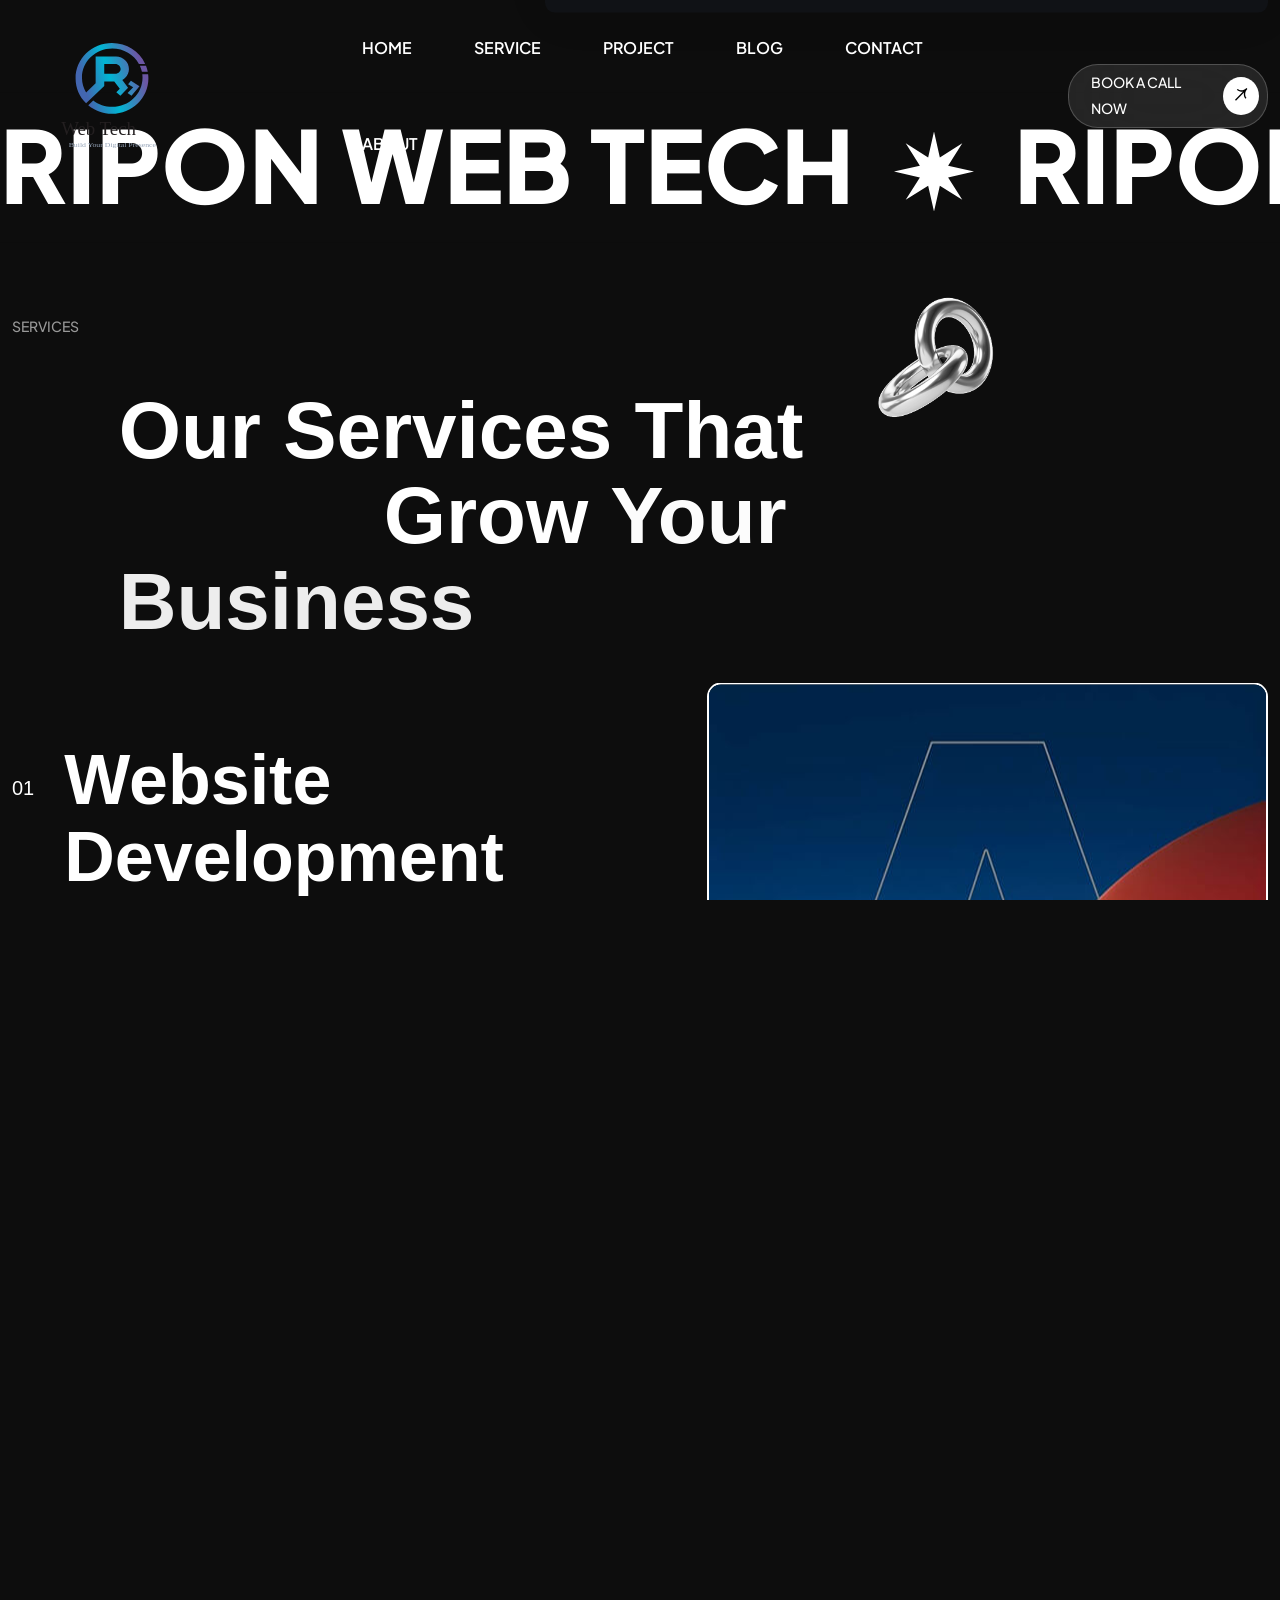
==== commit 8a2af6aa: "design update" ====
--- a/index.html
+++ b/index.html
@@ -1,18 +1,15 @@
 <!doctype html>
 <html class="no-js reak-dark" lang="zxx">
-
-
-<!-- Mirrored from ordainit.com/html/reak/reak/index-3-dark.html by HTTrack Website Copier/3.x [XR&CO'2014], Thu, 23 Apr 2026 11:49:04 GMT -->
 
 <head>
    <meta charset="utf-8">
    <meta http-equiv="x-ua-compatible" content="ie=edge">
-   <title>Reak - Creative & Digital Agency HTML Template</title>
+   <title>Ripon Web Tech - Creative & Digital Agency</title>
    <meta name="description" content="">
    <meta name="viewport" content="width=device-width, initial-scale=1">
 
    <!-- Place favicon.ico in the root directory -->
-   <link rel="shortcut icon" type="image/x-icon" href="assets/img/logo/favicon.png">
+   <link rel="shortcut icon" type="image/x-icon" href="assets/img/logo/favicon.jpg">
 
    <!-- CSS here -->
    <link rel="stylesheet" href="assets/css/bootstrap.css">
@@ -105,74 +102,36 @@
                      <div class="oit-header-menu oit-header-menu-2 d-none d-xl-block">
                         <nav class="oit-menu-content">
                            <ul>
-                              <li class="has-dropdown">
+                              <li class="">
                                  <a href="index.html">Home</a>
-                                 <ul class="oit-submenu submenu index-submenu">
-                                    <li><a href="index.html">Creative Studio Light</a></li>
-                                    <li><a href="index-dark.html">Creative Studio Dark</a></li>
-                                    <li><a href="index-2.html">Digital Agency Light</a></li>
-                                    <li><a href="index-2-dark.html">Digital Agency Dark</a></li>
-                                    <li><a href="index-3.html">Desing Studio Light</a></li>
-                                    <li><a href="index-3-dark.html">Desing Studio Dark</a></li>
-                                    <li><a href="index-4.html">Solo Desing Agency Light</a></li>
-                                    <li><a href="index-4-dark.html">Solo Desing Agency Dark</a></li>
-                                    <li><a href="index-5.html">Brand Agency Light</a></li>
-                                    <li><a href="index-5-dark.html">Brand Agency Dark</a></li>
-                                 </ul>
+
                               </li>
-                              <li class="has-dropdown">
-                                 <a href="#">Pages</a>
-                                 <ul class="oit-submenu submenu">
-                                    <li><a href="about-v1-dark.html">About V1</a></li>
-                                    <li><a href="about-v2-dark.html">About V2</a></li>
-                                    <li><a href="about-v3-dark.html">About V3</a></li>
-                                    <li><a href="service-v1-dark.html">Service V1</a></li>
-                                    <li><a href="service-v2-dark.html">Service V2</a></li>
-                                    <li><a href="service-v3-dark.html">Service V3</a></li>
-                                    <li><a href="service-v4-dark.html">Service V4</a></li>
-                                    <li><a href="service-details-dark.html">Service Details</a></li>
-                                    <li><a href="team-dark.html">Team</a></li>
-                                    <li><a href="team-details-dark.html">Team Details</a></li>
-                                    <li><a href="career-dark.html">Career</a></li>
-                                    <li><a href="career-details-dark.html">Career Details</a></li>
-                                    <li><a href="faq-dark.html">Faq</a></li>
-                                    <li><a href="404-dark.html">Error</a></li>
-                                 </ul>
+                              <li class="">
+                                 <a href="service.html">service</a>
+
                               </li>
-                              <li class="has-dropdown">
-                                 <a href="project-v1-dark.html">Project</a>
-                                 <ul class="oit-submenu submenu">
-                                    <li><a href="project-v1-dark.html">Project V1</a></li>
-                                    <li><a href="project-v2-dark.html">Project V2</a></li>
-                                    <li><a href="project-details-v1-dark.html">Project Details V1</a></li>
-                                    <li><a href="project-details-v2-dark.html">Project Details V2</a></li>
-                                    <li><a href="portfolio-carousel-dark.html">Project Carousel</a></li>
-                                    <li><a href="portfolio-masonry-dark.html">Project Masonry</a></li>
-                                 </ul>
+                              <li>
+                                 <a href="project.html">Project</a>
+
                               </li>
-                              <li class="has-dropdown">
-                                 <a href="blog-dark.html">Blog</a>
-                                 <ul class="oit-submenu submenu">
-                                    <li><a href="blog-dark.html">Blog</a></li>
-                                    <li><a href="blog-standard-dark.html">Blog Standard</a></li>
-                                    <li><a href="blog-left-sidebar-dark.html">Blog left Sidebar</a></li>
-                                    <li><a href="blog-right-sidebar-dark.html">Blog right Sidebar</a></li>
-                                    <li><a href="blog-no-sidebar-dark.html">Blog No Sidebar</a></li>
-                                 </ul>
+                              <li>
+                                 <a href="blog.html">Blog</a>
+
                               </li>
-                              <li class="has-dropdown">
-                                 <a href="contact-v1-dark.html">Contact</a>
-                                 <ul class="oit-submenu submenu">
-                                    <li><a href="contact-v1-dark.html">Contact V1</a></li>
-                                    <li><a href="contact-v2-dark.html">Contact V2</a></li>
-                                 </ul>
+                              <li>
+                                 <a href="contact.html">Contact</a>
+
+                              </li>
+                              <li>
+                                 <a href="about.html">About</a>
+
                               </li>
                            </ul>
                         </nav>
                      </div>
                      <div class="oit-header-action ml-30">
                         <a class="oit-btn-border btn-blur-bg d-inline-flex align-items-center justify-content-between d-none d-sm-inline-flex"
-                           href="contact-v1-dark.html">
+                           href="contact.html">
                            <span>
                               <span class="text-1">Book a call now</span>
                               <span class="text-2">Book a call now</span>
@@ -227,7 +186,7 @@
                      <div class="col-xl-12">
                         <div class="st-hero-title-wrap">
                            <h1 class="st-hero-title fade-anim" data-on-scroll="2" data-delay=".3">
-                              <span>Ripon</span> <span>Web Tech</span>
+                              <span>We Build High-Converting </span> <span>Websites for Your Business</span>
                            </h1>
                         </div>
                      </div>
@@ -237,18 +196,15 @@
                         <div class="st-hero-content">
                            <div class="fade-anim" data-delay=".5">
                               <p>
-                                 Ripon Web Tech is a full-service Web3 Design Studio creating beautiful digital
-                                 experiences and
-                                 products. We are an award winning design and art group specializing in branding,
-                                 web design and engineering.
+                                 Fast, Modern & Responsive Websites that grow your business
                               </p>
                            </div>
                            <div class="fade-anim" data-delay=".7" data-on-scroll="2">
                               <a class="oit-btn-border btn-blur-bg d-inline-flex align-items-center justify-content-between"
-                                 href="project-v2-dark.html">
+                                 href="project.html">
                                  <span>
-                                    <span class="text-1">View our works</span>
-                                    <span class="text-2">View our works</span>
+                                    <span class="text-1">Get Website Now</span>
+                                    <span class="text-2">Get Website Now</span>
                                  </span>
                                  <i>
                                     <span>
@@ -294,7 +250,7 @@
                   <div class="row">
                      <div class="col-xl-2">
                         <div class="oit-section-subtitle-box mb-30">
-                           <span class="oit-section-subtitle">about US</span>
+                           <span class="oit-section-subtitle">Why Choose Ripon Web Tech</span>
                         </div>
                      </div>
                   </div>
@@ -310,26 +266,32 @@
                            <div class="dg-about-content-wrap pt-15">
                               <div class="oit-about-text oit-text-revel mb-30">
                                  <p>
-                                    Design solutions for startups and growing
-                                    brands. Turning ideas into clean, smart, and
-                                    useful designs. Helping you build brands
+                                    We Help Businesses Grow with Modern Websites
                                  </p>
                               </div>
                               <div class="oit-about-content mb-50">
                                  <div class="fade-anim" data-delay=".3">
                                     <p>
-                                       At Reak Creative Agency, we believe in the power of purposeful design to tell
-                                       compelling stories and elevate brands. Our team blends strategy, creativity, and
-                                       innovation to craft visual experiences that connect with audiences and drive
-                                       results. From concept to execution,
+                                       We build fast, responsive and high-converting websites that help you attract more
+                                       customers and increase sales.
+                                    <ul style="list-style-type:none;">
+                                       <li>✔️ Business Website Development </li>
+                                       <li>
+                                          ✔️ E-commerce Website</li>
+                                       <li>
+                                          ✔️ Mobile Responsive Design</li>
+                                       <li>
+                                          ✔️ SEO Friendly Structure</li>
+                                    </ul>
                                     </p>
+
                                  </div>
                                  <div class="fade-anim" data-delay=".5">
                                     <a class="oit-btn-border btn-white-bg d-inline-flex align-items-center justify-content-between"
-                                       href="about-v3-dark.html">
+                                       href="contact.html">
                                        <span>
-                                          <span class="text-1">more about us</span>
-                                          <span class="text-2">more about us</span>
+                                          <span class="text-1">Get Your Website Now</span>
+                                          <span class="text-2">Get Your Website Now</span>
                                        </span>
                                        <i>
                                           <span>
@@ -355,48 +317,42 @@
                                     <li class="nav-item" role="presentation">
                                        <button class="nav-links active" id="home-tab" data-bs-toggle="tab"
                                           data-bs-target="#home-tab-pane" type="button" role="tab"
-                                          aria-controls="home-tab-pane" aria-selected="true">Our mission</button>
+                                          aria-controls="home-tab-pane" aria-selected="true">🚀 Our mission</button>
                                     </li>
                                     <li class="nav-item" role="presentation">
                                        <button class="nav-links" id="profile-tab" data-bs-toggle="tab"
                                           data-bs-target="#profile-tab-pane" type="button" role="tab"
-                                          aria-controls="profile-tab-pane" aria-selected="false">Our vision</button>
+                                          aria-controls="profile-tab-pane" aria-selected="false">👁️ Our vision</button>
                                     </li>
                                     <li class="nav-item" role="presentation">
                                        <button class="nav-links" id="contact-tab" data-bs-toggle="tab"
                                           data-bs-target="#contact-tab-pane" type="button" role="tab"
-                                          aria-controls="contact-tab-pane" aria-selected="false">Our Value</button>
+                                          aria-controls="contact-tab-pane" aria-selected="false">💎 Our Value</button>
                                     </li>
                                  </ul>
                                  <div class="tab-content" id="myTabContent">
                                     <div class="tab-pane fade show active" id="home-tab-pane" role="tabpanel"
                                        aria-labelledby="home-tab" tabindex="0">
                                        <p>
-                                          We build bold identities that speak your story—visually and verbally. From
-                                          websites to packaging,<br>
-                                          we design experiences that are beautiful and functional. We don’t just make
-                                          things look good framer <br>
-                                          website template crafted.
+                                          Our mission is to help businesses grow online by building fast, modern and
+                                          high-converting websites.
+                                          We focus on performance, user experience and real business results.
                                        </p>
                                     </div>
                                     <div class="tab-pane fade" id="profile-tab-pane" role="tabpanel"
                                        aria-labelledby="profile-tab" tabindex="0">
                                        <p>
-                                          We build bold identities that speak your story—visually and verbally. From
-                                          websites to packaging, <br>
-                                          we design experiences that are beautiful and functional. We don’t just make
-                                          things look good framer <br>
-                                          website template crafted.
+                                          Our vision is to become a trusted web development agency in Bangladesh,
+                                          helping startups and businesses
+                                          build a strong digital presence and scale faster.
                                        </p>
                                     </div>
                                     <div class="tab-pane fade" id="contact-tab-pane" role="tabpanel"
                                        aria-labelledby="contact-tab" tabindex="0">
                                        <p>
-                                          We build bold identities that speak your story—visually and verbally. From
-                                          websites to packaging, <br>
-                                          we design experiences that are beautiful and functional. We don’t just make
-                                          things look good framer <br>
-                                          website template crafted.
+                                          We believe in quality, transparency and client satisfaction. We deliver clean
+                                          code, modern design,
+                                          fast performance and reliable support for every project.
                                        </p>
                                     </div>
                                  </div>
@@ -412,7 +368,7 @@
             <!-- text slider area start -->
             <div class="oit-text-slider-wrap st-text-slider-stye pt-20 pb-30" data-bg-color="#0D0D0D">
                <div class="oit-text-slider-item d-flex align-items-center">
-                  <span>Reak studio</span>
+                  <span>Ripon Web Tech</span>
                   <span>
                      <svg width="80" height="80" viewBox="0 0 80 80" fill="none" xmlns="http://www.w3.org/2000/svg">
                         <path
@@ -420,7 +376,7 @@
                            fill="currentcolor" />
                      </svg>
                   </span>
-                  <span>Reak studio</span>
+                  <span>Ripon Web Tech</span>
                   <span>
                      <svg width="80" height="80" viewBox="0 0 80 80" fill="none" xmlns="http://www.w3.org/2000/svg">
                         <path
@@ -428,7 +384,7 @@
                            fill="currentcolor" />
                      </svg>
                   </span>
-                  <span>Reak studio</span>
+                  <span>Ripon Web Tech</span>
                   <span>
                      <svg width="80" height="80" viewBox="0 0 80 80" fill="none" xmlns="http://www.w3.org/2000/svg">
                         <path
@@ -436,7 +392,7 @@
                            fill="currentcolor" />
                      </svg>
                   </span>
-                  <span>Reak studio</span>
+                  <span>Ripon Web Tech</span>
                </div>
             </div>
             <!-- text slider area end -->
@@ -457,8 +413,8 @@
                   <div class="row">
                      <div class="offset-xl-1 col-xl-10">
                         <div class="oit-section-title-box pl-70 mb-120 text-center text-lg-start">
-                           <h2 class="oit-section-title oit-title-revel">Solutions that <br><span class="pl-265">Drive
-                                 results</span></h2>
+                           <h2 class="oit-section-title oit-title-revel">Our Services That <br><span class="pl-265">Grow
+                                 Your Business</span></h2>
                         </div>
                      </div>
                   </div>
@@ -468,23 +424,20 @@
                            class="oit-service-item d-flex align-items-center justify-content-between mb-50 simple-panel-pin">
                            <div class="oit-service-content-wrap order-1 order-xl-0">
                               <h3 class="oit-service-title"><span>01</span> <a class="border-line"
-                                    href="service-details-drak.html">Branding</a></h3>
+                                    href="service-details-drak.html">Website Development</a></h3>
                               <div class="row">
                                  <div class="col-5">
                                     <div class="st-service-cat mb-35">
-                                       <span>Brand Strategy</span>
-                                       <span>Logo Design</span>
-                                       <span>Brand Guidelines</span>
-                                       <span>Rebranding</span>
-                                       <span>Packaging Design</span>
+                                       <span>Responsive Design</span>
+                                       <span>Fast Performance</span>
+                                       <span>SEO Friendly</span>
                                     </div>
                                  </div>
                               </div>
                               <div class="oit-service-content">
                                  <p>
-                                    We craft compelling brand identities that resonate with your audience and leave a
-                                    lasting impression. From logo design to comprehensive brand strategies, we help you
-                                    define who you are and stand out in acrowded market.
+                                    We build fast, modern and responsive websites that help your business attract more
+                                    customers and increase sales.
                                  </p>
                               </div>
                            </div>
@@ -497,23 +450,21 @@
                            class="oit-service-item d-flex align-items-center justify-content-between mb-50 simple-panel-pin">
                            <div class="oit-service-content-wrap order-1 order-xl-0">
                               <h4 class="oit-service-title"><span>02</span><a class="border-line"
-                                    href="service-details-drak.html">UI/UX Design</a></h4>
+                                    href="service-details-drak.html">E-commerce Website</a></h4>
                               <div class="row">
                                  <div class="col-5">
                                     <div class="st-service-cat mb-35">
-                                       <span>Brand Strategy</span>
-                                       <span>Logo Design</span>
-                                       <span>Brand Guidelines</span>
-                                       <span>Rebranding</span>
-                                       <span>Packaging Design</span>
+                                       <span>Online Store</span>
+                                       <span>Secure Payment</span>
+                                       <span>Inventory Management</span>
+                                       <span>Mobile Friendly</span>
                                     </div>
                                  </div>
                               </div>
                               <div class="oit-service-content">
                                  <p>
-                                    Our design services bring creativity and function together, delivering user-friendly
-                                    experiences and products. Whether it’s graphic design, UI/UX, or motion graphics, we
-                                    shape ideas into designs that captivate and engage.
+                                    We create powerful online stores with secure payment systems to help you sell
+                                    products and grow your revenue.
                                  </p>
                               </div>
                            </div>
@@ -526,23 +477,20 @@
                            class="oit-service-item d-flex align-items-center justify-content-between mb-80 simple-panel-pin">
                            <div class="oit-service-content-wrap order-1 order-xl-0">
                               <h4 class="oit-service-title"><span>03</span><a class="border-line"
-                                    href="service-details-drak.html">Development</a></h4>
+                                    href="service-details-drak.html">Landing Page</a></h4>
                               <div class="row">
                                  <div class="col-5">
                                     <div class="st-service-cat mb-35">
-                                       <span>Brand Strategy</span>
-                                       <span>Logo Design</span>
-                                       <span>Brand Guidelines</span>
-                                       <span>Rebranding</span>
-                                       <span>Packaging Design</span>
+                                       <span>Conversion Focused</span>
+                                       <span>Lead Generation</span>
+                                       <span>Fast Loading</span>
                                     </div>
                                  </div>
                               </div>
                               <div class="oit-service-content">
                                  <p>
-                                    From robust websites to cutting-edge web applications, our development team builds
-                                    fast, secure, and scalable digital solutions tailored to your needs. We transform
-                                    designs into online experiences that deliver results.
+                                    High-converting landing pages designed to turn visitors into customers and boost
+                                    your business growth.
                                  </p>
                               </div>
                            </div>
@@ -555,23 +503,20 @@
                            class="oit-service-item d-flex align-items-center justify-content-between mb-80 simple-panel-pin">
                            <div class="oit-service-content-wrap order-1 order-xl-0">
                               <h4 class="oit-service-title"><span>04</span><a class="border-line"
-                                    href="service-details-drak.html">Art Direction</a></h4>
+                                    href="service-details-drak.html">Custom Web App</a></h4>
                               <div class="row">
                                  <div class="col-5">
                                     <div class="st-service-cat mb-35">
-                                       <span>Brand Strategy</span>
-                                       <span>Logo Design</span>
-                                       <span>Brand Guidelines</span>
-                                       <span>Rebranding</span>
-                                       <span>Packaging Design</span>
+                                       <span>MERN Stack</span>
+                                       <span>Scalable</span>
+                                       <span>Secure</span>
                                     </div>
                                  </div>
                               </div>
                               <div class="oit-service-content">
                                  <p>
-                                    Our art direction service brings your brand’s vision to life through a cohesive
-                                    visual narrative. From concept development to final execution, we ensure every
-                                    element aligns with your story and engages your audience.
+                                    We develop custom web applications tailored to your business needs using modern
+                                    technologies like MERN stack.
                                  </p>
                               </div>
                            </div>
--- a/assets/css/reak.css
+++ b/assets/css/reak.css
@@ -1,9 +1,9 @@
 /*-----------------------------------------------------------------------------------
 
-    Theme Name: Reak - Creative Agency & Portfolio HTML Template
-    Author: Ordianit
-    Support:ordianit@gmail.com
-    Description: Reak - Creative Agency & Portfolio HTML Template
+    Theme Name: Ripon Web Tech - Creative Agency & Portfolio HTML Template
+    Author: Ripon Web Tech
+    Support: riponwebtech@gmail.com
+    Description: Ripon Web Tech - Creative Agency & Portfolio HTML Template
     Version: 1.0.1
 
 -----------------------------------------------------------------------------------
@@ -35,8 +35,10 @@
   --oit-grey-1: #f5f5f5;
   --oit-grey-2: #494949;
   --oit-text-body: #5d5d5d;
+  --oit-blue: #2563EB;
+  --oit-purple: #7C3AED;
   --oit-theme-1: #000;
-  --oit-border-1: #EAEBED;
+  --oit-border-1: #eaebed;
 }
 
 :root {
@@ -48,7 +50,12 @@
   --oit-ff-fontawesome: "Font Awesome 6 Pro";
 }
 
-.container, .container-lg, .container-md, .container-sm, .container-xl, .container-xxl {
+.container,
+.container-lg,
+.container-md,
+.container-sm,
+.container-xl,
+.container-xxl {
   max-width: 1750px;
 }
 
@@ -182,12 +189,12 @@
   outline: 0;
 }
 
-input[type=text],
-input[type=email],
-input[type=tel],
-input[type=number],
-input[type=password],
-input[type=url],
+input[type="text"],
+input[type="email"],
+input[type="tel"],
+input[type="number"],
+input[type="password"],
+input[type="url"],
 textarea {
   outline: none;
   height: 56px;
@@ -200,66 +207,71 @@
   border: 1px solid var(--oit-clr-white);
   background-color: var(--oit-clr-white);
 }
-input[type=text]::-webkit-input-placeholder,
-input[type=email]::-webkit-input-placeholder,
-input[type=tel]::-webkit-input-placeholder,
-input[type=number]::-webkit-input-placeholder,
-input[type=password]::-webkit-input-placeholder,
-input[type=url]::-webkit-input-placeholder,
-textarea::-webkit-input-placeholder { /* Chrome/Opera/Safari */
-  color: var(--oit-clr-white);
-}
-input[type=text]::-moz-placeholder,
-input[type=email]::-moz-placeholder,
-input[type=tel]::-moz-placeholder,
-input[type=number]::-moz-placeholder,
-input[type=password]::-moz-placeholder,
-input[type=url]::-moz-placeholder,
-textarea::-moz-placeholder { /* Firefox 19+ */
-  color: var(--oit-clr-white);
-}
-input[type=text]:-moz-placeholder,
-input[type=email]:-moz-placeholder,
-input[type=tel]:-moz-placeholder,
-input[type=number]:-moz-placeholder,
-input[type=password]:-moz-placeholder,
-input[type=url]:-moz-placeholder,
-textarea:-moz-placeholder { /* Firefox 4-18 */
-  color: var(--oit-clr-white);
-}
-input[type=text]:-ms-input-placeholder,
-input[type=email]:-ms-input-placeholder,
-input[type=tel]:-ms-input-placeholder,
-input[type=number]:-ms-input-placeholder,
-input[type=password]:-ms-input-placeholder,
-input[type=url]:-ms-input-placeholder,
-textarea:-ms-input-placeholder { /* IE 10+  Edge*/
-  color: var(--oit-clr-white);
-}
-input[type=text]::placeholder,
-input[type=email]::placeholder,
-input[type=tel]::placeholder,
-input[type=number]::placeholder,
-input[type=password]::placeholder,
-input[type=url]::placeholder,
-textarea::placeholder { /* MODERN BROWSER */
-  color: var(--oit-clr-white);
-}
-input[type=text]:focus,
-input[type=email]:focus,
-input[type=tel]:focus,
-input[type=number]:focus,
-input[type=password]:focus,
-input[type=url]:focus,
+input[type="text"]::-webkit-input-placeholder,
+input[type="email"]::-webkit-input-placeholder,
+input[type="tel"]::-webkit-input-placeholder,
+input[type="number"]::-webkit-input-placeholder,
+input[type="password"]::-webkit-input-placeholder,
+input[type="url"]::-webkit-input-placeholder,
+textarea::-webkit-input-placeholder {
+  /* Chrome/Opera/Safari */
+  color: var(--oit-clr-white);
+}
+input[type="text"]::-moz-placeholder,
+input[type="email"]::-moz-placeholder,
+input[type="tel"]::-moz-placeholder,
+input[type="number"]::-moz-placeholder,
+input[type="password"]::-moz-placeholder,
+input[type="url"]::-moz-placeholder,
+textarea::-moz-placeholder {
+  /* Firefox 19+ */
+  color: var(--oit-clr-white);
+}
+input[type="text"]:-moz-placeholder,
+input[type="email"]:-moz-placeholder,
+input[type="tel"]:-moz-placeholder,
+input[type="number"]:-moz-placeholder,
+input[type="password"]:-moz-placeholder,
+input[type="url"]:-moz-placeholder,
+textarea:-moz-placeholder {
+  /* Firefox 4-18 */
+  color: var(--oit-clr-white);
+}
+input[type="text"]:-ms-input-placeholder,
+input[type="email"]:-ms-input-placeholder,
+input[type="tel"]:-ms-input-placeholder,
+input[type="number"]:-ms-input-placeholder,
+input[type="password"]:-ms-input-placeholder,
+input[type="url"]:-ms-input-placeholder,
+textarea:-ms-input-placeholder {
+  /* IE 10+  Edge*/
+  color: var(--oit-clr-white);
+}
+input[type="text"]::placeholder,
+input[type="email"]::placeholder,
+input[type="tel"]::placeholder,
+input[type="number"]::placeholder,
+input[type="password"]::placeholder,
+input[type="url"]::placeholder,
+textarea::placeholder {
+  /* MODERN BROWSER */
+  color: var(--oit-clr-white);
+}
+input[type="text"]:focus,
+input[type="email"]:focus,
+input[type="tel"]:focus,
+input[type="number"]:focus,
+input[type="password"]:focus,
+input[type="url"]:focus,
 textarea:focus {
   border-color: var(--oit-clr-white);
 }
-input[type=text]:focus::placeholder,
-input[type=email]:focus::placeholder,
-input[type=tel]:focus::placeholder,
-input[type=number]:focus::placeholder,
-input[type=password]:focus::placeholder,
-input[type=url]:focus::placeholder,
+input[type="text"]:focus::placeholder,
+input[type="email"]:focus::placeholder,
+input[type="tel"]:focus::placeholder,
+input[type="number"]:focus::placeholder,
+input[type="password"]:focus::placeholder,
+input[type="url"]:focus::placeholder,
 textarea:focus::placeholder {
   opacity: 0;
 }
@@ -270,7 +282,7 @@
   padding-bottom: 17px;
 }
 
-input[type=color] {
+input[type="color"] {
   appearance: none;
   -moz-appearance: none;
   -webkit-appearance: none;
@@ -461,7 +473,8 @@
 .oit-dropcap::first-letter {
   margin-left: 280px;
 }
-@media only screen and (min-width: 768px) and (max-width: 991px), (max-width: 767px) {
+@media only screen and (min-width: 768px) and (max-width: 991px),
+  (max-width: 767px) {
   .oit-dropcap::first-letter {
     margin-left: 0;
   }
@@ -484,7 +497,9 @@
   pointer-events: none;
   transform: translate(-50%, -50%);
 }
-@media only screen and (min-width: 992px) and (max-width: 1199px), only screen and (min-width: 768px) and (max-width: 991px), (max-width: 767px) {
+@media only screen and (min-width: 992px) and (max-width: 1199px),
+  only screen and (min-width: 768px) and (max-width: 991px),
+  (max-width: 767px) {
   .oit-img-wrap {
     width: 200px;
     height: 250px;
@@ -500,7 +515,9 @@
   object-fit: cover;
   object-position: center;
 }
-@media only screen and (min-width: 992px) and (max-width: 1199px), only screen and (min-width: 768px) and (max-width: 991px), (max-width: 767px) {
+@media only screen and (min-width: 992px) and (max-width: 1199px),
+  only screen and (min-width: 768px) and (max-width: 991px),
+  (max-width: 767px) {
   .oit-img-wrap img {
     width: 200px;
     height: 250px;
@@ -528,13 +545,21 @@
 .border-line {
   display: inline;
   background-repeat: no-repeat;
-  background-size: 0% 2px, 0 2px;
-  background-position: 100% 100%, 0 100%;
+  background-size:
+    0% 2px,
+    0 2px;
+  background-position:
+    100% 100%,
+    0 100%;
   transition: background-size 0.3s linear;
-  background-image: linear-gradient(currentcolor, currentcolor), linear-gradient(currentcolor, currentcolor);
+  background-image:
+    linear-gradient(currentcolor, currentcolor),
+    linear-gradient(currentcolor, currentcolor);
 }
 .border-line:hover {
-  background-size: 0% 2px, 100% 2px;
+  background-size:
+    0% 2px,
+    100% 2px;
 }
 
 .grey-bg {
@@ -564,7 +589,10 @@
   border: 1px solid var(--oit-clr-white);
   gap: 10px;
 }
-@media only screen and (min-width: 1200px) and (max-width: 1399px), only screen and (min-width: 992px) and (max-width: 1199px), only screen and (min-width: 768px) and (max-width: 991px), (max-width: 767px) {
+@media only screen and (min-width: 1200px) and (max-width: 1399px),
+  only screen and (min-width: 992px) and (max-width: 1199px),
+  only screen and (min-width: 768px) and (max-width: 991px),
+  (max-width: 767px) {
   .oit-btn-border {
     font-size: 14px;
     padding: 5px 22px;
@@ -592,7 +620,10 @@
   border-color: var(--oit-clr-white);
   background-color: var(--oit-clr-white);
 }
-@media only screen and (min-width: 1200px) and (max-width: 1399px), only screen and (min-width: 992px) and (max-width: 1199px), only screen and (min-width: 768px) and (max-width: 991px), (max-width: 767px) {
+@media only screen and (min-width: 1200px) and (max-width: 1399px),
+  only screen and (min-width: 992px) and (max-width: 1199px),
+  only screen and (min-width: 768px) and (max-width: 991px),
+  (max-width: 767px) {
   .oit-btn-border.btn-white-bg {
     padding: 5px 26px;
     padding-right: 8px;
@@ -608,7 +639,10 @@
 .oit-btn-border.btn-large {
   padding: 17px 26px;
 }
-@media only screen and (min-width: 1200px) and (max-width: 1399px), only screen and (min-width: 992px) and (max-width: 1199px), only screen and (min-width: 768px) and (max-width: 991px), (max-width: 767px) {
+@media only screen and (min-width: 1200px) and (max-width: 1399px),
+  only screen and (min-width: 992px) and (max-width: 1199px),
+  only screen and (min-width: 768px) and (max-width: 991px),
+  (max-width: 767px) {
   .oit-btn-border.btn-large {
     padding: 12px 26px;
   }
@@ -756,7 +790,8 @@
   position: relative;
   overflow: hidden;
 }
-.oit-btn-line span::before, .oit-btn-line span::after {
+.oit-btn-line span::before,
+.oit-btn-line span::after {
   content: "";
   position: absolute;
   display: block;
@@ -779,16 +814,24 @@
 /*----------------------------------------*/
 @keyframes animate-pulse-white {
   0% {
-    box-shadow: 0 0 0 0 rgba(255, 255, 255, 0.8), 0 0 0 0 rgba(255, 255, 255, 0.8);
+    box-shadow:
+      0 0 0 0 rgba(255, 255, 255, 0.8),
+      0 0 0 0 rgba(255, 255, 255, 0.8);
   }
   40% {
-    box-shadow: 0 0 0 50px rgba(255, 255, 255, 0), 0 0 0 0 rgba(255, 255, 255, 0.8);
+    box-shadow:
+      0 0 0 50px rgba(255, 255, 255, 0),
+      0 0 0 0 rgba(255, 255, 255, 0.8);
   }
   80% {
-    box-shadow: 0 0 0 50px rgba(255, 255, 255, 0), 0 0 0 30px rgba(255, 255, 255, 0);
+    box-shadow:
+      0 0 0 50px rgba(255, 255, 255, 0),
+      0 0 0 30px rgba(255, 255, 255, 0);
   }
   100% {
-    box-shadow: 0 0 0 0 rgba(255, 255, 255, 0), 0 0 0 30px rgba(255, 255, 255, 0);
+    box-shadow:
+      0 0 0 0 rgba(255, 255, 255, 0),
+      0 0 0 30px rgba(255, 255, 255, 0);
   }
 }
 .pulse-white {
@@ -808,7 +851,9 @@
   display: flex;
   align-items: center;
   justify-content: center;
-  transition: opacity 0.5s ease, visibility 0.5s ease;
+  transition:
+    opacity 0.5s ease,
+    visibility 0.5s ease;
 }
 
 #preloader.is-loading {
@@ -885,7 +930,9 @@
   display: inline-block;
   text-transform: uppercase;
 }
-@media only screen and (min-width: 992px) and (max-width: 1199px), only screen and (min-width: 768px) and (max-width: 991px), (max-width: 767px) {
+@media only screen and (min-width: 992px) and (max-width: 1199px),
+  only screen and (min-width: 768px) and (max-width: 991px),
+  (max-width: 767px) {
   .oit-section-subtitle-box {
     margin-bottom: 20px;
   }
@@ -968,7 +1015,10 @@
     font-size: 90px;
   }
 }
-@media only screen and (min-width: 1400px) and (max-width: 1599px), only screen and (min-width: 1200px) and (max-width: 1399px), only screen and (min-width: 992px) and (max-width: 1199px), only screen and (min-width: 768px) and (max-width: 991px) {
+@media only screen and (min-width: 1400px) and (max-width: 1599px),
+  only screen and (min-width: 1200px) and (max-width: 1399px),
+  only screen and (min-width: 992px) and (max-width: 1199px),
+  only screen and (min-width: 768px) and (max-width: 991px) {
   .oit-section-title.fsz-120 {
     font-size: 80px;
   }
@@ -978,7 +1028,10 @@
     font-size: 60px;
   }
 }
-@media only screen and (min-width: 1200px) and (max-width: 1399px), only screen and (min-width: 992px) and (max-width: 1199px), only screen and (min-width: 768px) and (max-width: 991px), (max-width: 767px) {
+@media only screen and (min-width: 1200px) and (max-width: 1399px),
+  only screen and (min-width: 992px) and (max-width: 1199px),
+  only screen and (min-width: 768px) and (max-width: 991px),
+  (max-width: 767px) {
   .oit-section-title-box {
     padding-left: 0;
     margin-bottom: 40px;
@@ -1055,7 +1108,8 @@
 .oitoffcanvas__logo {
   margin-bottom: 60px;
 }
-@media (max-width: 767px), only screen and (min-width: 768px) and (max-width: 991px) {
+@media (max-width: 767px),
+  only screen and (min-width: 768px) and (max-width: 991px) {
   .oitoffcanvas__logo {
     padding-top: 0;
   }
@@ -1155,7 +1209,8 @@
   padding-bottom: 20px;
   margin-bottom: 20px;
 }
-@media only screen and (min-width: 768px) and (max-width: 991px), (max-width: 767px) {
+@media only screen and (min-width: 768px) and (max-width: 991px),
+  (max-width: 767px) {
   .oitoffcanvas__text {
     display: none;
   }
@@ -1216,7 +1271,8 @@
   padding: 0px;
   height: 135px;
 }
-.oitoffcanvas .oit-menu-mobile .home-img-title, .oitoffcanvas .oit-category-mobile-menu .home-img-title {
+.oitoffcanvas .oit-menu-mobile .home-img-title,
+.oitoffcanvas .oit-category-mobile-menu .home-img-title {
   font-weight: 400;
 }
 .oitoffcanvas .oit-megamenu-thumb {
@@ -1235,7 +1291,8 @@
 .oitoffcanvas .oit-megamenu-list li:not(:last-child) {
   margin-bottom: 0;
 }
-.oitoffcanvas .oit-menu-mobile ul li > a, .oitoffcanvas .oit-category-mobile-menu ul li > a {
+.oitoffcanvas .oit-menu-mobile ul li > a,
+.oitoffcanvas .oit-category-mobile-menu ul li > a {
   border-bottom: 1px solid rgba(255, 255, 255, 0.2);
 }
 .oitoffcanvas .oit-megamenu-title {
@@ -1252,7 +1309,9 @@
   color: var(--oit-clr-white);
 }
 .oitoffcanvas .home-img:hover .home-img-title {
-  background-size: 0% 1px, 100% 1px;
+  background-size:
+    0% 1px,
+    100% 1px;
 }
 
 /* HEADER CSS */
@@ -1267,7 +1326,9 @@
   z-index: 99;
 }
 
-@media only screen and (min-width: 992px) and (max-width: 1199px), only screen and (min-width: 768px) and (max-width: 991px), (max-width: 767px) {
+@media only screen and (min-width: 992px) and (max-width: 1199px),
+  only screen and (min-width: 768px) and (max-width: 991px),
+  (max-width: 767px) {
   .oit-header-logo {
     padding: 15px 0;
   }
@@ -1279,7 +1340,10 @@
   border-radius: 50%;
   background-color: var(--oit-clr-white);
 }
-@media only screen and (min-width: 1200px) and (max-width: 1399px), only screen and (min-width: 992px) and (max-width: 1199px), only screen and (min-width: 768px) and (max-width: 991px), (max-width: 767px) {
+@media only screen and (min-width: 1200px) and (max-width: 1399px),
+  only screen and (min-width: 992px) and (max-width: 1199px),
+  only screen and (min-width: 768px) and (max-width: 991px),
+  (max-width: 767px) {
   .oit-header-bar {
     height: 50px;
     width: 50px;
@@ -1355,7 +1419,9 @@
   transform: perspective(300px) rotateX(-18deg);
   background-color: var(--oit-clr-white);
   border: 1px solid rgba(48, 48, 47, 0.1);
-  box-shadow: 0px 1px 2px 1px rgba(3, 11, 30, 0.06), 0px 1px 1px 0px rgba(3, 11, 30, 0.1);
+  box-shadow:
+    0px 1px 2px 1px rgba(3, 11, 30, 0.06),
+    0px 1px 1px 0px rgba(3, 11, 30, 0.1);
   z-index: 9999;
 }
 .oit-header-menu nav ul li .submenu.index-submenu {
@@ -1452,7 +1518,10 @@
   line-height: 21px;
   text-align: center;
   border: 1px solid rgba(176, 162, 162, 0.35);
-  transition: background-color 0.3s ease-in-out, border-color 0.3s ease-in-out, color 0.3s ease-in-out;
+  transition:
+    background-color 0.3s ease-in-out,
+    border-color 0.3s ease-in-out,
+    color 0.3s ease-in-out;
 }
 .oit-menu-mobile ul li.has-dropdown > a .dropdown-toggle-btn i,
 .oit-category-mobile-menu ul li.has-dropdown > a .dropdown-toggle-btn i {
@@ -1460,7 +1529,12 @@
   margin-left: 2px;
 }
 .oit-menu-mobile ul li.has-dropdown > a .dropdown-toggle-btn.dropdown-opened i,
-.oit-category-mobile-menu ul li.has-dropdown > a .dropdown-toggle-btn.dropdown-opened i {
+.oit-category-mobile-menu
+  ul
+  li.has-dropdown
+  > a
+  .dropdown-toggle-btn.dropdown-opened
+  i {
   transform: rotate(90deg);
 }
 .oit-menu-mobile ul li.has-dropdown > a .dropdown-toggle-btn:hover,
@@ -1477,14 +1551,32 @@
 .oit-category-mobile-menu ul li.has-dropdown > a.expanded {
   color: var(--oit-theme-1);
 }
-.oit-menu-mobile ul li.has-dropdown > a.expanded .dropdown-toggle-btn.dropdown-opened,
-.oit-category-mobile-menu ul li.has-dropdown > a.expanded .dropdown-toggle-btn.dropdown-opened {
+.oit-menu-mobile
+  ul
+  li.has-dropdown
+  > a.expanded
+  .dropdown-toggle-btn.dropdown-opened,
+.oit-category-mobile-menu
+  ul
+  li.has-dropdown
+  > a.expanded
+  .dropdown-toggle-btn.dropdown-opened {
   background-color: var(--oit-theme-1);
   border-color: var(--oit-theme-1);
   color: var(--oit-clr-white);
 }
-.oit-menu-mobile ul li.has-dropdown > a.expanded .dropdown-toggle-btn.dropdown-opened i,
-.oit-category-mobile-menu ul li.has-dropdown > a.expanded .dropdown-toggle-btn.dropdown-opened i {
+.oit-menu-mobile
+  ul
+  li.has-dropdown
+  > a.expanded
+  .dropdown-toggle-btn.dropdown-opened
+  i,
+.oit-category-mobile-menu
+  ul
+  li.has-dropdown
+  > a.expanded
+  .dropdown-toggle-btn.dropdown-opened
+  i {
   color: var(--oit-clr-white);
 }
 .oit-menu-mobile ul li.has-dropdown:hover > a::after,
@@ -1527,7 +1619,7 @@
 .oit-category-mobile-menu ul li > a .menu-text {
   font-size: 16px;
   line-height: 11px;
-  border-bottom: 1px solid #EAEBED;
+  border-bottom: 1px solid #eaebed;
   width: 82%;
   display: inline-block;
   padding: 19px 0 17px;
@@ -1590,7 +1682,8 @@
   opacity: 1;
   top: 0;
 }
-.oit-menu-mobile ul li .mega-menu, .oit-menu-mobile ul li .submenu,
+.oit-menu-mobile ul li .mega-menu,
+.oit-menu-mobile ul li .submenu,
 .oit-category-mobile-menu ul li .mega-menu,
 .oit-category-mobile-menu ul li .submenu {
   position: static;
@@ -1601,7 +1694,8 @@
   opacity: 1;
   display: none;
 }
-.oit-menu-mobile ul li .mega-menu li, .oit-menu-mobile ul li .submenu li,
+.oit-menu-mobile ul li .mega-menu li,
+.oit-menu-mobile ul li .submenu li,
 .oit-category-mobile-menu ul li .mega-menu li,
 .oit-category-mobile-menu ul li .submenu li {
   float: none;
@@ -1609,16 +1703,23 @@
   width: 100%;
   padding: 0;
 }
-.oit-menu-mobile ul li .mega-menu li:hover a .dropdown-toggle-btn, .oit-menu-mobile ul li .submenu li:hover a .dropdown-toggle-btn,
+.oit-menu-mobile ul li .mega-menu li:hover a .dropdown-toggle-btn,
+.oit-menu-mobile ul li .submenu li:hover a .dropdown-toggle-btn,
 .oit-category-mobile-menu ul li .mega-menu li:hover a .dropdown-toggle-btn,
 .oit-category-mobile-menu ul li .submenu li:hover a .dropdown-toggle-btn {
   color: var(--oit-theme-1);
 }
 .oit-menu-mobile .oit-menu-content ul li:not(:last-child) .home-img-title a,
-.oit-category-mobile-menu .oit-menu-content ul li:not(:last-child) .home-img-title a {
+.oit-category-mobile-menu
+  .oit-menu-content
+  ul
+  li:not(:last-child)
+  .home-img-title
+  a {
   border-bottom: none;
 }
-.oit-menu-mobile * ul, .oit-menu-mobile * li,
+.oit-menu-mobile * ul,
+.oit-menu-mobile * li,
 .oit-category-mobile-menu * ul,
 .oit-category-mobile-menu * li {
   transition: none !important;
@@ -1638,7 +1739,9 @@
     font-size: 40px;
   }
 }
-@media only screen and (min-width: 1200px) and (max-width: 1399px), only screen and (min-width: 992px) and (max-width: 1199px), only screen and (min-width: 768px) and (max-width: 991px) {
+@media only screen and (min-width: 1200px) and (max-width: 1399px),
+  only screen and (min-width: 992px) and (max-width: 1199px),
+  only screen and (min-width: 768px) and (max-width: 991px) {
   .postbox-title {
     font-size: 35px;
   }
@@ -1658,7 +1761,9 @@
   padding: 40px 50px;
   background-color: var(--oit-clr-white);
 }
-@media only screen and (min-width: 1200px) and (max-width: 1399px), only screen and (min-width: 992px) and (max-width: 1199px), only screen and (min-width: 768px) and (max-width: 991px) {
+@media only screen and (min-width: 1200px) and (max-width: 1399px),
+  only screen and (min-width: 992px) and (max-width: 1199px),
+  only screen and (min-width: 768px) and (max-width: 991px) {
   .postbox-left {
     margin-right: 0;
     padding: 30px 40px;
@@ -1674,7 +1779,9 @@
   margin-right: 0;
   margin-left: 80px;
 }
-@media only screen and (min-width: 1200px) and (max-width: 1399px), only screen and (min-width: 992px) and (max-width: 1199px), only screen and (min-width: 768px) and (max-width: 991px) {
+@media only screen and (min-width: 1200px) and (max-width: 1399px),
+  only screen and (min-width: 992px) and (max-width: 1199px),
+  only screen and (min-width: 768px) and (max-width: 991px) {
   .postbox-left.left-style {
     margin-left: 0;
   }
@@ -1698,7 +1805,9 @@
     padding-left: 30px;
   }
 }
-@media only screen and (min-width: 992px) and (max-width: 1199px), only screen and (min-width: 768px) and (max-width: 991px), (max-width: 767px) {
+@media only screen and (min-width: 992px) and (max-width: 1199px),
+  only screen and (min-width: 768px) and (max-width: 991px),
+  (max-width: 767px) {
   .postbox-content .postbox-banner-wrap .postbox-dsc {
     padding-left: 0;
   }
@@ -1709,7 +1818,10 @@
   line-height: 1.5;
   letter-spacing: 0;
 }
-@media only screen and (min-width: 1400px) and (max-width: 1599px), only screen and (min-width: 1200px) and (max-width: 1399px), only screen and (min-width: 992px) and (max-width: 1199px), only screen and (min-width: 768px) and (max-width: 991px) {
+@media only screen and (min-width: 1400px) and (max-width: 1599px),
+  only screen and (min-width: 1200px) and (max-width: 1399px),
+  only screen and (min-width: 992px) and (max-width: 1199px),
+  only screen and (min-width: 768px) and (max-width: 991px) {
   .postbox-content .postbox-dsc p {
     font-size: 16px;
   }
@@ -1731,7 +1843,10 @@
   letter-spacing: -0.04em;
   color: var(--oit-grey-2);
 }
-@media only screen and (min-width: 1400px) and (max-width: 1599px), only screen and (min-width: 1200px) and (max-width: 1399px), only screen and (min-width: 992px) and (max-width: 1199px), only screen and (min-width: 768px) and (max-width: 991px) {
+@media only screen and (min-width: 1400px) and (max-width: 1599px),
+  only screen and (min-width: 1200px) and (max-width: 1399px),
+  only screen and (min-width: 992px) and (max-width: 1199px),
+  only screen and (min-width: 768px) and (max-width: 991px) {
   .postbox-dsc p {
     font-size: 16px;
   }
@@ -1749,7 +1864,11 @@
 .postbox-banner img {
   max-width: inherit;
 }
-@media only screen and (min-width: 1400px) and (max-width: 1599px), only screen and (min-width: 1200px) and (max-width: 1399px), only screen and (min-width: 992px) and (max-width: 1199px), only screen and (min-width: 768px) and (max-width: 991px), (max-width: 767px) {
+@media only screen and (min-width: 1400px) and (max-width: 1599px),
+  only screen and (min-width: 1200px) and (max-width: 1399px),
+  only screen and (min-width: 992px) and (max-width: 1199px),
+  only screen and (min-width: 768px) and (max-width: 991px),
+  (max-width: 767px) {
   .postbox-banner img {
     width: 100%;
     height: 100%;
@@ -1773,12 +1892,18 @@
     padding-left: 95px;
   }
 }
-@media only screen and (min-width: 1400px) and (max-width: 1599px), only screen and (min-width: 1200px) and (max-width: 1399px), only screen and (min-width: 992px) and (max-width: 1199px), only screen and (min-width: 768px) and (max-width: 991px), (max-width: 767px) {
+@media only screen and (min-width: 1400px) and (max-width: 1599px),
+  only screen and (min-width: 1200px) and (max-width: 1399px),
+  only screen and (min-width: 992px) and (max-width: 1199px),
+  only screen and (min-width: 768px) and (max-width: 991px),
+  (max-width: 767px) {
   .postbox-banner-wrap .postbox-dsc {
     padding-left: 0;
   }
 }
-@media only screen and (min-width: 992px) and (max-width: 1199px), only screen and (min-width: 768px) and (max-width: 991px), (max-width: 767px) {
+@media only screen and (min-width: 992px) and (max-width: 1199px),
+  only screen and (min-width: 768px) and (max-width: 991px),
+  (max-width: 767px) {
   .postbox-tag {
     margin-bottom: 20px;
   }
@@ -1867,7 +1992,9 @@
   border-radius: 50%;
   margin-right: 30px;
 }
-@media only screen and (min-width: 992px) and (max-width: 1199px), only screen and (min-width: 768px) and (max-width: 991px), (max-width: 767px) {
+@media only screen and (min-width: 992px) and (max-width: 1199px),
+  only screen and (min-width: 768px) and (max-width: 991px),
+  (max-width: 767px) {
   .postbox-user-thumb img {
     height: 110px;
     width: 110px;
@@ -1885,7 +2012,9 @@
   margin-bottom: 0;
   color: var(--oit-grey-2);
 }
-@media only screen and (min-width: 992px) and (max-width: 1199px), only screen and (min-width: 768px) and (max-width: 991px), (max-width: 767px) {
+@media only screen and (min-width: 992px) and (max-width: 1199px),
+  only screen and (min-width: 768px) and (max-width: 991px),
+  (max-width: 767px) {
   .postbox-user-info p {
     font-size: 16px;
   }
@@ -1896,7 +2025,9 @@
   line-height: 1.33;
   margin-bottom: 12px;
 }
-@media only screen and (min-width: 992px) and (max-width: 1199px), only screen and (min-width: 768px) and (max-width: 991px), (max-width: 767px) {
+@media only screen and (min-width: 992px) and (max-width: 1199px),
+  only screen and (min-width: 768px) and (max-width: 991px),
+  (max-width: 767px) {
   .postbox-user-info .user-title {
     font-size: 20px;
   }
@@ -1906,9 +2037,15 @@
   padding: 50px;
   list-style-type: none;
   backdrop-filter: blur(40px);
-  background: linear-gradient(209deg, rgba(13, 13, 13, 0.1) 0%, rgba(13, 13, 13, 0.2) 100%);
-}
-@media only screen and (min-width: 992px) and (max-width: 1199px), only screen and (min-width: 768px) and (max-width: 991px), (max-width: 767px) {
+  background: linear-gradient(
+    209deg,
+    rgba(13, 13, 13, 0.1) 0%,
+    rgba(13, 13, 13, 0.2) 100%
+  );
+}
+@media only screen and (min-width: 992px) and (max-width: 1199px),
+  only screen and (min-width: 768px) and (max-width: 991px),
+  (max-width: 767px) {
   .postbox-comment ul li {
     padding: 40px;
   }
@@ -1980,12 +2117,14 @@
 .postbox-sidebar.right-sidebar {
   margin-left: -23px;
 }
-@media only screen and (min-width: 1200px) and (max-width: 1399px), only screen and (min-width: 992px) and (max-width: 1199px) {
+@media only screen and (min-width: 1200px) and (max-width: 1399px),
+  only screen and (min-width: 992px) and (max-width: 1199px) {
   .postbox-sidebar.right-sidebar {
     margin-left: 0;
   }
 }
-@media only screen and (min-width: 768px) and (max-width: 991px), (max-width: 767px) {
+@media only screen and (min-width: 768px) and (max-width: 991px),
+  (max-width: 767px) {
   .postbox-sidebar.right-sidebar {
     margin-left: 0;
     margin-top: 70px;
@@ -1995,12 +2134,14 @@
   margin-left: 0;
   margin-right: -23px;
 }
-@media only screen and (min-width: 1200px) and (max-width: 1399px), only screen and (min-width: 992px) and (max-width: 1199px) {
+@media only screen and (min-width: 1200px) and (max-width: 1399px),
+  only screen and (min-width: 992px) and (max-width: 1199px) {
   .postbox-sidebar.left-style {
     margin-right: 0;
   }
 }
-@media only screen and (min-width: 768px) and (max-width: 991px), (max-width: 767px) {
+@media only screen and (min-width: 768px) and (max-width: 991px),
+  (max-width: 767px) {
   .postbox-sidebar.left-style {
     margin-right: 0;
     margin-bottom: 50px;
@@ -2018,7 +2159,9 @@
 .postbox-area.blog-standard-style .blog-details-breadcrumb-badges .badge {
   background-color: var(--oit-clr-white);
 }
-.postbox-area.blog-standard-style .blog-details-breadcrumb-badges .badge:first-child {
+.postbox-area.blog-standard-style
+  .blog-details-breadcrumb-badges
+  .badge:first-child {
   margin-left: 0;
 }
 .postbox-video-btn {
@@ -2096,7 +2239,8 @@
   border-radius: 10px;
   border: 1px solid rgba(121, 121, 121, 0.2);
 }
-@media only screen and (min-width: 992px) and (max-width: 1199px), only screen and (min-width: 768px) and (max-width: 991px) {
+@media only screen and (min-width: 992px) and (max-width: 1199px),
+  only screen and (min-width: 768px) and (max-width: 991px) {
   .oit-pagination ul li a {
     width: 50px;
     height: 50px;
@@ -2160,7 +2304,8 @@
   padding: 20px 30px 30px 30px;
   background-color: var(--oit-clr-white);
 }
-@media only screen and (min-width: 992px) and (max-width: 1199px), (max-width: 767px) {
+@media only screen and (min-width: 992px) and (max-width: 1199px),
+  (max-width: 767px) {
   .sidebar-widget {
     padding: 45px 25px;
   }
@@ -2173,7 +2318,11 @@
   margin-bottom: 30px;
   border-bottom: 1px solid rgba(73, 73, 73, 0.3);
 }
-@media only screen and (min-width: 1400px) and (max-width: 1599px), only screen and (min-width: 1200px) and (max-width: 1399px), only screen and (min-width: 992px) and (max-width: 1199px), only screen and (min-width: 768px) and (max-width: 991px), (max-width: 767px) {
+@media only screen and (min-width: 1400px) and (max-width: 1599px),
+  only screen and (min-width: 1200px) and (max-width: 1399px),
+  only screen and (min-width: 992px) and (max-width: 1199px),
+  only screen and (min-width: 768px) and (max-width: 991px),
+  (max-width: 767px) {
   .sidebar-widget-title {
     font-size: 24px;
   }
@@ -2193,7 +2342,11 @@
   text-transform: capitalize;
   justify-content: space-between;
 }
-@media only screen and (min-width: 1400px) and (max-width: 1599px), only screen and (min-width: 1200px) and (max-width: 1399px), only screen and (min-width: 992px) and (max-width: 1199px), only screen and (min-width: 768px) and (max-width: 991px), (max-width: 767px) {
+@media only screen and (min-width: 1400px) and (max-width: 1599px),
+  only screen and (min-width: 1200px) and (max-width: 1399px),
+  only screen and (min-width: 992px) and (max-width: 1199px),
+  only screen and (min-width: 768px) and (max-width: 991px),
+  (max-width: 767px) {
   .sidebar-widget-list {
     font-size: 16px;
   }
@@ -2236,12 +2389,15 @@
   line-height: 1.5;
   margin-bottom: 0;
 }
-@media only screen and (min-width: 1400px) and (max-width: 1599px), only screen and (min-width: 1200px) and (max-width: 1399px) {
+@media only screen and (min-width: 1400px) and (max-width: 1599px),
+  only screen and (min-width: 1200px) and (max-width: 1399px) {
   .sidebar-widget-post .rc-post-title {
     font-size: 18px;
   }
 }
-@media only screen and (min-width: 992px) and (max-width: 1199px), only screen and (min-width: 768px) and (max-width: 991px), (max-width: 767px) {
+@media only screen and (min-width: 992px) and (max-width: 1199px),
+  only screen and (min-width: 768px) and (max-width: 991px),
+  (max-width: 767px) {
   .sidebar-widget-post .rc-post-title {
     font-size: 16px;
   }
@@ -2256,14 +2412,18 @@
   display: flex;
   align-items: center;
 }
-.sidebar-widget-post .rc-meta span i, .sidebar-widget-post .rc-meta span svg {
+.sidebar-widget-post .rc-meta span i,
+.sidebar-widget-post .rc-meta span svg {
   margin-right: 7px;
 }
 
 /*----------------------------------------*/
 /*  5.4 Blog css
 /*----------------------------------------*/
-@media only screen and (min-width: 1200px) and (max-width: 1399px), only screen and (min-width: 992px) and (max-width: 1199px), only screen and (min-width: 768px) and (max-width: 991px), (max-width: 767px) {
+@media only screen and (min-width: 1200px) and (max-width: 1399px),
+  only screen and (min-width: 992px) and (max-width: 1199px),
+  only screen and (min-width: 768px) and (max-width: 991px),
+  (max-width: 767px) {
   .oit-blog-area {
     padding-top: 70px;
     padding-bottom: 40px;
@@ -2292,12 +2452,15 @@
     font-size: 35px;
   }
 }
-@media only screen and (min-width: 1400px) and (max-width: 1599px), only screen and (min-width: 1200px) and (max-width: 1399px) {
+@media only screen and (min-width: 1400px) and (max-width: 1599px),
+  only screen and (min-width: 1200px) and (max-width: 1399px) {
   .oit-blog-title {
     font-size: 30px;
   }
 }
-@media only screen and (min-width: 992px) and (max-width: 1199px), only screen and (min-width: 768px) and (max-width: 991px), (max-width: 767px) {
+@media only screen and (min-width: 992px) and (max-width: 1199px),
+  only screen and (min-width: 768px) and (max-width: 991px),
+  (max-width: 767px) {
   .oit-blog-title {
     font-size: 25px;
   }
@@ -2321,7 +2484,9 @@
 .blog-details-breadcrumb-area {
   padding-top: 245px;
 }
-@media only screen and (min-width: 1200px) and (max-width: 1399px), only screen and (min-width: 992px) and (max-width: 1199px), only screen and (min-width: 768px) and (max-width: 991px) {
+@media only screen and (min-width: 1200px) and (max-width: 1399px),
+  only screen and (min-width: 992px) and (max-width: 1199px),
+  only screen and (min-width: 768px) and (max-width: 991px) {
   .blog-details-breadcrumb-area {
     padding-top: 200px;
   }
@@ -2349,7 +2514,9 @@
     transform: scale(0.7);
   }
 }
-@media only screen and (min-width: 992px) and (max-width: 1199px), only screen and (min-width: 768px) and (max-width: 991px), (max-width: 767px) {
+@media only screen and (min-width: 992px) and (max-width: 1199px),
+  only screen and (min-width: 768px) and (max-width: 991px),
+  (max-width: 767px) {
   .blog-details-breadcrumb-area.breadcrumb-style-2 .shape {
     display: none;
   }
@@ -2359,7 +2526,9 @@
   right: 8%;
   top: 40%;
 }
-@media only screen and (min-width: 992px) and (max-width: 1199px), only screen and (min-width: 768px) and (max-width: 991px), (max-width: 767px) {
+@media only screen and (min-width: 992px) and (max-width: 1199px),
+  only screen and (min-width: 768px) and (max-width: 991px),
+  (max-width: 767px) {
   .blog-details-breadcrumb-area.breadcrumb-style-2 .shape-2 {
     display: none;
   }
@@ -2379,7 +2548,8 @@
   background-color: var(--oit-grey-1);
   border: 1px solid rgba(13, 13, 13, 0.05);
 }
-@media only screen and (min-width: 768px) and (max-width: 991px), (max-width: 767px) {
+@media only screen and (min-width: 768px) and (max-width: 991px),
+  (max-width: 767px) {
   .blog-details-breadcrumb-badges .badge {
     margin-bottom: 10px;
   }
@@ -2393,7 +2563,9 @@
   margin-bottom: 55px;
   border-bottom: 1px solid #d9d9d9;
 }
-@media only screen and (min-width: 992px) and (max-width: 1199px), only screen and (min-width: 768px) and (max-width: 991px), (max-width: 767px) {
+@media only screen and (min-width: 992px) and (max-width: 1199px),
+  only screen and (min-width: 768px) and (max-width: 991px),
+  (max-width: 767px) {
   .blog-details-breadcrumb-badges.badges-style-2 {
     padding-bottom: 30px;
     margin-bottom: 40px;
@@ -2456,7 +2628,10 @@
   padding: 20px 30px 20px 20px;
   background-color: var(--oit-grey-1);
 }
-@media only screen and (min-width: 1200px) and (max-width: 1399px), only screen and (min-width: 992px) and (max-width: 1199px), only screen and (min-width: 768px) and (max-width: 991px), (max-width: 767px) {
+@media only screen and (min-width: 1200px) and (max-width: 1399px),
+  only screen and (min-width: 992px) and (max-width: 1199px),
+  only screen and (min-width: 768px) and (max-width: 991px),
+  (max-width: 767px) {
   .blog-details-breadcrumb-author-wrap {
     margin-bottom: 100px;
   }
@@ -2529,7 +2704,8 @@
     font-size: 24px;
   }
 }
-@media only screen and (min-width: 768px) and (max-width: 991px), (max-width: 767px) {
+@media only screen and (min-width: 768px) and (max-width: 991px),
+  (max-width: 767px) {
   .blog-details-date-box span {
     font-size: 15px;
   }
@@ -2544,7 +2720,8 @@
     font-size: 24px;
   }
 }
-@media only screen and (min-width: 768px) and (max-width: 991px), (max-width: 767px) {
+@media only screen and (min-width: 768px) and (max-width: 991px),
+  (max-width: 767px) {
   .blog-details-date-box strong {
     font-size: 15px;
   }
@@ -2553,7 +2730,10 @@
 /*----------------------------------------*/
 /*  6.1 Footer Style 1
 /*----------------------------------------*/
-@media only screen and (min-width: 1200px) and (max-width: 1399px), only screen and (min-width: 992px) and (max-width: 1199px), only screen and (min-width: 768px) and (max-width: 991px), (max-width: 767px) {
+@media only screen and (min-width: 1200px) and (max-width: 1399px),
+  only screen and (min-width: 992px) and (max-width: 1199px),
+  only screen and (min-width: 768px) and (max-width: 991px),
+  (max-width: 767px) {
   .oit-footer-area {
     padding-top: 70px;
     padding-bottom: 0px;
@@ -2566,7 +2746,11 @@
   background-color: #101216;
   border: 1px solid rgba(255, 255, 255, 0.05);
 }
-@media only screen and (min-width: 1400px) and (max-width: 1599px), only screen and (min-width: 1200px) and (max-width: 1399px), only screen and (min-width: 992px) and (max-width: 1199px), only screen and (min-width: 768px) and (max-width: 991px), (max-width: 767px) {
+@media only screen and (min-width: 1400px) and (max-width: 1599px),
+  only screen and (min-width: 1200px) and (max-width: 1399px),
+  only screen and (min-width: 992px) and (max-width: 1199px),
+  only screen and (min-width: 768px) and (max-width: 991px),
+  (max-width: 767px) {
   .oit-footer-widget {
     padding: 30px;
   }
@@ -2619,7 +2803,8 @@
     font-size: 25px;
   }
 }
-@media only screen and (min-width: 1200px) and (max-width: 1399px), (max-width: 767px) {
+@media only screen and (min-width: 1200px) and (max-width: 1399px),
+  (max-width: 767px) {
   .oit-footer-widget-info a {
     font-size: 24px;
   }
@@ -2678,7 +2863,8 @@
     display: none;
   }
 }
-@media only screen and (min-width: 768px) and (max-width: 991px), (max-width: 767px) {
+@media only screen and (min-width: 768px) and (max-width: 991px),
+  (max-width: 767px) {
   .oit-footer-2-widget p {
     font-size: 18px;
   }
@@ -2743,7 +2929,10 @@
   border-color: var(--oit-clr-white);
   background-color: var(--oit-clr-white);
 }
-@media only screen and (min-width: 1200px) and (max-width: 1399px), only screen and (min-width: 992px) and (max-width: 1199px), only screen and (min-width: 768px) and (max-width: 991px), (max-width: 767px) {
+@media only screen and (min-width: 1200px) and (max-width: 1399px),
+  only screen and (min-width: 992px) and (max-width: 1199px),
+  only screen and (min-width: 768px) and (max-width: 991px),
+  (max-width: 767px) {
   .oit-footer-2-area {
     padding-top: 70px;
   }
@@ -2767,11 +2956,13 @@
     margin-bottom: 60px;
   }
 }
-.footer-widget-2-2, .footer-widget-2-4 {
+.footer-widget-2-2,
+.footer-widget-2-4 {
   padding-left: 115px;
 }
 @media (max-width: 767px) {
-  .footer-widget-2-2, .footer-widget-2-4 {
+  .footer-widget-2-2,
+  .footer-widget-2-4 {
     padding-left: 0;
   }
 }
@@ -2784,7 +2975,8 @@
 .oit-copyright-2-style .oit-copyright-left p {
   color: var(--oit-clr-white);
 }
-.oit-copyright-2-style .oit-copyright-right a, .oit-copyright-2-style .oit-copyright-right span {
+.oit-copyright-2-style .oit-copyright-right a,
+.oit-copyright-2-style .oit-copyright-right span {
   color: var(--oit-clr-white);
 }
 
@@ -2826,7 +3018,8 @@
   letter-spacing: -0.01em;
   color: var(--oit-clr-white);
 }
-@media only screen and (min-width: 768px) and (max-width: 991px), (max-width: 767px) {
+@media only screen and (min-width: 768px) and (max-width: 991px),
+  (max-width: 767px) {
   .oit-hero-content p {
     font-size: 16px;
   }
@@ -2943,7 +3136,8 @@
     padding-bottom: 80px;
   }
 }
-@media only screen and (min-width: 768px) and (max-width: 991px), (max-width: 767px) {
+@media only screen and (min-width: 768px) and (max-width: 991px),
+  (max-width: 767px) {
   .oit-about-area {
     padding-top: 80px;
     padding-bottom: 80px;
@@ -2972,7 +3166,8 @@
     display: none;
   }
 }
-@media only screen and (min-width: 1200px) and (max-width: 1399px), only screen and (min-width: 768px) and (max-width: 991px) {
+@media only screen and (min-width: 1200px) and (max-width: 1399px),
+  only screen and (min-width: 768px) and (max-width: 991px) {
   .oit-about-text p {
     font-size: 35px;
   }
@@ -3010,7 +3205,12 @@
   height: 100%;
   padding-right: 80px;
 }
-@media only screen and (min-width: 1600px) and (max-width: 1700px), only screen and (min-width: 1400px) and (max-width: 1599px), only screen and (min-width: 1200px) and (max-width: 1399px), only screen and (min-width: 992px) and (max-width: 1199px), only screen and (min-width: 768px) and (max-width: 991px), (max-width: 767px) {
+@media only screen and (min-width: 1600px) and (max-width: 1700px),
+  only screen and (min-width: 1400px) and (max-width: 1599px),
+  only screen and (min-width: 1200px) and (max-width: 1399px),
+  only screen and (min-width: 992px) and (max-width: 1199px),
+  only screen and (min-width: 768px) and (max-width: 991px),
+  (max-width: 767px) {
   .oit-about-content {
     padding-right: 0;
   }
@@ -3026,8 +3226,14 @@
   line-height: 1.8;
   margin-bottom: 130px;
   letter-spacing: -0.04em;
-}
-@media only screen and (min-width: 1600px) and (max-width: 1700px), only screen and (min-width: 1400px) and (max-width: 1599px), only screen and (min-width: 1200px) and (max-width: 1399px), only screen and (min-width: 992px) and (max-width: 1199px), only screen and (min-width: 768px) and (max-width: 991px), (max-width: 767px) {
+  max-width: 500px;
+}
+@media only screen and (min-width: 1600px) and (max-width: 1700px),
+  only screen and (min-width: 1400px) and (max-width: 1599px),
+  only screen and (min-width: 1200px) and (max-width: 1399px),
+  only screen and (min-width: 992px) and (max-width: 1199px),
+  only screen and (min-width: 768px) and (max-width: 991px),
+  (max-width: 767px) {
   .oit-about-content p br {
     display: none;
   }
@@ -3064,7 +3270,8 @@
     right: 5%;
   }
 }
-@media only screen and (min-width: 992px) and (max-width: 1199px), only screen and (min-width: 768px) and (max-width: 991px) {
+@media only screen and (min-width: 992px) and (max-width: 1199px),
+  only screen and (min-width: 768px) and (max-width: 991px) {
   .oit-about-btn {
     padding-bottom: 65px;
   }
@@ -3078,7 +3285,9 @@
 /*----------------------------------------*/
 /* project css start here
 /*----------------------------------------*/
-@media only screen and (min-width: 992px) and (max-width: 1199px), only screen and (min-width: 768px) and (max-width: 991px), (max-width: 767px) {
+@media only screen and (min-width: 992px) and (max-width: 1199px),
+  only screen and (min-width: 768px) and (max-width: 991px),
+  (max-width: 767px) {
   .oit-project-area {
     padding-top: 70px;
   }
@@ -3121,7 +3330,8 @@
 .oit-project-area.project-style-2 .project-item-5 {
   margin-top: 80px;
 }
-@media only screen and (min-width: 768px) and (max-width: 991px), (max-width: 767px) {
+@media only screen and (min-width: 768px) and (max-width: 991px),
+  (max-width: 767px) {
   .oit-project-area.project-style-2 .project-item-5 {
     margin-top: 20px;
   }
@@ -3150,7 +3360,9 @@
     font-size: 25px;
   }
 }
-@media only screen and (min-width: 992px) and (max-width: 1199px), only screen and (min-width: 768px) and (max-width: 991px), (max-width: 767px) {
+@media only screen and (min-width: 992px) and (max-width: 1199px),
+  only screen and (min-width: 768px) and (max-width: 991px),
+  (max-width: 767px) {
   .oit-project-area.project-style-2 .oit-project-category span {
     font-size: 16px;
   }
@@ -3166,7 +3378,8 @@
     transform: scale(0.6);
   }
 }
-@media only screen and (min-width: 1400px) and (max-width: 1599px), only screen and (min-width: 1200px) and (max-width: 1399px) {
+@media only screen and (min-width: 1400px) and (max-width: 1599px),
+  only screen and (min-width: 1200px) and (max-width: 1399px) {
   .oit-project-shape {
     top: 0;
     right: -4%;
@@ -3199,7 +3412,8 @@
   letter-spacing: -0.01em;
   color: var(--oit-clr-black);
 }
-@media only screen and (min-width: 1200px) and (max-width: 1399px), only screen and (min-width: 992px) and (max-width: 1199px) {
+@media only screen and (min-width: 1200px) and (max-width: 1399px),
+  only screen and (min-width: 992px) and (max-width: 1199px) {
   .oit-project-title {
     font-size: 35px;
   }
@@ -3256,12 +3470,16 @@
 /*----------------------------------------*/
 /* service css start here
 /*----------------------------------------*/
-@media only screen and (min-width: 992px) and (max-width: 1199px), only screen and (min-width: 992px) and (max-width: 1199px), only screen and (min-width: 768px) and (max-width: 991px), (max-width: 767px) {
+@media only screen and (min-width: 992px) and (max-width: 1199px),
+  only screen and (min-width: 992px) and (max-width: 1199px),
+  only screen and (min-width: 768px) and (max-width: 991px),
+  (max-width: 767px) {
   .oit-service-area {
     padding-top: 80px;
   }
 }
-@media only screen and (min-width: 1400px) and (max-width: 1599px), only screen and (min-width: 1200px) and (max-width: 1399px) {
+@media only screen and (min-width: 1400px) and (max-width: 1599px),
+  only screen and (min-width: 1200px) and (max-width: 1399px) {
   .oit-service-area .oit-project-shape {
     top: 2%;
     right: 4%;
@@ -3273,7 +3491,11 @@
   margin: 0 125px;
   margin-bottom: 50px;
 }
-@media only screen and (min-width: 1600px) and (max-width: 1700px), only screen and (min-width: 1400px) and (max-width: 1599px), only screen and (min-width: 1200px) and (max-width: 1399px), only screen and (min-width: 992px) and (max-width: 1199px), only screen and (min-width: 768px) and (max-width: 991px) {
+@media only screen and (min-width: 1600px) and (max-width: 1700px),
+  only screen and (min-width: 1400px) and (max-width: 1599px),
+  only screen and (min-width: 1200px) and (max-width: 1399px),
+  only screen and (min-width: 992px) and (max-width: 1199px),
+  only screen and (min-width: 768px) and (max-width: 991px) {
   .oit-service-item {
     margin: 0;
     margin-bottom: 50px;
@@ -3293,7 +3515,8 @@
   border-radius: 14px;
   border: 2px solid var(--oit-clr-white);
 }
-@media only screen and (min-width: 992px) and (max-width: 1199px), only screen and (min-width: 768px) and (max-width: 991px) {
+@media only screen and (min-width: 992px) and (max-width: 1199px),
+  only screen and (min-width: 768px) and (max-width: 991px) {
   .oit-service-thumb {
     margin-right: 0;
     margin-bottom: 30px;
@@ -3318,7 +3541,8 @@
     margin-bottom: 25px;
   }
 }
-@media only screen and (min-width: 992px) and (max-width: 1199px), only screen and (min-width: 768px) and (max-width: 991px) {
+@media only screen and (min-width: 992px) and (max-width: 1199px),
+  only screen and (min-width: 768px) and (max-width: 991px) {
   .oit-service-title {
     font-size: 35px;
     margin-bottom: 25px;
@@ -3330,7 +3554,9 @@
     margin-bottom: 20px;
   }
 }
-@media only screen and (min-width: 992px) and (max-width: 1199px), only screen and (min-width: 768px) and (max-width: 991px), (max-width: 767px) {
+@media only screen and (min-width: 992px) and (max-width: 1199px),
+  only screen and (min-width: 768px) and (max-width: 991px),
+  (max-width: 767px) {
   .oit-service-content-wrap {
     flex-wrap: wrap;
   }
@@ -3390,11 +3616,13 @@
 .oit-funfact-title i {
   font-style: normal;
 }
-.oit-funfact-area .row > [class^=col]:not(:last-child) .oit-funfact-item {
+.oit-funfact-area .row > [class^="col"]:not(:last-child) .oit-funfact-item {
   border-inline-end: 1px solid rgba(0, 0, 0, 0.1);
 }
-@media only screen and (min-width: 992px) and (max-width: 1199px), only screen and (min-width: 768px) and (max-width: 991px), (max-width: 767px) {
-  .oit-funfact-area .row > [class^=col]:not(:last-child) .oit-funfact-item {
+@media only screen and (min-width: 992px) and (max-width: 1199px),
+  only screen and (min-width: 768px) and (max-width: 991px),
+  (max-width: 767px) {
+  .oit-funfact-area .row > [class^="col"]:not(:last-child) .oit-funfact-item {
     border-inline-end: 0;
   }
 }
@@ -3407,7 +3635,9 @@
     padding: 40px 20px;
   }
 }
-@media only screen and (min-width: 992px) and (max-width: 1199px), only screen and (min-width: 768px) and (max-width: 991px), (max-width: 767px) {
+@media only screen and (min-width: 992px) and (max-width: 1199px),
+  only screen and (min-width: 768px) and (max-width: 991px),
+  (max-width: 767px) {
   .oit-funfact-item {
     padding: 30px 0;
     border-right: 0;
@@ -3428,14 +3658,17 @@
   border-top: 1px solid rgba(0, 0, 0, 0.1);
   border-bottom: 1px solid rgba(0, 0, 0, 0.1);
 }
-.oit-funfact-area .row [class*=col-]:last-child .oit-funfact-item {
+.oit-funfact-area .row [class*="col-"]:last-child .oit-funfact-item {
   border-right: 0;
 }
 
 /*----------------------------------------*/
 /* award css start here
 /*----------------------------------------*/
-@media only screen and (min-width: 1200px) and (max-width: 1399px), only screen and (min-width: 992px) and (max-width: 1199px), only screen and (min-width: 768px) and (max-width: 991px), (max-width: 767px) {
+@media only screen and (min-width: 1200px) and (max-width: 1399px),
+  only screen and (min-width: 992px) and (max-width: 1199px),
+  only screen and (min-width: 768px) and (max-width: 991px),
+  (max-width: 767px) {
   .oit-award-area {
     padding-top: 80px;
     padding-bottom: 80px;
@@ -3473,7 +3706,8 @@
     flex-direction: column;
   }
 }
-.oit-award-content p, .oit-award-content span {
+.oit-award-content p,
+.oit-award-content span {
   font-weight: 500;
   font-size: 30px;
   line-height: 0.87;
@@ -3481,17 +3715,22 @@
   transition: all 0.3s ease-in-out;
 }
 @media only screen and (min-width: 1400px) and (max-width: 1599px) {
-  .oit-award-content p, .oit-award-content span {
+  .oit-award-content p,
+  .oit-award-content span {
     font-size: 25px;
   }
 }
-@media only screen and (min-width: 1200px) and (max-width: 1399px), only screen and (min-width: 992px) and (max-width: 1199px), only screen and (min-width: 768px) and (max-width: 991px) {
-  .oit-award-content p, .oit-award-content span {
+@media only screen and (min-width: 1200px) and (max-width: 1399px),
+  only screen and (min-width: 992px) and (max-width: 1199px),
+  only screen and (min-width: 768px) and (max-width: 991px) {
+  .oit-award-content p,
+  .oit-award-content span {
     font-size: 20px;
   }
 }
 @media (max-width: 767px) {
-  .oit-award-content p, .oit-award-content span {
+  .oit-award-content p,
+  .oit-award-content span {
     flex-wrap: wrap;
     font-size: 18px;
     text-align: center;
@@ -3533,7 +3772,10 @@
 /*----------------------------------------*/
 /* team css start here
 /*----------------------------------------*/
-@media only screen and (min-width: 1200px) and (max-width: 1399px), only screen and (min-width: 992px) and (max-width: 1199px), only screen and (min-width: 768px) and (max-width: 991px), (max-width: 767px) {
+@media only screen and (min-width: 1200px) and (max-width: 1399px),
+  only screen and (min-width: 992px) and (max-width: 1199px),
+  only screen and (min-width: 768px) and (max-width: 991px),
+  (max-width: 767px) {
   .oit-team-area {
     padding-top: 80px;
     padding-bottom: 60px;
@@ -3542,9 +3784,11 @@
 .oit-team-item {
   padding: 55px 50px;
   border-radius: 10px;
-  background-color: #F5F5F5;
-}
-@media only screen and (min-width: 992px) and (max-width: 1199px), only screen and (min-width: 768px) and (max-width: 991px), (max-width: 767px) {
+  background-color: #f5f5f5;
+}
+@media only screen and (min-width: 992px) and (max-width: 1199px),
+  only screen and (min-width: 768px) and (max-width: 991px),
+  (max-width: 767px) {
   .oit-team-item {
     padding: 30px 30px;
   }
@@ -3598,7 +3842,8 @@
   line-height: 1;
   color: var(--oit-clr-black);
 }
-@media only screen and (min-width: 992px) and (max-width: 1199px), only screen and (min-width: 768px) and (max-width: 991px) {
+@media only screen and (min-width: 992px) and (max-width: 1199px),
+  only screen and (min-width: 768px) and (max-width: 991px) {
   .oit-team-social span {
     font-size: 20px;
   }
@@ -3620,7 +3865,10 @@
 /*----------------------------------------*/
 /* price css start here
 /*----------------------------------------*/
-@media only screen and (min-width: 1200px) and (max-width: 1399px), only screen and (min-width: 992px) and (max-width: 1199px), only screen and (min-width: 768px) and (max-width: 991px), (max-width: 767px) {
+@media only screen and (min-width: 1200px) and (max-width: 1399px),
+  only screen and (min-width: 992px) and (max-width: 1199px),
+  only screen and (min-width: 768px) and (max-width: 991px),
+  (max-width: 767px) {
   .oit-price-area {
     padding-top: 80px;
     padding-bottom: 50px;
@@ -3639,17 +3887,24 @@
   background-color: #101216;
   border: 1px solid rgba(255, 255, 255, 0.1);
 }
-@media only screen and (min-width: 1400px) and (max-width: 1599px), only screen and (min-width: 1200px) and (max-width: 1399px), only screen and (min-width: 992px) and (max-width: 1199px), only screen and (min-width: 768px) and (max-width: 991px), (max-width: 767px) {
+@media only screen and (min-width: 1400px) and (max-width: 1599px),
+  only screen and (min-width: 1200px) and (max-width: 1399px),
+  only screen and (min-width: 992px) and (max-width: 1199px),
+  only screen and (min-width: 768px) and (max-width: 991px),
+  (max-width: 767px) {
   .oit-price-item {
     min-height: auto;
   }
 }
-@media only screen and (min-width: 1400px) and (max-width: 1599px), only screen and (min-width: 1200px) and (max-width: 1399px) {
+@media only screen and (min-width: 1400px) and (max-width: 1599px),
+  only screen and (min-width: 1200px) and (max-width: 1399px) {
   .oit-price-item {
     padding: 35px 40px;
   }
 }
-@media only screen and (min-width: 992px) and (max-width: 1199px), only screen and (min-width: 768px) and (max-width: 991px), (max-width: 767px) {
+@media only screen and (min-width: 992px) and (max-width: 1199px),
+  only screen and (min-width: 768px) and (max-width: 991px),
+  (max-width: 767px) {
   .oit-price-item {
     padding: 30px;
   }
@@ -3660,7 +3915,8 @@
   line-height: 1.3;
   color: var(--oit-clr-white);
 }
-@media only screen and (min-width: 1400px) and (max-width: 1599px), only screen and (min-width: 1200px) and (max-width: 1399px) {
+@media only screen and (min-width: 1400px) and (max-width: 1599px),
+  only screen and (min-width: 1200px) and (max-width: 1399px) {
   .oit-price-title {
     font-size: 25px;
   }
@@ -3675,7 +3931,8 @@
   margin-bottom: 40px;
   border-bottom: 1px solid rgba(255, 255, 255, 0.1);
 }
-@media only screen and (min-width: 768px) and (max-width: 991px), (max-width: 767px) {
+@media only screen and (min-width: 768px) and (max-width: 991px),
+  (max-width: 767px) {
   .oit-price-head {
     flex-wrap: wrap;
   }
@@ -3715,7 +3972,7 @@
 .oit-price-head-btn .nav {
   padding: 6px;
   border-radius: 1000px;
-  background-color: #0D0D0D;
+  background-color: #0d0d0d;
   border: 1px solid rgba(255, 255, 255, 0.1);
 }
 .oit-price-head-btn .nav button {
@@ -3729,13 +3986,15 @@
   color: var(--oit-clr-white);
   background-color: transparent;
 }
-@media only screen and (min-width: 1200px) and (max-width: 1399px), only screen and (min-width: 992px) and (max-width: 1199px) {
+@media only screen and (min-width: 1200px) and (max-width: 1399px),
+  only screen and (min-width: 992px) and (max-width: 1199px) {
   .oit-price-head-btn .nav button {
     font-size: 16px;
     padding: 10px 19px;
   }
 }
-@media only screen and (min-width: 768px) and (max-width: 991px), (max-width: 767px) {
+@media only screen and (min-width: 768px) and (max-width: 991px),
+  (max-width: 767px) {
   .oit-price-head-btn .nav button {
     padding: 11px 20px;
   }
@@ -3772,7 +4031,7 @@
   padding: 20px 40px;
   padding-right: 20px;
   border-radius: 10px;
-  background-color: #0D0D0D;
+  background-color: #0d0d0d;
   border: 1px solid rgba(255, 255, 255, 0.1);
 }
 @media (max-width: 767px) {
@@ -3822,12 +4081,12 @@
   margin-right: 7px;
   border-radius: 50%;
   display: inline-block;
-  background-color: #15DB46;
+  background-color: #15db46;
 }
 .oit-price-info {
   padding: 40px 40px;
   border-radius: 10px;
-  background-color: #0D0D0D;
+  background-color: #0d0d0d;
   border: 1px solid rgba(255, 255, 255, 0.1);
 }
 @media only screen and (min-width: 1400px) and (max-width: 1599px) {
@@ -3877,7 +4136,9 @@
 /*----------------------------------------*/
 /* faq css start here
 /*----------------------------------------*/
-@media only screen and (min-width: 992px) and (max-width: 1199px), only screen and (min-width: 768px) and (max-width: 991px), (max-width: 767px) {
+@media only screen and (min-width: 992px) and (max-width: 1199px),
+  only screen and (min-width: 768px) and (max-width: 991px),
+  (max-width: 767px) {
   .oit-faq-area {
     padding-top: 70px;
     padding-bottom: 50px;
@@ -3893,7 +4154,8 @@
     padding: 30px;
   }
 }
-@media only screen and (min-width: 768px) and (max-width: 991px), (max-width: 767px) {
+@media only screen and (min-width: 768px) and (max-width: 991px),
+  (max-width: 767px) {
   .oit-faq-style .oit-price-item {
     padding: 30px;
     width: 100%;
@@ -3918,7 +4180,11 @@
   padding-right: 40px;
   font-family: var(--oit-ff-funnel);
 }
-@media only screen and (min-width: 1400px) and (max-width: 1599px), only screen and (min-width: 1200px) and (max-width: 1399px), only screen and (min-width: 992px) and (max-width: 1199px), only screen and (min-width: 768px) and (max-width: 991px), (max-width: 767px) {
+@media only screen and (min-width: 1400px) and (max-width: 1599px),
+  only screen and (min-width: 1200px) and (max-width: 1399px),
+  only screen and (min-width: 992px) and (max-width: 1199px),
+  only screen and (min-width: 768px) and (max-width: 991px),
+  (max-width: 767px) {
   .oit-faq-accordion-wrap .accordion-button {
     font-size: 20px;
   }
@@ -3942,7 +4208,11 @@
   line-height: 1.6;
   letter-spacing: -0.04em;
 }
-@media only screen and (min-width: 1400px) and (max-width: 1599px), only screen and (min-width: 1200px) and (max-width: 1399px), only screen and (min-width: 992px) and (max-width: 1199px), only screen and (min-width: 768px) and (max-width: 991px), (max-width: 767px) {
+@media only screen and (min-width: 1400px) and (max-width: 1599px),
+  only screen and (min-width: 1200px) and (max-width: 1399px),
+  only screen and (min-width: 992px) and (max-width: 1199px),
+  only screen and (min-width: 768px) and (max-width: 991px),
+  (max-width: 767px) {
   .oit-faq-accordion-wrap .accordion-body p {
     font-size: 15px;
   }
@@ -3959,7 +4229,9 @@
 /*----------------------------------------*/
 /* text-slider css start here
 /*----------------------------------------*/
-@media only screen and (min-width: 992px) and (max-width: 1199px), only screen and (min-width: 768px) and (max-width: 991px), (max-width: 767px) {
+@media only screen and (min-width: 992px) and (max-width: 1199px),
+  only screen and (min-width: 768px) and (max-width: 991px),
+  (max-width: 767px) {
   .oit-text-slider-area {
     padding-top: 70px;
     padding-bottom: 60px;
@@ -4021,12 +4293,14 @@
   border-left: 1px dashed var(--oit-clr-black);
   border-right: 1px dashed var(--oit-clr-black);
 }
-@media only screen and (min-width: 1400px) and (max-width: 1599px), only screen and (min-width: 1200px) and (max-width: 1399px) {
+@media only screen and (min-width: 1400px) and (max-width: 1599px),
+  only screen and (min-width: 1200px) and (max-width: 1399px) {
   .dg-hero-bdr {
     padding-left: 20px;
   }
 }
-@media only screen and (min-width: 992px) and (max-width: 1199px), only screen and (min-width: 768px) and (max-width: 991px) {
+@media only screen and (min-width: 992px) and (max-width: 1199px),
+  only screen and (min-width: 768px) and (max-width: 991px) {
   .dg-hero-bdr {
     padding-left: 20px;
     padding-top: 120px;
@@ -4078,7 +4352,8 @@
     margin-bottom: 0;
   }
 }
-@media only screen and (min-width: 768px) and (max-width: 991px), (max-width: 767px) {
+@media only screen and (min-width: 768px) and (max-width: 991px),
+  (max-width: 767px) {
   .dg-hero-title-box {
     margin-bottom: 20px;
   }
@@ -4087,12 +4362,16 @@
   transform: translateY(-16px);
   border-radius: 1000px;
 }
-@media only screen and (min-width: 1600px) and (max-width: 1700px), only screen and (min-width: 1400px) and (max-width: 1599px) {
+@media only screen and (min-width: 1600px) and (max-width: 1700px),
+  only screen and (min-width: 1400px) and (max-width: 1599px) {
   .dg-hero-title img {
     transform: translateY(0);
   }
 }
-@media only screen and (min-width: 1200px) and (max-width: 1399px), only screen and (min-width: 992px) and (max-width: 1199px), only screen and (min-width: 768px) and (max-width: 991px), (max-width: 767px) {
+@media only screen and (min-width: 1200px) and (max-width: 1399px),
+  only screen and (min-width: 992px) and (max-width: 1199px),
+  only screen and (min-width: 768px) and (max-width: 991px),
+  (max-width: 767px) {
   .dg-hero-title img {
     display: none;
   }
@@ -4105,7 +4384,11 @@
   letter-spacing: -0.01em;
   color: var(--oit-clr-black);
 }
-@media only screen and (min-width: 1400px) and (max-width: 1599px), only screen and (min-width: 1200px) and (max-width: 1399px), only screen and (min-width: 992px) and (max-width: 1199px), only screen and (min-width: 768px) and (max-width: 991px), (max-width: 767px) {
+@media only screen and (min-width: 1400px) and (max-width: 1599px),
+  only screen and (min-width: 1200px) and (max-width: 1399px),
+  only screen and (min-width: 992px) and (max-width: 1199px),
+  only screen and (min-width: 768px) and (max-width: 991px),
+  (max-width: 767px) {
   .dg-hero-content p br {
     display: none;
   }
@@ -4127,12 +4410,16 @@
     max-width: 40%;
   }
 }
-@media only screen and (min-width: 992px) and (max-width: 1199px), only screen and (min-width: 768px) and (max-width: 991px), (max-width: 767px) {
+@media only screen and (min-width: 992px) and (max-width: 1199px),
+  only screen and (min-width: 768px) and (max-width: 991px),
+  (max-width: 767px) {
   .dg-hero-img {
     border-radius: 10px;
   }
 }
-@media only screen and (min-width: 992px) and (max-width: 1199px), only screen and (min-width: 768px) and (max-width: 991px), (max-width: 767px) {
+@media only screen and (min-width: 992px) and (max-width: 1199px),
+  only screen and (min-width: 768px) and (max-width: 991px),
+  (max-width: 767px) {
   .dg-hero-img {
     position: static;
     max-width: 40%;
@@ -4144,7 +4431,9 @@
 /*----------------------------------------*/
 /* about css start here
 /*----------------------------------------*/
-@media only screen and (min-width: 992px) and (max-width: 1199px), only screen and (min-width: 768px) and (max-width: 991px), (max-width: 767px) {
+@media only screen and (min-width: 992px) and (max-width: 1199px),
+  only screen and (min-width: 768px) and (max-width: 991px),
+  (max-width: 767px) {
   .dg-about-style {
     padding-top: 70px;
   }
@@ -4154,7 +4443,9 @@
     padding-bottom: 30px;
   }
 }
-@media only screen and (min-width: 992px) and (max-width: 1199px), only screen and (min-width: 768px) and (max-width: 991px), (max-width: 767px) {
+@media only screen and (min-width: 992px) and (max-width: 1199px),
+  only screen and (min-width: 768px) and (max-width: 991px),
+  (max-width: 767px) {
   .dg-about-style .oit-about-text {
     margin-bottom: 40px;
   }
@@ -4166,7 +4457,9 @@
 .dg-about-style .oit-about-content {
   height: auto;
 }
-@media only screen and (min-width: 992px) and (max-width: 1199px), only screen and (min-width: 768px) and (max-width: 991px), (max-width: 767px) {
+@media only screen and (min-width: 992px) and (max-width: 1199px),
+  only screen and (min-width: 768px) and (max-width: 991px),
+  (max-width: 767px) {
   .dg-about-style .oit-about-content {
     margin-bottom: 40px;
   }
@@ -4175,12 +4468,15 @@
   margin-bottom: 40px;
   padding-right: 120px;
 }
-@media only screen and (min-width: 1400px) and (max-width: 1599px), only screen and (min-width: 1200px) and (max-width: 1399px) {
+@media only screen and (min-width: 1400px) and (max-width: 1599px),
+  only screen and (min-width: 1200px) and (max-width: 1399px) {
   .dg-about-style .oit-about-content p {
     padding-right: 0;
   }
 }
-@media only screen and (min-width: 992px) and (max-width: 1199px), only screen and (min-width: 768px) and (max-width: 991px), (max-width: 767px) {
+@media only screen and (min-width: 992px) and (max-width: 1199px),
+  only screen and (min-width: 768px) and (max-width: 991px),
+  (max-width: 767px) {
   .dg-about-style .oit-about-content p {
     padding-right: 0;
     font-size: 16px;
@@ -4195,7 +4491,8 @@
     margin-bottom: 30px;
   }
 }
-@media only screen and (min-width: 992px) and (max-width: 1199px), (max-width: 767px) {
+@media only screen and (min-width: 992px) and (max-width: 1199px),
+  (max-width: 767px) {
   .dg-about-style .oit-funfact-item span {
     font-size: 14px;
   }
@@ -4211,7 +4508,8 @@
   top: 8%;
   right: 10%;
 }
-@media only screen and (min-width: 1400px) and (max-width: 1599px), only screen and (min-width: 1200px) and (max-width: 1399px) {
+@media only screen and (min-width: 1400px) and (max-width: 1599px),
+  only screen and (min-width: 1200px) and (max-width: 1399px) {
   .dg-about-shape {
     right: 3%;
   }
@@ -4224,7 +4522,8 @@
   padding: 20px;
   border: 1px solid rgba(255, 255, 255, 0.1);
 }
-@media only screen and (min-width: 768px) and (max-width: 991px), (max-width: 767px) {
+@media only screen and (min-width: 768px) and (max-width: 991px),
+  (max-width: 767px) {
   .dg-service-style .oit-service-item {
     flex-wrap: wrap;
   }
@@ -4259,13 +4558,15 @@
   margin-right: 0;
   border: 2px solid var(--oit-clr-white);
 }
-@media only screen and (min-width: 768px) and (max-width: 991px), (max-width: 767px) {
+@media only screen and (min-width: 768px) and (max-width: 991px),
+  (max-width: 767px) {
   .dg-service-style .oit-service-thumb {
     margin-bottom: 0;
     width: 100%;
   }
 }
-@media only screen and (min-width: 768px) and (max-width: 991px), (max-width: 767px) {
+@media only screen and (min-width: 768px) and (max-width: 991px),
+  (max-width: 767px) {
   .dg-service-style .oit-service-thumb img {
     width: 100%;
   }
@@ -4274,7 +4575,9 @@
 /*----------------------------------------*/
 /* project css start here
 /*----------------------------------------*/
-@media only screen and (min-width: 992px) and (max-width: 1199px), only screen and (min-width: 768px) and (max-width: 991px), (max-width: 767px) {
+@media only screen and (min-width: 992px) and (max-width: 1199px),
+  only screen and (min-width: 768px) and (max-width: 991px),
+  (max-width: 767px) {
   .dg-project-style {
     padding-top: 60px;
     padding-bottom: 60px;
@@ -4302,7 +4605,10 @@
     margin-bottom: 60px;
   }
 }
-@media only screen and (min-width: 1200px) and (max-width: 1399px), only screen and (min-width: 992px) and (max-width: 1199px), only screen and (min-width: 768px) and (max-width: 991px), (max-width: 767px) {
+@media only screen and (min-width: 1200px) and (max-width: 1399px),
+  only screen and (min-width: 992px) and (max-width: 1199px),
+  only screen and (min-width: 768px) and (max-width: 991px),
+  (max-width: 767px) {
   .dg-project-style .oit-project-btn {
     margin-top: 0px;
   }
@@ -4311,7 +4617,10 @@
 /*----------------------------------------*/
 /* funfact css start here
 /*----------------------------------------*/
-@media only screen and (min-width: 1200px) and (max-width: 1399px), only screen and (min-width: 992px) and (max-width: 1199px), only screen and (min-width: 768px) and (max-width: 991px), (max-width: 767px) {
+@media only screen and (min-width: 1200px) and (max-width: 1399px),
+  only screen and (min-width: 992px) and (max-width: 1199px),
+  only screen and (min-width: 768px) and (max-width: 991px),
+  (max-width: 767px) {
   .dg-funfact-area {
     padding-top: 70px;
     padding-bottom: 70px;
@@ -4320,7 +4629,10 @@
 .dg-funfact-style .oit-award-title-box p {
   padding-right: 110px;
 }
-@media only screen and (min-width: 1200px) and (max-width: 1399px), only screen and (min-width: 992px) and (max-width: 1199px), only screen and (min-width: 768px) and (max-width: 991px), (max-width: 767px) {
+@media only screen and (min-width: 1200px) and (max-width: 1399px),
+  only screen and (min-width: 992px) and (max-width: 1199px),
+  only screen and (min-width: 768px) and (max-width: 991px),
+  (max-width: 767px) {
   .dg-funfact-style .oit-award-title-box p {
     padding-right: 0;
   }
@@ -4337,7 +4649,10 @@
   margin-bottom: 0;
   text-align: end;
 }
-@media only screen and (min-width: 1200px) and (max-width: 1399px), only screen and (min-width: 992px) and (max-width: 1199px), only screen and (min-width: 768px) and (max-width: 991px), (max-width: 767px) {
+@media only screen and (min-width: 1200px) and (max-width: 1399px),
+  only screen and (min-width: 992px) and (max-width: 1199px),
+  only screen and (min-width: 768px) and (max-width: 991px),
+  (max-width: 767px) {
   .dg-funfact-item p {
     font-size: 16px;
   }
@@ -4354,7 +4669,10 @@
     font-size: 90px;
   }
 }
-@media only screen and (min-width: 1400px) and (max-width: 1599px), only screen and (min-width: 1200px) and (max-width: 1399px), only screen and (min-width: 992px) and (max-width: 1199px), only screen and (min-width: 768px) and (max-width: 991px) {
+@media only screen and (min-width: 1400px) and (max-width: 1599px),
+  only screen and (min-width: 1200px) and (max-width: 1399px),
+  only screen and (min-width: 992px) and (max-width: 1199px),
+  only screen and (min-width: 768px) and (max-width: 991px) {
   .dg-funfact-title {
     font-size: 80px;
   }
@@ -4374,7 +4692,10 @@
 /*----------------------------------------*/
 /* bin-to-card css start here
 /*----------------------------------------*/
-@media only screen and (min-width: 1200px) and (max-width: 1399px), only screen and (min-width: 992px) and (max-width: 1199px), only screen and (min-width: 768px) and (max-width: 991px), (max-width: 767px) {
+@media only screen and (min-width: 1200px) and (max-width: 1399px),
+  only screen and (min-width: 992px) and (max-width: 1199px),
+  only screen and (min-width: 768px) and (max-width: 991px),
+  (max-width: 767px) {
   .oit-bin-to-card-area {
     padding-top: 70px;
     padding-bottom: 40px;
@@ -4523,7 +4844,10 @@
 /*----------------------------------------*/
 /* team css start here
 /*----------------------------------------*/
-@media only screen and (min-width: 1200px) and (max-width: 1399px), only screen and (min-width: 992px) and (max-width: 1199px), only screen and (min-width: 768px) and (max-width: 991px), (max-width: 767px) {
+@media only screen and (min-width: 1200px) and (max-width: 1399px),
+  only screen and (min-width: 992px) and (max-width: 1199px),
+  only screen and (min-width: 768px) and (max-width: 991px),
+  (max-width: 767px) {
   .dg-team-area {
     padding-top: 80px;
     padding-bottom: 60px;
@@ -4580,12 +4904,16 @@
   right: 7%;
   top: -16%;
 }
-@media only screen and (min-width: 1400px) and (max-width: 1599px), only screen and (min-width: 1200px) and (max-width: 1399px) {
+@media only screen and (min-width: 1400px) and (max-width: 1599px),
+  only screen and (min-width: 1200px) and (max-width: 1399px) {
   .dg-team-shape {
     transform: scale(0.6);
   }
 }
-@media only screen and (min-width: 1200px) and (max-width: 1399px), only screen and (min-width: 992px) and (max-width: 1199px), only screen and (min-width: 768px) and (max-width: 991px), (max-width: 767px) {
+@media only screen and (min-width: 1200px) and (max-width: 1399px),
+  only screen and (min-width: 992px) and (max-width: 1199px),
+  only screen and (min-width: 768px) and (max-width: 991px),
+  (max-width: 767px) {
   .dg-team-btn {
     padding-top: 0;
   }
@@ -4594,7 +4922,9 @@
 /*----------------------------------------*/
 /* step css start here
 /*----------------------------------------*/
-@media only screen and (min-width: 992px) and (max-width: 1199px), only screen and (min-width: 768px) and (max-width: 991px), (max-width: 767px) {
+@media only screen and (min-width: 992px) and (max-width: 1199px),
+  only screen and (min-width: 768px) and (max-width: 991px),
+  (max-width: 767px) {
   .dg-step-area {
     padding-top: 60px;
     padding-bottom: 40px;
@@ -4622,7 +4952,11 @@
   letter-spacing: -0.8px;
   margin-bottom: 0;
 }
-@media only screen and (min-width: 1400px) and (max-width: 1599px), only screen and (min-width: 1200px) and (max-width: 1399px), only screen and (min-width: 992px) and (max-width: 1199px), only screen and (min-width: 768px) and (max-width: 991px), (max-width: 767px) {
+@media only screen and (min-width: 1400px) and (max-width: 1599px),
+  only screen and (min-width: 1200px) and (max-width: 1399px),
+  only screen and (min-width: 992px) and (max-width: 1199px),
+  only screen and (min-width: 768px) and (max-width: 991px),
+  (max-width: 767px) {
   .dg-step-item p {
     font-size: 16px;
   }
@@ -4645,7 +4979,8 @@
     font-size: 80px;
   }
 }
-@media only screen and (min-width: 768px) and (max-width: 991px), (max-width: 767px) {
+@media only screen and (min-width: 768px) and (max-width: 991px),
+  (max-width: 767px) {
   .dg-step-big-text {
     font-size: 60px;
   }
@@ -4659,7 +4994,10 @@
 /*----------------------------------------*/
 /* testimonial css start here
 /*----------------------------------------*/
-@media only screen and (min-width: 1200px) and (max-width: 1399px), only screen and (min-width: 992px) and (max-width: 1199px), only screen and (min-width: 768px) and (max-width: 991px), (max-width: 767px) {
+@media only screen and (min-width: 1200px) and (max-width: 1399px),
+  only screen and (min-width: 992px) and (max-width: 1199px),
+  only screen and (min-width: 768px) and (max-width: 991px),
+  (max-width: 767px) {
   .dg-testimonial-area {
     padding-top: 70px;
     padding-bottom: 70px;
@@ -4671,7 +5009,9 @@
   border-radius: 10px;
   background-color: var(--oit-clr-white);
 }
-@media only screen and (min-width: 992px) and (max-width: 1199px), only screen and (min-width: 768px) and (max-width: 991px), (max-width: 767px) {
+@media only screen and (min-width: 992px) and (max-width: 1199px),
+  only screen and (min-width: 768px) and (max-width: 991px),
+  (max-width: 767px) {
   .dg-testimonial-item {
     min-height: 500px;
   }
@@ -4688,7 +5028,8 @@
     font-size: 27px;
   }
 }
-@media only screen and (min-width: 992px) and (max-width: 1199px), only screen and (min-width: 768px) and (max-width: 991px) {
+@media only screen and (min-width: 992px) and (max-width: 1199px),
+  only screen and (min-width: 768px) and (max-width: 991px) {
   .dg-testimonial-item p.text-large {
     font-size: 20px;
   }
@@ -4737,7 +5078,9 @@
     transform: scale(0.5);
   }
 }
-@media only screen and (min-width: 1400px) and (max-width: 1599px), only screen and (min-width: 1200px) and (max-width: 1399px), only screen and (min-width: 992px) and (max-width: 1199px) {
+@media only screen and (min-width: 1400px) and (max-width: 1599px),
+  only screen and (min-width: 1200px) and (max-width: 1399px),
+  only screen and (min-width: 992px) and (max-width: 1199px) {
   .dg-testimonial-shape {
     right: -3%;
     transform: scale(0.5);
@@ -4753,7 +5096,10 @@
 .dg-testimonial-active {
   margin-right: -555px;
 }
-@media only screen and (min-width: 1200px) and (max-width: 1399px), only screen and (min-width: 992px) and (max-width: 1199px), only screen and (min-width: 768px) and (max-width: 991px), (max-width: 767px) {
+@media only screen and (min-width: 1200px) and (max-width: 1399px),
+  only screen and (min-width: 992px) and (max-width: 1199px),
+  only screen and (min-width: 768px) and (max-width: 991px),
+  (max-width: 767px) {
   .dg-testimonial-active {
     margin-right: 0;
   }
@@ -4762,13 +5108,18 @@
 /*----------------------------------------*/
 /* contact css start here
 /*----------------------------------------*/
-@media only screen and (min-width: 1200px) and (max-width: 1399px), only screen and (min-width: 992px) and (max-width: 1199px), only screen and (min-width: 768px) and (max-width: 991px), (max-width: 767px) {
+@media only screen and (min-width: 1200px) and (max-width: 1399px),
+  only screen and (min-width: 992px) and (max-width: 1199px),
+  only screen and (min-width: 768px) and (max-width: 991px),
+  (max-width: 767px) {
   .dg-contact-area {
     padding-top: 70px;
     padding-bottom: 70px;
   }
 }
-@media only screen and (min-width: 992px) and (max-width: 1199px), only screen and (min-width: 768px) and (max-width: 991px), (max-width: 767px) {
+@media only screen and (min-width: 992px) and (max-width: 1199px),
+  only screen and (min-width: 768px) and (max-width: 991px),
+  (max-width: 767px) {
   .dg-contact-area.faq-style .dg-contact-info-wrap {
     padding-bottom: 40px;
   }
@@ -4907,7 +5258,9 @@
 .dg-contact-shape-1 img {
   opacity: 0.3;
 }
-@media only screen and (min-width: 992px) and (max-width: 1199px), only screen and (min-width: 768px) and (max-width: 991px), (max-width: 767px) {
+@media only screen and (min-width: 992px) and (max-width: 1199px),
+  only screen and (min-width: 768px) and (max-width: 991px),
+  (max-width: 767px) {
   .dg-contact-left {
     padding-top: 0;
   }
@@ -4928,7 +5281,7 @@
   width: 100%;
   height: 100%;
   z-index: -1;
-  opacity: .4;
+  opacity: 0.3;
 }
 .st-hero-bg img {
   width: 100%;
@@ -4938,7 +5291,7 @@
   font-weight: 700;
   font-size: 240px;
   line-height: 1;
-  text-transform: uppercase;
+  text-transform: capitalize;
   padding-bottom: 250px;
 }
 @media only screen and (min-width: 1600px) and (max-width: 1700px) {
@@ -4954,13 +5307,14 @@
 }
 @media only screen and (min-width: 1200px) and (max-width: 1399px) {
   .st-hero-title {
-    font-size: 150px;
+    font-size: 60px;
     padding-bottom: 80px;
   }
 }
-@media only screen and (min-width: 992px) and (max-width: 1199px), only screen and (min-width: 768px) and (max-width: 991px) {
+@media only screen and (min-width: 992px) and (max-width: 1199px),
+  only screen and (min-width: 768px) and (max-width: 991px) {
   .st-hero-title {
-    font-size: 130px;
+    font-size: 30px;
     padding-bottom: 60px;
   }
 }
@@ -4989,7 +5343,11 @@
   transform: translateY(220px);
   margin-left: 30px;
 }
-@media only screen and (min-width: 1400px) and (max-width: 1599px), only screen and (min-width: 1200px) and (max-width: 1399px), only screen and (min-width: 992px) and (max-width: 1199px), only screen and (min-width: 768px) and (max-width: 991px), (max-width: 767px) {
+@media only screen and (min-width: 1400px) and (max-width: 1599px),
+  only screen and (min-width: 1200px) and (max-width: 1399px),
+  only screen and (min-width: 992px) and (max-width: 1199px),
+  only screen and (min-width: 768px) and (max-width: 991px),
+  (max-width: 767px) {
   .st-hero-title span:last-child {
     transform: translateY(0);
     margin-left: 0px;
@@ -5004,7 +5362,10 @@
   letter-spacing: -0.01em;
   color: var(--oit-clr-white);
 }
-@media only screen and (min-width: 1200px) and (max-width: 1399px), only screen and (min-width: 992px) and (max-width: 1199px), only screen and (min-width: 768px) and (max-width: 991px), (max-width: 767px) {
+@media only screen and (min-width: 1200px) and (max-width: 1399px),
+  only screen and (min-width: 992px) and (max-width: 1199px),
+  only screen and (min-width: 768px) and (max-width: 991px),
+  (max-width: 767px) {
   .st-hero-content p {
     padding-right: 0;
     font-size: 16px;
@@ -5050,7 +5411,10 @@
 /*----------------------------------------*/
 /* service css start here
 /*----------------------------------------*/
-@media only screen and (min-width: 1200px) and (max-width: 1399px), only screen and (min-width: 992px) and (max-width: 1199px), only screen and (min-width: 768px) and (max-width: 991px), (max-width: 767px) {
+@media only screen and (min-width: 1200px) and (max-width: 1399px),
+  only screen and (min-width: 992px) and (max-width: 1199px),
+  only screen and (min-width: 768px) and (max-width: 991px),
+  (max-width: 767px) {
   .st-service-area {
     padding-top: 70px;
     padding-bottom: 70px;
@@ -5068,7 +5432,9 @@
   background-color: var(--oit-clr-white);
   border-bottom: 1px solid rgba(0, 0, 0, 0.1);
 }
-@media only screen and (min-width: 992px) and (max-width: 1199px), only screen and (min-width: 768px) and (max-width: 991px), (max-width: 767px) {
+@media only screen and (min-width: 992px) and (max-width: 1199px),
+  only screen and (min-width: 768px) and (max-width: 991px),
+  (max-width: 767px) {
   .st-service-style .oit-service-item {
     flex-wrap: wrap;
     padding-bottom: 45px;
@@ -5077,7 +5443,9 @@
 .st-service-style .oit-service-thumb {
   margin-right: 0;
 }
-@media only screen and (min-width: 992px) and (max-width: 1199px), only screen and (min-width: 768px) and (max-width: 991px), (max-width: 767px) {
+@media only screen and (min-width: 992px) and (max-width: 1199px),
+  only screen and (min-width: 768px) and (max-width: 991px),
+  (max-width: 767px) {
   .st-service-style .oit-service-thumb {
     width: 100%;
     height: 400px;
@@ -5100,7 +5468,8 @@
     font-size: 25px;
   }
 }
-@media only screen and (min-width: 1200px) and (max-width: 1399px), only screen and (min-width: 992px) and (max-width: 1199px) {
+@media only screen and (min-width: 1200px) and (max-width: 1399px),
+  only screen and (min-width: 992px) and (max-width: 1199px) {
   .st-service-style .oit-service-content p {
     font-size: 20px;
   }
@@ -5184,7 +5553,10 @@
 /*----------------------------------------*/
 /* project css start here
 /*----------------------------------------*/
-@media only screen and (min-width: 1200px) and (max-width: 1399px), only screen and (min-width: 992px) and (max-width: 1199px), only screen and (min-width: 768px) and (max-width: 991px), (max-width: 767px) {
+@media only screen and (min-width: 1200px) and (max-width: 1399px),
+  only screen and (min-width: 992px) and (max-width: 1199px),
+  only screen and (min-width: 768px) and (max-width: 991px),
+  (max-width: 767px) {
   .st-project-area {
     padding-top: 70px;
     padding-bottom: 70px;
@@ -5215,12 +5587,16 @@
     padding: 20px;
   }
 }
-@media only screen and (min-width: 1200px) and (max-width: 1399px), only screen and (min-width: 992px) and (max-width: 1199px), only screen and (min-width: 768px) and (max-width: 991px), (max-width: 767px) {
+@media only screen and (min-width: 1200px) and (max-width: 1399px),
+  only screen and (min-width: 992px) and (max-width: 1199px),
+  only screen and (min-width: 768px) and (max-width: 991px),
+  (max-width: 767px) {
   .st-project-subtitle-box {
     margin-bottom: 30px;
   }
 }
-@media only screen and (min-width: 768px) and (max-width: 991px), (max-width: 767px) {
+@media only screen and (min-width: 768px) and (max-width: 991px),
+  (max-width: 767px) {
   .st-project-subtitle-box {
     margin-bottom: 15px;
   }
@@ -5237,7 +5613,10 @@
     font-size: 20px;
   }
 }
-@media only screen and (min-width: 1200px) and (max-width: 1399px), only screen and (min-width: 992px) and (max-width: 1199px), only screen and (min-width: 768px) and (max-width: 991px), (max-width: 767px) {
+@media only screen and (min-width: 1200px) and (max-width: 1399px),
+  only screen and (min-width: 992px) and (max-width: 1199px),
+  only screen and (min-width: 768px) and (max-width: 991px),
+  (max-width: 767px) {
   .st-project-title-box {
     margin-bottom: 60px;
     padding-left: 0;
@@ -5262,7 +5641,10 @@
   overflow: hidden;
   border-radius: 15px;
 }
-@media only screen and (min-width: 1200px) and (max-width: 1399px), only screen and (min-width: 992px) and (max-width: 1199px), only screen and (min-width: 768px) and (max-width: 991px), (max-width: 767px) {
+@media only screen and (min-width: 1200px) and (max-width: 1399px),
+  only screen and (min-width: 992px) and (max-width: 1199px),
+  only screen and (min-width: 768px) and (max-width: 991px),
+  (max-width: 767px) {
   .st-project-btn {
     margin-top: 30px;
   }
@@ -5284,7 +5666,10 @@
 /*----------------------------------------*/
 /* price css start here
 /*----------------------------------------*/
-@media only screen and (min-width: 1200px) and (max-width: 1399px), only screen and (min-width: 992px) and (max-width: 1199px), only screen and (min-width: 768px) and (max-width: 991px), (max-width: 767px) {
+@media only screen and (min-width: 1200px) and (max-width: 1399px),
+  only screen and (min-width: 992px) and (max-width: 1199px),
+  only screen and (min-width: 768px) and (max-width: 991px),
+  (max-width: 767px) {
   .st-price-area {
     padding-top: 70px;
     padding-bottom: 40px;
@@ -5309,7 +5694,10 @@
 .st-price-head p {
   margin-bottom: 0;
 }
-@media only screen and (min-width: 1200px) and (max-width: 1399px), only screen and (min-width: 992px) and (max-width: 1199px), only screen and (min-width: 768px) and (max-width: 991px), (max-width: 767px) {
+@media only screen and (min-width: 1200px) and (max-width: 1399px),
+  only screen and (min-width: 992px) and (max-width: 1199px),
+  only screen and (min-width: 768px) and (max-width: 991px),
+  (max-width: 767px) {
   .st-price-head p br {
     display: none;
   }
@@ -5317,7 +5705,8 @@
 .st-price-body {
   padding: 30px;
 }
-@media only screen and (min-width: 768px) and (max-width: 991px), (max-width: 767px) {
+@media only screen and (min-width: 768px) and (max-width: 991px),
+  (max-width: 767px) {
   .st-price-body {
     padding: 20px;
   }
@@ -5372,7 +5761,7 @@
   margin-right: 7px;
   border-radius: 50%;
   display: inline-block;
-  background-color: #FF5E00;
+  background-color: #ff5e00;
   transform: translateY(-2px);
 }
 .st-price-list ul li:not(:last-child) {
@@ -5384,7 +5773,10 @@
   color: var(--oit-clr-black);
   border: 1px solid var(--oit-clr-black);
 }
-@media only screen and (min-width: 1200px) and (max-width: 1399px), only screen and (min-width: 992px) and (max-width: 1199px), only screen and (min-width: 768px) and (max-width: 991px), (max-width: 767px) {
+@media only screen and (min-width: 1200px) and (max-width: 1399px),
+  only screen and (min-width: 992px) and (max-width: 1199px),
+  only screen and (min-width: 768px) and (max-width: 991px),
+  (max-width: 767px) {
   .st-price-tab-btn {
     margin-top: 0px;
   }
@@ -5402,7 +5794,10 @@
 .st-testimonial-active {
   margin-right: -300px;
 }
-@media only screen and (min-width: 1200px) and (max-width: 1399px), only screen and (min-width: 992px) and (max-width: 1199px), only screen and (min-width: 768px) and (max-width: 991px), (max-width: 767px) {
+@media only screen and (min-width: 1200px) and (max-width: 1399px),
+  only screen and (min-width: 992px) and (max-width: 1199px),
+  only screen and (min-width: 768px) and (max-width: 991px),
+  (max-width: 767px) {
   .st-testimonial-active {
     margin-right: 0;
   }
@@ -5441,7 +5836,7 @@
   margin-bottom: 35px;
 }
 .st-testimonial-ratting-icon i {
-  color: #FF5E00;
+  color: #ff5e00;
   margin: 0 2px;
   display: inline-block;
 }
@@ -5459,7 +5854,9 @@
   padding-top: 300px;
   padding-bottom: 40px;
 }
-@media only screen and (min-width: 1200px) and (max-width: 1399px), only screen and (min-width: 992px) and (max-width: 1199px), only screen and (min-width: 768px) and (max-width: 991px) {
+@media only screen and (min-width: 1200px) and (max-width: 1399px),
+  only screen and (min-width: 992px) and (max-width: 1199px),
+  only screen and (min-width: 768px) and (max-width: 991px) {
   .sd-hero-bg {
     padding-top: 230px;
   }
@@ -5520,7 +5917,8 @@
     margin-bottom: 100px;
   }
 }
-.sd-hero-info span, .sd-hero-info a {
+.sd-hero-info span,
+.sd-hero-info a {
   font-weight: 500;
   font-size: 16px;
   line-height: 1.3;
@@ -5543,7 +5941,11 @@
   background: var(--oit-clr-white);
   box-shadow: 0 4px 50px 0 rgba(13, 13, 13, 0.05);
 }
-@media only screen and (min-width: 1400px) and (max-width: 1599px), only screen and (min-width: 1200px) and (max-width: 1399px), only screen and (min-width: 992px) and (max-width: 1199px), only screen and (min-width: 768px) and (max-width: 991px), (max-width: 767px) {
+@media only screen and (min-width: 1400px) and (max-width: 1599px),
+  only screen and (min-width: 1200px) and (max-width: 1399px),
+  only screen and (min-width: 992px) and (max-width: 1199px),
+  only screen and (min-width: 768px) and (max-width: 991px),
+  (max-width: 767px) {
   .sd-about-mission-wrap {
     min-width: auto;
   }
@@ -5577,7 +5979,10 @@
   letter-spacing: -0.02em;
   color: rgba(73, 73, 73, 0.8);
 }
-@media only screen and (min-width: 1200px) and (max-width: 1399px), only screen and (min-width: 992px) and (max-width: 1199px), only screen and (min-width: 768px) and (max-width: 991px), (max-width: 767px) {
+@media only screen and (min-width: 1200px) and (max-width: 1399px),
+  only screen and (min-width: 992px) and (max-width: 1199px),
+  only screen and (min-width: 768px) and (max-width: 991px),
+  (max-width: 767px) {
   .sd-about-mission-wrap .tab-content p br {
     display: none;
   }
@@ -5586,13 +5991,19 @@
 /*----------------------------------------*/
 /* service css start here
 /*----------------------------------------*/
-@media only screen and (min-width: 1200px) and (max-width: 1399px), only screen and (min-width: 992px) and (max-width: 1199px), only screen and (min-width: 768px) and (max-width: 991px), (max-width: 767px) {
+@media only screen and (min-width: 1200px) and (max-width: 1399px),
+  only screen and (min-width: 992px) and (max-width: 1199px),
+  only screen and (min-width: 768px) and (max-width: 991px),
+  (max-width: 767px) {
   .sd-service-style.oit-service-area {
     padding-top: 70px;
     padding-bottom: 70px;
   }
 }
-@media only screen and (min-width: 1200px) and (max-width: 1399px), only screen and (min-width: 992px) and (max-width: 1199px), only screen and (min-width: 768px) and (max-width: 991px), (max-width: 767px) {
+@media only screen and (min-width: 1200px) and (max-width: 1399px),
+  only screen and (min-width: 992px) and (max-width: 1199px),
+  only screen and (min-width: 768px) and (max-width: 991px),
+  (max-width: 767px) {
   .sd-service-style .oit-section-title-box {
     margin-bottom: 40px;
   }
@@ -5610,7 +6021,9 @@
 .sd-service-style .oit-service-content-wrap {
   padding-right: 80px;
 }
-@media only screen and (min-width: 992px) and (max-width: 1199px), only screen and (min-width: 768px) and (max-width: 991px), (max-width: 767px) {
+@media only screen and (min-width: 992px) and (max-width: 1199px),
+  only screen and (min-width: 768px) and (max-width: 991px),
+  (max-width: 767px) {
   .sd-service-style .oit-service-content-wrap {
     padding-right: 20px;
   }
@@ -5621,14 +6034,16 @@
     margin-bottom: 30px;
   }
 }
-@media only screen and (min-width: 768px) and (max-width: 991px), (max-width: 767px) {
+@media only screen and (min-width: 768px) and (max-width: 991px),
+  (max-width: 767px) {
   .sd-service-style .oit-service-item {
     flex-wrap: wrap;
     padding: 30px;
     margin-bottom: 30px;
   }
 }
-@media only screen and (min-width: 768px) and (max-width: 991px), (max-width: 767px) {
+@media only screen and (min-width: 768px) and (max-width: 991px),
+  (max-width: 767px) {
   .sd-service-style .oit-service-content {
     margin-bottom: 30px;
   }
@@ -5643,7 +6058,10 @@
 /*----------------------------------------*/
 /* project css start here
 /*----------------------------------------*/
-@media only screen and (min-width: 1200px) and (max-width: 1399px), only screen and (min-width: 992px) and (max-width: 1199px), only screen and (min-width: 768px) and (max-width: 991px), (max-width: 767px) {
+@media only screen and (min-width: 1200px) and (max-width: 1399px),
+  only screen and (min-width: 992px) and (max-width: 1199px),
+  only screen and (min-width: 768px) and (max-width: 991px),
+  (max-width: 767px) {
   .sd-project-area {
     padding-top: 70px;
   }
@@ -5671,7 +6089,9 @@
 .sd-funfact-card.card-1 {
   min-height: 200px;
 }
-@media only screen and (min-width: 992px) and (max-width: 1199px), only screen and (min-width: 768px) and (max-width: 991px), (max-width: 767px) {
+@media only screen and (min-width: 992px) and (max-width: 1199px),
+  only screen and (min-width: 768px) and (max-width: 991px),
+  (max-width: 767px) {
   .sd-funfact-card.card-1 {
     min-height: 300px;
   }
@@ -5689,7 +6109,9 @@
     min-height: 400px;
   }
 }
-@media only screen and (min-width: 992px) and (max-width: 1199px), only screen and (min-width: 768px) and (max-width: 991px), (max-width: 767px) {
+@media only screen and (min-width: 992px) and (max-width: 1199px),
+  only screen and (min-width: 768px) and (max-width: 991px),
+  (max-width: 767px) {
   .sd-funfact-card.card-2 {
     min-height: 300px;
   }
@@ -5697,7 +6119,9 @@
 .sd-funfact-card.card-3 {
   min-height: 260px;
 }
-@media only screen and (min-width: 992px) and (max-width: 1199px), only screen and (min-width: 768px) and (max-width: 991px), (max-width: 767px) {
+@media only screen and (min-width: 992px) and (max-width: 1199px),
+  only screen and (min-width: 768px) and (max-width: 991px),
+  (max-width: 767px) {
   .sd-funfact-card.card-3 {
     min-height: 300px;
   }
@@ -5705,7 +6129,9 @@
 .sd-funfact-card.card-4 {
   min-height: 400px;
 }
-@media only screen and (min-width: 992px) and (max-width: 1199px), only screen and (min-width: 768px) and (max-width: 991px), (max-width: 767px) {
+@media only screen and (min-width: 992px) and (max-width: 1199px),
+  only screen and (min-width: 768px) and (max-width: 991px),
+  (max-width: 767px) {
   .sd-funfact-card.card-4 {
     min-height: 300px;
   }
@@ -5717,7 +6143,10 @@
   text-align: end;
   text-transform: uppercase;
 }
-@media only screen and (min-width: 1200px) and (max-width: 1399px), only screen and (min-width: 992px) and (max-width: 1199px), only screen and (min-width: 768px) and (max-width: 991px), (max-width: 767px) {
+@media only screen and (min-width: 1200px) and (max-width: 1399px),
+  only screen and (min-width: 992px) and (max-width: 1199px),
+  only screen and (min-width: 768px) and (max-width: 991px),
+  (max-width: 767px) {
   .sd-funfact-card span {
     font-size: 16px;
   }
@@ -5805,7 +6234,10 @@
 /*----------------------------------------*/
 /* team css start here
 /*----------------------------------------*/
-@media only screen and (min-width: 1200px) and (max-width: 1399px), only screen and (min-width: 992px) and (max-width: 1199px), only screen and (min-width: 768px) and (max-width: 991px), (max-width: 767px) {
+@media only screen and (min-width: 1200px) and (max-width: 1399px),
+  only screen and (min-width: 992px) and (max-width: 1199px),
+  only screen and (min-width: 768px) and (max-width: 991px),
+  (max-width: 767px) {
   .sd-team-area .oit-section-title-box {
     margin-bottom: 40px;
   }
@@ -5821,7 +6253,7 @@
 .sd-team-row-item {
   border-bottom: 1px solid rgba(0, 0, 0, 0.1);
 }
-.sd-team-row-item .row [class*=col]:not(:last-child) .sd-team-item {
+.sd-team-row-item .row [class*="col"]:not(:last-child) .sd-team-item {
   border-right: 1px solid rgba(0, 0, 0, 0.1);
 }
 .sd-team-thumb {
@@ -5847,7 +6279,9 @@
   height: 100%;
   padding: 30px 0;
 }
-@media only screen and (min-width: 992px) and (max-width: 1199px), only screen and (min-width: 768px) and (max-width: 991px), (max-width: 767px) {
+@media only screen and (min-width: 992px) and (max-width: 1199px),
+  only screen and (min-width: 768px) and (max-width: 991px),
+  (max-width: 767px) {
   .sd-team-item {
     padding: 15px 0;
   }
@@ -5977,7 +6411,12 @@
   content: "";
   position: absolute;
   inset: 0;
-  background: linear-gradient(to top, rgb(0, 0, 0) 0%, rgba(0, 0, 0, 0.9) 35%, rgba(0, 0, 0, 0) 75%);
+  background: linear-gradient(
+    to top,
+    rgb(0, 0, 0) 0%,
+    rgba(0, 0, 0, 0.9) 35%,
+    rgba(0, 0, 0, 0) 75%
+  );
 }
 .oit-hero-5-glob img {
   animation: shape-rotate 60s linear infinite;
@@ -6015,7 +6454,9 @@
     padding-bottom: 70px;
   }
 }
-@media only screen and (min-width: 992px) and (max-width: 1199px), only screen and (min-width: 768px) and (max-width: 991px), (max-width: 767px) {
+@media only screen and (min-width: 992px) and (max-width: 1199px),
+  only screen and (min-width: 768px) and (max-width: 991px),
+  (max-width: 767px) {
   .ba-about-area {
     padding-top: 70px;
     padding-bottom: 40px;
@@ -6036,12 +6477,18 @@
     font-size: 55px;
   }
 }
-@media only screen and (min-width: 1200px) and (max-width: 1399px), only screen and (min-width: 992px) and (max-width: 1199px), only screen and (min-width: 768px) and (max-width: 991px), (max-width: 767px) {
+@media only screen and (min-width: 1200px) and (max-width: 1399px),
+  only screen and (min-width: 992px) and (max-width: 1199px),
+  only screen and (min-width: 768px) and (max-width: 991px),
+  (max-width: 767px) {
   .ba-about-area .dg-about-content-wrap {
     padding-left: 0;
   }
 }
-.ba-about-vision-wrap .row [class*=col-]:not(:last-child) .ba-about-vision-item {
+.ba-about-vision-wrap
+  .row
+  [class*="col-"]:not(:last-child)
+  .ba-about-vision-item {
   border-right: 1px solid #d9d9d9;
 }
 .ba-about-vision-title {
@@ -6054,12 +6501,14 @@
 .ba-about-vision-inner {
   padding-left: 70px;
 }
-@media only screen and (min-width: 1200px) and (max-width: 1399px), only screen and (min-width: 992px) and (max-width: 1199px) {
+@media only screen and (min-width: 1200px) and (max-width: 1399px),
+  only screen and (min-width: 992px) and (max-width: 1199px) {
   .ba-about-vision-inner {
     padding-left: 20px;
   }
 }
-@media only screen and (min-width: 768px) and (max-width: 991px), (max-width: 767px) {
+@media only screen and (min-width: 768px) and (max-width: 991px),
+  (max-width: 767px) {
   .ba-about-vision-inner {
     padding-left: 0;
   }
@@ -6090,7 +6539,8 @@
     padding-right: 70px;
   }
 }
-@media only screen and (min-width: 768px) and (max-width: 991px), (max-width: 767px) {
+@media only screen and (min-width: 768px) and (max-width: 991px),
+  (max-width: 767px) {
   .ba-about-vision-item p {
     padding-right: 0;
   }
@@ -6134,7 +6584,10 @@
 .ba-funfact-style .sd-funfact-title {
   margin-bottom: 0;
 }
-@media only screen and (min-width: 1600px) and (max-width: 1700px), only screen and (min-width: 1400px) and (max-width: 1599px), only screen and (min-width: 1200px) and (max-width: 1399px), (max-width: 767px) {
+@media only screen and (min-width: 1600px) and (max-width: 1700px),
+  only screen and (min-width: 1400px) and (max-width: 1599px),
+  only screen and (min-width: 1200px) and (max-width: 1399px),
+  (max-width: 767px) {
   .ba-funfact-style .sd-funfact-title {
     font-size: 35px;
   }
@@ -6187,7 +6640,11 @@
   margin-right: 50px;
   border-top: 1px solid rgba(255, 255, 255, 0.1);
 }
-@media only screen and (min-width: 1400px) and (max-width: 1599px), only screen and (min-width: 1200px) and (max-width: 1399px), only screen and (min-width: 992px) and (max-width: 1199px), only screen and (min-width: 768px) and (max-width: 991px), (max-width: 767px) {
+@media only screen and (min-width: 1400px) and (max-width: 1599px),
+  only screen and (min-width: 1200px) and (max-width: 1399px),
+  only screen and (min-width: 992px) and (max-width: 1199px),
+  only screen and (min-width: 768px) and (max-width: 991px),
+  (max-width: 767px) {
   .ba-service-tab-btn {
     margin-right: 0;
   }
@@ -6234,7 +6691,8 @@
     font-size: 25px;
   }
 }
-@media only screen and (min-width: 1400px) and (max-width: 1599px), only screen and (min-width: 1200px) and (max-width: 1399px) {
+@media only screen and (min-width: 1400px) and (max-width: 1599px),
+  only screen and (min-width: 1200px) and (max-width: 1399px) {
   .career-details-meta span {
     font-size: 18px;
   }
@@ -6244,7 +6702,8 @@
     font-size: 16px;
   }
 }
-@media only screen and (min-width: 768px) and (max-width: 991px), (max-width: 767px) {
+@media only screen and (min-width: 768px) and (max-width: 991px),
+  (max-width: 767px) {
   .career-details-meta span {
     font-size: 15px;
   }
@@ -6261,7 +6720,8 @@
     font-size: 25px;
   }
 }
-@media only screen and (min-width: 1400px) and (max-width: 1599px), only screen and (min-width: 1200px) and (max-width: 1399px) {
+@media only screen and (min-width: 1400px) and (max-width: 1599px),
+  only screen and (min-width: 1200px) and (max-width: 1399px) {
   .career-details-meta strong {
     font-size: 18px;
   }
@@ -6271,7 +6731,8 @@
     font-size: 16px;
   }
 }
-@media only screen and (min-width: 768px) and (max-width: 991px), (max-width: 767px) {
+@media only screen and (min-width: 768px) and (max-width: 991px),
+  (max-width: 767px) {
   .career-details-meta strong {
     font-size: 15px;
   }
@@ -6282,7 +6743,8 @@
   line-height: 1;
   border-right: 1px solid rgba(73, 73, 73, 0.5);
 }
-@media only screen and (min-width: 992px) and (max-width: 1199px), only screen and (min-width: 768px) and (max-width: 991px) {
+@media only screen and (min-width: 992px) and (max-width: 1199px),
+  only screen and (min-width: 768px) and (max-width: 991px) {
   .career-details-meta:not(:last-child) {
     margin-bottom: 15px;
   }
@@ -6293,7 +6755,9 @@
     border: none;
   }
 }
-@media only screen and (min-width: 992px) and (max-width: 1199px), only screen and (min-width: 768px) and (max-width: 991px), (max-width: 767px) {
+@media only screen and (min-width: 992px) and (max-width: 1199px),
+  only screen and (min-width: 768px) and (max-width: 991px),
+  (max-width: 767px) {
   .career-details-meta-box {
     flex-wrap: wrap;
     align-items: start !important;
@@ -6315,17 +6779,21 @@
   line-height: 1.5;
   color: var(--oit-clr-black);
 }
-@media only screen and (min-width: 1400px) and (max-width: 1599px), only screen and (min-width: 1200px) and (max-width: 1399px) {
+@media only screen and (min-width: 1400px) and (max-width: 1599px),
+  only screen and (min-width: 1200px) and (max-width: 1399px) {
   .career-details-list li span {
     font-size: 18px;
   }
 }
-@media only screen and (min-width: 992px) and (max-width: 1199px), only screen and (min-width: 768px) and (max-width: 991px), (max-width: 767px) {
+@media only screen and (min-width: 992px) and (max-width: 1199px),
+  only screen and (min-width: 768px) and (max-width: 991px),
+  (max-width: 767px) {
   .career-details-list li span {
     font-size: 16px;
   }
 }
-.career-details-list li span svg, .career-details-list li span i {
+.career-details-list li span svg,
+.career-details-list li span i {
   position: absolute;
   top: 0;
   left: 0;
@@ -6335,7 +6803,11 @@
   font-size: 30px;
   line-height: 1.33;
 }
-@media only screen and (min-width: 1400px) and (max-width: 1599px), only screen and (min-width: 1200px) and (max-width: 1399px), only screen and (min-width: 992px) and (max-width: 1199px), only screen and (min-width: 768px) and (max-width: 991px), (max-width: 767px) {
+@media only screen and (min-width: 1400px) and (max-width: 1599px),
+  only screen and (min-width: 1200px) and (max-width: 1399px),
+  only screen and (min-width: 992px) and (max-width: 1199px),
+  only screen and (min-width: 768px) and (max-width: 991px),
+  (max-width: 767px) {
   .career-details-deadline span {
     font-size: 18px;
   }
@@ -6348,7 +6820,11 @@
   display: inline-block;
   color: var(--oit-clr-black);
 }
-@media only screen and (min-width: 1400px) and (max-width: 1599px), only screen and (min-width: 1200px) and (max-width: 1399px), only screen and (min-width: 992px) and (max-width: 1199px), only screen and (min-width: 768px) and (max-width: 991px), (max-width: 767px) {
+@media only screen and (min-width: 1400px) and (max-width: 1599px),
+  only screen and (min-width: 1200px) and (max-width: 1399px),
+  only screen and (min-width: 992px) and (max-width: 1199px),
+  only screen and (min-width: 768px) and (max-width: 991px),
+  (max-width: 767px) {
   .career-details-deadline strong {
     font-size: 18px;
   }
@@ -6358,7 +6834,9 @@
   font-weight: 600;
   letter-spacing: 0;
 }
-@media only screen and (min-width: 992px) and (max-width: 1199px), only screen and (min-width: 768px) and (max-width: 991px), (max-width: 767px) {
+@media only screen and (min-width: 992px) and (max-width: 1199px),
+  only screen and (min-width: 768px) and (max-width: 991px),
+  (max-width: 767px) {
   .career-details-area .postbox-dsc p {
     font-size: 16px;
   }
@@ -6369,7 +6847,12 @@
   border-radius: 10px;
   background-color: var(--oit-clr-white);
 }
-@media only screen and (min-width: 1600px) and (max-width: 1700px), only screen and (min-width: 1400px) and (max-width: 1599px), only screen and (min-width: 1200px) and (max-width: 1399px), only screen and (min-width: 992px) and (max-width: 1199px), only screen and (min-width: 768px) and (max-width: 991px), (max-width: 767px) {
+@media only screen and (min-width: 1600px) and (max-width: 1700px),
+  only screen and (min-width: 1400px) and (max-width: 1599px),
+  only screen and (min-width: 1200px) and (max-width: 1399px),
+  only screen and (min-width: 992px) and (max-width: 1199px),
+  only screen and (min-width: 768px) and (max-width: 991px),
+  (max-width: 767px) {
   .career-item {
     padding: 25px 20px;
   }
@@ -6399,7 +6882,11 @@
   margin-bottom: 10px;
   letter-spacing: -0.01em;
 }
-@media only screen and (min-width: 1400px) and (max-width: 1599px), only screen and (min-width: 1200px) and (max-width: 1399px), only screen and (min-width: 992px) and (max-width: 1199px), only screen and (min-width: 768px) and (max-width: 991px), (max-width: 767px) {
+@media only screen and (min-width: 1400px) and (max-width: 1599px),
+  only screen and (min-width: 1200px) and (max-width: 1399px),
+  only screen and (min-width: 992px) and (max-width: 1199px),
+  only screen and (min-width: 768px) and (max-width: 991px),
+  (max-width: 767px) {
   .career-item .title {
     font-size: 25px;
   }
@@ -6434,7 +6921,12 @@
   display: inline-block;
   text-transform: uppercase;
 }
-@media only screen and (min-width: 1600px) and (max-width: 1700px), only screen and (min-width: 1400px) and (max-width: 1599px), only screen and (min-width: 1200px) and (max-width: 1399px), only screen and (min-width: 992px) and (max-width: 1199px), only screen and (min-width: 768px) and (max-width: 991px), (max-width: 767px) {
+@media only screen and (min-width: 1600px) and (max-width: 1700px),
+  only screen and (min-width: 1400px) and (max-width: 1599px),
+  only screen and (min-width: 1200px) and (max-width: 1399px),
+  only screen and (min-width: 992px) and (max-width: 1199px),
+  only screen and (min-width: 768px) and (max-width: 991px),
+  (max-width: 767px) {
   .career-meta span {
     font-size: 12px;
   }
@@ -6446,7 +6938,7 @@
 .career-meta span:not(:last-child) {
   padding-right: 20px;
   margin-right: 20px;
-  border-right: 1px solid #D9D9D9;
+  border-right: 1px solid #d9d9d9;
 }
 .career-area .shape-1 {
   position: absolute;
@@ -6459,7 +6951,9 @@
   top: -10%;
   right: -8%;
 }
-@media only screen and (min-width: 992px) and (max-width: 1199px), only screen and (min-width: 768px) and (max-width: 991px), (max-width: 767px) {
+@media only screen and (min-width: 992px) and (max-width: 1199px),
+  only screen and (min-width: 768px) and (max-width: 991px),
+  (max-width: 767px) {
   .dg-step-area.career-style .shape {
     display: none;
   }
@@ -6547,7 +7041,9 @@
   right: -7%;
   opacity: 1;
 }
-@media only screen and (min-width: 992px) and (max-width: 1199px), only screen and (min-width: 768px) and (max-width: 991px), (max-width: 767px) {
+@media only screen and (min-width: 992px) and (max-width: 1199px),
+  only screen and (min-width: 768px) and (max-width: 991px),
+  (max-width: 767px) {
   .dg-contact-area.faq-style .dg-contact-shape-1 {
     display: none;
   }
@@ -6586,12 +7082,17 @@
 /*----------------------------------------*/
 /*  5.4 project details css
 /*----------------------------------------*/
-@media only screen and (min-width: 1400px) and (max-width: 1599px), only screen and (min-width: 1200px) and (max-width: 1399px), only screen and (min-width: 992px) and (max-width: 1199px), only screen and (min-width: 768px) and (max-width: 991px), (max-width: 767px) {
+@media only screen and (min-width: 1400px) and (max-width: 1599px),
+  only screen and (min-width: 1200px) and (max-width: 1399px),
+  only screen and (min-width: 992px) and (max-width: 1199px),
+  only screen and (min-width: 768px) and (max-width: 991px),
+  (max-width: 767px) {
   .project-details-area {
     padding: 70px 0;
   }
 }
-@media only screen and (min-width: 768px) and (max-width: 991px), (max-width: 767px) {
+@media only screen and (min-width: 768px) and (max-width: 991px),
+  (max-width: 767px) {
   .project-details-area .project-details-thumb-box.mb-110 {
     margin-bottom: 50px !important;
   }
@@ -6608,7 +7109,9 @@
     font-size: 25px;
   }
 }
-@media only screen and (min-width: 1200px) and (max-width: 1399px), only screen and (min-width: 992px) and (max-width: 1199px), only screen and (min-width: 768px) and (max-width: 991px) {
+@media only screen and (min-width: 1200px) and (max-width: 1399px),
+  only screen and (min-width: 992px) and (max-width: 1199px),
+  only screen and (min-width: 768px) and (max-width: 991px) {
   .project-details-area .postbox-dsc p {
     margin-right: 0;
     font-size: 20px;
@@ -6632,12 +7135,17 @@
   display: inline-block;
   margin-bottom: 5px;
 }
-@media only screen and (min-width: 1400px) and (max-width: 1599px), only screen and (min-width: 1200px) and (max-width: 1399px), only screen and (min-width: 992px) and (max-width: 1199px), only screen and (min-width: 768px) and (max-width: 991px), (max-width: 767px) {
+@media only screen and (min-width: 1400px) and (max-width: 1599px),
+  only screen and (min-width: 1200px) and (max-width: 1399px),
+  only screen and (min-width: 992px) and (max-width: 1199px),
+  only screen and (min-width: 768px) and (max-width: 991px),
+  (max-width: 767px) {
   .project-details-area .career-details-list li span {
     font-size: 16px;
   }
 }
-.project-details-area .career-details-list li span svg, .project-details-area .career-details-list li span i {
+.project-details-area .career-details-list li span svg,
+.project-details-area .career-details-list li span i {
   top: 8px;
 }
 .project-details-area .career-details-list li p {
@@ -6646,7 +7154,11 @@
   line-height: 1.5;
   margin-bottom: 0;
 }
-@media only screen and (min-width: 1400px) and (max-width: 1599px), only screen and (min-width: 1200px) and (max-width: 1399px), only screen and (min-width: 992px) and (max-width: 1199px), only screen and (min-width: 768px) and (max-width: 991px), (max-width: 767px) {
+@media only screen and (min-width: 1400px) and (max-width: 1599px),
+  only screen and (min-width: 1200px) and (max-width: 1399px),
+  only screen and (min-width: 992px) and (max-width: 1199px),
+  only screen and (min-width: 768px) and (max-width: 991px),
+  (max-width: 767px) {
   .project-details-area .career-details-list li p {
     font-size: 15px;
   }
@@ -6656,12 +7168,14 @@
   font-size: 20px;
   margin-bottom: 0;
 }
-@media only screen and (min-width: 768px) and (max-width: 991px), (max-width: 767px) {
+@media only screen and (min-width: 768px) and (max-width: 991px),
+  (max-width: 767px) {
   .project-details-area.style-2 .career-details-list li span {
     font-size: 15px;
   }
 }
-.project-details-area.style-2 .career-details-list li span svg, .project-details-area.style-2 .career-details-list li span i {
+.project-details-area.style-2 .career-details-list li span svg,
+.project-details-area.style-2 .career-details-list li span i {
   top: 0;
 }
 .project-details-area.style-2 .sd-funfact-card {
@@ -6671,7 +7185,9 @@
   align-items: start;
   justify-content: space-between;
 }
-@media only screen and (min-width: 992px) and (max-width: 1199px), only screen and (min-width: 768px) and (max-width: 991px), (max-width: 767px) {
+@media only screen and (min-width: 992px) and (max-width: 1199px),
+  only screen and (min-width: 768px) and (max-width: 991px),
+  (max-width: 767px) {
   .project-details-area.style-2 .sd-funfact-card.card-1 {
     min-height: 200px;
   }
@@ -6702,7 +7218,10 @@
   font-size: 30px;
   color: var(--oit-clr-black);
 }
-@media only screen and (min-width: 1400px) and (max-width: 1599px), only screen and (min-width: 1200px) and (max-width: 1399px), only screen and (min-width: 992px) and (max-width: 1199px), only screen and (min-width: 768px) and (max-width: 991px) {
+@media only screen and (min-width: 1400px) and (max-width: 1599px),
+  only screen and (min-width: 1200px) and (max-width: 1399px),
+  only screen and (min-width: 992px) and (max-width: 1199px),
+  only screen and (min-width: 768px) and (max-width: 991px) {
   .project-details-author-list ul li span {
     font-size: 20px;
   }
@@ -6716,7 +7235,10 @@
 .project-slide-active {
   margin: 0 -480px;
 }
-@media only screen and (min-width: 1200px) and (max-width: 1399px), only screen and (min-width: 992px) and (max-width: 1199px), only screen and (min-width: 768px) and (max-width: 991px), (max-width: 767px) {
+@media only screen and (min-width: 1200px) and (max-width: 1399px),
+  only screen and (min-width: 992px) and (max-width: 1199px),
+  only screen and (min-width: 768px) and (max-width: 991px),
+  (max-width: 767px) {
   .project-slide-active {
     margin: 0;
   }
@@ -6725,17 +7247,20 @@
   font-weight: 600;
   font-size: 30px;
 }
-@media only screen and (min-width: 768px) and (max-width: 991px), (max-width: 767px) {
+@media only screen and (min-width: 768px) and (max-width: 991px),
+  (max-width: 767px) {
   .project-slide-style .oit-project-title {
     font-size: 20px;
   }
 }
-@media only screen and (min-width: 768px) and (max-width: 991px), (max-width: 767px) {
+@media only screen and (min-width: 768px) and (max-width: 991px),
+  (max-width: 767px) {
   .project-slide-style .oit-project-category span {
     font-size: 14px;
   }
 }
-@media only screen and (min-width: 768px) and (max-width: 991px), (max-width: 767px) {
+@media only screen and (min-width: 768px) and (max-width: 991px),
+  (max-width: 767px) {
   .project-slide-style .oit-project-category span:first-child::after {
     top: 7px;
     height: 5px;
@@ -6749,7 +7274,8 @@
   background-color: var(--oit-clr-white);
 }
 
-@media only screen and (min-width: 768px) and (max-width: 991px), (max-width: 767px) {
+@media only screen and (min-width: 768px) and (max-width: 991px),
+  (max-width: 767px) {
   .oit-project-area.p-relative.mt-50.pt-150.pb-150 {
     padding: 70px 0 !important;
   }
@@ -6794,7 +7320,8 @@
     font-size: 80px;
   }
 }
-@media only screen and (min-width: 992px) and (max-width: 1199px), only screen and (min-width: 768px) and (max-width: 991px) {
+@media only screen and (min-width: 992px) and (max-width: 1199px),
+  only screen and (min-width: 768px) and (max-width: 991px) {
   .contact-details-big-title {
     font-size: 60px;
   }
@@ -6817,7 +7344,8 @@
     margin-bottom: 60px !important;
   }
 }
-@media only screen and (min-width: 768px) and (max-width: 991px), (max-width: 767px) {
+@media only screen and (min-width: 768px) and (max-width: 991px),
+  (max-width: 767px) {
   .contact-details-thumb {
     padding-bottom: 60px !important;
   }
@@ -6829,7 +7357,8 @@
   display: block;
   margin-bottom: 30px;
 }
-@media only screen and (min-width: 768px) and (max-width: 991px), (max-width: 767px) {
+@media only screen and (min-width: 768px) and (max-width: 991px),
+  (max-width: 767px) {
   .contact-details-time span svg {
     height: 50px;
     width: 50px;
@@ -6841,7 +7370,8 @@
   color: var(--oit-clr-black);
   font-family: var(--oit-ff-heading);
 }
-@media only screen and (min-width: 768px) and (max-width: 991px), (max-width: 767px) {
+@media only screen and (min-width: 768px) and (max-width: 991px),
+  (max-width: 767px) {
   .contact-details-time strong {
     font-size: 18px;
   }
@@ -6849,9 +7379,10 @@
 .contact-details-info-wrap {
   padding-top: 60px;
   padding-bottom: 60px;
-  border-top: 1px solid #D9D9D9;
-}
-@media only screen and (min-width: 768px) and (max-width: 991px), (max-width: 767px) {
+  border-top: 1px solid #d9d9d9;
+}
+@media only screen and (min-width: 768px) and (max-width: 991px),
+  (max-width: 767px) {
   .contact-details-info-wrap {
     fpb: 30px;
   }
@@ -6877,7 +7408,8 @@
   margin-bottom: 20px;
   color: var(--oit-clr-black);
 }
-@media only screen and (min-width: 768px) and (max-width: 991px), (max-width: 767px) {
+@media only screen and (min-width: 768px) and (max-width: 991px),
+  (max-width: 767px) {
   .contact-details-info-top span {
     font-size: 18px;
   }
@@ -6888,7 +7420,8 @@
   line-height: 1.5;
   display: block;
 }
-@media only screen and (min-width: 768px) and (max-width: 991px), (max-width: 767px) {
+@media only screen and (min-width: 768px) and (max-width: 991px),
+  (max-width: 767px) {
   .contact-details-info-top a {
     font-size: 15px;
   }
@@ -6896,9 +7429,10 @@
 .contact-details-info-top-box {
   padding-bottom: 35px;
   margin-bottom: 30px;
-  border-bottom: 1px solid #D9D9D9;
-}
-@media only screen and (min-width: 768px) and (max-width: 991px), (max-width: 767px) {
+  border-bottom: 1px solid #d9d9d9;
+}
+@media only screen and (min-width: 768px) and (max-width: 991px),
+  (max-width: 767px) {
   .contact-details-info-top-box {
     flex-wrap: wrap;
   }
@@ -6918,7 +7452,8 @@
   letter-spacing: -0.01em;
   color: var(--oit-clr-black);
 }
-@media only screen and (min-width: 768px) and (max-width: 991px), (max-width: 767px) {
+@media only screen and (min-width: 768px) and (max-width: 991px),
+  (max-width: 767px) {
   .contact-details-info-bottom a {
     font-size: 18px;
     margin-bottom: 15px;
@@ -6962,7 +7497,8 @@
   display: block;
   color: var(--oit-clr-white);
 }
-@media only screen and (min-width: 768px) and (max-width: 991px), (max-width: 767px) {
+@media only screen and (min-width: 768px) and (max-width: 991px),
+  (max-width: 767px) {
   .contact-style .dg-contact-info a {
     font-size: 18px;
   }
@@ -6983,7 +7519,8 @@
     height: 400px;
   }
 }
-@media only screen and (min-width: 992px) and (max-width: 1199px), only screen and (min-width: 768px) and (max-width: 991px) {
+@media only screen and (min-width: 992px) and (max-width: 1199px),
+  only screen and (min-width: 768px) and (max-width: 991px) {
   .map-area iframe {
     height: 350px;
   }
@@ -6997,7 +7534,8 @@
 /*----------------------------------------*/
 /* brand details css
 /*----------------------------------------*/
-@media only screen and (min-width: 768px) and (max-width: 991px), (max-width: 767px) {
+@media only screen and (min-width: 768px) and (max-width: 991px),
+  (max-width: 767px) {
   .brand-area {
     padding-bottom: 0;
   }
@@ -7017,7 +7555,10 @@
   align-items: center;
   background-color: var(--oit-grey-1);
 }
-@media only screen and (min-width: 1200px) and (max-width: 1399px), only screen and (min-width: 992px) and (max-width: 1199px), only screen and (min-width: 768px) and (max-width: 991px), (max-width: 767px) {
+@media only screen and (min-width: 1200px) and (max-width: 1399px),
+  only screen and (min-width: 992px) and (max-width: 1199px),
+  only screen and (min-width: 768px) and (max-width: 991px),
+  (max-width: 767px) {
   .brand-item {
     height: 90px;
     padding: 10px 15px;
@@ -7026,7 +7567,10 @@
 .brand-item img {
   height: 40px;
 }
-@media only screen and (min-width: 1200px) and (max-width: 1399px), only screen and (min-width: 992px) and (max-width: 1199px), only screen and (min-width: 768px) and (max-width: 991px), (max-width: 767px) {
+@media only screen and (min-width: 1200px) and (max-width: 1399px),
+  only screen and (min-width: 992px) and (max-width: 1199px),
+  only screen and (min-width: 768px) and (max-width: 991px),
+  (max-width: 767px) {
   .brand-item img {
     width: 120px;
     height: 30px;
@@ -7047,7 +7591,9 @@
   margin-right: 35px;
   height: 100%;
 }
-@media only screen and (min-width: 992px) and (max-width: 1199px), only screen and (min-width: 768px) and (max-width: 991px), (max-width: 767px) {
+@media only screen and (min-width: 992px) and (max-width: 1199px),
+  only screen and (min-width: 768px) and (max-width: 991px),
+  (max-width: 767px) {
   .profile-thumb {
     margin-right: 0;
   }
@@ -7060,7 +7606,9 @@
 .profile-content {
   padding: 30px 70px 30px 0;
 }
-@media only screen and (min-width: 992px) and (max-width: 1199px), only screen and (min-width: 768px) and (max-width: 991px), (max-width: 767px) {
+@media only screen and (min-width: 992px) and (max-width: 1199px),
+  only screen and (min-width: 768px) and (max-width: 991px),
+  (max-width: 767px) {
   .profile-content {
     padding: 30px;
   }
@@ -7097,7 +7645,7 @@
   padding-left: 40px;
   padding-bottom: 15px;
   margin-bottom: 55px;
-  border-bottom: 1px solid #D9D9D9;
+  border-bottom: 1px solid #d9d9d9;
 }
 .profile-content .contact-info > a {
   font-weight: 600;
@@ -7117,7 +7665,7 @@
 .profile-content .contact-social {
   padding-bottom: 32px;
   margin-bottom: 55px;
-  border-bottom: 1px solid #D9D9D9;
+  border-bottom: 1px solid #d9d9d9;
 }
 .profile-content .contact-social a {
   height: 40px;
@@ -7146,12 +7694,15 @@
   transition: 0.3s;
 }
 .dg-testimonial-area.service-style .dg-testimonial-item:hover {
-  background-color: #EEEEEE;
+  background-color: #eeeeee;
 }
 .dg-testimonial-area.service-style .text-large {
   margin-top: 110px;
 }
-@media only screen and (min-width: 1200px) and (max-width: 1399px), only screen and (min-width: 992px) and (max-width: 1199px), only screen and (min-width: 768px) and (max-width: 991px), (max-width: 767px) {
+@media only screen and (min-width: 1200px) and (max-width: 1399px),
+  only screen and (min-width: 992px) and (max-width: 1199px),
+  only screen and (min-width: 768px) and (max-width: 991px),
+  (max-width: 767px) {
   .dg-testimonial-area.service-style .text-large {
     margin-top: 20px;
   }
@@ -7208,14 +7759,19 @@
 .reak-dark .oit-funfact-item span {
   color: #999999;
 }
-.reak-dark .oit-funfact-area .row > [class^=col]:not(:last-child) .oit-funfact-item {
+.reak-dark
+  .oit-funfact-area
+  .row
+  > [class^="col"]:not(:last-child)
+  .oit-funfact-item {
   border-inline-end: 1px solid #303030;
 }
 .reak-dark .oit-funfact-bdr {
   border-top: 1px solid #303030;
   border-bottom: 1px solid #303030;
 }
-.reak-dark .oit-award-content p, .reak-dark .oit-award-content span {
+.reak-dark .oit-award-content p,
+.reak-dark .oit-award-content span {
   color: var(--oit-clr-white);
 }
 .reak-dark .oit-award-icon img {
@@ -7306,7 +7862,7 @@
   color: var(--oit-clr-white);
 }
 .reak-dark .oit-footer-widget {
-  background-color: #0D0D0D;
+  background-color: #0d0d0d;
 }
 .reak-dark .sd-about-mission-wrap {
   background: #101216;
@@ -7321,7 +7877,7 @@
   color: rgba(255, 255, 255, 0.5);
 }
 .reak-dark .st-service-style .oit-service-item {
-  background-color: #0D0D0D;
+  background-color: #0d0d0d;
 }
 .reak-dark .st-service-style .oit-service-title {
   color: var(--oit-clr-white);
@@ -7336,7 +7892,7 @@
   border: 1px solid rgba(255, 255, 255, 0.3);
 }
 .reak-dark .dg-team-social a {
-  background-color: #0D0D0D;
+  background-color: #0d0d0d;
   color: var(--oit-clr-white);
 }
 .reak-dark .dg-team-social a:hover {
@@ -7353,7 +7909,7 @@
   color: var(--oit-clr-white);
 }
 .reak-dark .dg-contact-form-box {
-  background: #0D0D0D;
+  background: #0d0d0d;
 }
 .reak-dark .st-price-value {
   color: var(--oit-clr-white);
@@ -7362,7 +7918,7 @@
   color: var(--oit-clr-white);
 }
 .reak-dark .st-price-item {
-  background-color: #0D0D0D;
+  background-color: #0d0d0d;
 }
 .reak-dark .st-price-btn .oit-btn-border {
   color: var(--oit-clr-white);
@@ -7404,7 +7960,7 @@
   color: var(--oit-clr-white);
 }
 .reak-dark .sd-choose-card {
-  background-color: #0D0D0D;
+  background-color: #0d0d0d;
 }
 .reak-dark .sd-choose-card-inner {
   border: 1px solid rgba(255, 255, 255, 0.2);
@@ -7428,11 +7984,15 @@
   color: var(--oit-clr-black);
   background-color: var(--oit-clr-white);
 }
-.reak-dark .sd-team-row-item .row [class*=col]:not(:last-child) .sd-team-item {
-  border-right: 1px solid #D9D9D9;
+.reak-dark
+  .sd-team-row-item
+  .row
+  [class*="col"]:not(:last-child)
+  .sd-team-item {
+  border-right: 1px solid #d9d9d9;
 }
 .reak-dark .sd-team-row-item {
-  border-bottom: 1px solid #D9D9D9;
+  border-bottom: 1px solid #d9d9d9;
 }
 .reak-dark .oit-bin-to-card-item.grey-bg.card-1 {
   background-color: #101216 !important;
@@ -7503,7 +8063,11 @@
   background-color: transparent;
   border-bottom: 1px solid rgba(255, 255, 255, 0.2);
 }
-.reak-dark .dg-contact-area.faq-style .dg-contact-select .nice-select span.current {
+.reak-dark
+  .dg-contact-area.faq-style
+  .dg-contact-select
+  .nice-select
+  span.current {
   color: rgba(255, 255, 255, 0.8);
 }
 .reak-dark .blog-details-breadcrumb-big-title {
@@ -7544,7 +8108,7 @@
 }
 .reak-dark .sidebar-search-box input {
   color: var(--oit-clr-white);
-  background: #0D0D0D;
+  background: #0d0d0d;
 }
 .reak-dark .sidebar-search-button button {
   color: var(--oit-clr-black);
@@ -7635,7 +8199,11 @@
   color: var(--oit-clr-white);
 }
 .reak-dark .postbox-comment ul li {
-  background: linear-gradient(209deg, oklab(18.184% -0.00087 -0.00879/0.9) 0%, rgba(16, 18, 22, 0.9) 100%);
+  background: linear-gradient(
+    209deg,
+    oklab(18.184% -0.00087 -0.00879/0.9) 0%,
+    rgba(16, 18, 22, 0.9) 100%
+  );
 }
 .reak-dark .postbox-content .postbox-form-input-box input {
   background-color: #101216;
@@ -7649,7 +8217,10 @@
 .reak-dark .postbox-form-textarea-box textarea:focus {
   border: 1px solid rgba(255, 255, 255, 0.7);
 }
-.reak-dark .postbox-area.blog-standard-style .blog-details-breadcrumb-badges .badge {
+.reak-dark
+  .postbox-area.blog-standard-style
+  .blog-details-breadcrumb-badges
+  .badge {
   background-color: #434343;
   color: #999999;
 }
@@ -7679,7 +8250,8 @@
   line-height: 1.5;
   color: var(--oit-clr-white);
 }
-.reak-dark .career-details-list li span svg, .reak-dark .career-details-list li span i {
+.reak-dark .career-details-list li span svg,
+.reak-dark .career-details-list li span i {
   color: var(--oit-clr-white);
 }
 .reak-dark .career-details-deadline strong {
@@ -7757,7 +8329,7 @@
 }
 .reak-dark .profile-content .contact-social a {
   color: #999999;
-  background: #0D0D0D;
+  background: #0d0d0d;
 }
 .reak-dark .profile-content .contact-social a:hover {
   color: var(--oit-clr-white);
@@ -7788,7 +8360,7 @@
   background-color: #434343;
 }
 .reak-dark .dg-testimonial-area.service-style .dg-testimonial-item:hover {
-  background-color: #0D0D0D;
+  background-color: #0d0d0d;
 }
 .reak-dark .oitoffcanvas__logo img {
   filter: invert(1);
@@ -7796,10 +8368,12 @@
 .reak-dark .oitoffcanvas__text p {
   color: rgba(153, 153, 153, 0.6);
 }
-.reak-dark .oit-menu-mobile ul li:not(:last-child) > a, .reak-dark .oit-category-mobile-menu ul li:not(:last-child) > a {
+.reak-dark .oit-menu-mobile ul li:not(:last-child) > a,
+.reak-dark .oit-category-mobile-menu ul li:not(:last-child) > a {
   border-bottom: 1px solid rgba(255, 255, 255, 0.2);
 }
-.reak-dark .oit-menu-mobile ul li > a, .reak-dark .oit-category-mobile-menu ul li > a {
+.reak-dark .oit-menu-mobile ul li > a,
+.reak-dark .oit-category-mobile-menu ul li > a {
   color: var(--oit-clr-white);
 }
 .reak-dark .oitoffcanvas__info .offcanva-title {
@@ -7828,10 +8402,17 @@
 .reak-dark .oit-menu-mobile ul li.has-dropdown > a .dropdown-toggle-btn:hover {
   background-color: var(--oit-clr-white);
 }
-.reak-dark .oit-menu-mobile ul li.has-dropdown > a .dropdown-toggle-btn:hover i {
-  color: var(--oit-clr-black);
-}
-.reak-dark .oit-menu-mobile ul li:hover > a .dropdown-toggle-btn i, .reak-dark .oit-category-mobile-menu ul li:hover > a .dropdown-toggle-btn i {
+.reak-dark
+  .oit-menu-mobile
+  ul
+  li.has-dropdown
+  > a
+  .dropdown-toggle-btn:hover
+  i {
+  color: var(--oit-clr-black);
+}
+.reak-dark .oit-menu-mobile ul li:hover > a .dropdown-toggle-btn i,
+.reak-dark .oit-category-mobile-menu ul li:hover > a .dropdown-toggle-btn i {
   color: var(--oit-clr-white);
 }
 .reak-dark .oitoffcanvas__close-btn button {
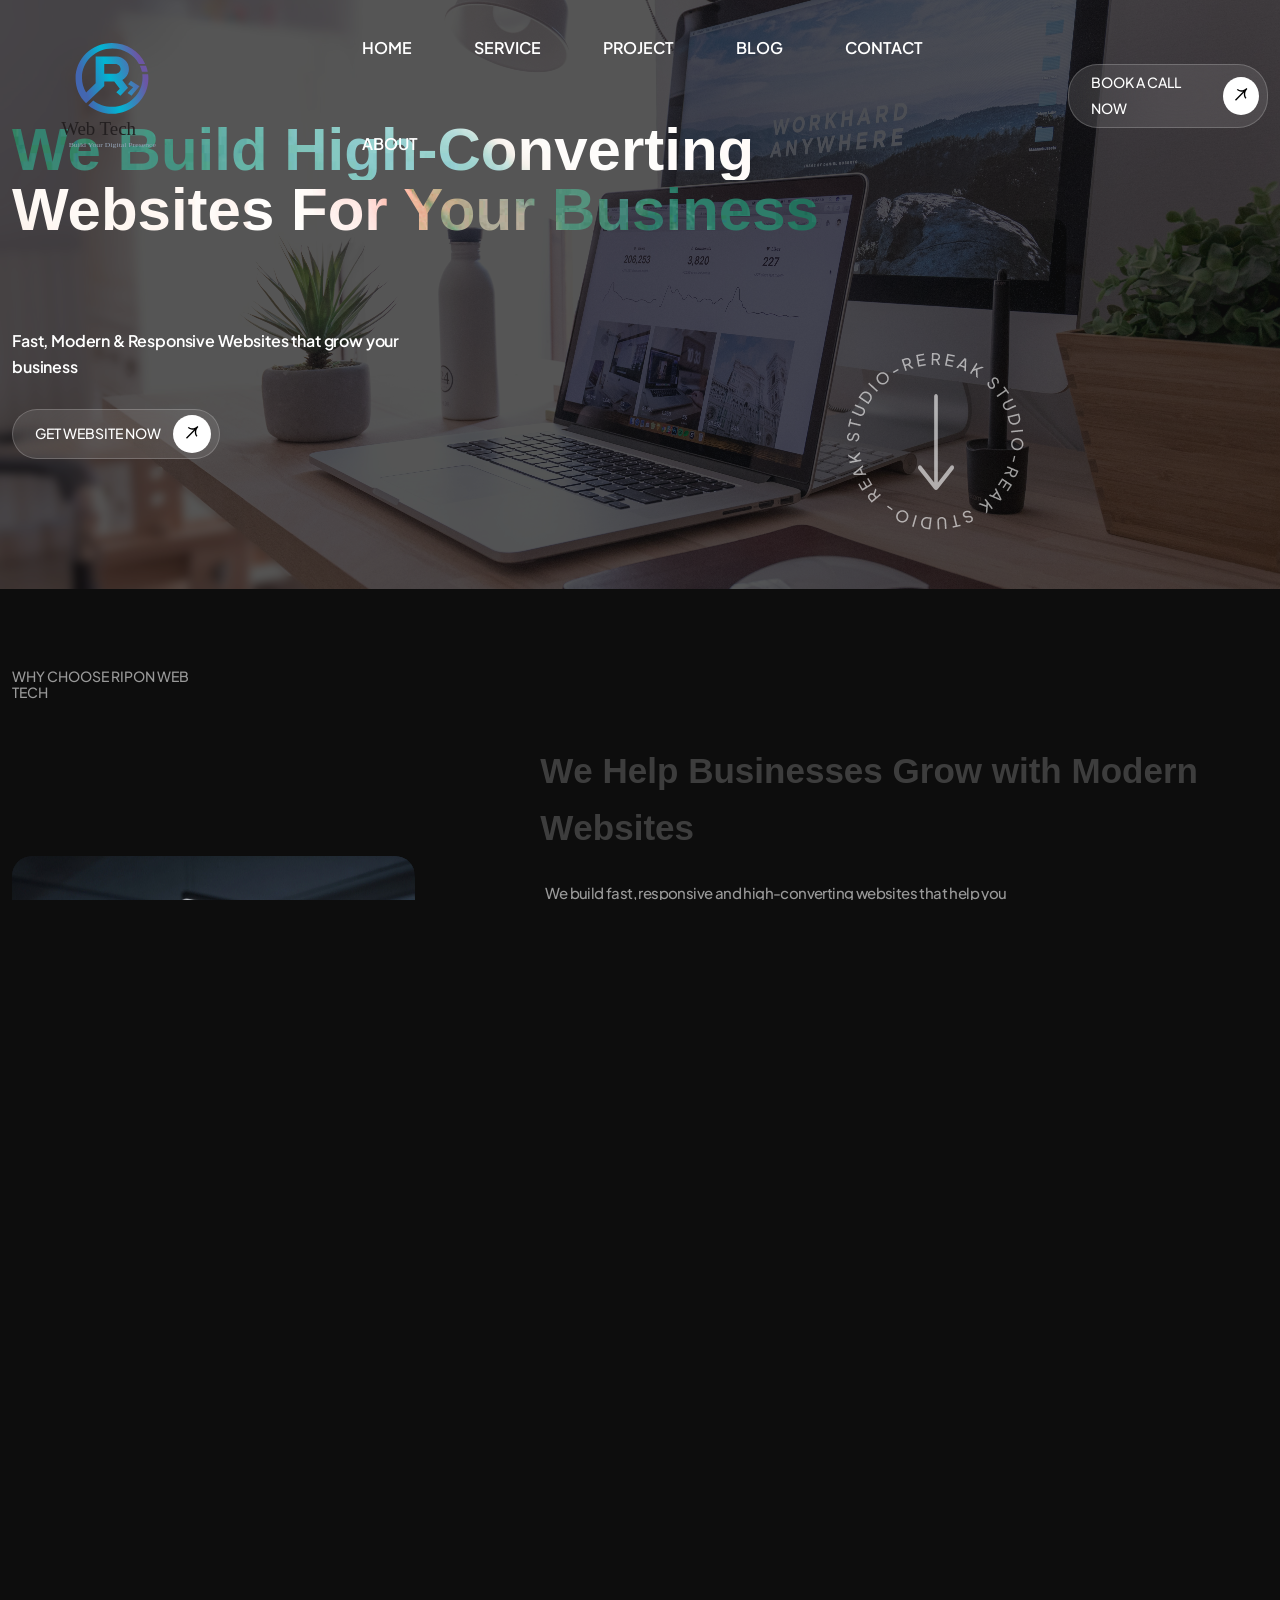
==== commit 3d700a6a: "design update" ====
--- a/index.html
+++ b/index.html
@@ -572,7 +572,7 @@
                   <div class="row">
                      <div class="offset-xl-1 col-xl-10">
                         <div class="st-project-title-box pl-70 mb-120 text-center text-lg-start">
-                           <h3 class="oit-section-title oit-text-white oit-title-revel">Latest Projects</h3>
+                           <h3 class="oit-section-title oit-text-white oit-title-revel">Our Recent Website Projects</h3>
                         </div>
                      </div>
                   </div>
@@ -695,7 +695,7 @@
             <!-- project area end -->
 
             <!-- team area start -->
-            <div class="dg-team-area st-team-style p-relative pt-120 pb-110">
+            <!-- <div class="dg-team-area st-team-style p-relative pt-120 pb-110">
                <div class="container">
                   <div class="row">
                      <div class="col-xl-2">
@@ -989,7 +989,7 @@
                      </div>
                   </div>
                </div>
-            </div>
+            </div> -->
             <!-- team area end -->
 
             <!-- testimonial area start -->
@@ -1079,7 +1079,8 @@
                                                    fill="currentcolor" />
                                              </svg>
                                           </span>
-                                          <p class="text-large mb-25">Working with Reak was a turning point for our
+                                          <p class="text-large mb-25">Working with Ripon Web Tech was a turning point
+                                             for our
                                              brand. They took our ideas and</p>
                                           <p class="text-small">To empower brands through bold design, strategic
                                              thinking, and <span>digital experiences</span> that inspire action and
@@ -1110,7 +1111,8 @@
                                                    fill="currentcolor" />
                                              </svg>
                                           </span>
-                                          <p class="text-large">Working with Reak was a turning point for our brand.
+                                          <p class="text-large">Working with Ripon Web Tech was a turning point for our
+                                             brand.
                                              Turning point for our brand.</p>
                                        </div>
                                        <div class="dg-testimonial-authour-box d-flex align-items-center">
@@ -1138,7 +1140,8 @@
                                                    fill="currentcolor" />
                                              </svg>
                                           </span>
-                                          <p class="text-large">Working with Reak was a turning point for our brand.
+                                          <p class="text-large">Working with Ripon Web Tech was a turning point for our
+                                             brand.
                                              They took our ideas and transformed them into a cohesive stir king identity
                                           </p>
                                        </div>
@@ -1167,7 +1170,8 @@
                                                    fill="currentcolor" />
                                              </svg>
                                           </span>
-                                          <p class="text-large mb-25">Working with Reak was a turning point for our
+                                          <p class="text-large mb-25">Working with Ripon Web Tech was a turning point
+                                             for our
                                              brand. They took our ideas and</p>
                                           <p class="text-small">To empower brands through bold design, strategic
                                              thinking, and <span>digital experiences</span> that inspire action and
@@ -1206,19 +1210,19 @@
                               project idea <br> in mind? let’s get <br> Started</h3>
                            <div class="dg-contact-info-wrap d-flex mb-30">
                               <div class="dg-contact-info mr-55 mb-30 fade-anim" data-delay=".5">
-                                 <span>London</span>
+                                 <span>Bangladesh</span>
                                  <a href="https://www.google.com/maps/@25.4452469,92.8253369,12.17z?entry=ttu&amp;g_ep=EgoyMDI1MTIwOS4wIKXMDSoKLDEwMDc5MjA2OUgBUAM%3D"
                                     target="_blank">
-                                    19-21 Mortimer St, <br> London W1T 3JE, United <br> Kingdom
+                                    Shyamoli, <br> Dhaka 1207, Bangladesh
                                  </a>
                               </div>
-                              <div class="dg-contact-info mb-30 fade-anim" data-delay=".5">
+                              <!-- <div class="dg-contact-info mb-30 fade-anim" data-delay=".5">
                                  <span>Dubai</span>
                                  <a href="https://www.google.com/maps/@25.4452469,92.8253369,12.17z?entry=ttu&amp;g_ep=EgoyMDI1MTIwOS4wIKXMDSoKLDEwMDc5MjA2OUgBUAM%3D"
                                     target="_blank">
                                     B1906 East Wing, Latifa <br> towers, World trade 1, <br> Sheikh Zayed Road 413658
                                  </a>
-                              </div>
+                              </div> -->
                            </div>
                            <div class="dg-contact-social fade-anim" data-delay=".7">
                               <a href="#">
@@ -1817,7 +1821,7 @@
                                  <h4 class="accordion-header">
                                     <button class="accordion-button" type="button" data-bs-toggle="collapse"
                                        data-bs-target="#collapseOne" aria-expanded="true" aria-controls="collapseOne">
-                                       What distinguishes us from other agencies?
+                                       What services do you offer?
                                        <span class="accordion-icon">
                                           <svg width="19" height="19" viewBox="0 0 19 19" fill="none"
                                              xmlns="http://www.w3.org/2000/svg">
@@ -1832,10 +1836,7 @@
                                     data-bs-parent="#accordionExample">
                                     <div class="accordion-body">
                                        <p>
-                                          We have worked at the largest agencies in the world and we’ve owned our own
-                                          digital development studios. From those experiences, we identified all the
-                                          wasteful processes that inflate fees, over-complicate communications, and
-                                          delay turnaround times. In creating our subscriptions and ready
+                                          We provide complete digital solutions including website design & development, eCommerce websites, landing pages, SEO optimization, and maintenance support for your business.
                                        </p>
                                     </div>
                                  </div>
@@ -1844,7 +1845,7 @@
                                  <h4 class="accordion-header">
                                     <button class="accordion-button collapsed" type="button" data-bs-toggle="collapse"
                                        data-bs-target="#collapseTwo" aria-expanded="false" aria-controls="collapseTwo">
-                                       What happens after the design is ready & I approve it?
+                                       How much does a website cost?
                                        <span class="accordion-icon">
                                           <svg width="19" height="19" viewBox="0 0 19 19" fill="none"
                                              xmlns="http://www.w3.org/2000/svg">
@@ -1859,10 +1860,7 @@
                                     data-bs-parent="#accordionExample">
                                     <div class="accordion-body">
                                        <p>
-                                          We have worked at the largest agencies in the world and we’ve owned our own
-                                          digital development studios. From those experiences, we identified all the
-                                          wasteful processes that inflate fees, over-complicate communications, and
-                                          delay turnaround times. In creating our subscriptions and ready
+                                          The cost depends on your requirements. Basic websites start from affordable pricing, and advanced features like eCommerce or custom systems may cost more. Contact us for a free quote.
                                        </p>
                                     </div>
                                  </div>
@@ -1872,7 +1870,7 @@
                                     <button class="accordion-button collapsed" type="button" data-bs-toggle="collapse"
                                        data-bs-target="#collapseThree" aria-expanded="false"
                                        aria-controls="collapseThree">
-                                       Do you charge for additional revisions?
+                                       How long does it take to build a website?
                                        <span class="accordion-icon">
                                           <svg width="19" height="19" viewBox="0 0 19 19" fill="none"
                                              xmlns="http://www.w3.org/2000/svg">
@@ -1887,10 +1885,7 @@
                                     data-bs-parent="#accordionExample">
                                     <div class="accordion-body">
                                        <p>
-                                          We have worked at the largest agencies in the world and we’ve owned our own
-                                          digital development studios. From those experiences, we identified all the
-                                          wasteful processes that inflate fees, over-complicate communications, and
-                                          delay turnaround times. In creating our subscriptions and ready
+                                          A standard website takes around 3–7 days. Complex projects like eCommerce or custom dashboards may take 1–3 weeks depending on features.
                                        </p>
                                     </div>
                                  </div>
@@ -1900,7 +1895,7 @@
                                     <button class="accordion-button collapsed" type="button" data-bs-toggle="collapse"
                                        data-bs-target="#collapseFour" aria-expanded="false"
                                        aria-controls="collapseFour">
-                                       I have an agency. Can I outsource work to you?
+                                       Do you provide SEO with the website?
                                        <span class="accordion-icon">
                                           <svg width="19" height="19" viewBox="0 0 19 19" fill="none"
                                              xmlns="http://www.w3.org/2000/svg">
@@ -1915,10 +1910,7 @@
                                     data-bs-parent="#accordionExample">
                                     <div class="accordion-body">
                                        <p>
-                                          We have worked at the largest agencies in the world and we’ve owned our own
-                                          digital development studios. From those experiences, we identified all the
-                                          wasteful processes that inflate fees, over-complicate communications, and
-                                          delay turnaround times. In creating our subscriptions and ready
+                                         Yes! We provide FREE basic SEO setup with every website, including meta tags, speed optimization, and Google indexing support.
                                        </p>
                                     </div>
                                  </div>
@@ -1928,7 +1920,7 @@
                                     <button class="accordion-button collapsed" type="button" data-bs-toggle="collapse"
                                        data-bs-target="#collapseFive" aria-expanded="false"
                                        aria-controls="collapseFive">
-                                       What do I need to give you to get started?
+                                       Will my website be mobile friendly?
                                        <span class="accordion-icon">
                                           <svg width="19" height="19" viewBox="0 0 19 19" fill="none"
                                              xmlns="http://www.w3.org/2000/svg">
@@ -1943,10 +1935,7 @@
                                     data-bs-parent="#accordionExample">
                                     <div class="accordion-body">
                                        <p>
-                                          We have worked at the largest agencies in the world and we’ve owned our own
-                                          digital development studios. From those experiences, we identified all the
-                                          wasteful processes that inflate fees, over-complicate communications, and
-                                          delay turnaround times. In creating our subscriptions and ready
+                                         Absolutely! All our websites are fully responsive and optimized for mobile, tablet, and desktop devices.
                                        </p>
                                     </div>
                                  </div>
@@ -1970,7 +1959,9 @@
                      <div class="col-xl-7 col-lg-6 col-md-4">
                         <div class="oit-footer-2-widget footer-widget-2-1 pb-195">
                            <div class="oit-footer-2-widget-logo">
-                              <a href="index.html"><img src="assets/img/logo/logo-big.png" alt=""></a>
+                              <a href="index.html"><img
+                                 style="width: 60%;"
+                                 src="assets/img/logo/logo Color 94A3B8 Web Tech white.svg" alt=""></a>
                            </div>
                         </div>
                      </div>
@@ -2060,7 +2051,7 @@
                   <div class="row">
                      <div class="col-md-6">
                         <div class="oit-copyright-left text-center text-md-start">
-                           <p>© 2025 Reak. All Rights Reserved.</p>
+                           <p>© 2025 Ripon Web Tech. All Rights Reserved.</p>
                         </div>
                      </div>
                      <div class="col-md-6">
@@ -2097,7 +2088,4 @@
 
 </body>
 
-
-<!-- Mirrored from ordainit.com/html/reak/reak/index-3-dark.html by HTTrack Website Copier/3.x [XR&CO'2014], Thu, 23 Apr 2026 11:49:04 GMT -->
-
 </html>
